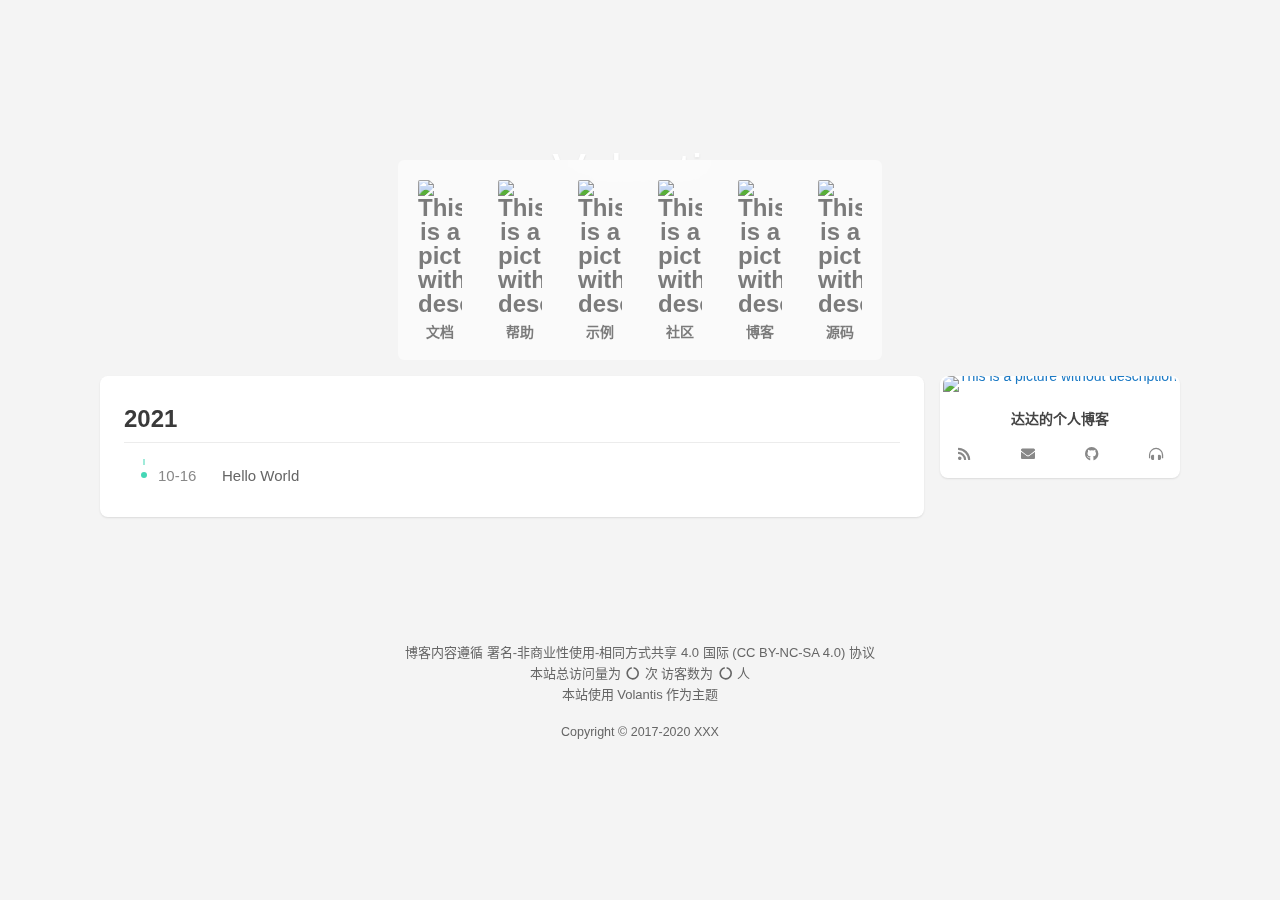
==== archives/index.html @ 703f2d9e "Site updated: 2021-10-16 23:51:51" ====
<!DOCTYPE html>
<html lang="zh-CN">
    <head hexo-theme='https://github.com/volantis-x/hexo-theme-volantis/tree/5.0.0-rc.1'>
  <meta name="generator" content="Hexo 5.4.0">
  <meta charset="utf-8">
  <!-- SEO相关 -->
  <meta name="robots" content="noindex,follow">
  <link rel="canonical" href="http://example.com/archives/"/>
  <!-- 渲染优化 -->
  <meta http-equiv='x-dns-prefetch-control' content='on' />
  <link rel='dns-prefetch' href='https://cdn.jsdelivr.net'>
  <link rel="preconnect" href="https://cdn.jsdelivr.net" crossorigin>
  <meta name="renderer" content="webkit">
  <meta name="force-rendering" content="webkit">
  <meta http-equiv="X-UA-Compatible" content="IE=Edge,chrome=1">
  <meta name="HandheldFriendly" content="True" >
  <meta name="apple-mobile-web-app-capable" content="yes">
  <meta name="viewport" content="width=device-width, initial-scale=1, maximum-scale=5">
  <meta content="达达的个人博客" name="application-name">
  <meta content="达达的个人博客" name="apple-mobile-web-app-title">
  <meta content="black-translucent" name="apple-mobile-web-app-status-bar-style">
  <meta content="telephone=no" name="format-detection">
  <link rel="preload" href="/css/style.css?time=1634399506554" as="style">
  <link rel="preload" href="https://cdn.jsdelivr.net/gh/volantis-x/cdn-fonts/VarelaRound/VarelaRound-Regular.ttf" as="font" type="font/ttf" crossorigin="anonymous">
<link rel="preload" href="https://cdn.jsdelivr.net/gh/volantis-x/cdn-fonts/UbuntuMono/UbuntuMono-Regular.ttf" as="font" type="font/ttf" crossorigin="anonymous">

  <!-- 页面元数据 -->
  <title>归档 - 达达的个人博客</title>
  <meta name="keywords" content="null">
  <meta property="og:type" content="website">
<meta property="og:title" content="达达的个人博客">
<meta property="og:url" content="http://example.com/archives/index.html">
<meta property="og:site_name" content="达达的个人博客">
<meta property="og:locale" content="zh_CN">
<meta property="og:image" content="https://cdn.jsdelivr.net/gh/volantis-x/cdn-org/blog/favicon/android-chrome-192x192.png">
<meta property="article:author" content="达达">
<meta name="twitter:card" content="summary">
<meta name="twitter:image" content="https://cdn.jsdelivr.net/gh/volantis-x/cdn-org/blog/favicon/android-chrome-192x192.png">
  <!-- feed -->
  <!-- import meta -->
      <meta name="msapplication-TileColor" content="#ffffff">
      <meta name="msapplication-config" content="https://cdn.jsdelivr.net/gh/volantis-x/cdn-org/blog/favicon/browserconfig.xml">
      <meta name="theme-color" content="#ffffff">
  <!-- link -->
  <!-- import link -->
      <link rel="apple-touch-icon" sizes="180x180" href="https://cdn.jsdelivr.net/gh/volantis-x/cdn-org/blog/favicon/apple-touch-icon.png">
      <link rel="icon" type="image/png" sizes="32x32" href="https://cdn.jsdelivr.net/gh/volantis-x/cdn-org/blog/favicon/favicon-32x32.png">
      <link rel="icon" type="image/png" sizes="16x16" href="https://cdn.jsdelivr.net/gh/volantis-x/cdn-org/blog/favicon/favicon-16x16.png">
      <link rel="manifest" href="https://cdn.jsdelivr.net/gh/volantis-x/cdn-org/blog/favicon/site.webmanifest">
      <link rel="mask-icon" href="https://cdn.jsdelivr.net/gh/volantis-x/cdn-org/blog/favicon/safari-pinned-tab.svg" color="#5bbad5">
      <link rel="shortcut icon" href="https://cdn.jsdelivr.net/gh/volantis-x/cdn-org/blog/favicon/favicon.ico">
  <style>
    /* 首屏样式 */
    #safearea {
  display: none;
}
/* 
  * Workaround for Chrome bug, part 1
  * Chunk rendering for all but the first article.
  * /layout/_partial/scripts/content-visibility-scroll-fix.ejs
*/
.post-story + .post-story,
article + article,
.post-wrapper + .post-wrapper {
  content-visibility: auto;
  contain-intrinsic-size: 10px 500px;
}
:root {
  --color-site-body: #f4f4f4;
  --color-site-bg: #f4f4f4;
  --color-site-inner: #fff;
  --color-site-footer: #666;
  --color-card: #fff;
  --color-text: #444;
  --color-block: #f6f6f6;
  --color-inlinecode: #c74f00;
  --color-codeblock: #fff7ea;
  --color-h1: #3a3a3a;
  --color-h2: #3a3a3a;
  --color-h3: #333;
  --color-h4: #444;
  --color-h5: #555;
  --color-h6: #666;
  --color-p: #444;
  --color-list: #666;
  --color-list-hl: #36ac91;
  --color-meta: #888;
  --color-read-bkg: #e0d8c8;
  --color-read-post: #f8f1e2;
}
* {
  box-sizing: border-box;
  -webkit-box-sizing: border-box;
  -moz-box-sizing: border-box;
  outline: none;
  margin: 0;
  padding: 0;
}
html {
  color: var(--color-text);
  width: 100%;
  height: 100%;
  font-family: UbuntuMono, "Varela Round", "PingFang SC", "Microsoft YaHei", Helvetica, Arial, Menlo, Monaco, monospace, sans-serif;
  font-size: 16px;
}
html >::-webkit-scrollbar {
  height: 4px;
  width: 4px;
}
html >::-webkit-scrollbar-track-piece {
  background: transparent;
}
html >::-webkit-scrollbar-thumb {
  background: #44d7b6;
  cursor: pointer;
  border-radius: 2px;
  -webkit-border-radius: 2px;
}
html >::-webkit-scrollbar-thumb:hover {
  background: #ff5722;
}
body {
  background-color: var(--color-site-body);
  text-rendering: optimizelegibility;
  -webkit-tap-highlight-color: rgba(0,0,0,0);
  line-height: 1.6;
  -webkit-text-size-adjust: 100%;
  -ms-text-size-adjust: 100%;
}
body.modal-active {
  overflow: hidden;
}
@media screen and (max-width: 680px) {
  body.modal-active {
    position: fixed;
    top: 0;
    right: 0;
    bottom: 0;
    left: 0;
  }
}
a {
  color: #1b79c4;
  cursor: pointer;
  text-decoration: none;
  transition: all 0.28s ease;
  -webkit-transition: all 0.28s ease;
  -khtml-transition: all 0.28s ease;
  -moz-transition: all 0.28s ease;
  -o-transition: all 0.28s ease;
  -ms-transition: all 0.28s ease;
}
a:hover {
  color: #ff5722;
}
a:active,
a:hover {
  outline: 0;
}
ul,
ol {
  padding-left: 0;
}
ul li,
ol li {
  list-style: none;
}
header {
  display: -webkit-box /* OLD - iOS 6-, Safari 3.1-6 */;
  display: -moz-box /* OLD - Firefox 19- (buggy but mostly works) */;
  display: block;
}
img {
  border: 0;
  background: none;
  max-width: 100%;
}
svg:not(:root) {
  overflow: hidden;
}
hr {
  -moz-box-sizing: content-box;
  box-sizing: content-box;
  -webkit-box-sizing: content-box;
  -moz-box-sizing: content-box;
  height: 0;
  border: 0;
  border-radius: 1px;
  -webkit-border-radius: 1px;
  border-bottom: 1px solid rgba(68,68,68,0.1);
}
button,
input {
  color: inherit;
  font: inherit;
  margin: 0;
}
button {
  overflow: visible;
  text-transform: none;
  -webkit-appearance: button;
  cursor: pointer;
}
@supports (backdrop-filter: blur(20px)) {
  .blur {
    background: rgba(255,255,255,0.9) !important;
    backdrop-filter: saturate(200%) blur(20px);
  }
}
.shadow {
  box-shadow: 0 1px 2px 0px rgba(0,0,0,0.1);
  -webkit-box-shadow: 0 1px 2px 0px rgba(0,0,0,0.1);
}
.shadow.floatable {
  transition: all 0.28s ease;
  -webkit-transition: all 0.28s ease;
  -khtml-transition: all 0.28s ease;
  -moz-transition: all 0.28s ease;
  -o-transition: all 0.28s ease;
  -ms-transition: all 0.28s ease;
}
.shadow.floatable:hover {
  box-shadow: 0 2px 4px 0px rgba(0,0,0,0.1), 0 4px 8px 0px rgba(0,0,0,0.1), 0 8px 16px 0px rgba(0,0,0,0.1);
  -webkit-box-shadow: 0 2px 4px 0px rgba(0,0,0,0.1), 0 4px 8px 0px rgba(0,0,0,0.1), 0 8px 16px 0px rgba(0,0,0,0.1);
}
#l_cover {
  min-height: 64px;
}
.cover-wrapper {
  top: 0;
  left: 0;
  max-width: 100%;
  height: 100vh;
  display: -webkit-box /* OLD - iOS 6-, Safari 3.1-6 */;
  display: -moz-box /* OLD - Firefox 19- (buggy but mostly works) */;
  display: -ms-flexbox /* TWEENER - IE 10 */;
  display: -webkit-flex /* NEW - Chrome */;
  display: flex /* NEW, Spec - Opera 12.1, Firefox 20+ */;
  display: flex;
  flex-wrap: nowrap;
  -webkit-flex-wrap: nowrap;
  -khtml-flex-wrap: nowrap;
  -moz-flex-wrap: nowrap;
  -o-flex-wrap: nowrap;
  -ms-flex-wrap: nowrap;
  -webkit-box-direction: normal;
  -moz-box-direction: normal;
  -webkit-box-orient: vertical;
  -moz-box-orient: vertical;
  -webkit-flex-direction: column;
  -ms-flex-direction: column;
  flex-direction: column;
  align-items: center;
  align-self: center;
  align-content: center;
  color: var(--color-site-inner);
  padding: 0 16px;
  user-select: none;
  -webkit-user-select: none;
  -moz-user-select: none;
  -ms-user-select: none;
  position: relative;
  overflow: hidden;
  margin-bottom: -100px;
}
.cover-wrapper .cover-bg {
  position: absolute;
  width: 100%;
  height: 100%;
  background-position: center;
  background-size: cover;
  -webkit-background-size: cover;
  -moz-background-size: cover;
}
.cover-wrapper .cover-bg.lazyload:not(.loaded) {
  opacity: 0;
  -webkit-opacity: 0;
  -moz-opacity: 0;
}
.cover-wrapper .cover-bg.lazyload.loaded {
  animation-delay: 0s;
  animation-duration: 0.5s;
  animation-fill-mode: forwards;
  animation-timing-function: ease-out;
  animation-name: fadeIn;
}
@-moz-keyframes fadeIn {
  0% {
    opacity: 0;
    -webkit-opacity: 0;
    -moz-opacity: 0;
    filter: blur(12px);
    transform: scale(1.02);
    -webkit-transform: scale(1.02);
    -khtml-transform: scale(1.02);
    -moz-transform: scale(1.02);
    -o-transform: scale(1.02);
    -ms-transform: scale(1.02);
  }
  100% {
    opacity: 1;
    -webkit-opacity: 1;
    -moz-opacity: 1;
  }
}
@-webkit-keyframes fadeIn {
  0% {
    opacity: 0;
    -webkit-opacity: 0;
    -moz-opacity: 0;
    filter: blur(12px);
    transform: scale(1.02);
    -webkit-transform: scale(1.02);
    -khtml-transform: scale(1.02);
    -moz-transform: scale(1.02);
    -o-transform: scale(1.02);
    -ms-transform: scale(1.02);
  }
  100% {
    opacity: 1;
    -webkit-opacity: 1;
    -moz-opacity: 1;
  }
}
@-o-keyframes fadeIn {
  0% {
    opacity: 0;
    -webkit-opacity: 0;
    -moz-opacity: 0;
    filter: blur(12px);
    transform: scale(1.02);
    -webkit-transform: scale(1.02);
    -khtml-transform: scale(1.02);
    -moz-transform: scale(1.02);
    -o-transform: scale(1.02);
    -ms-transform: scale(1.02);
  }
  100% {
    opacity: 1;
    -webkit-opacity: 1;
    -moz-opacity: 1;
  }
}
@keyframes fadeIn {
  0% {
    opacity: 0;
    -webkit-opacity: 0;
    -moz-opacity: 0;
    filter: blur(12px);
    transform: scale(1.02);
    -webkit-transform: scale(1.02);
    -khtml-transform: scale(1.02);
    -moz-transform: scale(1.02);
    -o-transform: scale(1.02);
    -ms-transform: scale(1.02);
  }
  100% {
    opacity: 1;
    -webkit-opacity: 1;
    -moz-opacity: 1;
  }
}
.cover-wrapper .cover-body {
  z-index: 1;
  position: relative;
  width: 100%;
  height: 100%;
}
.cover-wrapper#full {
  height: calc(100vh + 100px);
  padding-bottom: 100px;
}
.cover-wrapper#half {
  max-height: 640px;
  min-height: 400px;
  height: calc(36vh - 64px + 200px);
}
.cover-wrapper #scroll-down {
  width: 100%;
  height: 64px;
  position: absolute;
  bottom: 100px;
  text-align: center;
  cursor: pointer;
}
.cover-wrapper #scroll-down .scroll-down-effects {
  color: #fff;
  font-size: 24px;
  line-height: 64px;
  position: absolute;
  width: 24px;
  left: calc(50% - 12px);
  text-shadow: 0 1px 2px rgba(0,0,0,0.1);
  animation: scroll-down-effect 1.5s infinite;
  -webkit-animation: scroll-down-effect 1.5s infinite;
  -khtml-animation: scroll-down-effect 1.5s infinite;
  -moz-animation: scroll-down-effect 1.5s infinite;
  -o-animation: scroll-down-effect 1.5s infinite;
  -ms-animation: scroll-down-effect 1.5s infinite;
}
@-moz-keyframes scroll-down-effect {
  0% {
    top: 0;
    opacity: 1;
    -webkit-opacity: 1;
    -moz-opacity: 1;
  }
  50% {
    top: -16px;
    opacity: 0.4;
    -webkit-opacity: 0.4;
    -moz-opacity: 0.4;
  }
  100% {
    top: 0;
    opacity: 1;
    -webkit-opacity: 1;
    -moz-opacity: 1;
  }
}
@-webkit-keyframes scroll-down-effect {
  0% {
    top: 0;
    opacity: 1;
    -webkit-opacity: 1;
    -moz-opacity: 1;
  }
  50% {
    top: -16px;
    opacity: 0.4;
    -webkit-opacity: 0.4;
    -moz-opacity: 0.4;
  }
  100% {
    top: 0;
    opacity: 1;
    -webkit-opacity: 1;
    -moz-opacity: 1;
  }
}
@-o-keyframes scroll-down-effect {
  0% {
    top: 0;
    opacity: 1;
    -webkit-opacity: 1;
    -moz-opacity: 1;
  }
  50% {
    top: -16px;
    opacity: 0.4;
    -webkit-opacity: 0.4;
    -moz-opacity: 0.4;
  }
  100% {
    top: 0;
    opacity: 1;
    -webkit-opacity: 1;
    -moz-opacity: 1;
  }
}
@keyframes scroll-down-effect {
  0% {
    top: 0;
    opacity: 1;
    -webkit-opacity: 1;
    -moz-opacity: 1;
  }
  50% {
    top: -16px;
    opacity: 0.4;
    -webkit-opacity: 0.4;
    -moz-opacity: 0.4;
  }
  100% {
    top: 0;
    opacity: 1;
    -webkit-opacity: 1;
    -moz-opacity: 1;
  }
}
.cover-wrapper .cover-body {
  margin-top: 64px;
  margin-bottom: 100px;
}
.cover-wrapper .cover-body,
.cover-wrapper .cover-body .top,
.cover-wrapper .cover-body .bottom {
  display: -webkit-box /* OLD - iOS 6-, Safari 3.1-6 */;
  display: -moz-box /* OLD - Firefox 19- (buggy but mostly works) */;
  display: -ms-flexbox /* TWEENER - IE 10 */;
  display: -webkit-flex /* NEW - Chrome */;
  display: flex /* NEW, Spec - Opera 12.1, Firefox 20+ */;
  display: flex;
  -webkit-box-direction: normal;
  -moz-box-direction: normal;
  -webkit-box-orient: vertical;
  -moz-box-orient: vertical;
  -webkit-flex-direction: column;
  -ms-flex-direction: column;
  flex-direction: column;
  align-items: center;
  justify-content: center;
  -webkit-justify-content: center;
  -khtml-justify-content: center;
  -moz-justify-content: center;
  -o-justify-content: center;
  -ms-justify-content: center;
  max-width: 100%;
}
.cover-wrapper .cover-body .bottom {
  margin-top: 32px;
}
.cover-wrapper .cover-body .title {
  font-family: "Varela Round", "PingFang SC", "Microsoft YaHei", Helvetica, Arial, Helvetica, monospace;
  font-size: 3.125rem;
  line-height: 1.2;
  text-shadow: 0 1px 2px rgba(0,0,0,0.1);
}
.cover-wrapper .cover-body .subtitle {
  font-size: 20px;
}
.cover-wrapper .cover-body .logo {
  max-height: 120px;
  max-width: calc(100% - 4 * 16px);
}
@media screen and (min-height: 1024px) {
  .cover-wrapper .cover-body .title {
    font-size: 3rem;
  }
  .cover-wrapper .cover-body .subtitle {
    font-size: 1.05rem;
  }
  .cover-wrapper .cover-body .logo {
    max-height: 150px;
  }
}
.cover-wrapper .cover-body .m_search {
  position: relative;
  max-width: calc(100% - 16px);
  width: 320px;
  vertical-align: middle;
}
.cover-wrapper .cover-body .m_search .form {
  position: relative;
  display: -webkit-box /* OLD - iOS 6-, Safari 3.1-6 */;
  display: -moz-box /* OLD - Firefox 19- (buggy but mostly works) */;
  display: block;
  width: 100%;
}
.cover-wrapper .cover-body .m_search .icon,
.cover-wrapper .cover-body .m_search .input {
  transition: all 0.28s ease;
  -webkit-transition: all 0.28s ease;
  -khtml-transition: all 0.28s ease;
  -moz-transition: all 0.28s ease;
  -o-transition: all 0.28s ease;
  -ms-transition: all 0.28s ease;
}
.cover-wrapper .cover-body .m_search .icon {
  position: absolute;
  display: -webkit-box /* OLD - iOS 6-, Safari 3.1-6 */;
  display: -moz-box /* OLD - Firefox 19- (buggy but mostly works) */;
  display: block;
  line-height: 2.5rem;
  width: 32px;
  top: 0;
  left: 5px;
  color: rgba(68,68,68,0.75);
}
.cover-wrapper .cover-body .m_search .input {
  display: -webkit-box /* OLD - iOS 6-, Safari 3.1-6 */;
  display: -moz-box /* OLD - Firefox 19- (buggy but mostly works) */;
  display: block;
  height: 2.5rem;
  width: 100%;
  box-shadow: none;
  -webkit-box-shadow: none;
  box-sizing: border-box;
  -webkit-box-sizing: border-box;
  -moz-box-sizing: border-box;
  font-size: 0.875rem;
  -webkit-appearance: none;
  padding-left: 36px;
  border-radius: 1.4rem;
  -webkit-border-radius: 1.4rem;
  background: rgba(255,255,255,0.6);
  backdrop-filter: blur(10px);
  border: none;
  color: var(--color-text);
}
@media screen and (max-width: 500px) {
  .cover-wrapper .cover-body .m_search .input {
    padding-left: 36px;
  }
}
.cover-wrapper .cover-body .m_search .input:hover {
  background: rgba(255,255,255,0.8);
}
.cover-wrapper .cover-body .m_search .input:focus {
  background: #fff;
}
.cover-wrapper .list-h {
  display: -webkit-box /* OLD - iOS 6-, Safari 3.1-6 */;
  display: -moz-box /* OLD - Firefox 19- (buggy but mostly works) */;
  display: -ms-flexbox /* TWEENER - IE 10 */;
  display: -webkit-flex /* NEW - Chrome */;
  display: flex /* NEW, Spec - Opera 12.1, Firefox 20+ */;
  display: flex;
  -webkit-box-direction: normal;
  -moz-box-direction: normal;
  -webkit-box-orient: horizontal;
  -moz-box-orient: horizontal;
  -webkit-flex-direction: row;
  -ms-flex-direction: row;
  flex-direction: row;
  flex-wrap: wrap;
  -webkit-flex-wrap: wrap;
  -khtml-flex-wrap: wrap;
  -moz-flex-wrap: wrap;
  -o-flex-wrap: wrap;
  -ms-flex-wrap: wrap;
  align-items: stretch;
  border-radius: 4px;
  -webkit-border-radius: 4px;
  user-select: none;
  -webkit-user-select: none;
  -moz-user-select: none;
  -ms-user-select: none;
}
.cover-wrapper .list-h a {
  -webkit-box-flex: 1;
  -moz-box-flex: 1;
  -webkit-flex: 1 0;
  -ms-flex: 1 0;
  flex: 1 0;
  display: -webkit-box /* OLD - iOS 6-, Safari 3.1-6 */;
  display: -moz-box /* OLD - Firefox 19- (buggy but mostly works) */;
  display: -ms-flexbox /* TWEENER - IE 10 */;
  display: -webkit-flex /* NEW - Chrome */;
  display: flex /* NEW, Spec - Opera 12.1, Firefox 20+ */;
  display: flex;
  font-weight: 600;
}
.cover-wrapper .list-h a img {
  display: -webkit-box /* OLD - iOS 6-, Safari 3.1-6 */;
  display: -moz-box /* OLD - Firefox 19- (buggy but mostly works) */;
  display: block;
  border-radius: 2px;
  -webkit-border-radius: 2px;
  margin: 4px;
  min-width: 40px;
  max-width: 44px;
}
@media screen and (max-width: 768px) {
  .cover-wrapper .list-h a img {
    min-width: 36px;
    max-width: 40px;
  }
}
@media screen and (max-width: 500px) {
  .cover-wrapper .list-h a img {
    margin: 2px 4px;
    min-width: 32px;
    max-width: 36px;
  }
}
@media screen and (max-width: 375px) {
  .cover-wrapper .list-h a img {
    min-width: 28px;
    max-width: 32px;
  }
}
.cover-wrapper {
  max-width: 100%;
}
.cover-wrapper.search .bottom .menu {
  margin-top: 16px;
}
.cover-wrapper.search .bottom .menu .list-h a {
  white-space: nowrap;
  -webkit-box-direction: normal;
  -moz-box-direction: normal;
  -webkit-box-orient: horizontal;
  -moz-box-orient: horizontal;
  -webkit-flex-direction: row;
  -ms-flex-direction: row;
  flex-direction: row;
  align-items: baseline;
  padding: 2px;
  margin: 4px;
  color: var(--color-site-inner);
  opacity: 0.75;
  -webkit-opacity: 0.75;
  -moz-opacity: 0.75;
  text-shadow: 0 1px 2px rgba(0,0,0,0.05);
  border-bottom: 2px solid transparent;
}
.cover-wrapper.search .bottom .menu .list-h a i {
  margin-right: 4px;
}
.cover-wrapper.search .bottom .menu .list-h a p {
  font-size: 0.9375rem;
}
.cover-wrapper.search .bottom .menu .list-h a:hover,
.cover-wrapper.search .bottom .menu .list-h a.active,
.cover-wrapper.search .bottom .menu .list-h a:active {
  opacity: 1;
  -webkit-opacity: 1;
  -moz-opacity: 1;
  border-bottom: 2px solid var(--color-site-inner);
}
.cover-wrapper.dock .menu,
.cover-wrapper.featured .menu,
.cover-wrapper.focus .menu {
  border-radius: 6px;
  -webkit-border-radius: 6px;
}
.cover-wrapper.dock .menu .list-h a,
.cover-wrapper.featured .menu .list-h a,
.cover-wrapper.focus .menu .list-h a {
  -webkit-box-direction: normal;
  -moz-box-direction: normal;
  -webkit-box-orient: vertical;
  -moz-box-orient: vertical;
  -webkit-flex-direction: column;
  -ms-flex-direction: column;
  flex-direction: column;
  align-items: center;
  padding: 12px;
  line-height: 24px;
  border-radius: 4px;
  -webkit-border-radius: 4px;
  border-bottom: none;
  text-align: center;
  align-content: flex-end;
  color: rgba(68,68,68,0.7);
  font-size: 1.5rem;
}
@media screen and (max-width: 500px) {
  .cover-wrapper.dock .menu .list-h a,
  .cover-wrapper.featured .menu .list-h a,
  .cover-wrapper.focus .menu .list-h a {
    padding: 12px 8px;
  }
}
.cover-wrapper.dock .menu .list-h a i,
.cover-wrapper.featured .menu .list-h a i,
.cover-wrapper.focus .menu .list-h a i {
  margin: 8px;
}
.cover-wrapper.dock .menu .list-h a p,
.cover-wrapper.featured .menu .list-h a p,
.cover-wrapper.focus .menu .list-h a p {
  font-size: 0.875rem;
}
.cover-wrapper.dock .menu .list-h a.active,
.cover-wrapper.featured .menu .list-h a.active,
.cover-wrapper.focus .menu .list-h a.active {
  background: var(--color-card);
  backdrop-filter: none;
}
.cover-wrapper.dock .menu .list-h a.active i,
.cover-wrapper.featured .menu .list-h a.active i,
.cover-wrapper.focus .menu .list-h a.active i,
.cover-wrapper.dock .menu .list-h a.active i+p,
.cover-wrapper.featured .menu .list-h a.active i+p,
.cover-wrapper.focus .menu .list-h a.active i+p {
  color: #44d7b6;
}
.cover-wrapper.dock .menu .list-h a.active img+p,
.cover-wrapper.featured .menu .list-h a.active img+p,
.cover-wrapper.focus .menu .list-h a.active img+p {
  color: var(--color-text);
}
.cover-wrapper.dock .menu .list-h a:hover,
.cover-wrapper.featured .menu .list-h a:hover,
.cover-wrapper.focus .menu .list-h a:hover {
  background: var(--color-card);
}
.cover-wrapper.dock .top {
  margin-bottom: 48px;
}
.cover-wrapper.dock .menu {
  background: rgba(255,255,255,0.5);
  position: absolute;
  bottom: 0;
  max-width: 100%;
}
.cover-wrapper.dock .menu .list-h {
  flex-wrap: nowrap;
  -webkit-flex-wrap: nowrap;
  -khtml-flex-wrap: nowrap;
  -moz-flex-wrap: nowrap;
  -o-flex-wrap: nowrap;
  -ms-flex-wrap: nowrap;
  margin: 4px;
}
.cover-wrapper.dock .menu .list-h a+a {
  margin-left: 4px;
}
@media screen and (max-width: 500px) {
  .cover-wrapper.dock .menu .list-h {
    overflow-x: scroll;
  }
  .cover-wrapper.dock .menu .list-h::-webkit-scrollbar {
    height: 0;
    width: 0;
  }
  .cover-wrapper.dock .menu .list-h::-webkit-scrollbar-track-piece {
    background: transparent;
  }
  .cover-wrapper.dock .menu .list-h::-webkit-scrollbar-thumb {
    background: #44d7b6;
    cursor: pointer;
    border-radius: 0;
    -webkit-border-radius: 0;
  }
  .cover-wrapper.dock .menu .list-h::-webkit-scrollbar-thumb:hover {
    background: #ff5722;
  }
}
@supports (backdrop-filter: blur(20px)) {
  .cover-wrapper.dock .menu {
    background: rgba(255,255,255,0.5);
    backdrop-filter: saturate(200%) blur(20px);
  }
}
@font-face {
  font-family: 'UbuntuMono';
  src: url("https://cdn.jsdelivr.net/gh/volantis-x/cdn-fonts/UbuntuMono/UbuntuMono-Regular.ttf");
  font-weight: 'normal';
  font-style: 'normal';
  font-display: swap;
}
@font-face {
  font-family: 'Varela Round';
  src: url("https://cdn.jsdelivr.net/gh/volantis-x/cdn-fonts/VarelaRound/VarelaRound-Regular.ttf");
  font-weight: 'normal';
  font-style: 'normal';
  font-display: swap;
}
.l_header {
  position: fixed;
  z-index: 1000;
  top: 0;
  width: 100%;
  height: 64px;
  background: var(--color-card);
  box-shadow: 0 1px 2px 0px rgba(0,0,0,0.1);
  -webkit-box-shadow: 0 1px 2px 0px rgba(0,0,0,0.1);
}
.l_header.auto {
  transition: opacity 0.4s ease;
  -webkit-transition: opacity 0.4s ease;
  -khtml-transition: opacity 0.4s ease;
  -moz-transition: opacity 0.4s ease;
  -o-transition: opacity 0.4s ease;
  -ms-transition: opacity 0.4s ease;
  visibility: hidden;
}
.l_header.auto.show {
  opacity: 1 !important;
  -webkit-opacity: 1 !important;
  -moz-opacity: 1 !important;
  visibility: visible;
}
.l_header .container {
  margin-left: 16px;
  margin-right: 16px;
}
.l_header #wrapper {
  height: 100%;
  user-select: none;
  -webkit-user-select: none;
  -moz-user-select: none;
  -ms-user-select: none;
}
.l_header #wrapper .nav-main,
.l_header #wrapper .nav-sub {
  display: -webkit-box /* OLD - iOS 6-, Safari 3.1-6 */;
  display: -moz-box /* OLD - Firefox 19- (buggy but mostly works) */;
  display: -ms-flexbox /* TWEENER - IE 10 */;
  display: -webkit-flex /* NEW - Chrome */;
  display: flex /* NEW, Spec - Opera 12.1, Firefox 20+ */;
  display: flex;
  flex-wrap: nowrap;
  -webkit-flex-wrap: nowrap;
  -khtml-flex-wrap: nowrap;
  -moz-flex-wrap: nowrap;
  -o-flex-wrap: nowrap;
  -ms-flex-wrap: nowrap;
  justify-content: space-between;
  -webkit-justify-content: space-between;
  -khtml-justify-content: space-between;
  -moz-justify-content: space-between;
  -o-justify-content: space-between;
  -ms-justify-content: space-between;
  align-items: center;
}
.l_header #wrapper .nav-main {
  transition: all 0.28s ease;
  -webkit-transition: all 0.28s ease;
  -khtml-transition: all 0.28s ease;
  -moz-transition: all 0.28s ease;
  -o-transition: all 0.28s ease;
  -ms-transition: all 0.28s ease;
}
.l_header #wrapper.sub .nav-main {
  transform: translateY(-64px);
  -webkit-transform: translateY(-64px);
  -khtml-transform: translateY(-64px);
  -moz-transform: translateY(-64px);
  -o-transform: translateY(-64px);
  -ms-transform: translateY(-64px);
}
.l_header #wrapper .nav-sub {
  transition: all 0.28s ease;
  -webkit-transition: all 0.28s ease;
  -khtml-transition: all 0.28s ease;
  -moz-transition: all 0.28s ease;
  -o-transition: all 0.28s ease;
  -ms-transition: all 0.28s ease;
  opacity: 0;
  -webkit-opacity: 0;
  -moz-opacity: 0;
  height: 64px;
  width: calc(100% - 2 * 16px);
  position: absolute;
}
.l_header #wrapper .nav-sub ::-webkit-scrollbar {
  display: -webkit-box /* OLD - iOS 6-, Safari 3.1-6 */;
  display: -moz-box /* OLD - Firefox 19- (buggy but mostly works) */;
  display: none;
}
@media screen and (min-width: 2048px) {
  .l_header #wrapper .nav-sub {
    max-width: 55vw;
    margin: auto;
  }
}
.l_header #wrapper.sub .nav-sub {
  opacity: 1;
  -webkit-opacity: 1;
  -moz-opacity: 1;
}
.l_header #wrapper .title {
  position: relative;
  color: var(--color-text);
  padding-left: 24px;
  max-height: 64px;
}
.l_header #wrapper .nav-main .title {
  white-space: nowrap;
  overflow: hidden;
  text-overflow: ellipsis;
  flex-shrink: 0;
  line-height: 64px;
  padding: 0 24px;
  font-size: 1.25rem;
  font-family: "Varela Round", "PingFang SC", "Microsoft YaHei", Helvetica, Arial, Helvetica, monospace;
}
.l_header #wrapper .nav-main .title img {
  height: 64px;
}
.l_header .nav-sub {
  max-width: 1080px;
  margin: auto;
}
.l_header .nav-sub .title {
  font-weight: bold;
  font-family: UbuntuMono, "Varela Round", "PingFang SC", "Microsoft YaHei", Helvetica, Arial, Menlo, Monaco, monospace, sans-serif;
  line-height: 1.2;
  max-height: 64px;
  white-space: normal;
  flex-shrink: 1;
}
.l_header .switcher {
  display: -webkit-box /* OLD - iOS 6-, Safari 3.1-6 */;
  display: -moz-box /* OLD - Firefox 19- (buggy but mostly works) */;
  display: none;
  line-height: 64px;
  align-items: center;
}
.l_header .switcher .s-toc {
  display: -webkit-box /* OLD - iOS 6-, Safari 3.1-6 */;
  display: -moz-box /* OLD - Firefox 19- (buggy but mostly works) */;
  display: none;
}
@media screen and (max-width: 768px) {
  .l_header .switcher .s-toc {
    display: -webkit-box /* OLD - iOS 6-, Safari 3.1-6 */;
    display: -moz-box /* OLD - Firefox 19- (buggy but mostly works) */;
    display: -ms-flexbox /* TWEENER - IE 10 */;
    display: -webkit-flex /* NEW - Chrome */;
    display: flex /* NEW, Spec - Opera 12.1, Firefox 20+ */;
    display: flex;
  }
}
.l_header .switcher >li {
  height: 48px;
  transition: all 0.28s ease;
  -webkit-transition: all 0.28s ease;
  -khtml-transition: all 0.28s ease;
  -moz-transition: all 0.28s ease;
  -o-transition: all 0.28s ease;
  -ms-transition: all 0.28s ease;
  margin: 2px;
}
@media screen and (max-width: 500px) {
  .l_header .switcher >li {
    margin: 0 1px;
    height: 48px;
  }
}
.l_header .switcher >li >a {
  display: -webkit-box /* OLD - iOS 6-, Safari 3.1-6 */;
  display: -moz-box /* OLD - Firefox 19- (buggy but mostly works) */;
  display: -ms-flexbox /* TWEENER - IE 10 */;
  display: -webkit-flex /* NEW - Chrome */;
  display: flex /* NEW, Spec - Opera 12.1, Firefox 20+ */;
  display: flex;
  justify-content: center;
  -webkit-justify-content: center;
  -khtml-justify-content: center;
  -moz-justify-content: center;
  -o-justify-content: center;
  -ms-justify-content: center;
  align-items: center;
  width: 48px;
  height: 48px;
  padding: 0.85em 1.1em;
  border-radius: 100px;
  -webkit-border-radius: 100px;
  border: none;
  transition: all 0.28s ease;
  -webkit-transition: all 0.28s ease;
  -khtml-transition: all 0.28s ease;
  -moz-transition: all 0.28s ease;
  -o-transition: all 0.28s ease;
  -ms-transition: all 0.28s ease;
  color: #44d7b6;
}
.l_header .switcher >li >a:hover {
  border: none;
}
.l_header .switcher >li >a.active,
.l_header .switcher >li >a:active {
  border: none;
  background: var(--color-site-bg);
}
@media screen and (max-width: 500px) {
  .l_header .switcher >li >a {
    width: 36px;
    height: 48px;
  }
}
.l_header .nav-sub .switcher {
  display: -webkit-box /* OLD - iOS 6-, Safari 3.1-6 */;
  display: -moz-box /* OLD - Firefox 19- (buggy but mostly works) */;
  display: -ms-flexbox /* TWEENER - IE 10 */;
  display: -webkit-flex /* NEW - Chrome */;
  display: flex /* NEW, Spec - Opera 12.1, Firefox 20+ */;
  display: flex;
}
.l_header .m_search {
  display: -webkit-box /* OLD - iOS 6-, Safari 3.1-6 */;
  display: -moz-box /* OLD - Firefox 19- (buggy but mostly works) */;
  display: -ms-flexbox /* TWEENER - IE 10 */;
  display: -webkit-flex /* NEW - Chrome */;
  display: flex /* NEW, Spec - Opera 12.1, Firefox 20+ */;
  display: flex;
  height: 64px;
  width: 240px;
  transition: all 0.28s ease;
  -webkit-transition: all 0.28s ease;
  -khtml-transition: all 0.28s ease;
  -moz-transition: all 0.28s ease;
  -o-transition: all 0.28s ease;
  -ms-transition: all 0.28s ease;
}
@media screen and (max-width: 1024px) {
  .l_header .m_search {
    width: 44px;
    min-width: 44px;
  }
  .l_header .m_search input::placeholder {
    opacity: 0;
    -webkit-opacity: 0;
    -moz-opacity: 0;
  }
  .l_header .m_search:hover {
    width: 240px;
  }
  .l_header .m_search:hover input::placeholder {
    opacity: 1;
    -webkit-opacity: 1;
    -moz-opacity: 1;
  }
}
@media screen and (min-width: 500px) {
  .l_header .m_search:hover .input {
    width: 100%;
  }
  .l_header .m_search:hover .input::placeholder {
    opacity: 1;
    -webkit-opacity: 1;
    -moz-opacity: 1;
  }
}
@media screen and (max-width: 500px) {
  .l_header .m_search {
    min-width: 0;
  }
  .l_header .m_search input::placeholder {
    opacity: 1;
    -webkit-opacity: 1;
    -moz-opacity: 1;
  }
}
.l_header .m_search .form {
  position: relative;
  display: -webkit-box /* OLD - iOS 6-, Safari 3.1-6 */;
  display: -moz-box /* OLD - Firefox 19- (buggy but mostly works) */;
  display: -ms-flexbox /* TWEENER - IE 10 */;
  display: -webkit-flex /* NEW - Chrome */;
  display: flex /* NEW, Spec - Opera 12.1, Firefox 20+ */;
  display: flex;
  width: 100%;
  align-items: center;
}
.l_header .m_search .icon {
  position: absolute;
  width: 36px;
  left: 5px;
  color: var(--color-meta);
}
@media screen and (max-width: 500px) {
  .l_header .m_search .icon {
    display: -webkit-box /* OLD - iOS 6-, Safari 3.1-6 */;
    display: -moz-box /* OLD - Firefox 19- (buggy but mostly works) */;
    display: none;
  }
}
.l_header .m_search .input {
  display: -webkit-box /* OLD - iOS 6-, Safari 3.1-6 */;
  display: -moz-box /* OLD - Firefox 19- (buggy but mostly works) */;
  display: block;
  padding-top: 8px;
  padding-bottom: 8px;
  line-height: 1.3;
  width: 100%;
  color: var(--color-text);
  background: #fafafa;
  box-shadow: none;
  -webkit-box-shadow: none;
  box-sizing: border-box;
  -webkit-box-sizing: border-box;
  -moz-box-sizing: border-box;
  padding-left: 40px;
  font-size: 0.875rem;
  border-radius: 8px;
  -webkit-border-radius: 8px;
  border: none;
  transition: all 0.28s ease;
  -webkit-transition: all 0.28s ease;
  -khtml-transition: all 0.28s ease;
  -moz-transition: all 0.28s ease;
  -o-transition: all 0.28s ease;
  -ms-transition: all 0.28s ease;
}
@media screen and (min-width: 500px) {
  .l_header .m_search .input:focus {
    box-shadow: 0 4px 8px 0px rgba(0,0,0,0.1);
    -webkit-box-shadow: 0 4px 8px 0px rgba(0,0,0,0.1);
  }
}
@media screen and (max-width: 500px) {
  .l_header .m_search .input {
    background: var(--color-block);
    padding-left: 8px;
    border: none;
  }
  .l_header .m_search .input:hover,
  .l_header .m_search .input:focus {
    border: none;
  }
}
@media (max-width: 500px) {
  .l_header .m_search {
    left: 0;
    width: 0;
    overflow: hidden;
    position: absolute;
    background: #fff;
    transition: all 0.28s ease;
    -webkit-transition: all 0.28s ease;
    -khtml-transition: all 0.28s ease;
    -moz-transition: all 0.28s ease;
    -o-transition: all 0.28s ease;
    -ms-transition: all 0.28s ease;
  }
  .l_header .m_search .input {
    border-radius: 32px;
    -webkit-border-radius: 32px;
    margin-left: 16px;
    padding-left: 16px;
  }
  .l_header.z_search-open .m_search {
    width: 100%;
  }
  .l_header.z_search-open .m_search .input {
    width: calc(100% - 120px);
  }
}
ul.m-pc >li>a {
  color: inherit;
  border-bottom: 2px solid transparent;
}
ul.m-pc >li>a:active,
ul.m-pc >li>a.active {
  border-bottom: 2px solid #44d7b6;
}
ul.m-pc li:hover >ul.list-v,
ul.list-v li:hover >ul.list-v {
  display: -webkit-box /* OLD - iOS 6-, Safari 3.1-6 */;
  display: -moz-box /* OLD - Firefox 19- (buggy but mostly works) */;
  display: block;
}
ul.nav-list-h {
  display: -webkit-box /* OLD - iOS 6-, Safari 3.1-6 */;
  display: -moz-box /* OLD - Firefox 19- (buggy but mostly works) */;
  display: -ms-flexbox /* TWEENER - IE 10 */;
  display: -webkit-flex /* NEW - Chrome */;
  display: flex /* NEW, Spec - Opera 12.1, Firefox 20+ */;
  display: flex;
  align-items: stretch;
}
ul.nav-list-h>li {
  position: relative;
  justify-content: center;
  -webkit-justify-content: center;
  -khtml-justify-content: center;
  -moz-justify-content: center;
  -o-justify-content: center;
  -ms-justify-content: center;
  height: 100%;
  line-height: 2.4;
  border-radius: 4px;
  -webkit-border-radius: 4px;
}
ul.nav-list-h>li >a {
  -webkit-font-smoothing: antialiased;
  -moz-osx-font-smoothing: grayscale;
  font-weight: 600;
}
ul.list-v {
  z-index: 1;
  display: -webkit-box /* OLD - iOS 6-, Safari 3.1-6 */;
  display: -moz-box /* OLD - Firefox 19- (buggy but mostly works) */;
  display: none;
  position: absolute;
  background: var(--color-card);
  box-shadow: 0 2px 4px 0px rgba(0,0,0,0.08), 0 4px 8px 0px rgba(0,0,0,0.08), 0 8px 16px 0px rgba(0,0,0,0.08);
  -webkit-box-shadow: 0 2px 4px 0px rgba(0,0,0,0.08), 0 4px 8px 0px rgba(0,0,0,0.08), 0 8px 16px 0px rgba(0,0,0,0.08);
  margin-top: -6px;
  border-radius: 4px;
  -webkit-border-radius: 4px;
  padding: 8px 0;
}
ul.list-v.show {
  display: -webkit-box /* OLD - iOS 6-, Safari 3.1-6 */;
  display: -moz-box /* OLD - Firefox 19- (buggy but mostly works) */;
  display: block;
}
ul.list-v hr {
  margin-top: 8px;
  margin-bottom: 8px;
}
ul.list-v >li {
  white-space: nowrap;
  word-break: keep-all;
}
ul.list-v >li.header {
  font-size: 0.78125rem;
  font-weight: bold;
  line-height: 2em;
  color: var(--color-meta);
  margin: 8px 16px 4px;
}
ul.list-v >li.header i {
  margin-right: 8px;
}
ul.list-v >li ul {
  margin-left: 0;
  display: -webkit-box /* OLD - iOS 6-, Safari 3.1-6 */;
  display: -moz-box /* OLD - Firefox 19- (buggy but mostly works) */;
  display: none;
  margin-top: -40px;
}
ul.list-v .aplayer-container {
  min-height: 64px;
  padding: 6px 16px;
}
ul.list-v >li>a {
  transition: all 0.28s ease;
  -webkit-transition: all 0.28s ease;
  -khtml-transition: all 0.28s ease;
  -moz-transition: all 0.28s ease;
  -o-transition: all 0.28s ease;
  -ms-transition: all 0.28s ease;
  display: -webkit-box /* OLD - iOS 6-, Safari 3.1-6 */;
  display: -moz-box /* OLD - Firefox 19- (buggy but mostly works) */;
  display: block;
  color: var(--color-list);
  font-size: 0.875rem;
  font-weight: bold;
  line-height: 36px;
  padding: 0 20px 0 16px;
  text-overflow: ellipsis;
  margin: 0 4px;
  border-radius: 4px;
  -webkit-border-radius: 4px;
}
@media screen and (max-width: 1024px) {
  ul.list-v >li>a {
    line-height: 40px;
  }
}
ul.list-v >li>a >i {
  margin-right: 8px;
}
ul.list-v >li>a:active,
ul.list-v >li>a.active {
  color: var(--color-list-hl);
}
ul.list-v >li>a:hover {
  color: var(--color-list-hl);
  background: var(--color-site-bg);
}
.l_header .menu >ul>li>a {
  display: -webkit-box /* OLD - iOS 6-, Safari 3.1-6 */;
  display: -moz-box /* OLD - Firefox 19- (buggy but mostly works) */;
  display: block;
  padding: 0 8px;
}
.l_header .menu >ul>li>a >i {
  margin-right: 4px;
}
.l_header ul.nav-list-h>li {
  color: var(--color-list);
  line-height: 64px;
}
.l_header ul.nav-list-h>li >a {
  max-height: 64px;
  overflow: hidden;
  color: inherit;
}
.l_header ul.nav-list-h>li >a:active,
.l_header ul.nav-list-h>li >a.active {
  color: #44d7b6;
}
.l_header ul.nav-list-h>li:hover>a {
  color: var(--color-list-hl);
}
.l_header ul.nav-list-h>li i.music {
  animation: rotate-effect 1.5s linear infinite;
  -webkit-animation: rotate-effect 1.5s linear infinite;
  -khtml-animation: rotate-effect 1.5s linear infinite;
  -moz-animation: rotate-effect 1.5s linear infinite;
  -o-animation: rotate-effect 1.5s linear infinite;
  -ms-animation: rotate-effect 1.5s linear infinite;
}
@-moz-keyframes rotate-effect {
  0% {
    transform: rotate(0);
    -webkit-transform: rotate(0);
    -khtml-transform: rotate(0);
    -moz-transform: rotate(0);
    -o-transform: rotate(0);
    -ms-transform: rotate(0);
  }
  25% {
    transform: rotate(90deg);
    -webkit-transform: rotate(90deg);
    -khtml-transform: rotate(90deg);
    -moz-transform: rotate(90deg);
    -o-transform: rotate(90deg);
    -ms-transform: rotate(90deg);
  }
  50% {
    transform: rotate(180deg);
    -webkit-transform: rotate(180deg);
    -khtml-transform: rotate(180deg);
    -moz-transform: rotate(180deg);
    -o-transform: rotate(180deg);
    -ms-transform: rotate(180deg);
  }
  75% {
    transform: rotate(270deg);
    -webkit-transform: rotate(270deg);
    -khtml-transform: rotate(270deg);
    -moz-transform: rotate(270deg);
    -o-transform: rotate(270deg);
    -ms-transform: rotate(270deg);
  }
  100% {
    transform: rotate(360deg);
    -webkit-transform: rotate(360deg);
    -khtml-transform: rotate(360deg);
    -moz-transform: rotate(360deg);
    -o-transform: rotate(360deg);
    -ms-transform: rotate(360deg);
  }
}
@-webkit-keyframes rotate-effect {
  0% {
    transform: rotate(0);
    -webkit-transform: rotate(0);
    -khtml-transform: rotate(0);
    -moz-transform: rotate(0);
    -o-transform: rotate(0);
    -ms-transform: rotate(0);
  }
  25% {
    transform: rotate(90deg);
    -webkit-transform: rotate(90deg);
    -khtml-transform: rotate(90deg);
    -moz-transform: rotate(90deg);
    -o-transform: rotate(90deg);
    -ms-transform: rotate(90deg);
  }
  50% {
    transform: rotate(180deg);
    -webkit-transform: rotate(180deg);
    -khtml-transform: rotate(180deg);
    -moz-transform: rotate(180deg);
    -o-transform: rotate(180deg);
    -ms-transform: rotate(180deg);
  }
  75% {
    transform: rotate(270deg);
    -webkit-transform: rotate(270deg);
    -khtml-transform: rotate(270deg);
    -moz-transform: rotate(270deg);
    -o-transform: rotate(270deg);
    -ms-transform: rotate(270deg);
  }
  100% {
    transform: rotate(360deg);
    -webkit-transform: rotate(360deg);
    -khtml-transform: rotate(360deg);
    -moz-transform: rotate(360deg);
    -o-transform: rotate(360deg);
    -ms-transform: rotate(360deg);
  }
}
@-o-keyframes rotate-effect {
  0% {
    transform: rotate(0);
    -webkit-transform: rotate(0);
    -khtml-transform: rotate(0);
    -moz-transform: rotate(0);
    -o-transform: rotate(0);
    -ms-transform: rotate(0);
  }
  25% {
    transform: rotate(90deg);
    -webkit-transform: rotate(90deg);
    -khtml-transform: rotate(90deg);
    -moz-transform: rotate(90deg);
    -o-transform: rotate(90deg);
    -ms-transform: rotate(90deg);
  }
  50% {
    transform: rotate(180deg);
    -webkit-transform: rotate(180deg);
    -khtml-transform: rotate(180deg);
    -moz-transform: rotate(180deg);
    -o-transform: rotate(180deg);
    -ms-transform: rotate(180deg);
  }
  75% {
    transform: rotate(270deg);
    -webkit-transform: rotate(270deg);
    -khtml-transform: rotate(270deg);
    -moz-transform: rotate(270deg);
    -o-transform: rotate(270deg);
    -ms-transform: rotate(270deg);
  }
  100% {
    transform: rotate(360deg);
    -webkit-transform: rotate(360deg);
    -khtml-transform: rotate(360deg);
    -moz-transform: rotate(360deg);
    -o-transform: rotate(360deg);
    -ms-transform: rotate(360deg);
  }
}
@keyframes rotate-effect {
  0% {
    transform: rotate(0);
    -webkit-transform: rotate(0);
    -khtml-transform: rotate(0);
    -moz-transform: rotate(0);
    -o-transform: rotate(0);
    -ms-transform: rotate(0);
  }
  25% {
    transform: rotate(90deg);
    -webkit-transform: rotate(90deg);
    -khtml-transform: rotate(90deg);
    -moz-transform: rotate(90deg);
    -o-transform: rotate(90deg);
    -ms-transform: rotate(90deg);
  }
  50% {
    transform: rotate(180deg);
    -webkit-transform: rotate(180deg);
    -khtml-transform: rotate(180deg);
    -moz-transform: rotate(180deg);
    -o-transform: rotate(180deg);
    -ms-transform: rotate(180deg);
  }
  75% {
    transform: rotate(270deg);
    -webkit-transform: rotate(270deg);
    -khtml-transform: rotate(270deg);
    -moz-transform: rotate(270deg);
    -o-transform: rotate(270deg);
    -ms-transform: rotate(270deg);
  }
  100% {
    transform: rotate(360deg);
    -webkit-transform: rotate(360deg);
    -khtml-transform: rotate(360deg);
    -moz-transform: rotate(360deg);
    -o-transform: rotate(360deg);
    -ms-transform: rotate(360deg);
  }
}
.menu-phone li ul.list-v {
  right: calc(100% - 0.5 * 16px);
}
.menu-phone li ul.list-v ul {
  right: calc(100% - 0.5 * 16px);
}
#wrapper {
  max-width: 1080px;
  margin: auto;
}
@media screen and (min-width: 2048px) {
  #wrapper {
    max-width: 55vw;
  }
}
#wrapper .menu {
  -webkit-box-flex: 1;
  -moz-box-flex: 1;
  -webkit-flex: 1 1;
  -ms-flex: 1 1;
  flex: 1 1;
  margin: 0 16px 0 0;
}
#wrapper .menu .list-v ul {
  left: calc(100% - 0.5 * 16px);
}
.menu-phone {
  display: -webkit-box /* OLD - iOS 6-, Safari 3.1-6 */;
  display: -moz-box /* OLD - Firefox 19- (buggy but mostly works) */;
  display: none;
  margin-top: 16px;
  right: 8px;
  transition: all 0.28s ease;
  -webkit-transition: all 0.28s ease;
  -khtml-transition: all 0.28s ease;
  -moz-transition: all 0.28s ease;
  -o-transition: all 0.28s ease;
  -ms-transition: all 0.28s ease;
}
.menu-phone ul {
  right: calc(100% - 0.5 * 16px);
}
@media screen and (max-width: 500px) {
  .menu-phone {
    display: -webkit-box /* OLD - iOS 6-, Safari 3.1-6 */;
    display: -moz-box /* OLD - Firefox 19- (buggy but mostly works) */;
    display: block;
  }
}
.l_header {
  max-width: 65vw;
  left: calc((100% - 65vw) * 0.5);
  border-bottom-left-radius: 8px;
  border-bottom-right-radius: 8px;
}
@media screen and (max-width: 2048px) {
  .l_header {
    max-width: 1112px;
    left: calc((100% - 1112px) * 0.5);
  }
}
@media screen and (max-width: 1112px) {
  .l_header {
    left: 0;
    border-radius: 0;
    -webkit-border-radius: 0;
    max-width: 100%;
  }
}
@media screen and (max-width: 500px) {
  .l_header .container {
    margin-left: 0;
    margin-right: 0;
  }
  .l_header #wrapper .nav-main .title {
    padding-left: 16px;
    padding-right: 16px;
  }
  .l_header #wrapper .nav-sub {
    width: 100%;
  }
  .l_header #wrapper .nav-sub .title {
    overflow-y: scroll;
    margin-top: 2px;
    padding: 8px 16px;
  }
  .l_header #wrapper .switcher {
    display: -webkit-box /* OLD - iOS 6-, Safari 3.1-6 */;
    display: -moz-box /* OLD - Firefox 19- (buggy but mostly works) */;
    display: -ms-flexbox /* TWEENER - IE 10 */;
    display: -webkit-flex /* NEW - Chrome */;
    display: flex /* NEW, Spec - Opera 12.1, Firefox 20+ */;
    display: flex;
    margin-right: 8px;
  }
  .l_header .menu {
    display: -webkit-box /* OLD - iOS 6-, Safari 3.1-6 */;
    display: -moz-box /* OLD - Firefox 19- (buggy but mostly works) */;
    display: none;
  }
}
@media screen and (max-width: 500px) {
  .list-v li {
    max-width: 270px;
  }
}
#u-search {
  display: -webkit-box /* OLD - iOS 6-, Safari 3.1-6 */;
  display: -moz-box /* OLD - Firefox 19- (buggy but mostly works) */;
  display: none;
  position: fixed;
  top: 0;
  left: 0;
  width: 100%;
  height: 100%;
  padding: 60px 20px;
  z-index: 1001;
}
@media screen and (max-width: 680px) {
  #u-search {
    padding: 0px;
  }
}

  </style>
  <link rel="stylesheet" href="/css/style.css?time=1634399506554" media="print" onload="this.media='all';this.onload=null">
  <noscript><link rel="stylesheet" href="/css/style.css?time=1634399506554"></noscript>
  
<script>
if (/*@cc_on!@*/false || (!!window.MSInputMethodContext && !!document.documentMode))
    document.write(
	'<style>'+
		'html{'+
			'overflow-x: hidden !important;'+
			'overflow-y: hidden !important;'+
		'}'+
		'.kill-ie{'+
			'text-align:center;'+
			'height: 100%;'+
			'margin-top: 15%;'+
			'margin-bottom: 5500%;'+
		'}'+
    '.kill-t{'+
      'font-size: 2rem;'+
    '}'+
    '.kill-c{'+
      'font-size: 1.2rem;'+
    '}'+
		'#l_header,#l_body{'+
			'display: none;'+
		'}'+
	'</style>'+
    '<div class="kill-ie">'+
        `<span class="kill-t"><b>抱歉，您的浏览器无法访问本站</b></span><br/>`+
        `<span class="kill-c">微软已经于2016年终止了对 Internet Explorer (IE) 10 及更早版本的支持，<br/>继续使用存在极大的安全隐患，请使用当代主流的浏览器进行访问。</span><br/>`+
        `<a target="_blank" rel="noopener" href="https://www.microsoft.com/zh-cn/WindowsForBusiness/End-of-IE-support"><strong>了解详情 ></strong></a>`+
    '</div>');
</script>


<noscript>
	<style>
		html{
			overflow-x: hidden !important;
			overflow-y: hidden !important;
		}
		.kill-noscript{
			text-align:center;
			height: 100%;
			margin-top: 15%;
			margin-bottom: 5500%;
		}
    .kill-t{
      font-size: 2rem;
    }
    .kill-c{
      font-size: 1.2rem;
    }
		#l_header,#l_body{
			display: none;
		}
	</style>
    <div class="kill-noscript">
        <span class="kill-t"><b>抱歉，您的浏览器无法访问本站</b></span><br/>
        <span class="kill-c">本页面需要浏览器支持（启用）JavaScript</span><br/>
        <a target="_blank" rel="noopener" href="https://www.baidu.com/s?wd=启用JavaScript"><strong>了解详情 ></strong></a>
    </div>
</noscript>


  <script>
  /************这个文件存放不需要重载的全局变量和全局函数*********/
  window.volantis = {}; // volantis 全局变量
  volantis.dom = {}; // 页面Dom see: /source/js/app.js etc.
  /******************** volantis.EventListener ********************************/
  // 事件监听器 see: /source/js/app.js
  volantis.EventListener = {}
  // 这里存放pjax切换页面时将被移除的事件监听器
  volantis.EventListener.list = []
  //构造方法
  function volantisEventListener(type, f, ele) {
    this.type = type
    this.f = f
    this.ele = ele
  }
  // 移除事件监听器
  volantis.EventListener.remove = () => {
    volantis.EventListener.list.forEach(function (i) {
      i.ele.removeEventListener(i.type, i.f, false)
    })
    volantis.EventListener.list = []
  }
  /******************** volantis.dom.$ ********************************/
  // 注：这里没有选择器，也没有forEach一次只处理一个dom，这里重新封装主题常用的dom方法，返回的是dom对象，对象包含了以下方法，同时保留dom的原生API
  function volantisDom(ele) {
    if (!ele) ele = document.createElement("div")
    this.ele = ele;
    // ==============================================================
    this.ele.find = (c) => {
      let q = this.ele.querySelector(c)
      if (q)
        return new volantisDom(q)
    }
    // ==============================================================
    this.ele.hasClass = (c) => {
      return this.ele.className.match(new RegExp('(\\s|^)' + c + '(\\s|$)'));
    }
    this.ele.addClass = (c) => {
      this.ele.classList.add(c);
      return this.ele
    }
    this.ele.removeClass = (c) => {
      this.ele.classList.remove(c);
      return this.ele
    }
    this.ele.toggleClass = (c) => {
      if (this.ele.hasClass(c)) {
        this.ele.removeClass(c)
      } else {
        this.ele.addClass(c)
      }
      return this.ele
    }
    // ==============================================================
    // 参数 r 为 true 表示pjax切换页面时事件监听器将被移除，false不移除
    this.ele.on = (c, f, r = 1) => {
      this.ele.addEventListener(c, f, false)
      if (r) {
        volantis.EventListener.list.push(new volantisEventListener(c, f, this.ele))
      }
      return this.ele
    }
    this.ele.click = (f, r) => {
      this.ele.on("click", f, r)
      return this.ele
    }
    this.ele.scroll = (f, r) => {
      this.ele.on("scroll", f, r)
      return this.ele
    }
    // ==============================================================
    this.ele.html = (c) => {
      // if(c=== undefined){
      //   return this.ele.innerHTML
      // }else{
      this.ele.innerHTML = c
      return this.ele
      // }
    }
    // ==============================================================
    this.ele.hide = (c) => {
      this.ele.style.display = "none"
      return this.ele
    }
    this.ele.show = (c) => {
      this.ele.style.display = "block"
      return this.ele
    }
    // ==============================================================
    return this.ele
  }
  volantis.dom.$ = (ele) => {
    return !!ele ? new volantisDom(ele) : null;
  }
  /******************** RunItem ********************************/
  function RunItem() {
    this.list = []; // 存放回调函数
    this.start = () => {
      for (var i = 0; i < this.list.length; i++) {
        this.list[i].run();
      }
    };
    this.push = (fn, name, setRequestAnimationFrame = true) => {
      let myfn = fn
      if (setRequestAnimationFrame) {
        myfn = ()=>{
          volantis.requestAnimationFrame(fn)
        }
      }
      var f = new Item(myfn, name);
      this.list.push(f);
    };
    this.remove = (name) =>{
      for (let index = 0; index < this.list.length; index++) {
        const e = this.list[index];
        if (e.name == name) {
          this.list.splice(index,1);
        }
      }
    }
    // 构造一个可以run的对象
    function Item(fn, name) {
      // 函数名称
      this.name = name || fn.name;
      // run方法
      this.run = () => {
        try {
          fn()
        } catch (error) {
          console.log(error);
        }
      };
    }
  }
  /******************** Pjax ********************************/
  // /layout/_plugins/pjax/index.ejs
  // volantis.pjax.send(callBack[,"callBackName"]) 传入pjax:send回调函数
  // volantis.pjax.push(callBack[,"callBackName"]) 传入pjax:complete回调函数
  // volantis.pjax.error(callBack[,"callBackName"]) 传入pjax:error回调函数
  volantis.pjax = {};
  volantis.pjax.method = {
    complete: new RunItem(),
    error: new RunItem(),
    send: new RunItem(),
  };
  volantis.pjax = {
    ...volantis.pjax,
    push: volantis.pjax.method.complete.push,
    error: volantis.pjax.method.error.push,
    send: volantis.pjax.method.send.push,
  };
  /********************  Dark Mode  ********************************/
  // /layout/_partial/scripts/darkmode.ejs
  // volantis.dark.mode 当前模式 dark or light
  // volantis.dark.toggle() 暗黑模式触发器
  // volantis.dark.push(callBack[,"callBackName"]) 传入触发器回调函数
  volantis.dark = {};
  volantis.dark.method = {
    toggle: new RunItem(),
  };
  volantis.dark = {
    ...volantis.dark,
    push: volantis.dark.method.toggle.push,
  };
  /********************  Message  ********************************/
  // /layout/_plugins/message/script.ejs
  // volantis.message
  /********************  isMobile  ********************************/
  // /source/js/app.js
  // volantis.isMobile
  // volantis.isMobileOld
  /********************脚本动态加载函数********************************/
  // volantis.js(src, cb)  cb 可以传入onload回调函数 或者 JSON对象 例如: volantis.js("src", ()=>{}) 或 volantis.js("src", {defer:true,onload:()=>{}})
  // volantis.css(src)

  // 返回Promise对象，如下方法同步加载资源，这利于处理文件资源之间的依赖关系，例如：APlayer 需要在 MetingJS 之前加载
  // (async () => {
  //     await volantis.js("...theme.plugins.aplayer.js.aplayer...")
  //     await volantis.js("...theme.plugins.aplayer.js.meting...")
  // })();

  // 已经加入了setTimeout
  volantis.js = (src, cb) => {
    return new Promise(resolve => {
      setTimeout(function () {
        var HEAD = document.getElementsByTagName("head")[0] || document.documentElement;
        var script = document.createElement("script");
        script.setAttribute("type", "text/javascript");
        if (cb) {
          if (JSON.stringify(cb)) {
            for (let p in cb) {
              if (p == "onload") {
                script[p] = () => {
                  cb[p]()
                  resolve()
                }
              } else {
                script[p] = cb[p]
                script.onload = resolve
              }
            }
          } else {
            script.onload = () => {
              cb()
              resolve()
            };
          }
        } else {
          script.onload = resolve
        }
        script.setAttribute("src", src);
        HEAD.appendChild(script);
      });
    });
  }
  volantis.css = (src) => {
    return new Promise(resolve => {
      setTimeout(function () {
        var link = document.createElement('link');
        link.rel = "stylesheet";
        link.href = src;
        link.onload = resolve;
        document.getElementsByTagName("head")[0].appendChild(link);
      });
    });
  }
  /********************按需加载的插件********************************/
  // volantis.import.jQuery().then(()=>{})
  volantis.import = {
    jQuery: () => {
      if (typeof jQuery == "undefined") {
        return volantis.js("https://cdn.jsdelivr.net/npm/jquery@3.5/dist/jquery.min.js")
      } else {
        return new Promise(resolve => {
          resolve()
        });
      }
    }
  }
  /********************** requestAnimationFrame ********************************/
  // 1、requestAnimationFrame 会把每一帧中的所有 DOM 操作集中起来，在一次重绘或回流中就完成，并且重绘或回流的时间间隔紧紧跟随浏览器的刷新频率，一般来说，这个频率为每秒60帧。
  // 2、在隐藏或不可见的元素中，requestAnimationFrame 将不会进行重绘或回流，这当然就意味着更少的的 cpu，gpu 和内存使用量。
  volantis.requestAnimationFrame = (fn)=>{
    if (!window.requestAnimationFrame) {
      window.requestAnimationFrame = window.requestAnimationFrame || window.mozRequestAnimationFrame || window.webkitRequestAnimationFrame;
    }
    window.requestAnimationFrame(fn)
  }
  /************************ layoutHelper *****************************************/
  volantis.layoutHelper = (helper, html, opt)=>{
    opt = Object.assign({clean:false, pjax:true}, opt)
    function myhelper(helper, html, clean) {
      volantis.tempDiv = document.createElement("div");
      volantis.tempDiv.innerHTML = html;
      let layoutHelper = document.querySelector("#layoutHelper-"+helper)
      if (layoutHelper) {
        if (clean) {
          layoutHelper.innerHTML = ""
        }
        layoutHelper.append(volantis.tempDiv);
      }
    }
    myhelper(helper, html, opt.clean)
    if (opt.pjax) {
      volantis.pjax.push(()=>{
        myhelper(helper, html, opt.clean)
      },"layoutHelper-"+helper)
    }
  }
  /****************************** 滚动事件处理 ****************************************/
  volantis.scroll = {
    engine: new RunItem(),
    unengine: new RunItem(),
  };
  volantis.scroll = {
    ...volantis.scroll,
    push: volantis.scroll.engine.push,
  };
  // 滚动条距离顶部的距离
  volantis.scroll.getScrollTop = () =>{
    let scrollPos;
    if (window.pageYOffset) {
      scrollPos = window.pageYOffset;
    } else if (document.compatMode && document.compatMode != 'BackCompat') {
      scrollPos = document.documentElement.scrollTop;
    } else if (document.body) {
      scrollPos = document.body.scrollTop;
    }
    return scrollPos;
  }
  // 使用 requestAnimationFrame 处理滚动事件
  // `volantis.scroll.del` 中存储了一个数值, 该数值检测一定时间间隔内滚动条滚动的位移, 数值的检测频率是浏览器的刷新频率. 数值为正数时, 表示向下滚动. 数值为负数时, 表示向上滚动.
  volantis.scroll.handleScrollEvents = () => {
    volantis.scroll.lastScrollTop = volantis.scroll.getScrollTop()
    function loop() {
      const scrollTop = volantis.scroll.getScrollTop();
      if (volantis.scroll.lastScrollTop !== scrollTop) {
        volantis.scroll.del = scrollTop - volantis.scroll.lastScrollTop;
        volantis.scroll.lastScrollTop = scrollTop;
        // if (volantis.scroll.del > 0) {
        //   console.log("向下滚动");
        // } else {
        //   console.log("向上滚动");
        // }
        volantis.scroll.engine.start();
      }else{
        volantis.scroll.unengine.start();
      }
      volantis.requestAnimationFrame(loop)
    }
    volantis.requestAnimationFrame(loop)
  }
  volantis.scroll.handleScrollEvents()
  // 触发页面滚动至目标元素位置
  volantis.scroll.to = (ele, option = {}) =>{
    // 默认配置
    opt = {
      top: ele.getBoundingClientRect().top + document.documentElement.scrollTop,
      behavior: "smooth"
    }
    // 定义配置
    if ("top" in option) {
      opt.top = option.top
    }
    if ("behavior" in option) {
      opt.behavior = option.behavior
    }
    if ("addTop" in option) {
      opt.top += option.addTop
    }
    if (!("observerDic" in option)) {
      option.observerDic = 25
    }
    // 滚动
    window.scrollTo(opt);
    // 监视器
    // 监视并矫正元素滚动到指定位置 
    // 目前用于处理 toc 部分 lazyload 引起的 cls 导致的定位失败问题
    if (option.observer) {
      volantis.scroll.unengine.push(()=>{
        let me = ele.getBoundingClientRect().top
        if(!(me >= -option.observerDic && me <= option.observerDic)){
          volantis.scroll.to(ele, option)
        }else{
          volantis.scroll.unengine.remove("unengineObserver")
        }
      },"unengineObserver")
    }
  }
  /******************************************************************************/
  /******************************************************************************/
</script>
  <!-- Custom Files head begin-->
  
  <!-- Custom Files head end-->
</head>
  <body itemscope itemtype="http://schema.org/WebPage">
    <header itemscope itemtype="http://schema.org/WPHeader" id="l_header" class="l_header auto shadow blur " style='opacity: 0' >
  <div class='container'>
  <div id='wrapper'>
    <div class='nav-sub'>
      <p class="title"></p>
      <ul class='switcher nav-list-h m-phone' id="pjax-header-nav-list">
        <li><a id="s-comment" class="fas fa-comments fa-fw" target="_self"  href="/" onclick="return false;" title="comment"></a></li>
        
          <li><a id="s-toc" class="s-toc fas fa-list fa-fw" target="_self"  href="/" onclick="return false;" title="toc"></a></li>
        
      </ul>
    </div>
		<div class="nav-main">
      
        
        <a class="title flat-box" target="_self" href='/'>
          
            <img no-lazy class='logo' src='https://cdn.jsdelivr.net/gh/volantis-x/cdn-org/blog/Logo-NavBar@3x.png' alt="This is a picture without description" />
          
          
          
        </a>
      

			<div class='menu navigation'>
				<ul class='nav-list-h m-pc'>
          
          
          
            
            
              <li>
                <a class="menuitem flat-box faa-parent animated-hover" 
                href="/" title="博客"
                  
                  
                  
                    active-action="action-home"
                  >
                  <i class='fas fa-rss fa-fw'></i>博客
                </a>
                
              </li>
            
          
          
            
            
              <li>
                <a class="menuitem flat-box faa-parent animated-hover" 
                href="/categories/" title="分类"
                  
                  
                  
                    active-action="action-categories"
                  >
                  <i class='fas fa-folder-open fa-fw'></i>分类
                </a>
                
              </li>
            
          
          
            
            
              <li>
                <a class="menuitem flat-box faa-parent animated-hover" 
                href="/tags/" title="标签"
                  
                  
                  
                    active-action="action-tags"
                  >
                  <i class='fas fa-tags fa-fw'></i>标签
                </a>
                
              </li>
            
          
          
            
            
              <li>
                <a class="menuitem flat-box faa-parent animated-hover" 
                href="/archives/" title="归档"
                  
                  
                  
                    active-action="action-archives"
                  >
                  <i class='fas fa-archive fa-fw'></i>归档
                </a>
                
              </li>
            
          
          
            
            
              <li>
                <a class="menuitem flat-box faa-parent animated-hover" 
                href="/friends/" title="友链"
                  
                  
                  
                    active-action="action-friends"
                  >
                  <i class='fas fa-link fa-fw'></i>友链
                </a>
                
              </li>
            
          
          
            
            
              <li>
                <a class="menuitem flat-box faa-parent animated-hover" 
                href="/about/" title="关于"
                  
                  
                  
                    active-action="action-about"
                  >
                  <i class='fas fa-info-circle fa-fw'></i>关于
                </a>
                
              </li>
            
          
          
				</ul>
			</div>

      <div class="m_search">
        <form name="searchform" class="form u-search-form">
          <i class="icon fas fa-search fa-fw"></i>
          <input type="text" class="input u-search-input" placeholder="Search..." />
        </form>
      </div>

			<ul class='switcher nav-list-h m-phone'>
				
					<li><a class="s-search fas fa-search fa-fw" target="_self" href="/" onclick="return false;" title="search"></a></li>
				
				<li>
          <a class="s-menu fas fa-bars fa-fw" target="_self" href="/" onclick="return false;" title="menu"></a>
          <ul class="menu-phone list-v navigation white-box">
            
              
            
              <li>
                <a class="menuitem flat-box faa-parent animated-hover" 
                href="/" title="博客"
                  
                  
                  
                    active-action="action-home"
                  >
                  <i class='fas fa-rss fa-fw'></i>博客
                </a>
                
              </li>
            
          
            
              
            
              <li>
                <a class="menuitem flat-box faa-parent animated-hover" 
                href="/categories/" title="分类"
                  
                  
                  
                    active-action="action-categories"
                  >
                  <i class='fas fa-folder-open fa-fw'></i>分类
                </a>
                
              </li>
            
          
            
              
            
              <li>
                <a class="menuitem flat-box faa-parent animated-hover" 
                href="/tags/" title="标签"
                  
                  
                  
                    active-action="action-tags"
                  >
                  <i class='fas fa-tags fa-fw'></i>标签
                </a>
                
              </li>
            
          
            
              
            
              <li>
                <a class="menuitem flat-box faa-parent animated-hover" 
                href="/archives/" title="归档"
                  
                  
                  
                    active-action="action-archives"
                  >
                  <i class='fas fa-archive fa-fw'></i>归档
                </a>
                
              </li>
            
          
            
              
            
              <li>
                <a class="menuitem flat-box faa-parent animated-hover" 
                href="/friends/" title="友链"
                  
                  
                  
                    active-action="action-friends"
                  >
                  <i class='fas fa-link fa-fw'></i>友链
                </a>
                
              </li>
            
          
            
              
            
              <li>
                <a class="menuitem flat-box faa-parent animated-hover" 
                href="/about/" title="关于"
                  
                  
                  
                    active-action="action-about"
                  >
                  <i class='fas fa-info-circle fa-fw'></i>关于
                </a>
                
              </li>
            
          
            
          </ul>
        </li>
			</ul>

      <!-- Custom Files header begin -->
      
      <!-- Custom Files header end -->
		</div>
	</div>
  </div>
</header>

    <div id="l_body">
      <div id="l_cover">
  
    
      <!-- see: /layout/_partial/scripts/_ctrl/coverCtrl.ejs -->
      <div id="half" class='cover-wrapper  dock' style="display: ;">
        
  <div class='cover-bg lazyload placeholder' data-bg="https://uploadbeta.com/api/pictures/random/?key=BingEverydayWallpaperPicture"></div>

<div class='cover-body'>
  <div class='top'>
    
    
      <p class="title">Volantis</p>
    
    
  </div>
  <div class='bottom'>
    <div class='menu navigation'>
      <div class='list-h'>
        
          
            <a href="/v4/getting-started/"
              
              
              active-action="action-v4getting-started">
              <img src='https://cdn.jsdelivr.net/gh/twitter/twemoji@13.0/assets/svg/1f5c3.svg' alt="This is a picture without description" ><p>文档</p>
            </a>
          
            <a href="/faqs/"
              
              
              active-action="action-faqs">
              <img src='https://cdn.jsdelivr.net/gh/twitter/twemoji@13.0/assets/svg/1f516.svg' alt="This is a picture without description" ><p>帮助</p>
            </a>
          
            <a href="/examples/"
              
              
              active-action="action-examples">
              <img src='https://cdn.jsdelivr.net/gh/twitter/twemoji@13.0/assets/svg/1f396.svg' alt="This is a picture without description" ><p>示例</p>
            </a>
          
            <a href="/contributors/"
              
              
              active-action="action-contributors">
              <img src='https://cdn.jsdelivr.net/gh/twitter/twemoji@13.0/assets/svg/1f389.svg' alt="This is a picture without description" ><p>社区</p>
            </a>
          
            <a href="/archives/"
              
              
              active-action="action-archives">
              <img src='https://cdn.jsdelivr.net/gh/twitter/twemoji@13.0/assets/svg/1f4f0.svg' alt="This is a picture without description" ><p>博客</p>
            </a>
          
            <a target="_blank" rel="noopener" href="https://github.com/volantis-x/hexo-theme-volantis/"
              
              
              active-action="action-https:githubcomvolantis-xhexo-theme-volantis">
              <img src='https://cdn.jsdelivr.net/gh/twitter/twemoji@13.0/assets/svg/1f9ec.svg' alt="This is a picture without description" ><p>源码</p>
            </a>
          
        
      </div>
    </div>
  </div>
</div>

        <div id="scroll-down" style="display: none;"><i class="fa fa-chevron-down scroll-down-effects"></i></div>
      </div>
    
  
</div>

      <div id="safearea">
        <div class="body-wrapper">
          
<div id="l_main" class=''>
	
	  <article id="arc" class="post article white-box reveal shadow">
			
			
				
				
					
						
						<h2>2021</h2>
					
						<div class='timenode'>
								<a class="meta" href="/2021/10/16/hello-world/">
									<time>10-16</time>
									
										Hello World
									
									
									
									
								</a>
						</div>
				
			
	  </article>
	
</div>
<aside id='l_side' itemscope itemtype="http://schema.org/WPSideBar">
  
  
    
    

<section class="widget blogger shadow desktop mobile pjax">
  <div class='content'>
    
      
        <a class='avatar flat-box rectangle' href='/about/'>
          <img no-lazy src='https://cdn.jsdelivr.net/gh/volantis-x/cdn-org/blog/Logo-NavBar@3x.png' alt="This is a picture without description" />
        </a>
      
    
    
      <div class='text'>
        
        
        
          <p><span id="jinrishici-sentence">达达的个人博客</span></p>
          <script src="https://sdk.jinrishici.com/v2/browser/jinrishici.js" charset="utf-8"></script>
        
      </div>
    
    
      <div class="social-wrapper">
        
          
            <a href="/atom.xml"
              class="social fas fa-rss flat-btn"
              target="_blank"
              rel="external nofollow noopener noreferrer">
              
            </a>
          
        
          
            <a href="mailto:me@xxx.com"
              class="social fas fa-envelope flat-btn"
              target="_blank"
              rel="external nofollow noopener noreferrer">
              
            </a>
          
        
          
            <a href="https://github.com/volantis-x/"
              class="social fab fa-github flat-btn"
              target="_blank"
              rel="external nofollow noopener noreferrer">
              
            </a>
          
        
          
            <a href="/"
              class="social fas fa-headphones-alt flat-btn"
              target="_blank"
              rel="external nofollow noopener noreferrer">
              
            </a>
          
        
      </div>
    
  </div>
</section>

  

  
    
    

  

  
    
    

  

  


<!-- 没有 pjax 占位会报错 万恶的 pjax -->

  <div class="pjax">
    <!-- pjax占位 -->
  </div>

  <div class="pjax">
    <!-- pjax占位 -->
  </div>

  <div class="pjax">
    <!-- pjax占位 -->
  </div>

  <div class="pjax">
    <!-- pjax占位 -->
  </div>

  <div class="pjax">
    <!-- pjax占位 -->
  </div>


  <!-- Custom Files side begin -->
  
  <!-- Custom Files side end -->
</aside>


          <!--此文件用来存放一些不方便取值的变量-->
<!--思路大概是将值藏到重加载的区域内-->

<pjax>
<script>
  window.pdata={}
  pdata.ispage=false;
  pdata.postTitle="";
  pdata.commentPath="";
  pdata.commentPlaceholder="";
  pdata.commentConfig={};
  //  see: /layout/_partial/scripts/_ctrl/coverCtrl.ejs
  
    // header
    var l_header=document.getElementById("l_header");
    
    l_header.classList.remove("show");
    
    
      // cover
      var cover_wrapper=document.querySelector('#l_cover .cover-wrapper');
      var scroll_down=document.getElementById('scroll-down');
      cover_wrapper.id="half";
      cover_wrapper.style.display="";
      scroll_down.style.display="none";
    
  
</script>
</pjax>
        </div>
        
  
  <footer class="footer clearfix"  itemscope itemtype="http://schema.org/WPFooter">
    <br><br>
    
      
        <div class="aplayer-container">
          


        </div>
      
    
      
        <br>
        <div class="social-wrapper" itemprop="about" itemscope itemtype="http://schema.org/Thing">
          
            
          
            
          
            
          
        </div>
      
    
      
        <div><p>博客内容遵循 <a target="_blank" rel="noopener" href="https://creativecommons.org/licenses/by-nc-sa/4.0/deed.zh">署名-非商业性使用-相同方式共享 4.0 国际 (CC BY-NC-SA 4.0) 协议</a></p>
</div>
      
    
      
        
          <div><p><span id="lc-sv">本站总访问量为 <span id='number'><i class="fas fa-circle-notch fa-spin fa-fw" aria-hidden="true"></i></span> 次</span> <span id="lc-uv">访客数为 <span id='number'><i class="fas fa-circle-notch fa-spin fa-fw" aria-hidden="true"></i></span> 人</span></p>
</div>
        
      
    
      
        本站使用
        <a href="https://github.com/volantis-x/hexo-theme-volantis/tree/5.0.0-rc.1" target="_blank" class="codename">Volantis</a>
        作为主题
      
    
      
        <div class='copyright'>
        <p><a href="/">Copyright © 2017-2020 XXX</a></p>

        </div>
      
    
    <!-- Custom Files footer begin-->
    
    <!-- Custom Files footer end-->
  </footer>


        <a id="s-top" class="fas fa-arrow-up fa-fw" href="/" onclick="return false;" title="top"></a>
      </div>
    </div>
    <div>
      <script>
  /******************** volantis.dom ********************************/
  // 页面选择器 将dom对象缓存起来 see: /source/js/app.js etc.
  volantis.dom.bodyAnchor = volantis.dom.$(document.getElementById("safearea")); // 页面主体
  volantis.dom.topBtn = volantis.dom.$(document.getElementById('s-top')); // 向上
  volantis.dom.wrapper = volantis.dom.$(document.getElementById('wrapper')); // 整个导航栏
  volantis.dom.coverAnchor = volantis.dom.$(document.querySelector('#l_cover .cover-wrapper')); // 1个
  volantis.dom.switcher = volantis.dom.$(document.querySelector('#l_header .switcher .s-search')); // 搜索按钮   移动端 1个
  volantis.dom.header = volantis.dom.$(document.getElementById('l_header')); // 移动端导航栏
  volantis.dom.search = volantis.dom.$(document.querySelector('#l_header .m_search')); // 搜索框 桌面端 移动端 1个
  volantis.dom.mPhoneList = volantis.dom.$(document.querySelectorAll('#l_header .m-phone .list-v')); //  手机端 子菜单 多个
</script>

<script>
  
  volantis.css("https://cdn.jsdelivr.net/npm/@fortawesome/fontawesome-free@5.14/css/all.min.css");
  
  
  
</script>

<!-- required -->


<!-- internal -->


  <script>
  volantis.message = (title, message, option = {}, done = null) => {
    if (typeof iziToast === "undefined") {
      volantis.css('/css/message.css?time=1634399506554')
      volantis.js('/js/message.js?time=1634399506554', () => {
        tozashMessage(title, message, option, done);
      });
    } else {
      tozashMessage(title, message, option, done);
    }

    function tozashMessage(title, message, option, done) {
      const {
        icon,
        time,
        position,
        transitionIn,
        transitionOut,
        messageColor,
        titleColor,
        backgroundColor,
        zindex,
        displayMode
      } = option;
      iziToast.show({
        layout: '2',
        icon: 'Fontawesome',
        closeOnEscape: 'true',
        displayMode: displayMode || 'replace',
        transitionIn: transitionIn || 'bounceInLeft',
        transitionOut: transitionOut || 'fadeOutRight',
        messageColor: messageColor || 'var(--color-text)',
        titleColor: titleColor || 'var(--color-text)',
        backgroundColor: backgroundColor || 'var(--color-card)',
        zindex: zindex || '2147483647',
        icon: icon || 'fas fa-info-circle light-blue',
        timeout: time || '5000',
        position: position || 'topRight',
        title: title,
        message: message,
        onClosed: () => {
          if(done) done();
        },
      });
    }
  };

  volantis.question = (title, message, option = {}, success = null, cancel = null, done = null) => {
    if (typeof iziToast === "undefined") {
      volantis.css('/css/message.css?time=1634399506554')
      volantis.js('/js/message.js?time=1634399506554', () => {
        tozashQuestion(title, message, option, success, cancel, done);
      });
    } else {
      tozashQuestion(title, message, option, success, cancel, done);
    }

    function tozashQuestion(title, message, option, success, cancel, done) {
      const {
        icon,
        time,
        position,
        transitionIn,
        transitionOut,
        messageColor,
        titleColor,
        backgroundColor,
        zindex
      } = option;
      iziToast.question({ 
        id: 'question',
        icon: 'Fontawesome',
        close: false,
        overlay: true,
        displayMode: 'once',
        position: 'center',
        messageColor: messageColor || 'var(--color-text)',
        titleColor: titleColor || 'var(--color-text)',
        backgroundColor: backgroundColor || 'var(--color-card)',
        zindex: zindex || '2147483647',
        icon: icon || 'fas fa-question-circle light-blue',
        timeout: time || '20000',
        title: title,
        message: message,
        buttons: [
          ['<button><b>是</b></button>', (instance, toast) => {
            instance.hide({ transitionOut: transitionOut || 'fadeOut' }, toast, 'button');
            if(success) success(instance, toast)
          }],
          ['<button><b>否</b></button>', (instance, toast) => {
            instance.hide({ transitionOut: transitionOut || 'fadeOut' }, toast, 'button');
            if(cancel) cancel(instance, toast)
          }]
        ],
        onClosed: (instance, toast, closedBy) => {
          if(done) done(instance, toast, closedBy);
        }
      });
    }
  }

  volantis.hideMessage = (done = null) => {
    const toast = document.querySelector('.iziToast');
    if (!toast) {
      if(done) done()
      return;
    }
    
    if (typeof iziToast === "undefined") {
      volantis.css('/css/message.css?time=1634399506554')
      volantis.js('/js/message.js?time=1634399506554', () => {
        hideMessage(done);
      });
    } else {
      hideMessage(done);
    }

    function hideMessage(done) {
      iziToast.hide({}, toast);
      if(done) done();
    }
  }

  volantis.messageCopyright = {
    enable: 'true' === 'true' ? true : false,
    title: '知识共享许可协议',
    message: '请遵守 CC BY-NC-SA 4.0 协议。',
    icon: 'far fa-copyright light-blue'
  }

  volantis.messageRightMenu = {
    enable: 'true' === 'true' ? true : false,
  }

  if(volantis.messageCopyright.enable) {
    document.body.oncopy = function(){
      volantis.message(volantis.messageCopyright.title, volantis.messageCopyright.message, {
        icon: volantis.messageCopyright.icon
      });
    }; 
  }
</script>




  
  
  
  <div id="rightmenu-wrapper">
    <ul class="list-v rightmenu" id="rightmenu-content">
      <li class='navigation menuNavigation-Content'>
        <a class='nav icon-only fix-cursor-default' onclick='history.back()'><i class='fa fa-arrow-left fa-fw'></i></a>
        <a class='nav icon-only fix-cursor-default' onclick='history.forward()'><i class='fa fa-arrow-right fa-fw'></i></a>
        <a class='nav icon-only fix-cursor-default' onclick='window.location.reload()'><i class='fa fa-redo fa-fw'></i></a>
        <a class='nav icon-only fix-cursor-default' href='/'><i class='fa fa-home fa-fw'></i></a>
      </li>
      <li class='option menuOption-Content'>
        <span class='vlts-menu opt fix-cursor-default menu-Option' data-fn-type='copyText'>
          
          <i class='fa fa-copy fa-fw'></i> 复制文本
        </span>
        <span class='vlts-menu opt fix-cursor-default menu-Option' data-fn-type='copyPaste'>
          
          <i class='fa fa-paste fa-fw mR12'></i> 粘贴文本
        </span>
        <span class='vlts-menu opt fix-cursor-default menu-Option' data-fn-type='copySelect'>
          
          <i class='fa fa-object-ungroup fa-fw mR12'></i> 全选文本
        </span>
        <span class='vlts-menu opt fix-cursor-default menu-Option' data-fn-type='copyCut'>
          
          <i class='fa fa-cut fa-fw mR12'></i> 剪切文本
        </span>
        <span class='vlts-menu opt fix-cursor-default menu-Option' data-fn-type='openTab'>
          
          <i class='fa fa-external-link-square-alt fa-fw mR12'></i> 在新标签页打开
        </span>
        <span class='vlts-menu opt fix-cursor-default menu-Option' data-fn-type='copySrc'>
          
          <i class='fa fa-image fa-fw mR12'></i> 复制图片地址
        </span>
        <span class='vlts-menu opt fix-cursor-default menu-Option' data-fn-type='copyImg'>
          
          <i class='fa fa-images fa-fw mR12'></i> 复制图片文件
        </span>
      </li>
      
        
      
        
          <hr class="menuLoad-Content">
        
      
        
          
    <li class="menuLoad-Content">
      <a class='vlts-menu fix-cursor-default' href=https://volantis.js.org/faqs/
        
        
        
        
          id="https:volantisjsorgfaqs"
        
      >
        <i class='fa fa-question fa-fw'></i> 常见问题
      </a>
    </li>
  
        
      
        
          
    <li class="menuLoad-Content">
      <a class='vlts-menu fix-cursor-default' href=https://volantis.js.org/examples/
        
        
        
        
          id="https:volantisjsorgexamples"
        
      >
        <i class='fa fa-rss fa-fw'></i> 示例博客
      </a>
    </li>
  
        
      
        
          
    <li class="menuLoad-Content">
      <a class='vlts-menu fix-cursor-default' href=https://volantis.js.org/contributors/
        
        
        
        
          id="https:volantisjsorgcontributors"
        
      >
        <i class='fa fa-fan fa-spin fa-fw'></i> 加入社区
      </a>
    </li>
  
        
      
        
          <hr class="menuLoad-Content">
        
      
        
          
    <li class="menuLoad-Content">
      <a class='vlts-menu fix-cursor-default' href=https://github.com/volantis-x/volantis-docs/
        
        
        
        
          id="https:githubcomvolantis-xvolantis-docs"
        
      >
        <i class='fa fa-code-branch fa-fw'></i> 本站源码
      </a>
    </li>
  
        
      
        
          
    <li class="menuLoad-Content">
      <a class='vlts-menu fix-cursor-default' href=https://github.com/volantis-x/hexo-theme-volantis/
        
        
        
        
          id="https:githubcomvolantis-xhexo-theme-volantis"
        
      >
        <i class='fa fa-code-branch fa-fw'></i> 主题源码
      </a>
    </li>
  
        
      
        
          <hr class="menuLoad-Content">
        
      
        
          <li class='option menuOption-Content'>
            <span class='vlts-menu opt fix-cursor-default' id='printHtml'>
              <i class='fa fa-print fa-fw '></i> 打印页面
            </span>
          </li>  
        
      
        
          <li class='option menuOption-Content'>
            <span class='vlts-menu opt fix-cursor-default toggle-mode-btn' id='menuDarkBtn'>
              <i class='fa fa-moon fa-fw '></i> 暗黑模式
            </span>
          </li>
        
      
        
          <li class='option menuOption-Content'>
            <span class='vlts-menu opt fix-cursor-default' id='readingModel'>
              <i class='fa fa-book-open fa-fw '></i> 阅读模式
            </span>
          </li>  
        
      
        
      
    </ul>
  </div>
  <script>
    volantis.rightMenu = {};
    volantis.rightMenu.faicon = 'fa' || 'fa';
    
    
      volantis.rightMenu.defaultStyles = true;
    
    
    
    
    
      volantis.APlayerController = {};
    
    volantis.js('/js/rightMenu.js?time=1634399506554')
  </script>



<!-- rightmenu要在darkmode之前（ToggleButton） darkmode要在comments之前（volantis.dark.push）-->



<script>
  function loadIssuesJS() {
    
      const sites_api = document.getElementById('sites-api');
      if (sites_api != undefined && typeof SitesJS === 'undefined') {
        volantis.js("/js/plugins/sites.js?time=1634399506554")
      }
    
    
      const friends_api = document.getElementById('friends-api');
      if (friends_api != undefined && typeof FriendsJS === 'undefined') {
        volantis.js("/js/plugins/friends.js?time=1634399506554")
      }
    
    
      const contributors_api = document.getElementById('contributors-api');
      if (contributors_api != undefined && typeof ContributorsJS === 'undefined') {
        volantis.js("/js/plugins/contributors.js?time=1634399506554")
      }
    
  };
  loadIssuesJS()
  volantis.pjax.push(()=>{
    loadIssuesJS();
  })

</script>




  <script defer src="https://cdn.jsdelivr.net/npm/vanilla-lazyload@17.1.0/dist/lazyload.min.js"></script>
<script>
  // https://www.npmjs.com/package/vanilla-lazyload
  // Set the options globally
  // to make LazyLoad self-initialize
  window.lazyLoadOptions = {
    elements_selector: ".lazyload",
    threshold: 0
  };
  // Listen to the initialization event
  // and get the instance of LazyLoad
  window.addEventListener(
    "LazyLoad::Initialized",
    function (event) {
      window.lazyLoadInstance = event.detail.instance;
    },
    false
  );
  document.addEventListener('DOMContentLoaded', function () {
    lazyLoadInstance.update();
  });
  document.addEventListener('pjax:complete', function () {
    lazyLoadInstance.update();
  });
</script>




  

<script>
  window.FPConfig = {
	delay: 0,
	ignoreKeywords: ["#"],
	maxRPS: 6,
	hoverDelay: 0
  };
</script>
<script defer src="https://cdn.jsdelivr.net/gh/gijo-varghese/flying-pages@2.1.2/flying-pages.min.js"></script>









  <script>
  volantis.layoutHelper("comments",`<div id="giscus_container"></div>`)

  volantis.giscus = {};

  function check_giscus() {
    if (volantis.dark.mode === "dark") {
      volantis.giscus.Theme = 'https://cdn.jsdelivr.net/gh/volantis-x/cdn-volantis@master/css/giscus/dark.css';
    } else {
      volantis.giscus.Theme = 'https://cdn.jsdelivr.net/gh/volantis-x/cdn-volantis@master/css/giscus/light.css';
    }

    return document.getElementById("giscus_container");
  }

  function pjax_giscus() {
    const HEAD = check_giscus();
    if (!HEAD) return;
    let cfg = Object.assign({"theme":{"light":"https://cdn.jsdelivr.net/gh/volantis-x/cdn-volantis@master/css/giscus/light.css","dark":"https://cdn.jsdelivr.net/gh/volantis-x/cdn-volantis@master/css/giscus/dark.css"}},pdata.commentConfig)
    const script = document.createElement('script');
    script.setAttribute('src', 'https://giscus.app/client.js');
    Object.keys(cfg).forEach(k=>{
      if (k != "theme") {
        script.setAttribute('data-'+k, cfg[k]);
      }
    })
    script.setAttribute('data-theme', volantis.giscus.Theme);
    script.setAttribute('crossorigin', "anonymous");
    HEAD.appendChild(script);
  }

  function dark_giscus() {
    const HEAD = check_giscus();
    if (!HEAD) return;

    const message = {
      setConfig: {
        theme: volantis.giscus.Theme
      }
    };
    const giscusIframe = document.querySelector('iframe.giscus-frame');
    giscusIframe.contentWindow.postMessage({ giscus: message }, 'https://giscus.app');
  }
  pjax_giscus();
  volantis.pjax.push(pjax_giscus);
  volantis.dark.push(dark_giscus);
</script>






<script src="/js/app.js?time=1634399506554.js"></script>


<!-- optional -->

  <script>
  const SearchServiceDataPathRoot = ("/" || "/").endsWith("/")
    ? "/" || "/"
    : "//" || "/";
  const SearchServiceDataPath = SearchServiceDataPathRoot + "content.json";

  function loadSearchScript() {
    // see: layout/_partial/scripts/_ctrl/cdnCtrl.ejs
    return volantis.js("/js/search/hexo.js?time=1634399506554");
  }

  function loadSearchService() {
    loadSearchScript();
    document.querySelectorAll(".input.u-search-input").forEach((e) => {
      e.removeEventListener("focus", loadSearchService, false);
    });
  }

  // 打开并搜索 字符串 s
  function OpenSearch(s) {
    loadSearchScript().then(() => {
      SearchService.setQueryText(s);
      SearchService.search();
    });
  }

  // 访问含有 ?s=xxx  的链接时打开搜索 // 与搜索引擎 structured data 相关: /scripts/helpers/structured-data/lib/config.js
  if (window.location.search && /^\?s=/g.test(window.location.search)) {
    let queryText = decodeURI(window.location.search)
      .replace(/\ /g, "-")
      .replace(/^\?s=/g, "");
    OpenSearch(queryText);
  }

  // 搜索输入框获取焦点时加载搜索
  document.querySelectorAll(".input.u-search-input").forEach((e) => {
    e.addEventListener("focus", loadSearchService, false);
  });
</script>








  <script>



  function pjax_highlightjs_copyCode(){
    if (!(document.querySelector(".highlight .code pre") ||
      document.querySelector(".article pre code"))) {
      return;
    }
    VolantisApp.copyCode(".highlight .code pre, .article pre code")
  }
  volantis.requestAnimationFrame(pjax_highlightjs_copyCode)
  volantis.pjax.push(pjax_highlightjs_copyCode)

</script>











<!-- pjax 标签必须存在于所有页面 否则 pjax error -->
<pjax>

</pjax>

<script>
  function listennSidebarTOC() {
    const navItems = document.querySelectorAll(".toc li");
    if (!navItems.length) return;
    const sections = [...navItems].map((element) => {
      const link = element.querySelector(".toc-link");
      const target = document.getElementById(
        decodeURI(link.getAttribute("href")).replace("#", "")
      );
      // 解除 a 标签 href 的 锚点定位, a 标签 href 的 锚点定位 会随机启用?? 产生错位???
      link.setAttribute("onclick","return false;")
      link.setAttribute("toc-action","toc-"+decodeURI(link.getAttribute("href")).replace("#", ""))
      link.setAttribute("href","/")
      // 配置 点击 触发新的锚点定位
      link.addEventListener("click", (event) => {
        event.preventDefault();
        // 这里的 addTop 是通过错位使得 toc 自动展开.
        volantis.scroll.to(target,{addTop: 5, observer:true})
        // Anchor id
        history.pushState(null, document.title, "#" + target.id);
      });
      return target;
    });

    function activateNavByIndex(target) {
      if (target.classList.contains("active-current")) return;

      document.querySelectorAll(".toc .active").forEach((element) => {
        element.classList.remove("active", "active-current");
      });
      target.classList.add("active", "active-current");
      let parent = target.parentNode;
      while (!parent.matches(".toc")) {
        if (parent.matches("li")) parent.classList.add("active");
        parent = parent.parentNode;
      }
    }

    function findIndex(entries) {
      let index = 0;
      let entry = entries[index];
      if (entry.boundingClientRect.top > 0) {
        index = sections.indexOf(entry.target);
        return index === 0 ? 0 : index - 1;
      }
      for (; index < entries.length; index++) {
        if (entries[index].boundingClientRect.top <= 0) {
          entry = entries[index];
        } else {
          return sections.indexOf(entry.target);
        }
      }
      return sections.indexOf(entry.target);
    }

    function createIntersectionObserver(marginTop) {
      marginTop = Math.floor(marginTop + 10000);
      let intersectionObserver = new IntersectionObserver(
        (entries, observe) => {
          let scrollHeight = document.documentElement.scrollHeight;
          if (scrollHeight > marginTop) {
            observe.disconnect();
            createIntersectionObserver(scrollHeight);
            return;
          }
          let index = findIndex(entries);
          activateNavByIndex(navItems[index]);
        }, {
          rootMargin: marginTop + "px 0px -100% 0px",
          threshold: 0,
        }
      );
      sections.forEach((element) => {
        element && intersectionObserver.observe(element);
      });
    }

    createIntersectionObserver(document.documentElement.scrollHeight);
  }

  document.addEventListener("DOMContentLoaded", ()=>{
    volantis.requestAnimationFrame(listennSidebarTOC)
  });
  document.addEventListener("pjax:success", ()=>{
    volantis.requestAnimationFrame(listennSidebarTOC)
  });
</script>

<script>
  // https://web.dev/content-visibility/
  // https://www.caniuse.com/?search=content-visibility
  // https://infrequently.org/2020/12/content-visibility-scroll-fix/
  // https://infrequently.org/2020/12/resize-resilient-deferred-rendering/

  // 备注 目前已知的问题:
  // 动态修改导致的内容高度变化(例如评论框异步渲染的外部盒子高度变化) 无法提前获知, 进而导致的首次滚动条跳动无法去除 (wontfix) 事实上不使用 content-visibility 也会有跳动, 不过是比使用 content-visibility 跳动提前
  // scrollreveal 插件潜在问题 目前尚不明确

  let eqIsh = (a, b, fuzz = 2) => {
    return Math.abs(a - b) <= fuzz;
  };

  let rectNotEQ = (a, b) => {
    return !eqIsh(a.width, b.width) || !eqIsh(a.height, b.height);
  };

  // Keep a map of elements and the dimensions of
  // their place-holders, re-setting the element's
  // intrinsic size when we get updated measurements
  // from observers.
  let spaced = new WeakMap();

  // Only call this when known cheap, post layout
  let reserveSpace = (el, rect = el.getClientBoundingRect()) => {
    let old = spaced.get(el);
    // Set intrinsic size to prevent jumping on un-painting:
    //    https://drafts.csswg.org/css-sizing-4/#intrinsic-size-override
    if (!old || rectNotEQ(old, rect)) {
      spaced.set(el, rect);
      el.style["contain-intrinsic-size"] = `${rect.width}px ${rect.height}px`;
    }
  };

  let iObs = new IntersectionObserver(
    (entries, o) => {
      entries.forEach((entry) => {
        // We don't care if the element is intersecting or
        // has been laid out as our page structure ensures
        // they'll get the right width.
        reserveSpace(entry.target, entry.boundingClientRect);
      });
    },
    { rootMargin: "500px 0px 500px 0px" }
  );

  let rObs = new ResizeObserver((entries, o) => {
    entries.forEach((entry) => {
      reserveSpace(entry.target, entry.contentRect);
    });
  });

  let resizeResilientDeferredRendering = (Selector) => {
    let articles = document.querySelectorAll(Selector);

    if (articles.length) {
      articles.forEach((el) => {
        iObs.observe(el);
        rObs.observe(el);
      });

      // Workaround for Chrome bug, part 2.
      //
      // Re-enable browser management of rendering for the
      // first article after the first paint. Double-rAF
      // to ensure we get called after a layout.
      requestAnimationFrame(() => {
        requestAnimationFrame(() => {
          articles[0].style["content-visibility"] = "auto";
        });
      });
    }
  };

  let contentVisibilityScrollFix = () => {
    if (!("content-visibility" in document.documentElement.style)) {
      return;
    }
    resizeResilientDeferredRendering(".post-story");
    resizeResilientDeferredRendering("article");
    resizeResilientDeferredRendering(".post-wrapper");
  };
  contentVisibilityScrollFix();
  volantis.pjax.push(contentVisibilityScrollFix);
</script>



  <script type="application/ld+json">[{"@context":"http://schema.org","@type":"Organization","name":"达达的个人博客","url":"http://example.com/","logo":{"@type":"ImageObject","url":"https://cdn.jsdelivr.net/gh/volantis-x/cdn-org/blog/favicon/android-chrome-192x192.png","width":192,"height":192}},{"@context":"http://schema.org","@type":"Person","name":"达达","image":{"@type":"ImageObject","url":"https://cdn.jsdelivr.net/gh/volantis-x/cdn-org/blog/favicon/android-chrome-192x192.png"},"url":"http://example.com/","sameAs":["https://github.com/volantis-x"],"description":""},{"@context":"http://schema.org","@type":"BreadcrumbList","itemListElement":[{"@type":"ListItem","position":1,"item":{"@id":"http://example.com/","name":"达达的个人博客"}},{"@type":"ListItem","position":2,"item":{"@id":"http://example.com/archives/","name":"Archive"}}]},{"@context":"http://schema.org","@type":"WebSite","name":"达达的个人博客","url":"http://example.com/","keywords":null,"description":"","author":{"@type":"Person","name":"达达","image":{"@type":"ImageObject","url":"https://cdn.jsdelivr.net/gh/volantis-x/cdn-org/blog/favicon/android-chrome-192x192.png"},"url":"http://example.com/","description":""},"publisher":{"@type":"Organization","name":"达达的个人博客","url":"http://example.com/","logo":{"@type":"ImageObject","url":"https://cdn.jsdelivr.net/gh/volantis-x/cdn-org/blog/favicon/android-chrome-192x192.png","width":192,"height":192}},"potentialAction":{"@type":"SearchAction","name":"Site Search","target":{"@type":"EntryPoint","urlTemplate":"http://example.com?s={search_term_string}"},"query-input":"required name=search_term_string"}}]</script>


<!-- more -->



      
        <!-- 
  pjax重载区域接口：
  1.  <pjax></pjax> 标签 pjax 标签必须存在于所有页面 否则 pjax error
  2.  script[data-pjax]
  3.  .pjax-reload script
  4.  .pjax
-->



<script src="https://cdn.jsdelivr.net/npm/pjax@0.2.8/pjax.min.js"></script>


<script>
    var pjax;
    document.addEventListener('DOMContentLoaded', function () {
      pjax = new Pjax({
        elements: 'a[href]:not([href^="#"]):not([href="javascript:void(0)"]):not([pjax-fancybox]):not([onclick="return false;"]):not([target="_blank"]):not([target="view_window"]):not([href$=".xml"])',
        selectors: [
          "head title",
          
          "#l_main",
          "#pjax-header-nav-list",
          ".pjax",
          "pjax", // <pjax></pjax> 标签
          "script[data-pjax], .pjax-reload script" // script标签添加data-pjax 或 script标签外层添加.pjax-reload 的script代码段重载
        ],
        cacheBust: false,   // url 地址追加时间戳，用以避免浏览器缓存
        timeout: 5000
      });
    });

    document.addEventListener('pjax:send', function (e) {
      //window.stop(); // 相当于点击了浏览器的停止按钮

      try {
        var currentUrl = window.location.pathname;
        var targetUrl = e.triggerElement.href;
        var banUrl = [""];
        if (banUrl[0] != "") {
          banUrl.forEach(item => {
            if(currentUrl.indexOf(item) != -1 || targetUrl.indexOf(item) != -1) {
              window.location.href = targetUrl;
            }
          });
        }
      } catch (error) {}

      // 使用 volantis.pjax.send 方法传入pjax:send回调函数 参见layout/_partial/scripts/global.ejs
      volantis.pjax.method.send.start();
    });

    document.addEventListener('pjax:complete', function () {
      // 使用 volantis.pjax.push 方法传入重载函数 参见layout/_partial/scripts/global.ejs
      volantis.pjax.method.complete.start();
    });

    document.addEventListener('pjax:error', function (e) {
      // 使用 volantis.pjax.error 方法传入pjax:error回调函数 参见layout/_partial/scripts/global.ejs
      volantis.pjax.method.error.start();
      window.location.href = e.triggerElement.href;
    });
</script>

      
    </div>
  <!-- Custom Files bodyEnd begin-->
  
  <!-- Custom Files bodyEnd end-->
  </body>
</html>
---- css/style.css ----
:root {
  --block-hover: #ededed;
  --text-p1: #222;
  --text-p3: #777;
  --card: #fff;
}
::-moz-selection {
  background: rgba(33,150,243,0.2);
}
::selection {
  background: rgba(33,150,243,0.2);
}
h1 {
  font-size: 1.5rem;
}
h2 {
  font-size: 1.5rem;
}
h3 {
  font-size: 1.25rem;
}
h4 {
  font-size: 1.125rem;
}
h5 {
  font-size: 1rem;
}
h6 {
  font-size: 1rem;
}
h1,
h2,
h3,
h4,
h6 {
  font-weight: normal;
}
a:not([href]) {
  cursor: default;
}
pre {
  tab-size: 4;
  -moz-tab-size: 4;
  -o-tab-size: 4;
  -webkit-tab-size: 4;
}
.clearfix {
  zoom: 1;
}
.clearfix:before,
.clearfix:after {
  content: " ";
  display: -webkit-box /* OLD - iOS 6-, Safari 3.1-6 */;
  display: -moz-box /* OLD - Firefox 19- (buggy but mostly works) */;
  display: table;
}
.clearfix:after {
  clear: both;
}
.hidden {
  text-indent: -9999px;
  visibility: hidden;
  display: -webkit-box /* OLD - iOS 6-, Safari 3.1-6 */;
  display: -moz-box /* OLD - Firefox 19- (buggy but mostly works) */;
  display: none;
}
.inner {
  position: relative;
  width: 80%;
  max-width: 710px;
  margin: 0 auto;
}
.vertical {
  display: -webkit-box /* OLD - iOS 6-, Safari 3.1-6 */;
  display: -moz-box /* OLD - Firefox 19- (buggy but mostly works) */;
  display: table-cell;
  vertical-align: middle;
}
article,
aside,
details,
figcaption,
figure,
footer,
hgroup,
main,
menu,
nav,
section,
summary {
  display: -webkit-box /* OLD - iOS 6-, Safari 3.1-6 */;
  display: -moz-box /* OLD - Firefox 19- (buggy but mostly works) */;
  display: block;
}
article {
  overflow: hidden;
}
abbr[title] {
  border-bottom: 1px dotted;
}
b,
strong {
  font-weight: bold;
}
dfn {
  font-style: italic;
}
h1 {
  font-size: 2em;
  margin: 0.67em 0;
}
mark {
  background: #ff0;
  color: #000;
}
small {
  font-size: 80%;
}
sub,
sup {
  font-size: 50%;
  line-height: 1em;
}
sup {
  vertical-align: text-top;
}
sub {
  vertical-align: text-bottom;
}
figure {
  margin: 1em 40px;
}
pre {
  overflow: auto;
}
span.dot,
span.sep {
  font-size: 0.9em;
  margin: 0 0.2rem;
}
span.dot:before {
  content: '·';
}
span.sep:before {
  content: '/';
}
code,
kbd,
pre,
samp {
  font-family: monospace, monospace;
  font-size: 1em;
}
optgroup,
select,
textarea {
  color: inherit /* 1 */;
  font: inherit /* 2 */;
  margin: 0 /* 3 */;
}
select {
  text-transform: none;
}
html input[type="button"],
input[type="reset"],
input[type="submit"] {
  -webkit-appearance: button /* 2 */;
  cursor: pointer /* 3 */;
}
button[disabled],
html input[disabled] {
  cursor: default;
}
button::-moz-focus-inner,
input::-moz-focus-inner {
  border: 0;
  padding: 0;
}
input[type="checkbox"],
input[type="radio"] {
  box-sizing: border-box /* 1 */;
  -webkit-box-sizing: border-box /* 1 */;
  -moz-box-sizing: border-box /* 1 */;
  padding: 0 /* 2 */;
}
input[type="number"]::-webkit-inner-spin-button,
input[type="number"]::-webkit-outer-spin-button {
  height: auto;
}
input[type="search"] {
  -webkit-appearance: textfield /* 1 */;
  -moz-box-sizing: content-box;
  -webkit-box-sizing: content-box /* 2 */;
  box-sizing: content-box;
  -webkit-box-sizing: content-box;
  -moz-box-sizing: content-box;
}
input[type="search"]::-webkit-search-cancel-button,
input[type="search"]::-webkit-search-decoration {
  -webkit-appearance: none;
}
fieldset {
  border: 1px solid #c0c0c0;
  margin: 0 2px;
  padding: 0.35em 0.625em 0.75em;
}
legend {
  border: 0 /* 1 */;
  padding: 0 /* 2 */;
}
textarea {
  overflow: auto;
}
optgroup {
  font-weight: bold;
}
table:not([class]) {
  border-collapse: collapse;
  overflow: auto;
  display: -webkit-box /* OLD - iOS 6-, Safari 3.1-6 */;
  display: -moz-box /* OLD - Firefox 19- (buggy but mostly works) */;
  display: inline-block;
  max-width: 100%;
  vertical-align: text-top;
}
table:not([class]) th {
  background-color: #f1f1f1;
}
table:not([class]) td,
table:not([class]) th {
  padding: 8px 16px;
  border: 2px solid #f1f1f1;
  line-height: 1.5;
  font-size: 90%;
}
table:not([class]) tr {
  word-break: keep-all;
  background-color: #fefefe;
  transition: all 0.28s ease;
  -webkit-transition: all 0.28s ease;
  -khtml-transition: all 0.28s ease;
  -moz-transition: all 0.28s ease;
  -o-transition: all 0.28s ease;
  -ms-transition: all 0.28s ease;
}
table:not([class]) tr:hover {
  background-color: #f1f1f1;
}
td,
th {
  padding: 0;
}
article#arc,
article#cat,
article#tag {
  padding-top: 48px;
  padding-bottom: 48px;
}
article#arc h2,
article#cat h2,
article#tag h2 {
  font-weight: 600;
}
article#arc h2:first-child,
article#cat h2:first-child,
article#tag h2:first-child {
  margin-top: 0;
}
article#arc {
  margin-bottom: 32px;
  padding-bottom: 64px;
}
article#arc .timenode:before,
article#arc .timenode:after {
  margin-left: 12px;
}
article#arc .timenode .meta {
  padding: 6px 0;
  line-height: 1.5;
  height: auto;
  max-width: 100%;
  display: -webkit-box /* OLD - iOS 6-, Safari 3.1-6 */;
  display: -moz-box /* OLD - Firefox 19- (buggy but mostly works) */;
  display: -ms-flexbox /* TWEENER - IE 10 */;
  display: -webkit-flex /* NEW - Chrome */;
  display: flex /* NEW, Spec - Opera 12.1, Firefox 20+ */;
  display: flex;
  font-size: 0.9375rem;
  font-weight: 500;
  border-radius: 2px;
  -webkit-border-radius: 2px;
  color: var(--color-list);
}
article#arc .timenode .meta:before {
  display: -webkit-box /* OLD - iOS 6-, Safari 3.1-6 */;
  display: -moz-box /* OLD - Firefox 19- (buggy but mostly works) */;
  display: none;
}
article#arc .timenode .meta:after {
  margin-left: 14px;
}
article#arc .timenode .meta:hover {
  color: var(--color-p);
  background: var(--color-site-bg);
}
article#arc .timenode .meta time {
  color: var(--color-meta);
  margin-left: 34px;
  margin-right: 4px;
  flex-shrink: 0;
  width: 60px;
}
article#arc .timenode .meta i {
  line-height: 1.5;
  color: #ff5722;
}
article#arc .timenode .meta i.red {
  color: #fe5f58;
}
article#arc .timenode .meta i.green {
  color: #3dc550;
}
article#arc .timenode .meta i.yellow {
  color: #ffbd2b;
}
article#arc .timenode .meta i.blue {
  color: #1bcdfc;
}
article#arc .timenode .meta i.theme {
  color: #44d7b6;
}
article#arc .timenode .meta i.accent {
  color: #ff5722;
}
article#arc .timenode .meta i.orange {
  color: #ff5722;
}
article#cat .all-cats a {
  display: -webkit-box /* OLD - iOS 6-, Safari 3.1-6 */;
  display: -moz-box /* OLD - Firefox 19- (buggy but mostly works) */;
  display: block;
  padding: 8px 16px;
  border-radius: 4px;
  -webkit-border-radius: 4px;
  color: var(--color-list);
  font-size: 0.9375rem;
  font-weight: 500;
}
article#cat .all-cats a:hover {
  color: var(--color-list-hl);
  background: var(--color-site-bg);
}
article#cat .all-cats a.child {
  padding-left: 48px;
}
article#tag .all-tags {
  display: -webkit-box /* OLD - iOS 6-, Safari 3.1-6 */;
  display: -moz-box /* OLD - Firefox 19- (buggy but mostly works) */;
  display: -ms-flexbox /* TWEENER - IE 10 */;
  display: -webkit-flex /* NEW - Chrome */;
  display: flex /* NEW, Spec - Opera 12.1, Firefox 20+ */;
  display: flex;
  flex-wrap: wrap;
  -webkit-flex-wrap: wrap;
  -khtml-flex-wrap: wrap;
  -moz-flex-wrap: wrap;
  -o-flex-wrap: wrap;
  -ms-flex-wrap: wrap;
  align-items: flex-start;
  justify-content: flex-start;
  -webkit-justify-content: flex-start;
  -khtml-justify-content: flex-start;
  -moz-justify-content: flex-start;
  -o-justify-content: flex-start;
  -ms-justify-content: flex-start;
  align-items: baseline;
  text-align: center;
}
article#tag .all-tags ul {
  margin: 0 -8px;
  padding: 0;
  display: -webkit-box /* OLD - iOS 6-, Safari 3.1-6 */;
  display: -moz-box /* OLD - Firefox 19- (buggy but mostly works) */;
  display: -ms-flexbox /* TWEENER - IE 10 */;
  display: -webkit-flex /* NEW - Chrome */;
  display: flex /* NEW, Spec - Opera 12.1, Firefox 20+ */;
  display: flex;
  flex-wrap: wrap;
  -webkit-flex-wrap: wrap;
  -khtml-flex-wrap: wrap;
  -moz-flex-wrap: wrap;
  -o-flex-wrap: wrap;
  -ms-flex-wrap: wrap;
}
article#tag .all-tags ul li {
  list-style: none;
  margin: 8px;
  border-radius: 4px;
  -webkit-border-radius: 4px;
  overflow: hidden;
  display: -webkit-box /* OLD - iOS 6-, Safari 3.1-6 */;
  display: -moz-box /* OLD - Firefox 19- (buggy but mostly works) */;
  display: -ms-flexbox /* TWEENER - IE 10 */;
  display: -webkit-flex /* NEW - Chrome */;
  display: flex /* NEW, Spec - Opera 12.1, Firefox 20+ */;
  display: flex;
  position: relative;
  font-size: 0.9375rem;
}
article#tag .all-tags ul li a {
  display: -webkit-box /* OLD - iOS 6-, Safari 3.1-6 */;
  display: -moz-box /* OLD - Firefox 19- (buggy but mostly works) */;
  display: inline-block;
  color: var(--color-list);
  padding: 4px 52px 4px 16px;
  background: var(--color-block);
  font-weight: 500;
}
article#tag .all-tags ul li a:hover {
  background: #ff5722;
  color: #fff;
}
article#tag .all-tags ul li span {
  color: var(--color-meta);
  background: var(--color-card);
  padding: 2px 8px;
  border-radius: 2px;
  -webkit-border-radius: 2px;
  pointer-events: none;
  position: absolute;
  right: 2px;
  top: 2px;
  height: calc(100% - 4px);
}
article#tag .all-tags ul li span:before {
  content: 'x';
}
.article {
  color: var(--color-p);
  word-wrap: break-word;
}
.article a {
  word-break: break-word;
}
.article h1.title,
.article h2.title {
  left: 0;
}
.article h1.title:before,
.article h2.title:before {
  content: none;
}
.article h1,
.article h2 {
  padding-bottom: 0.2rem;
  margin-bottom: 1rem;
  border-bottom: 1px solid rgba(68,68,68,0.1);
}
.article h1 {
  text-align: left;
  color: var(--color-h1);
  margin-top: 48px;
}
.article h2 {
  text-align: left;
  color: var(--color-h2);
  margin-top: 48px;
}
.article h3 {
  text-align: left;
  color: var(--color-h3);
  margin-top: 24px;
}
.article h4 {
  text-align: left;
  color: var(--color-h4);
  margin-top: 16px;
}
.article h5 {
  font-weight: bold;
  color: var(--color-h5);
  margin-top: 1em;
}
.article h6 {
  color: var(--color-h6);
  margin-top: 1em;
}
.article center,
.article center p {
  text-align: center;
}
.article .aplayer {
  margin: 1em 0;
  display: -webkit-box /* OLD - iOS 6-, Safari 3.1-6 */;
  display: -moz-box /* OLD - Firefox 19- (buggy but mostly works) */;
  display: inline-block;
  width: 400px;
  max-width: 100%;
  border-radius: 4px;
  -webkit-border-radius: 4px;
  color: #666;
}
.article p.small-img img,
.article div.small-img img {
  width: auto;
  max-width: 100%;
  margin: 0;
  box-shadow: none;
  -webkit-box-shadow: none;
}
.article s {
  color: #8e8e8e;
  text-decoration-color: #8e8e8e;
}
.article p {
  margin-top: 1em;
  margin-bottom: 1em;
  text-align: justify;
  max-width: 100%;
  line-height: inherit;
}
.article .subtitle h6 {
  color: rgba(68,68,68,0.9);
}
.article figure figcaption span {
  display: -webkit-box /* OLD - iOS 6-, Safari 3.1-6 */;
  display: -moz-box /* OLD - Firefox 19- (buggy but mostly works) */;
  display: inline-block;
  margin-right: 5px;
}
.article blockquote {
  background: var(--color-block);
  border-left: 4px solid #44d7b6;
  border-radius: 4px;
  -webkit-border-radius: 4px;
}
.article blockquote {
  position: relative;
  width: 100%;
  padding: 16px;
  transition: all 0.28s ease;
  -webkit-transition: all 0.28s ease;
  -khtml-transition: all 0.28s ease;
  -moz-transition: all 0.28s ease;
  -o-transition: all 0.28s ease;
  -ms-transition: all 0.28s ease;
}
.article blockquote,
.article blockquote p,
.article blockquote ul,
.article blockquote ol {
  text-align: left;
  word-wrap: normal;
  font-size: 0.9375rem;
  margin-top: 0.5em;
  margin-bottom: 0.5em;
}
.article blockquote footer {
  padding: 0;
  text-align: justify;
  color: inherit;
  font-style: italic;
  margin: 1em 0;
}
.article blockquote footer cite {
  color: var(--color-meta);
  margin-left: 1em;
}
.article blockquote footer cite::before {
  content: '----';
  padding: 0 0.3em;
}
.article blockquote.pullquote.right {
  border-left: none;
  border-right: 4px solid #44d7b6;
}
.article blockquote.pullquote.right p {
  text-align: right;
}
.article pre {
  display: -webkit-box /* OLD - iOS 6-, Safari 3.1-6 */;
  display: -moz-box /* OLD - Firefox 19- (buggy but mostly works) */;
  display: block;
  -moz-box-sizing: border-box;
  box-sizing: border-box;
  -webkit-box-sizing: border-box;
  -moz-box-sizing: border-box;
  margin-top: 1em;
  margin-bottom: 1em;
  overflow: auto;
  background: var(--color-codeblock);
  font-size: 0.8125rem;
  font-family: Menlo, UbuntuMono, Monaco, monospace, courier, sans-serif;
  border: 1px solid #ffebcb;
  padding: 16px;
  border-radius: 4px;
  -webkit-border-radius: 4px;
}
.article pre >code:not([class]) {
  background: transparent;
}
.article div>pre {
  border-radius: 4px;
  -webkit-border-radius: 4px;
}
.article div>pre>code:not([class]) {
  padding: 0;
  margin: 0;
  background: transparent;
  color: rgba(68,68,68,0.9);
}
.article code {
  font-family: UbuntuMono, "Varela Round", "PingFang SC", "Microsoft YaHei", Helvetica, Arial, Menlo, Monaco, monospace, sans-serif;
}
.article code:not([class]) {
  word-break: break-all;
  color: var(--color-inlinecode);
  border-radius: 2px;
  -webkit-border-radius: 2px;
}
@media screen and (max-width: 500px) {
  .article ul,
  .article ol {
    font-size: 0.875rem;
  }
  .article figure {
    font-size: 13px;
    line-height: 1.5;
  }
}
.article .widget {
  background: transparent;
  margin: 1em 0;
  box-shadow: none;
  -webkit-box-shadow: none;
  border-radius: 4px;
  -webkit-border-radius: 4px;
  cursor: auto;
  background: var(--color-block);
  padding: 8px 0;
  transition: all 0.28s ease;
  -webkit-transition: all 0.28s ease;
  -khtml-transition: all 0.28s ease;
  -moz-transition: all 0.28s ease;
  -o-transition: all 0.28s ease;
  -ms-transition: all 0.28s ease;
  width: 100%;
}
.article .widget:hover {
  box-shadow: none;
  -webkit-box-shadow: none;
}
.article .widget:active {
  box-shadow: none;
  -webkit-box-shadow: none;
}
.article .widget header {
  padding: 4px 0.6em;
  padding-bottom: 0;
}
.article .widget header,
.article .widget header a {
  color: rgba(68,68,68,0.85);
}
.article .widget.copyright,
.article .widget.qrcode {
  background: none;
  padding: 0;
}
.article .widget.copyright header,
.article .widget.qrcode header {
  display: -webkit-box /* OLD - iOS 6-, Safari 3.1-6 */;
  display: -moz-box /* OLD - Firefox 19- (buggy but mostly works) */;
  display: none;
}
.article .widget.copyright .content,
.article .widget.qrcode .content {
  padding: 0;
}
.article .widget.list .content,
.article .widget.related_posts .content {
  padding: 0 0.6em !important;
}
.article .widget.list .content a,
.article .widget.related_posts .content a {
  color: #1b79c4;
}
.article .widget.list .content a:hover,
.article .widget.related_posts .content a:hover {
  color: #ff5722;
}
.article .widget .content {
  padding: 0 0.6em;
  margin: 0;
}
.article .widget .content ul {
  padding-left: 4px;
  margin-left: 16px;
}
.article .widget .content ul a {
  transition: all 0.1s ease;
  -webkit-transition: all 0.1s ease;
  -khtml-transition: all 0.1s ease;
  -moz-transition: all 0.1s ease;
  -o-transition: all 0.1s ease;
  -ms-transition: all 0.1s ease;
  display: -webkit-box /* OLD - iOS 6-, Safari 3.1-6 */;
  display: -moz-box /* OLD - Firefox 19- (buggy but mostly works) */;
  display: inline;
  border-left: none;
  padding: 0;
  padding-left: 4px;
  color: #1b79c4;
  font-weight: normal;
  text-decoration: none;
}
.article .widget .content ul a:hover,
.article .widget .content ul a.active,
.article .widget .content ul a:active {
  border-left: none !important;
  background: none !important;
}
.article .widget .content ul a:hover {
  color: #ff5722;
}
.article .widget .content .list a .name {
  display: -webkit-box /* OLD - iOS 6-, Safari 3.1-6 */;
  display: -moz-box /* OLD - Firefox 19- (buggy but mostly works) */;
  display: inline;
  color: #1b79c4;
}
.article .widget .content .list a:hover .name {
  color: #ff5722;
}
.article .widget.qrcode > .content {
  display: -webkit-box /* OLD - iOS 6-, Safari 3.1-6 */;
  display: -moz-box /* OLD - Firefox 19- (buggy but mostly works) */;
  display: -ms-flexbox /* TWEENER - IE 10 */;
  display: -webkit-flex /* NEW - Chrome */;
  display: flex /* NEW, Spec - Opera 12.1, Firefox 20+ */;
  display: flex;
  flex-wrap: wrap;
  -webkit-flex-wrap: wrap;
  -khtml-flex-wrap: wrap;
  -moz-flex-wrap: wrap;
  -o-flex-wrap: wrap;
  -ms-flex-wrap: wrap;
  align-items: center;
  justify-content: center;
  -webkit-justify-content: center;
  -khtml-justify-content: center;
  -moz-justify-content: center;
  -o-justify-content: center;
  -ms-justify-content: center;
  padding-left: 16px;
  padding-right: 16px;
  margin-bottom: 4px;
}
.article .widget.qrcode > .content>.fancybox,
.article .widget.qrcode > .content>img {
  margin: 0 8px;
}
.article .widget.qrcode > .content img {
  margin-bottom: 4px;
}
.article .article_footer {
  margin-top: 64px;
}
.article .widget-blur {
  backdrop-filter: none;
}
.md .footer {
  margin-top: 64px;
}
.md .footer >div {
  margin-top: 1em;
  margin-bottom: 1em;
}
.md .footer .header {
  line-height: 1.75;
  padding-bottom: 8px;
  font-weight: 500;
  font-size: 0.875rem;
  color: var(--color-list);
}
.md .footer .header i {
  margin-right: 2px;
}
.md .footer .body ul,
.md .footer .body ol {
  margin-top: 0;
  margin-bottom: 0;
}
.md .footer .references,
.md .footer .related_posts {
  background: var(--color-block);
  border-radius: 4px;
  -webkit-border-radius: 4px;
  padding: 16px;
}
.md .footer .references .body a {
  font-size: 0.9375rem;
  font-weight: 500;
}
.md .footer .related_posts .body {
  margin: 4px;
  overflow: hidden;
  border-radius: 2px;
  -webkit-border-radius: 2px;
}
.md .footer .related_posts .body .vlts-rps {
  display: -webkit-box /* OLD - iOS 6-, Safari 3.1-6 */;
  display: -moz-box /* OLD - Firefox 19- (buggy but mostly works) */;
  display: -ms-flexbox /* TWEENER - IE 10 */;
  display: -webkit-flex /* NEW - Chrome */;
  display: flex /* NEW, Spec - Opera 12.1, Firefox 20+ */;
  display: flex;
}
.md .footer .related_posts .body .vlts-rps .item {
  flex-shrink: 0;
  width: 240px;
}
.md .footer .related_posts .body .vlts-rps .item+.item {
  margin-left: 16px;
}
.md .footer .related_posts .body .vlts-rps .item:hover img {
  filter: ;
}
.md .footer .related_posts .body .vlts-rps img {
  border-radius: 2px;
  -webkit-border-radius: 2px;
  width: 100%;
  height: 120px;
  object-fit: cover;
  filter: ;
}
.md .footer .related_posts .body .vlts-rps span {
  display: -webkit-box /* OLD - iOS 6-, Safari 3.1-6 */;
  display: -moz-box /* OLD - Firefox 19- (buggy but mostly works) */;
  display: block;
  text-align: justify;
  display: -webkit-box /* OLD - iOS 6-, Safari 3.1-6 */;
  display: -moz-box /* OLD - Firefox 19- (buggy but mostly works) */;
  display: -webkit-box;
  -webkit-box-orient: vertical;
  overflow: hidden;
}
.md .footer .related_posts .body .vlts-rps .title {
  font-weight: 600;
  -webkit-line-clamp: 1;
}
.md .footer .related_posts .body .vlts-rps .excerpt {
  font-size: 0.875rem;
  color: var(--color-meta);
  -webkit-line-clamp: 3;
}
.md .footer .copyright blockquote p {
  font-size: 0.875rem;
  margin: 0.25em 0;
}
.md .footer .copyright blockquote p a {
  font-weight: 500;
}
.md .footer .donate {
  display: -webkit-box /* OLD - iOS 6-, Safari 3.1-6 */;
  display: -moz-box /* OLD - Firefox 19- (buggy but mostly works) */;
  display: -ms-flexbox /* TWEENER - IE 10 */;
  display: -webkit-flex /* NEW - Chrome */;
  display: flex /* NEW, Spec - Opera 12.1, Firefox 20+ */;
  display: flex;
  margin: 0 auto;
}
.md .footer .donate .imgs {
  display: -webkit-box /* OLD - iOS 6-, Safari 3.1-6 */;
  display: -moz-box /* OLD - Firefox 19- (buggy but mostly works) */;
  display: -ms-inline-flexbox /* TWEENER - IE 10 */;
  display: -webkit-inline-flex /* NEW - Chrome */;
  display: inline-flex /* NEW, Spec - Opera 12.1, Firefox 20+ */;
  display: inline-flex;
  margin: 0 auto;
}
.md .footer .donate .imgs .fancybox {
  margin: 8px;
}
.md .footer .donate .imgs img {
  width: 80px;
}
article .readmore {
  display: -webkit-box /* OLD - iOS 6-, Safari 3.1-6 */;
  display: -moz-box /* OLD - Firefox 19- (buggy but mostly works) */;
  display: block;
  margin-top: 24px;
  font-size: 0.875rem;
}
footer.footer {
  position: relative;
  padding: 40px 10px 120px 10px;
  width: 100%;
  color: var(--color-site-footer);
  margin: 0px auto;
  overflow: hidden;
  text-align: center;
}
footer.footer,
footer.footer p {
  font-size: 0.8125rem;
}
footer.footer .licenses {
  color: fade(, 50%);
}
footer.footer .social-wrapper {
  display: -webkit-box /* OLD - iOS 6-, Safari 3.1-6 */;
  display: -moz-box /* OLD - Firefox 19- (buggy but mostly works) */;
  display: -ms-flexbox /* TWEENER - IE 10 */;
  display: -webkit-flex /* NEW - Chrome */;
  display: flex /* NEW, Spec - Opera 12.1, Firefox 20+ */;
  display: flex;
  justify-content: center;
  -webkit-justify-content: center;
  -khtml-justify-content: center;
  -moz-justify-content: center;
  -o-justify-content: center;
  -ms-justify-content: center;
  flex-wrap: wrap;
  -webkit-flex-wrap: wrap;
  -khtml-flex-wrap: wrap;
  -moz-flex-wrap: wrap;
  -o-flex-wrap: wrap;
  -ms-flex-wrap: wrap;
  margin: 4px 8px;
}
footer.footer a {
  color: var(--color-site-footer);
  padding: 0;
  transition: all 0.28s ease;
  -webkit-transition: all 0.28s ease;
  -khtml-transition: all 0.28s ease;
  -moz-transition: all 0.28s ease;
  -o-transition: all 0.28s ease;
  -ms-transition: all 0.28s ease;
}
footer.footer a:hover {
  color: #ff5722;
}
footer.footer a:not(.social):hover {
  text-decoration: underline;
}
footer.footer a.social {
  position: relative;
  display: -webkit-box /* OLD - iOS 6-, Safari 3.1-6 */;
  display: -moz-box /* OLD - Firefox 19- (buggy but mostly works) */;
  display: inline-block;
  text-align: center;
  display: -webkit-box /* OLD - iOS 6-, Safari 3.1-6 */;
  display: -moz-box /* OLD - Firefox 19- (buggy but mostly works) */;
  display: -ms-flexbox /* TWEENER - IE 10 */;
  display: -webkit-flex /* NEW - Chrome */;
  display: flex /* NEW, Spec - Opera 12.1, Firefox 20+ */;
  display: flex;
  justify-content: center;
  -webkit-justify-content: center;
  -khtml-justify-content: center;
  -moz-justify-content: center;
  -o-justify-content: center;
  -ms-justify-content: center;
  align-items: center;
  min-width: 36px;
  min-height: 36px;
  margin: 4px;
  opacity: 0.75;
  -webkit-opacity: 0.75;
  -moz-opacity: 0.75;
  border-radius: 4px;
  -webkit-border-radius: 4px;
  font-size: 1rem;
}
footer.footer a.social img {
  margin: 8px;
  height: 24px;
}
footer.footer a.social:hover {
  color: #ff5722;
  background: rgba(255,87,34,0.1);
}
footer.footer .copyright {
  margin-top: 16px;
}
footer.footer .copyright p {
  font-size: 0.78125rem;
}
@media screen and (max-width: 768px) {
  footer.footer {
    justify-content: center;
    -webkit-justify-content: center;
    -khtml-justify-content: center;
    -moz-justify-content: center;
    -o-justify-content: center;
    -ms-justify-content: center;
  }
}
.article.l_friends .friends-group .friend-content {
  display: -webkit-box /* OLD - iOS 6-, Safari 3.1-6 */;
  display: -moz-box /* OLD - Firefox 19- (buggy but mostly works) */;
  display: -ms-flexbox /* TWEENER - IE 10 */;
  display: -webkit-flex /* NEW - Chrome */;
  display: flex /* NEW, Spec - Opera 12.1, Firefox 20+ */;
  display: flex;
  flex-wrap: wrap;
  -webkit-flex-wrap: wrap;
  -khtml-flex-wrap: wrap;
  -moz-flex-wrap: wrap;
  -o-flex-wrap: wrap;
  -ms-flex-wrap: wrap;
  margin: -8px;
  border-radius: 8px;
  -webkit-border-radius: 8px;
  align-items: flex-start;
  line-height: 1.3;
}
.article.l_friends .friends-group .friend-content .friend-card {
  display: -webkit-box /* OLD - iOS 6-, Safari 3.1-6 */;
  display: -moz-box /* OLD - Firefox 19- (buggy but mostly works) */;
  display: -ms-flexbox /* TWEENER - IE 10 */;
  display: -webkit-flex /* NEW - Chrome */;
  display: flex /* NEW, Spec - Opera 12.1, Firefox 20+ */;
  display: flex;
  border-radius: 4px;
  -webkit-border-radius: 4px;
  box-shadow: 0 1px 2px 0px rgba(0,0,0,0.1);
  -webkit-box-shadow: 0 1px 2px 0px rgba(0,0,0,0.1);
  padding: 8px 0;
  margin: 8px;
  margin-top: calc(2.25 * 16px + 32px);
  color: var(--color-meta);
  background: var(--color-block);
  justify-content: flex-start;
  -webkit-justify-content: flex-start;
  -khtml-justify-content: flex-start;
  -moz-justify-content: flex-start;
  -o-justify-content: flex-start;
  -ms-justify-content: flex-start;
  align-content: flex-start;
  -webkit-box-direction: normal;
  -moz-box-direction: normal;
  -webkit-box-orient: vertical;
  -moz-box-orient: vertical;
  -webkit-flex-direction: column;
  -ms-flex-direction: column;
  flex-direction: column;
  width: calc(100%/4 - 16px);
}
@media screen and (max-width: 1024px) {
  .article.l_friends .friends-group .friend-content .friend-card {
    width: calc(100%/4 - 16px);
  }
}
@media screen and (max-width: 768px) {
  .article.l_friends .friends-group .friend-content .friend-card {
    width: calc(100%/3 - 16px);
  }
}
@media screen and (max-width: 500px) {
  .article.l_friends .friends-group .friend-content .friend-card {
    width: calc(100%/2 - 16px);
  }
}
.article.l_friends .friends-group .friend-content .friend-card:hover .friend-left .avatar {
  transform: scale(1.2) rotate(12deg);
  -webkit-transform: scale(1.2) rotate(12deg);
  -khtml-transform: scale(1.2) rotate(12deg);
  -moz-transform: scale(1.2) rotate(12deg);
  -o-transform: scale(1.2) rotate(12deg);
  -ms-transform: scale(1.2) rotate(12deg);
  box-shadow: 0 2px 4px 0px rgba(0,0,0,0.1), 0 4px 8px 0px rgba(0,0,0,0.1), 0 8px 16px 0px rgba(0,0,0,0.1);
  -webkit-box-shadow: 0 2px 4px 0px rgba(0,0,0,0.1), 0 4px 8px 0px rgba(0,0,0,0.1), 0 8px 16px 0px rgba(0,0,0,0.1);
}
.article.l_friends .friends-group .friend-content .friend-card .friend-left {
  display: -webkit-box /* OLD - iOS 6-, Safari 3.1-6 */;
  display: -moz-box /* OLD - Firefox 19- (buggy but mostly works) */;
  display: -ms-flexbox /* TWEENER - IE 10 */;
  display: -webkit-flex /* NEW - Chrome */;
  display: flex /* NEW, Spec - Opera 12.1, Firefox 20+ */;
  display: flex;
  align-self: center;
}
.article.l_friends .friends-group .friend-content .friend-card .friend-left .avatar {
  width: 64px;
  height: 64px;
  transition: all 0.28s ease;
  -webkit-transition: all 0.28s ease;
  -khtml-transition: all 0.28s ease;
  -moz-transition: all 0.28s ease;
  -o-transition: all 0.28s ease;
  -ms-transition: all 0.28s ease;
  box-shadow: 0 1px 2px 0px rgba(0,0,0,0.1);
  -webkit-box-shadow: 0 1px 2px 0px rgba(0,0,0,0.1);
  margin: 16px 8px 4px 8px;
  margin-top: calc(-1.25 * 16px - 32px);
  border-radius: 100%;
  -webkit-border-radius: 100%;
  border: 2px solid #fff;
  background: #fff;
}
.article.l_friends .friends-group .friend-content .friend-card .friend-right {
  margin: 4px 8px;
  display: -webkit-box /* OLD - iOS 6-, Safari 3.1-6 */;
  display: -moz-box /* OLD - Firefox 19- (buggy but mostly works) */;
  display: -ms-flexbox /* TWEENER - IE 10 */;
  display: -webkit-flex /* NEW - Chrome */;
  display: flex /* NEW, Spec - Opera 12.1, Firefox 20+ */;
  display: flex;
  -webkit-box-direction: normal;
  -moz-box-direction: normal;
  -webkit-box-orient: vertical;
  -moz-box-orient: vertical;
  -webkit-flex-direction: column;
  -ms-flex-direction: column;
  flex-direction: column;
  text-align: center;
}
.article.l_friends .friends-group .friend-content .friend-card .friend-right p {
  text-align: center;
}
.article.l_friends .friends-group .friend-content .friend-card .friend-right .friend-tags-wrapper {
  transition: all 0.28s ease;
  -webkit-transition: all 0.28s ease;
  -khtml-transition: all 0.28s ease;
  -moz-transition: all 0.28s ease;
  -o-transition: all 0.28s ease;
  -ms-transition: all 0.28s ease;
  margin-left: -2px;
  word-break: break-all;
}
.article.l_friends .friends-group .friend-content .friend-card .friend-right p {
  margin: 0;
}
.article.l_friends .friends-group .friend-content .friend-card .friend-right p.friend-name {
  font-size: 0.8125rem;
  padding-top: 4px;
  font-weight: bold;
}
.article.l_friends .friends-group .friend-content .friend-card .friend-right p.tags {
  font-size: 0.78125rem;
  display: -webkit-box /* OLD - iOS 6-, Safari 3.1-6 */;
  display: -moz-box /* OLD - Firefox 19- (buggy but mostly works) */;
  display: inline;
  background: none;
  word-wrap: break-word;
  padding-right: 4px;
}
.md img {
  position: relative;
  transition: all 0.28s ease;
  -webkit-transition: all 0.28s ease;
  -khtml-transition: all 0.28s ease;
  -moz-transition: all 0.28s ease;
  -o-transition: all 0.28s ease;
  -ms-transition: all 0.28s ease;
}
@media screen and (max-width: 500px) {
  .md img {
    box-shadow: none;
    -webkit-box-shadow: none;
  }
}
.md div>img,
.md p>img {
  display: -webkit-box /* OLD - iOS 6-, Safari 3.1-6 */;
  display: -moz-box /* OLD - Firefox 19- (buggy but mostly works) */;
  display: block;
  margin: auto;
  border-radius: 4px;
  -webkit-border-radius: 4px;
}
@media screen and (max-width: 500px) {
  .md div>img,
  .md p>img {
    border-radius: 2px;
    -webkit-border-radius: 2px;
  }
}
.md span img {
  display: -webkit-box /* OLD - iOS 6-, Safari 3.1-6 */;
  display: -moz-box /* OLD - Firefox 19- (buggy but mostly works) */;
  display: inline;
  margin: auto;
}
.md .img-wrap {
  margin: 1.5rem auto;
  text-align: center;
  border-radius: 2px;
  -webkit-border-radius: 2px;
  overflow: hidden;
}
.md .img-wrap .img-bg {
  width: 100%;
}
.md .img-wrap .image-caption {
  display: -webkit-box /* OLD - iOS 6-, Safari 3.1-6 */;
  display: -moz-box /* OLD - Firefox 19- (buggy but mostly works) */;
  display: block;
  margin: 0.75rem auto;
  font-size: 0.8125rem;
  color: var(--color-meta);
}
.md .img-wrap .image-caption:empty {
  display: -webkit-box /* OLD - iOS 6-, Safari 3.1-6 */;
  display: -moz-box /* OLD - Firefox 19- (buggy but mostly works) */;
  display: none;
}
svg.loading {
  display: -webkit-box /* OLD - iOS 6-, Safari 3.1-6 */;
  display: -moz-box /* OLD - Firefox 19- (buggy but mostly works) */;
  display: block;
  position: absolute;
  color: var(--text-p3);
  width: 100%;
  height: 2rem;
  margin: auto;
  animation: spin infinite 2s;
  -webkit-animation: spin infinite 2s;
  -khtml-animation: spin infinite 2s;
  -moz-animation: spin infinite 2s;
  -o-animation: spin infinite 2s;
  -ms-animation: spin infinite 2s;
  animation-timing-function: linear;
}
@-moz-keyframes spin {
  from {
    transform: rotate(0deg);
    -webkit-transform: rotate(0deg);
    -khtml-transform: rotate(0deg);
    -moz-transform: rotate(0deg);
    -o-transform: rotate(0deg);
    -ms-transform: rotate(0deg);
  }
  to {
    transform: rotate(360deg);
    -webkit-transform: rotate(360deg);
    -khtml-transform: rotate(360deg);
    -moz-transform: rotate(360deg);
    -o-transform: rotate(360deg);
    -ms-transform: rotate(360deg);
  }
}
@-webkit-keyframes spin {
  from {
    transform: rotate(0deg);
    -webkit-transform: rotate(0deg);
    -khtml-transform: rotate(0deg);
    -moz-transform: rotate(0deg);
    -o-transform: rotate(0deg);
    -ms-transform: rotate(0deg);
  }
  to {
    transform: rotate(360deg);
    -webkit-transform: rotate(360deg);
    -khtml-transform: rotate(360deg);
    -moz-transform: rotate(360deg);
    -o-transform: rotate(360deg);
    -ms-transform: rotate(360deg);
  }
}
@-o-keyframes spin {
  from {
    transform: rotate(0deg);
    -webkit-transform: rotate(0deg);
    -khtml-transform: rotate(0deg);
    -moz-transform: rotate(0deg);
    -o-transform: rotate(0deg);
    -ms-transform: rotate(0deg);
  }
  to {
    transform: rotate(360deg);
    -webkit-transform: rotate(360deg);
    -khtml-transform: rotate(360deg);
    -moz-transform: rotate(360deg);
    -o-transform: rotate(360deg);
    -ms-transform: rotate(360deg);
  }
}
@keyframes spin {
  from {
    transform: rotate(0deg);
    -webkit-transform: rotate(0deg);
    -khtml-transform: rotate(0deg);
    -moz-transform: rotate(0deg);
    -o-transform: rotate(0deg);
    -ms-transform: rotate(0deg);
  }
  to {
    transform: rotate(360deg);
    -webkit-transform: rotate(360deg);
    -khtml-transform: rotate(360deg);
    -moz-transform: rotate(360deg);
    -o-transform: rotate(360deg);
    -ms-transform: rotate(360deg);
  }
}
#safearea {
  margin: 16px 16px 0;
}
#l_body {
  position: relative;
  -webkit-font-smoothing: antialiased;
  -moz-osx-font-smoothing: grayscale;
}
#l_body div.loading {
  margin: 16px 0;
  width: 100%;
  display: -webkit-box /* OLD - iOS 6-, Safari 3.1-6 */;
  display: -moz-box /* OLD - Firefox 19- (buggy but mostly works) */;
  display: block;
}
#l_body div.loading,
#l_body div.loading p {
  text-align: center;
}
#l_body #s-top {
  transition: all 0.6s ease;
  -webkit-transition: all 0.6s ease;
  -khtml-transition: all 0.6s ease;
  -moz-transition: all 0.6s ease;
  -o-transition: all 0.6s ease;
  -ms-transition: all 0.6s ease;
  z-index: 9;
  position: fixed;
  width: 48px;
  height: 48px;
  line-height: 48px;
  border-radius: 100%;
  -webkit-border-radius: 100%;
  bottom: 32px;
  right: 32px;
  transform: translateY(100px) scale(0);
  -webkit-transform: translateY(100px) scale(0);
  -khtml-transform: translateY(100px) scale(0);
  -moz-transform: translateY(100px) scale(0);
  -o-transform: translateY(100px) scale(0);
  -ms-transform: translateY(100px) scale(0);
  transform-origin: bottom;
  -webkit-transform-origin: bottom;
  -khtml-transform-origin: bottom;
  -moz-transform-origin: bottom;
  -o-transform-origin: bottom;
  -ms-transform-origin: bottom;
  color: var(--color-text);
}
@media screen and (max-width: 768px) {
  #l_body #s-top {
    right: 16px;
  }
}
#l_body #s-top.show {
  transform: translateY(0) scale(1);
  -webkit-transform: translateY(0) scale(1);
  -khtml-transform: translateY(0) scale(1);
  -moz-transform: translateY(0) scale(1);
  -o-transform: translateY(0) scale(1);
  -ms-transform: translateY(0) scale(1);
}
#l_body #s-top.show.hl {
  background: #44d7b6;
  color: #fff;
  box-shadow: 0 1px 2px 0px rgba(0,0,0,0.1);
  -webkit-box-shadow: 0 1px 2px 0px rgba(0,0,0,0.1);
}
@media screen and (min-width: 768px) {
  #l_body #s-top:hover {
    transform: scale(1.2);
    -webkit-transform: scale(1.2);
    -khtml-transform: scale(1.2);
    -moz-transform: scale(1.2);
    -o-transform: scale(1.2);
    -ms-transform: scale(1.2);
    border-radius: 25%;
    -webkit-border-radius: 25%;
    background: #44d7b6;
    color: #fff;
    box-shadow: 0 2px 4px 0px rgba(0,0,0,0.1), 0 4px 8px 0px rgba(0,0,0,0.1), 0 8px 16px 0px rgba(0,0,0,0.1);
    -webkit-box-shadow: 0 2px 4px 0px rgba(0,0,0,0.1), 0 4px 8px 0px rgba(0,0,0,0.1), 0 8px 16px 0px rgba(0,0,0,0.1);
  }
  #l_body #s-top:hover.hl {
    box-shadow: 0 2px 4px 0px rgba(0,0,0,0.1), 0 4px 8px 0px rgba(0,0,0,0.1), 0 8px 16px 0px rgba(0,0,0,0.1);
    -webkit-box-shadow: 0 2px 4px 0px rgba(0,0,0,0.1), 0 4px 8px 0px rgba(0,0,0,0.1), 0 8px 16px 0px rgba(0,0,0,0.1);
  }
}
#l_main {
  width: calc(100% - 1 * 240px);
  padding-right: 16px;
  float: left;
}
@media screen and (max-width: 768px) {
  #l_main {
    width: 100%;
  }
}
#l_main.no_sidebar {
  width: 100%;
  padding-right: 0;
  max-width: 840px;
  margin: auto;
}
@media screen and (min-width: 2048px) {
  #l_main.no_sidebar {
    max-width: calc(55vw - 240px);
  }
}
#l_main.no_sidebar ~#l_side {
  display: -webkit-box /* OLD - iOS 6-, Safari 3.1-6 */;
  display: -moz-box /* OLD - Firefox 19- (buggy but mostly works) */;
  display: none;
}
#l_main .post-list {
  position: relative;
  margin-bottom: 16px;
  column-gap: 16px;
  -webkit-column-gap: 16px;
  -moz-column-gap: 16px;
}
#l_main .post-list.multiple-columns {
  columns: 320px;
}
#l_main .post-wrapper {
  column-break-inside: avoid;
  break-inside: avoid-column;
}
#l_main .widget .content p,
#l_main .widget .content ul,
#l_main .widget .content ol,
#l_main .widget .content table,
#l_main .widget .content .tabs,
#l_main .widget .content details {
  margin-top: 1em;
  margin-bottom: 1em;
}
#l_main .widget .content .post {
  padding-top: 0;
  padding-bottom: 0;
  margin-top: 1em;
  margin-bottom: 1em;
}
#l_main .widget.grid .content .grid.fixed a {
  width: calc(100%/8 - 0 * 16px);
}
@media screen and (max-width: 1024px) {
  #l_main .widget.grid .content .grid.fixed a {
    width: calc(100%/7 - 0 * 16px);
  }
}
@media screen and (max-width: 768px) {
  #l_main .widget.grid .content .grid.fixed a {
    width: calc(100%/6 - 0 * 16px);
  }
}
@media screen and (max-width: 500px) {
  #l_main .widget.grid .content .grid.fixed a {
    width: calc(100%/5 - 0 * 16px);
  }
}
@media screen and (max-width: 425px) {
  #l_main .widget.grid .content .grid.fixed a {
    width: calc(100%/4 - 0 * 16px);
  }
}
@media screen and (max-width: 375px) {
  #l_main .widget.grid .content .grid.fixed a {
    width: calc(100%/3 - 0 * 16px);
  }
}
#l_main .post {
  position: relative;
  margin-bottom: 16px;
  padding: 24px;
  border-radius: 8px;
  -webkit-border-radius: 8px;
}
#l_main .post h1.title {
  font-size: 1.5rem;
  margin: 0;
  border-bottom: none;
  padding-bottom: 4px;
  border-bottom: none;
}
#l_main .post .article-meta {
  color: var(--color-meta);
  margin-bottom: 16px;
  line-height: normal;
}
#l_main .post .article-meta#top {
  margin-top: 16px;
  margin-bottom: 32px;
}
#l_main .post .article-meta#bottom {
  margin-top: 32px;
  margin-bottom: 8px;
}
#l_main .post .article-meta .aplayer,
#l_main .post .article-meta .aplayer-pic,
#l_main .post .article-meta .thumbnail {
  width: 48px;
  height: 48px;
}
#l_main .post .article-meta .aplayer,
#l_main .post .article-meta .thumbnail {
  transition: all 0.28s ease;
  -webkit-transition: all 0.28s ease;
  -khtml-transition: all 0.28s ease;
  -moz-transition: all 0.28s ease;
  -o-transition: all 0.28s ease;
  -ms-transition: all 0.28s ease;
  border-radius: 100%;
  -webkit-border-radius: 100%;
  float: right;
  margin: 2px;
  box-shadow: 0 1px 2px 0px rgba(0,0,0,0.1);
  -webkit-box-shadow: 0 1px 2px 0px rgba(0,0,0,0.1);
}
#l_main .post .article-meta .aplayer:hover,
#l_main .post .article-meta .thumbnail:hover {
  border-radius: 25%;
  -webkit-border-radius: 25%;
  transform: scale(1.1);
  -webkit-transform: scale(1.1);
  -khtml-transform: scale(1.1);
  -moz-transform: scale(1.1);
  -o-transform: scale(1.1);
  -ms-transform: scale(1.1);
  box-shadow: 0 2px 4px 0px rgba(0,0,0,0.1), 0 4px 8px 0px rgba(0,0,0,0.1), 0 8px 16px 0px rgba(0,0,0,0.1);
  -webkit-box-shadow: 0 2px 4px 0px rgba(0,0,0,0.1), 0 4px 8px 0px rgba(0,0,0,0.1), 0 8px 16px 0px rgba(0,0,0,0.1);
}
@media screen and (max-width: 500px) {
  #l_main .post .article-meta .aplayer:hover,
  #l_main .post .article-meta .thumbnail:hover {
    border-radius: 100%;
    -webkit-border-radius: 100%;
    transform: scale(1);
    -webkit-transform: scale(1);
    -khtml-transform: scale(1);
    -moz-transform: scale(1);
    -o-transform: scale(1);
    -ms-transform: scale(1);
    box-shadow: 0 1px 2px 0px rgba(0,0,0,0.1);
    -webkit-box-shadow: 0 1px 2px 0px rgba(0,0,0,0.1);
  }
}
#l_main .post .article-meta .thumbnail {
  width: auto;
  border-radius: 4px;
  -webkit-border-radius: 4px;
  box-shadow: none;
  -webkit-box-shadow: none;
  transition: all 0.28s ease;
  -webkit-transition: all 0.28s ease;
  -khtml-transition: all 0.28s ease;
  -moz-transition: all 0.28s ease;
  -o-transition: all 0.28s ease;
  -ms-transition: all 0.28s ease;
}
#l_main .post .article-meta .thumbnail:hover {
  border-radius: 4px;
  -webkit-border-radius: 4px;
  transform: scale(1.1) rotate(4deg);
  -webkit-transform: scale(1.1) rotate(4deg);
  -khtml-transform: scale(1.1) rotate(4deg);
  -moz-transform: scale(1.1) rotate(4deg);
  -o-transform: scale(1.1) rotate(4deg);
  -ms-transform: scale(1.1) rotate(4deg);
  box-shadow: none;
  -webkit-box-shadow: none;
}
#l_main .post .article-meta .new-meta-box {
  transition: all 0.1s ease;
  -webkit-transition: all 0.1s ease;
  -khtml-transition: all 0.1s ease;
  -moz-transition: all 0.1s ease;
  -o-transition: all 0.1s ease;
  -ms-transition: all 0.1s ease;
  display: -webkit-box /* OLD - iOS 6-, Safari 3.1-6 */;
  display: -moz-box /* OLD - Firefox 19- (buggy but mostly works) */;
  display: -ms-flexbox /* TWEENER - IE 10 */;
  display: -webkit-flex /* NEW - Chrome */;
  display: flex /* NEW, Spec - Opera 12.1, Firefox 20+ */;
  display: flex;
  align-items: center;
  flex-wrap: wrap;
  -webkit-flex-wrap: wrap;
  -khtml-flex-wrap: wrap;
  -moz-flex-wrap: wrap;
  -o-flex-wrap: wrap;
  -ms-flex-wrap: wrap;
  -webkit-font-smoothing: auto;
  -moz-osx-font-smoothing: auto;
}
#l_main .post .article-meta .new-meta-box,
#l_main .post .article-meta .new-meta-box p,
#l_main .post .article-meta .new-meta-box i {
  font-size: 0.8125rem;
}
#l_main .post .article-meta .new-meta-box .new-meta-item {
  color: var(--color-meta);
  display: -webkit-box /* OLD - iOS 6-, Safari 3.1-6 */;
  display: -moz-box /* OLD - Firefox 19- (buggy but mostly works) */;
  display: -ms-flexbox /* TWEENER - IE 10 */;
  display: -webkit-flex /* NEW - Chrome */;
  display: flex /* NEW, Spec - Opera 12.1, Firefox 20+ */;
  display: flex;
  align-items: baseline;
  justify-content: center;
  -webkit-justify-content: center;
  -khtml-justify-content: center;
  -moz-justify-content: center;
  -o-justify-content: center;
  -ms-justify-content: center;
  margin: 0 16px 0 0;
  padding: 8px 0;
}
#l_main .post .article-meta .new-meta-box .new-meta-item .notlink {
  cursor: default;
}
#l_main .post .article-meta .new-meta-box .new-meta-item .notlink:hover {
  color: var(--color-meta);
}
#l_main .post .article-meta .new-meta-box .new-meta-item .notlink:hover p {
  color: var(--color-meta);
}
#l_main .post .article-meta .new-meta-box .new-meta-item:last-child {
  margin-right: 0;
}
#l_main .post .article-meta .new-meta-box .new-meta-item img,
#l_main .post .article-meta .new-meta-box .new-meta-item i {
  display: -webkit-box /* OLD - iOS 6-, Safari 3.1-6 */;
  display: -moz-box /* OLD - Firefox 19- (buggy but mostly works) */;
  display: inline;
}
#l_main .post .article-meta .new-meta-box .new-meta-item i {
  margin-right: 4px;
  border-radius: 0;
  -webkit-border-radius: 0;
}
#l_main .post .article-meta .new-meta-box .new-meta-item i.fa-hashtag {
  margin-right: 2px;
}
#l_main .post .article-meta .new-meta-box .new-meta-item p,
#l_main .post .article-meta .new-meta-box .new-meta-item a {
  color: var(--color-meta);
  padding: 3px 0;
}
#l_main .post .article-meta .new-meta-box .new-meta-item a {
  display: -webkit-box /* OLD - iOS 6-, Safari 3.1-6 */;
  display: -moz-box /* OLD - Firefox 19- (buggy but mostly works) */;
  display: -ms-flexbox /* TWEENER - IE 10 */;
  display: -webkit-flex /* NEW - Chrome */;
  display: flex /* NEW, Spec - Opera 12.1, Firefox 20+ */;
  display: flex;
  justify-content: center;
  -webkit-justify-content: center;
  -khtml-justify-content: center;
  -moz-justify-content: center;
  -o-justify-content: center;
  -ms-justify-content: center;
  align-items: center;
}
#l_main .post .article-meta .new-meta-box .new-meta-item a img {
  height: 16px;
  width: 16px;
  margin-right: 8px;
}
#l_main .post .article-meta .new-meta-box .new-meta-item a p {
  margin: 0;
  font-weight: normal;
  transition: all 0.28s ease;
  -webkit-transition: all 0.28s ease;
  -khtml-transition: all 0.28s ease;
  -moz-transition: all 0.28s ease;
  -o-transition: all 0.28s ease;
  -ms-transition: all 0.28s ease;
}
#l_main .post .article-meta .new-meta-box .new-meta-item a:hover {
  color: #ff5722;
}
#l_main .post .article-meta .new-meta-box .new-meta-item a:hover p {
  color: #ff5722;
}
#l_main .post .article-meta .new-meta-box .author img,
#l_main .post .article-meta .new-meta-box .author i {
  border-radius: 100%;
  -webkit-border-radius: 100%;
}
#l_main .post .article-meta .new-meta-box .author img {
  transform: translateY(-0.5px);
  -webkit-transform: translateY(-0.5px);
  -khtml-transform: translateY(-0.5px);
  -moz-transform: translateY(-0.5px);
  -o-transform: translateY(-0.5px);
  -ms-transform: translateY(-0.5px);
}
@media screen and (max-width: 500px) {
  #l_main .post .article-meta .new-meta-box .share {
    width: 100%;
    margin-top: 16px;
    background: var(--color-block);
    border-radius: 4px;
    -webkit-border-radius: 4px;
  }
}
#l_main .post .article-meta .new-meta-box .share-body {
  position: relative;
  display: -webkit-box /* OLD - iOS 6-, Safari 3.1-6 */;
  display: -moz-box /* OLD - Firefox 19- (buggy but mostly works) */;
  display: -ms-flexbox /* TWEENER - IE 10 */;
  display: -webkit-flex /* NEW - Chrome */;
  display: flex /* NEW, Spec - Opera 12.1, Firefox 20+ */;
  display: flex;
  justify-content: center;
  -webkit-justify-content: center;
  -khtml-justify-content: center;
  -moz-justify-content: center;
  -o-justify-content: center;
  -ms-justify-content: center;
  margin: 0;
  padding: 0 2px;
}
#l_main .post .article-meta .new-meta-box .share-body a {
  padding: 0;
  margin: 0 1px;
}
#l_main .post .article-meta .new-meta-box .share-body a img {
  margin: 2px;
  height: 24px;
  width: auto;
  background: transparent;
}
@media screen and (max-width: 500px) {
  #l_main .post .article-meta .new-meta-box .share-body a img {
    height: 32px;
    margin: 8px;
  }
}
#l_main .post .article-meta .new-meta-box .share-body div.hoverbox div.target {
  display: -webkit-box /* OLD - iOS 6-, Safari 3.1-6 */;
  display: -moz-box /* OLD - Firefox 19- (buggy but mostly works) */;
  display: none;
  position: absolute;
  background: var(--color-card);
  border-radius: 8px;
  -webkit-border-radius: 8px;
  box-shadow: 0 2px 4px 0px rgba(0,0,0,0.1), 0 4px 8px 0px rgba(0,0,0,0.1), 0 8px 16px 0px rgba(0,0,0,0.1);
  -webkit-box-shadow: 0 2px 4px 0px rgba(0,0,0,0.1), 0 4px 8px 0px rgba(0,0,0,0.1), 0 8px 16px 0px rgba(0,0,0,0.1);
  padding: 8px;
  left: 50%;
  top: -20px;
  transform: translate(-50%, -100%);
  -webkit-transform: translate(-50%, -100%);
  -khtml-transform: translate(-50%, -100%);
  -moz-transform: translate(-50%, -100%);
  -o-transform: translate(-50%, -100%);
  -ms-transform: translate(-50%, -100%);
}
#l_main .post .article-meta .new-meta-box .share-body div.hoverbox div.target img {
  display: -webkit-box /* OLD - iOS 6-, Safari 3.1-6 */;
  display: -moz-box /* OLD - Firefox 19- (buggy but mostly works) */;
  display: block;
  margin: 0;
  padding: 0;
  height: 128px;
  width: 128px;
  min-width: 128px;
}
#l_main .post .article-meta .new-meta-box .share-body div.hoverbox:hover div.target {
  display: -webkit-box /* OLD - iOS 6-, Safari 3.1-6 */;
  display: -moz-box /* OLD - Firefox 19- (buggy but mostly works) */;
  display: -ms-flexbox /* TWEENER - IE 10 */;
  display: -webkit-flex /* NEW - Chrome */;
  display: flex /* NEW, Spec - Opera 12.1, Firefox 20+ */;
  display: flex;
}
@media screen and (max-width: 500px) {
  #l_main .post .article-meta .new-meta-box .share-body div.hoverbox div.target {
    position: absolute;
  }
}
#l_main .post span>img {
  display: -webkit-box /* OLD - iOS 6-, Safari 3.1-6 */;
  display: -moz-box /* OLD - Firefox 19- (buggy but mostly works) */;
  display: inline-block;
}
#l_main .post a img {
  display: -webkit-box /* OLD - iOS 6-, Safari 3.1-6 */;
  display: -moz-box /* OLD - Firefox 19- (buggy but mostly works) */;
  display: inline;
}
@media screen and (max-width: 768px) {
  #l_main {
    padding-right: 0;
  }
}
@media screen and (max-width: 768px) and (max-width: 500px) {
  #l_main {
    width: 100%;
  }
}
.body-wrapper {
  position: relative;
  display: -webkit-box /* OLD - iOS 6-, Safari 3.1-6 */;
  display: -moz-box /* OLD - Firefox 19- (buggy but mostly works) */;
  display: -ms-flexbox /* TWEENER - IE 10 */;
  display: -webkit-flex /* NEW - Chrome */;
  display: flex /* NEW, Spec - Opera 12.1, Firefox 20+ */;
  display: flex;
  width: 100%;
  max-width: 1080px;
  margin: 0 auto;
  flex-wrap: wrap;
  -webkit-flex-wrap: wrap;
  -khtml-flex-wrap: wrap;
  -moz-flex-wrap: wrap;
  -o-flex-wrap: wrap;
  -ms-flex-wrap: wrap;
  justify-content: space-between;
  -webkit-justify-content: space-between;
  -khtml-justify-content: space-between;
  -moz-justify-content: space-between;
  -o-justify-content: space-between;
  -ms-justify-content: space-between;
  align-items: stretch;
}
@media screen and (min-width: 2048px) {
  .body-wrapper {
    max-width: 55vw;
  }
}
article#comments p[ct] {
  margin-top: 0;
  margin-bottom: 1em;
  font-size: 1.125rem;
  color: var(--color-text);
  font-weight: 600;
}
article#comments p[cst] {
  margin-top: 1em;
  margin-bottom: 1em;
  font-size: 0.875rem;
}
article#comments #load-btns,
article#comments #loading-comments {
  text-align: center;
  margin: 16px 0;
}
article#comments #load-btns,
article#comments #loading-comments,
article#comments #load-btns a,
article#comments #loading-comments a,
article#comments #load-btns i,
article#comments #loading-comments i {
  line-height: 3em;
}
article#comments #load-btns a.load-comments,
article#comments #loading-comments a.load-comments {
  display: -webkit-box /* OLD - iOS 6-, Safari 3.1-6 */;
  display: -moz-box /* OLD - Firefox 19- (buggy but mostly works) */;
  display: inline-block;
  border-radius: 2px;
  -webkit-border-radius: 2px;
  cursor: pointer;
  background: #44d7b6;
  color: #fff;
  padding-left: 48px;
  padding-right: 48px;
}
article#comments #load-btns a.load-comments:hover,
article#comments #loading-comments a.load-comments:hover {
  background: #ff5722;
}
.white-box {
  background: var(--color-card);
}
img {
  max-width: 100%;
}
img.lazyload:not(.placeholder) {
  transition: opacity 0.5s ease-out 0s;
  -webkit-transition: opacity 0.5s ease-out 0s;
  -khtml-transition: opacity 0.5s ease-out 0s;
  -moz-transition: opacity 0.5s ease-out 0s;
  -o-transition: opacity 0.5s ease-out 0s;
  -ms-transition: opacity 0.5s ease-out 0s;
  transition: filter 0.25s ease-out 0s;
  -webkit-transition: filter 0.25s ease-out 0s;
  -khtml-transition: filter 0.25s ease-out 0s;
  -moz-transition: filter 0.25s ease-out 0s;
  -o-transition: filter 0.25s ease-out 0s;
  -ms-transition: filter 0.25s ease-out 0s;
}
img.lazyload:not(.placeholder):not(.loaded) {
  opacity: 0;
  -webkit-opacity: 0;
  -moz-opacity: 0;
}
img.lazyload:not(.placeholder).loaded {
  opacity: 1;
  -webkit-opacity: 1;
  -moz-opacity: 1;
}
img.lazyload:not(.placeholder):not(.loaded) {
  filter: blur(8px);
}
img.lazyload:not(.placeholder).loaded {
  filter: none;
}
.md >p {
  padding-top: 4px;
}
.md h1,
.md h2,
.md h3,
.md h4,
.md h5,
.md h6 {
  position: relative;
  pointer-events: none;
  margin-top: 0;
  font-weight: 500;
}
.md h1 >a,
.md h2 >a,
.md h3 >a,
.md h4 >a,
.md h5 >a,
.md h6 >a {
  color: inherit;
  pointer-events: auto;
}
.md h1 >a:hover,
.md h2 >a:hover,
.md h3 >a:hover,
.md h4 >a:hover,
.md h5 >a:hover,
.md h6 >a:hover {
  color: #ff5722;
}
.md h1:before,
.md h2:before,
.md h3:before,
.md h4:before,
.md h5:before,
.md h6:before {
  content: '';
  display: -webkit-box /* OLD - iOS 6-, Safari 3.1-6 */;
  display: -moz-box /* OLD - Firefox 19- (buggy but mostly works) */;
  display: block;
  margin-top: -48px;
  height: 96px;
  visibility: hidden;
  pointer-events: none;
}
.md h1:before,
.md h2:before {
  margin-top: -32px;
}
.md .article-meta+h1,
.md .article-meta+h2 {
  margin-top: -80px;
}
.md h3,
.md h4,
.md h5,
.md h6 {
  margin-bottom: 1em;
}
.md h3:before {
  margin-top: -56px;
}
.md h4:before {
  margin-top: -64px;
}
.md h5 {
  font-weight: bold;
}
.md h2+h3:before {
  margin-top: -80px;
}
.md ul,
.md ol {
  font-size: 0.9375rem;
  list-style: initial;
  padding-left: 8px;
  margin-left: 16px;
  margin-top: 1em;
  margin-bottom: 1em;
}
.md ul ul,
.md ol ul,
.md ul ol,
.md ol ol {
  margin-top: 0;
  margin-bottom: 0;
}
.md ul li,
.md ol li {
  margin-top: 0px;
  margin-bottom: 0px;
}
.md ul li li,
.md ol li li {
  margin-top: 0;
  margin-bottom: 0;
}
.md ul li p,
.md ol li p {
  margin-top: 4px;
  margin-bottom: 0;
}
.md ul.task-list,
.md ol.task-list {
  padding-left: 0;
  margin-left: 4px;
}
.md ul.task-list li,
.md ol.task-list li {
  list-style: none;
}
.md ul.task-list li input,
.md ol.task-list li input {
  margin-right: 4px;
}
.md ul>li {
  list-style: initial;
}
.md ol>li {
  list-style: decimal;
}
.md .div-ori-link {
  display: -webkit-box /* OLD - iOS 6-, Safari 3.1-6 */;
  display: -moz-box /* OLD - Firefox 19- (buggy but mostly works) */;
  display: block;
  text-align: center;
  margin: 4rem 0;
}
.md .ori-link {
  margin: auto;
  padding: 1em 3em;
  border: 1px solid #44d7b6;
  border-radius: 4px;
  -webkit-border-radius: 4px;
  color: #44d7b6;
  font-weight: 500;
}
.md .ori-link:hover {
  color: #ff5722;
  border-color: #ff5722;
}
#l_main .prev-next {
  width: 100%;
  display: -webkit-box /* OLD - iOS 6-, Safari 3.1-6 */;
  display: -moz-box /* OLD - Firefox 19- (buggy but mostly works) */;
  display: -ms-flexbox /* TWEENER - IE 10 */;
  display: -webkit-flex /* NEW - Chrome */;
  display: flex /* NEW, Spec - Opera 12.1, Firefox 20+ */;
  display: flex;
  justify-content: space-between;
  -webkit-justify-content: space-between;
  -khtml-justify-content: space-between;
  -moz-justify-content: space-between;
  -o-justify-content: space-between;
  -ms-justify-content: space-between;
  align-items: baseline;
  color: var(--color-meta);
  margin: 0;
  font-weight: 600;
}
#l_main .prev-next .prev {
  text-align: left;
  border-top-right-radius: 32px;
  border-bottom-right-radius: 32px;
}
#l_main .prev-next .next {
  text-align: right;
  border-top-left-radius: 32px;
  border-bottom-left-radius: 32px;
}
#l_main .prev-next p {
  margin: 16px;
}
#l_main .prev-next section {
  color: var(--color-meta);
  padding: 16px;
  border-radius: 8px;
  -webkit-border-radius: 8px;
}
#l_main .prev-next section:hover {
  color: #ff5722;
}
#l_main .article .prev-next {
  width: 100%;
  display: -webkit-box /* OLD - iOS 6-, Safari 3.1-6 */;
  display: -moz-box /* OLD - Firefox 19- (buggy but mostly works) */;
  display: -ms-flexbox /* TWEENER - IE 10 */;
  display: -webkit-flex /* NEW - Chrome */;
  display: flex /* NEW, Spec - Opera 12.1, Firefox 20+ */;
  display: flex;
  justify-content: space-between;
  -webkit-justify-content: space-between;
  -khtml-justify-content: space-between;
  -moz-justify-content: space-between;
  -o-justify-content: space-between;
  -ms-justify-content: space-between;
  align-content: flex-start;
  margin-top: 8px;
}
#l_main .article .prev-next >a {
  width: 100%;
  padding: 8px;
  color: var(--color-meta);
  background: var(--color-block);
  border-radius: 4px;
  -webkit-border-radius: 4px;
}
#l_main .article .prev-next >a:hover {
  background: #ffeee8;
}
#l_main .article .prev-next >a:hover p.title {
  color: #ff5722;
}
#l_main .article .prev-next >a p {
  margin: 8px 0.5rem;
}
#l_main .article .prev-next >a p.title {
  font-weight: 600;
  font-size: 1rem;
}
#l_main .article .prev-next >a p.title >i {
  width: 1rem;
}
#l_main .article .prev-next >a p.content {
  font-size: 0.875rem;
  font-weight: 400;
  text-align: justify;
  word-break: break-all;
}
#l_main .article .prev-next >a:only-child {
  margin-left: 0;
  margin-right: 0;
}
#l_main .article .prev-next .prev {
  margin-left: 0;
  margin-right: 8px;
}
#l_main .article .prev-next .prev p.title {
  text-align: left;
}
#l_main .article .prev-next .next {
  margin-left: 8px;
  margin-right: 0;
}
#l_main .article .prev-next .next p.title {
  text-align: right;
}
.article-title {
  font-weight: 500;
  margin-bottom: 12px;
  line-height: 1.4;
}
.article-title a {
  color: var(--color-h1);
}
.article-title a:hover {
  color: #ff5722;
}
.article-title[pin] {
  margin-right: 36px;
}
.post-v3 {
  overflow: hidden;
  text-align: justify;
}
.post-v3 .md {
  color: var(--color-p);
}
.post-v3 .pin {
  position: absolute;
  width: 20px;
  height: 20px;
  border-radius: 20px;
  -webkit-border-radius: 20px;
  right: 24px;
  top: 24px;
  z-index: 1;
  pointer-events: none;
}
.meta-v3[line_style='solid'] {
  border-top: 1px solid rgba(68,68,68,0.1);
}
.meta-v3[line_style='dashed'] {
  border-top: 2px dashed rgba(68,68,68,0.1);
}
.meta-v3[line_style='dotted'] {
  border-top: 4px dotted rgba(68,68,68,0.1);
}
.meta-v3 {
  margin-top: 16px;
  padding-top: 12px;
  display: -webkit-box /* OLD - iOS 6-, Safari 3.1-6 */;
  display: -moz-box /* OLD - Firefox 19- (buggy but mostly works) */;
  display: -ms-flexbox /* TWEENER - IE 10 */;
  display: -webkit-flex /* NEW - Chrome */;
  display: flex /* NEW, Spec - Opera 12.1, Firefox 20+ */;
  display: flex;
  flex-wrap: wrap;
  -webkit-flex-wrap: wrap;
  -khtml-flex-wrap: wrap;
  -moz-flex-wrap: wrap;
  -o-flex-wrap: wrap;
  -ms-flex-wrap: wrap;
  justify-content: space-between;
  -webkit-justify-content: space-between;
  -khtml-justify-content: space-between;
  -moz-justify-content: space-between;
  -o-justify-content: space-between;
  -ms-justify-content: space-between;
  color: var(--color-meta);
}
.meta-v3 >div {
  display: -webkit-box /* OLD - iOS 6-, Safari 3.1-6 */;
  display: -moz-box /* OLD - Firefox 19- (buggy but mostly works) */;
  display: -ms-flexbox /* TWEENER - IE 10 */;
  display: -webkit-flex /* NEW - Chrome */;
  display: flex /* NEW, Spec - Opera 12.1, Firefox 20+ */;
  display: flex;
  align-items: center;
  user-select: none;
  -webkit-user-select: none;
  -moz-user-select: none;
  -ms-user-select: none;
}
.meta-v3 time {
  font-size: 0.875rem;
}
.meta-v3 .category-link {
  font-size: 0.875rem;
  color: var(--color-meta);
  -webkit-font-smoothing: auto;
  -moz-osx-font-smoothing: auto;
}
.meta-v3 .category-link:hover {
  color: #ff5722;
}
.meta-v3 .readmore {
  font-weight: bold;
}
.meta-v3 .avatar {
  line-height: 0;
  margin-right: 0.75em;
}
.meta-v3 .avatar img {
  width: 24px;
  height: 24px;
  display: -webkit-box /* OLD - iOS 6-, Safari 3.1-6 */;
  display: -moz-box /* OLD - Firefox 19- (buggy but mostly works) */;
  display: block;
  border-radius: 12px;
  -webkit-border-radius: 12px;
  object-fit: cover;
}
.headimg-div {
  display: -webkit-box /* OLD - iOS 6-, Safari 3.1-6 */;
  display: -moz-box /* OLD - Firefox 19- (buggy but mostly works) */;
  display: block;
  margin-left: -24px;
  margin-top: -24px;
  margin-bottom: 20px;
  width: calc(100% + 3 * 16px);
}
.headimg-div .headimg-a {
  display: -webkit-box /* OLD - iOS 6-, Safari 3.1-6 */;
  display: -moz-box /* OLD - Firefox 19- (buggy but mostly works) */;
  display: block;
  overflow: hidden;
  height: 280px;
}
@media screen and (max-width: 768px) {
  .headimg-div .headimg-a {
    height: 250px;
  }
}
@media screen and (max-width: 500px) {
  .headimg-div .headimg-a {
    height: 220px;
  }
}
@media screen and (max-width: 425px) {
  .headimg-div .headimg-a {
    height: 190px;
  }
}
.headimg-div .headimg {
  object-fit: cover;
  width: 100%;
  height: 100%;
  transition: transform 3s ease-out;
  -webkit-transition: transform 3s ease-out;
  -khtml-transition: transform 3s ease-out;
  -moz-transition: transform 3s ease-out;
  -o-transition: transform 3s ease-out;
  -ms-transition: transform 3s ease-out;
}
.headimg-div .headimg:hover {
  transform: scale(1.1);
  -webkit-transform: scale(1.1);
  -khtml-transform: scale(1.1);
  -moz-transform: scale(1.1);
  -o-transform: scale(1.1);
  -ms-transform: scale(1.1);
}
.headimg-div .headimg.lazyload:not(.placeholder) {
  transition: transform 3s ease-out, opacity 0.5s ease-out;
  -webkit-transition: transform 3s ease-out, opacity 0.5s ease-out;
  -khtml-transition: transform 3s ease-out, opacity 0.5s ease-out;
  -moz-transition: transform 3s ease-out, opacity 0.5s ease-out;
  -o-transition: transform 3s ease-out, opacity 0.5s ease-out;
  -ms-transition: transform 3s ease-out, opacity 0.5s ease-out;
}
.headimg-div .headimg.lazyload:not(.placeholder):not(.loaded) {
  opacity: 0;
  -webkit-opacity: 0;
  -moz-opacity: 0;
}
.headimg-div .headimg.lazyload:not(.placeholder).loaded {
  opacity: 1;
  -webkit-opacity: 1;
  -moz-opacity: 1;
}
#u-search .modal {
  position: fixed;
  height: 80%;
  width: 100%;
  max-width: 640px;
  left: 50%;
  top: 0;
  margin: 64px 0px 0px -320px;
  background: var(--color-card);
  z-index: 3;
  border-radius: 8px;
  -webkit-border-radius: 8px;
  overflow: hidden;
}
@media screen and (max-width: 680px) {
  #u-search .modal {
    box-shadow: none;
    -webkit-box-shadow: none;
    max-width: none;
    top: 0;
    left: 0;
    margin: 0;
    height: 100%;
    border-radius: 0;
    -webkit-border-radius: 0;
  }
}
#u-search .modal .modal-header {
  position: relative;
  width: 100%;
  height: 64px;
  z-index: 3;
  border-top-left-radius: 8px;
  border-top-right-radius: 8px;
  font-size: $fontsize;
  box-shadow: 0 1px 2px 0px rgba(0,0,0,0.1);
  -webkit-box-shadow: 0 1px 2px 0px rgba(0,0,0,0.1);
  background: #fff;
  transition: all 0.28s ease;
  -webkit-transition: all 0.28s ease;
  -khtml-transition: all 0.28s ease;
  -moz-transition: all 0.28s ease;
  -o-transition: all 0.28s ease;
  -ms-transition: all 0.28s ease;
}
@media screen and (max-width: 680px) {
  #u-search .modal .modal-header {
    border-radius: 0;
    -webkit-border-radius: 0;
    padding: 0px;
  }
}
#u-search .modal .modal-header .btn-close {
  display: -webkit-box /* OLD - iOS 6-, Safari 3.1-6 */;
  display: -moz-box /* OLD - Firefox 19- (buggy but mostly works) */;
  display: block;
  position: absolute;
  width: 55px;
  height: 64px;
  top: 0;
  right: 0;
  color: #44d7b6;
  cursor: pointer;
  text-align: center;
  line-height: 64px;
  vertical-align: middle;
  transition: all 0.28s ease;
  -webkit-transition: all 0.28s ease;
  -khtml-transition: all 0.28s ease;
  -moz-transition: all 0.28s ease;
  -o-transition: all 0.28s ease;
  -ms-transition: all 0.28s ease;
  z-index: 2;
}
#u-search .modal .modal-header .btn-close:hover {
  transform: rotate(90deg);
  -webkit-transform: rotate(90deg);
  -khtml-transform: rotate(90deg);
  -moz-transform: rotate(90deg);
  -o-transform: rotate(90deg);
  -ms-transform: rotate(90deg);
}
#u-search .modal .modal-header #u-search-modal-form {
  position: relative;
  width: 100%;
  height: 100%;
  z-index: 2;
}
#u-search .modal .modal-header #u-search-modal-form input {
  color: var(--color-text);
}
#u-search .modal .modal-header #u-search-modal-form #u-search-modal-input {
  margin: 16px 50px;
  padding: 0 8px;
  width: calc(100% - 100px - 16px);
  line-height: 2rem;
  border-radius: 8px;
  -webkit-border-radius: 8px;
  vertical-align: middle;
  border: none;
  appearance: none;
  box-shadow: none;
  -webkit-box-shadow: none;
  background: transparent;
  transition: all 0.28s ease;
  -webkit-transition: all 0.28s ease;
  -khtml-transition: all 0.28s ease;
  -moz-transition: all 0.28s ease;
  -o-transition: all 0.28s ease;
  -ms-transition: all 0.28s ease;
}
@media screen and (max-width: 680px) {
  #u-search .modal .modal-header #u-search-modal-form #u-search-modal-input {
    padding: 0;
  }
}
#u-search .modal .modal-header #u-search-modal-form #u-search-modal-input:focus {
  border-top-left-radius: 8px;
  border-top-right-radius: 8px;
}
#u-search .modal .modal-header #u-search-modal-btn-submit {
  position: absolute;
  top: 0;
  left: 0;
  padding-left: 5px;
  padding-top: 2px;
  background: transparent;
  border: none;
  width: 50px;
  height: 64px;
  vertical-align: middle;
  color: #44d7b6;
  z-index: 2;
}
#u-search .modal .modal-body {
  position: absolute;
  padding: 16px;
  width: 100%;
  height: calc(100% - 64px);
  top: 64px;
  left: 0;
  overflow-y: scroll;
  -webkit-overflow-scrolling: touch;
  background: var(--color-card);
  border-radius: 8px;
  -webkit-border-radius: 8px;
}
#u-search .modal .modal-body::-webkit-scrollbar {
  height: 4px;
  width: 4px;
}
#u-search .modal .modal-body::-webkit-scrollbar-track-piece {
  background: transparent;
}
#u-search .modal .modal-body::-webkit-scrollbar-thumb {
  background: #44d7b6;
  cursor: pointer;
  border-radius: 2px;
  -webkit-border-radius: 2px;
}
#u-search .modal .modal-body::-webkit-scrollbar-thumb:hover {
  background: #ff5722;
}
#u-search .modal .modal-body .modal-results {
  list-style: none;
}
#u-search .modal .modal-body .modal-results .result {
  position: relative;
  display: -webkit-box /* OLD - iOS 6-, Safari 3.1-6 */;
  display: -moz-box /* OLD - Firefox 19- (buggy but mostly works) */;
  display: block;
  padding: 16px;
  border-radius: 8px;
  -webkit-border-radius: 8px;
}
#u-search .modal .modal-body .modal-results .result b[mark] {
  color: #29bf9d;
  text-decoration: underline;
}
#u-search .modal .modal-body .modal-results .result:hover {
  background: var(--color-site-bg);
}
#u-search .modal .modal-body .modal-results .result:hover .title {
  color: var(--color-list-hl);
}
#u-search .modal .modal-body .modal-results .result .title {
  display: -webkit-box /* OLD - iOS 6-, Safari 3.1-6 */;
  display: -moz-box /* OLD - Firefox 19- (buggy but mostly works) */;
  display: inline-block;
  max-width: 100%;
  color: var(--color-list);
  font-weight: bold;
  padding: 1px;
  margin-bottom: 2px;
  white-space: normal;
  overflow: hidden;
  text-overflow: ellipsis;
  font-size: 1.125rem;
}
#u-search .modal .modal-body .modal-results .result .digest {
  display: -webkit-box /* OLD - iOS 6-, Safari 3.1-6 */;
  display: -moz-box /* OLD - Firefox 19- (buggy but mostly works) */;
  display: block;
  white-space: inherit;
  overflow: hidden;
  word-break: break-all;
  text-overflow: ellipsis;
  font-size: 0.8125rem;
  color: var(--color-meta);
}
#u-search .modal .modal-body .modal-results .result .icon {
  position: absolute;
  top: 50%;
  right: 0;
  margin-top: -4px;
  font-size: 11px;
  color: var(--color-meta);
}
#u-search .modal-overlay {
  position: absolute;
  top: 0;
  left: 0;
  width: 100%;
  height: 100%;
  background: rgba(0,0,0,0.7);
  z-index: 1;
}
#l_side {
  width: 240px;
  float: right;
  position: relative;
  display: -webkit-box /* OLD - iOS 6-, Safari 3.1-6 */;
  display: -moz-box /* OLD - Firefox 19- (buggy but mostly works) */;
  display: -ms-flexbox /* TWEENER - IE 10 */;
  display: -webkit-flex /* NEW - Chrome */;
  display: flex /* NEW, Spec - Opera 12.1, Firefox 20+ */;
  display: flex;
  -webkit-box-direction: normal;
  -moz-box-direction: normal;
  -webkit-box-orient: vertical;
  -moz-box-orient: vertical;
  -webkit-flex-direction: column;
  -ms-flex-direction: column;
  flex-direction: column;
}
@media screen and (max-width: 768px) {
  #l_side {
    width: 100%;
  }
}
#l_side .widget {
  overflow: hidden;
}
#l_side .widget.sticky {
  position: sticky;
  top: 80px;
  z-index: 1;
}
#l_side .widget >.content {
  max-height: 200vh;
  overflow: auto;
  text-align: justify;
  font-size: 0.875rem;
  max-width: 100%;
}
@media screen and (max-width: 768px) {
  #l_side .widget >.content {
    max-height: none;
  }
}
#l_side .widget >.content::-webkit-scrollbar {
  height: 4px;
  width: 4px;
}
#l_side .widget >.content::-webkit-scrollbar-track-piece {
  background: transparent;
}
#l_side .widget >.content::-webkit-scrollbar-thumb {
  background: #44d7b6;
  cursor: pointer;
  border-radius: 2px;
  -webkit-border-radius: 2px;
}
#l_side .widget >.content::-webkit-scrollbar-thumb:hover {
  background: #ff5722;
}
.widget {
  z-index: 0;
  background: var(--color-card);
  margin-bottom: 16px;
  border-radius: 8px;
  -webkit-border-radius: 8px;
  width: 100%;
  display: -webkit-box /* OLD - iOS 6-, Safari 3.1-6 */;
  display: -moz-box /* OLD - Firefox 19- (buggy but mostly works) */;
  display: none;
}
.widget ul li,
.widget ol li {
  margin-top: 0;
  margin-bottom: 0;
}
.widget.desktop {
  display: -webkit-box /* OLD - iOS 6-, Safari 3.1-6 */;
  display: -moz-box /* OLD - Firefox 19- (buggy but mostly works) */;
  display: block;
}
@media screen and (max-width: 768px) {
  .widget {
    display: -webkit-box /* OLD - iOS 6-, Safari 3.1-6 */;
    display: -moz-box /* OLD - Firefox 19- (buggy but mostly works) */;
    display: none !important;
  }
  .widget.mobile {
    display: -webkit-box /* OLD - iOS 6-, Safari 3.1-6 */;
    display: -moz-box /* OLD - Firefox 19- (buggy but mostly works) */;
    display: block !important;
  }
}
.widget header {
  border-top-left-radius: 8px;
  border-top-right-radius: 8px;
  padding: calc(16px - 2px);
  font-weight: bold;
  font-size: 0.875rem;
  padding-bottom: 0;
}
.widget header,
.widget header a {
  color: var(--color-meta);
}
.widget header >a:hover {
  color: #ff5722;
}
.widget header span.name {
  margin-left: 8px;
}
.widget >.content {
  padding: 8px 0;
}
.widget >.content p {
  margin-top: 1em;
  margin-bottom: 1em;
}
.widget >.content p:first-child {
  margin-top: 0.5em;
}
.widget >.content ul>li a {
  color: var(--color-meta);
  padding: 0 16px;
  padding-left: 12px;
  line-height: 2;
  display: -webkit-box /* OLD - iOS 6-, Safari 3.1-6 */;
  display: -moz-box /* OLD - Firefox 19- (buggy but mostly works) */;
  display: -ms-flexbox /* TWEENER - IE 10 */;
  display: -webkit-flex /* NEW - Chrome */;
  display: flex /* NEW, Spec - Opera 12.1, Firefox 20+ */;
  display: flex;
  justify-content: space-between;
  -webkit-justify-content: space-between;
  -khtml-justify-content: space-between;
  -moz-justify-content: space-between;
  -o-justify-content: space-between;
  -ms-justify-content: space-between;
  align-content: center;
  border-left: 2px solid transparent;
  transition: all 0.28s ease;
  -webkit-transition: all 0.28s ease;
  -khtml-transition: all 0.28s ease;
  -moz-transition: all 0.28s ease;
  -o-transition: all 0.28s ease;
  -ms-transition: all 0.28s ease;
}
.widget >.content ul.entry,
.widget >.content ul.popular-posts {
  list-style: none;
}
.widget >.content ul.entry a,
.widget >.content ul.popular-posts a {
  color: var(--color-list);
}
.widget >.content ul.entry a .name,
.widget >.content ul.popular-posts a .name {
  -webkit-box-flex: auto;
  -moz-box-flex: auto;
  -webkit-flex: auto 0;
  -ms-flex: auto 0;
  flex: auto 0;
}
.widget >.content ul.entry a .badge,
.widget >.content ul.popular-posts a .badge {
  -webkit-box-flex: none;
  -moz-box-flex: none;
  -webkit-flex: none 0;
  -ms-flex: none 0;
  flex: none 0;
  font-weight: normal;
  font-size: 0.875rem;
  color: rgba(68,68,68,0.7);
}
.widget >.content ul.entry a.active,
.widget >.content ul.popular-posts a.active {
  border-left: 2px solid #44d7b6;
  color: var(--color-list-hl);
}
.widget >.content ul.entry a.active .badge,
.widget >.content ul.popular-posts a.active .badge {
  color: rgba(68,215,182,0.9);
}
.widget >.content ul.entry a.child,
.widget >.content ul.popular-posts a.child {
  padding-left: 32px;
}
.widget >.content ul.entry a:hover,
.widget >.content ul.popular-posts a:hover {
  border-left: 2px solid #44d7b6;
  color: var(--color-list-hl);
  background: var(--color-site-bg);
}
.widget.blogger {
  transition: all 0.28s ease;
  -webkit-transition: all 0.28s ease;
  -khtml-transition: all 0.28s ease;
  -moz-transition: all 0.28s ease;
  -o-transition: all 0.28s ease;
  -ms-transition: all 0.28s ease;
}
.widget.blogger .content {
  padding: 0;
  display: -webkit-box /* OLD - iOS 6-, Safari 3.1-6 */;
  display: -moz-box /* OLD - Firefox 19- (buggy but mostly works) */;
  display: -ms-flexbox /* TWEENER - IE 10 */;
  display: -webkit-flex /* NEW - Chrome */;
  display: flex /* NEW, Spec - Opera 12.1, Firefox 20+ */;
  display: flex;
  -webkit-box-direction: normal;
  -moz-box-direction: normal;
  -webkit-box-orient: vertical;
  -moz-box-orient: vertical;
  -webkit-flex-direction: column;
  -ms-flex-direction: column;
  flex-direction: column;
  align-items: stretch;
}
.widget.blogger .content >.avatar {
  align-self: center;
  overflow: hidden;
  position: relative;
  border-top-left-radius: 8px;
  border-top-right-radius: 8px;
  line-height: 0;
}
.widget.blogger .content >.avatar.circle {
  border-radius: 100%;
  -webkit-border-radius: 100%;
  width: 128px;
  height: 128px;
  margin-top: 32px;
  margin-bottom: 1em;
}
.widget.blogger .content >.avatar.circle img {
  display: -webkit-box /* OLD - iOS 6-, Safari 3.1-6 */;
  display: -moz-box /* OLD - Firefox 19- (buggy but mostly works) */;
  display: block;
  position: absolute;
  top: 50%;
  left: 50%;
  transform: translate(-50%, -50%);
  -webkit-transform: translate(-50%, -50%);
  -khtml-transform: translate(-50%, -50%);
  -moz-transform: translate(-50%, -50%);
  -o-transform: translate(-50%, -50%);
  -ms-transform: translate(-50%, -50%);
}
@media screen and (max-width: 768px) {
  .widget.blogger .content >.avatar {
    width: 80px;
    height: 80px;
    border-radius: 100%;
    -webkit-border-radius: 100%;
    border: 2px solid #fff;
  }
  .widget.blogger .content >.avatar img {
    display: -webkit-box /* OLD - iOS 6-, Safari 3.1-6 */;
    display: -moz-box /* OLD - Firefox 19- (buggy but mostly works) */;
    display: block;
    top: 50%;
    left: 50%;
    transform: translate(-50%, -50%);
    -webkit-transform: translate(-50%, -50%);
    -khtml-transform: translate(-50%, -50%);
    -moz-transform: translate(-50%, -50%);
    -o-transform: translate(-50%, -50%);
    -ms-transform: translate(-50%, -50%);
    position: absolute;
  }
}
.widget.blogger .content .text :first-child {
  margin-top: 16px;
}
.widget.blogger .content h2 {
  text-align: center;
  font-weight: bold;
  margin: 8px;
}
@media screen and (max-width: 768px) {
  .widget.blogger .content h2 {
    margin: 8px;
  }
}
.widget.blogger .content p {
  text-align: center;
  font-weight: bold;
  margin: 8px 8px 0 8px;
  empty-cells: hide;
}
.widget.blogger .content .social-wrapper {
  display: -webkit-box /* OLD - iOS 6-, Safari 3.1-6 */;
  display: -moz-box /* OLD - Firefox 19- (buggy but mostly works) */;
  display: -ms-flexbox /* TWEENER - IE 10 */;
  display: -webkit-flex /* NEW - Chrome */;
  display: flex /* NEW, Spec - Opera 12.1, Firefox 20+ */;
  display: flex;
  justify-content: space-between;
  -webkit-justify-content: space-between;
  -khtml-justify-content: space-between;
  -moz-justify-content: space-between;
  -o-justify-content: space-between;
  -ms-justify-content: space-between;
  flex-wrap: wrap;
  -webkit-flex-wrap: wrap;
  -khtml-flex-wrap: wrap;
  -moz-flex-wrap: wrap;
  -o-flex-wrap: wrap;
  -ms-flex-wrap: wrap;
  margin: 4px 4px;
}
.widget.blogger .content .social-wrapper a {
  color: var(--color-meta);
  padding: 0;
  transition: all 0.28s ease;
  -webkit-transition: all 0.28s ease;
  -khtml-transition: all 0.28s ease;
  -moz-transition: all 0.28s ease;
  -o-transition: all 0.28s ease;
  -ms-transition: all 0.28s ease;
}
.widget.blogger .content .social-wrapper a:hover {
  color: #ff5722;
}
.widget.blogger .content .social-wrapper a.social {
  display: -webkit-box /* OLD - iOS 6-, Safari 3.1-6 */;
  display: -moz-box /* OLD - Firefox 19- (buggy but mostly works) */;
  display: -ms-flexbox /* TWEENER - IE 10 */;
  display: -webkit-flex /* NEW - Chrome */;
  display: flex /* NEW, Spec - Opera 12.1, Firefox 20+ */;
  display: flex;
  justify-content: center;
  -webkit-justify-content: center;
  -khtml-justify-content: center;
  -moz-justify-content: center;
  -o-justify-content: center;
  -ms-justify-content: center;
  align-items: center;
  width: 32px;
  height: 32px;
  margin: 4px;
  border-radius: 100px;
  -webkit-border-radius: 100px;
}
.widget.blogger .content .social-wrapper a.social:hover {
  background: #ecfbf7;
  color: #44d7b6;
}
@media screen and (max-width: 768px) {
  .widget.blogger .content .social-wrapper {
    justify-content: center;
    -webkit-justify-content: center;
    -khtml-justify-content: center;
    -moz-justify-content: center;
    -o-justify-content: center;
    -ms-justify-content: center;
    display: -webkit-box /* OLD - iOS 6-, Safari 3.1-6 */;
    display: -moz-box /* OLD - Firefox 19- (buggy but mostly works) */;
    display: none;
  }
}
@media screen and (max-width: 768px) {
  .widget.blogger {
    box-shadow: none;
    -webkit-box-shadow: none;
    background: transparent !important;
    margin-top: 32px;
    backdrop-filter: none;
    color: var(--color-site-inner);
  }
}
.widget.text .content {
  padding: 4px 16px;
}
.widget.text .content,
.widget.text .content p {
  font-size: 0.875rem;
  word-break: break-all;
}
.widget.text .content a {
  color: #1b79c4;
  transition: all 0.28s ease;
  -webkit-transition: all 0.28s ease;
  -khtml-transition: all 0.28s ease;
  -moz-transition: all 0.28s ease;
  -o-transition: all 0.28s ease;
  -ms-transition: all 0.28s ease;
}
.widget.text .content a:hover {
  color: #ff5722;
}
.widget.text .content a:active {
  color: #d93400;
}
.widget.list .content {
  padding: 8px 0;
}
.widget.list .content a {
  font-size: 0.875rem;
  font-weight: bold;
  line-height: 1.5;
  padding-top: 6px;
  padding-bottom: 6px;
}
.widget.list .content a img,
.widget.list .content a i {
  margin-right: 4px;
}
.widget.list .content a i {
  margin-left: 1px;
}
.widget.list .content a img {
  vertical-align: middle;
  height: 20px;
  width: 20px;
  margin-bottom: 4px;
}
.widget.list .content a img#round {
  border-radius: 100%;
  -webkit-border-radius: 100%;
}
.widget.grid .content .grid {
  border: none;
  display: -webkit-box /* OLD - iOS 6-, Safari 3.1-6 */;
  display: -moz-box /* OLD - Firefox 19- (buggy but mostly works) */;
  display: -ms-flexbox /* TWEENER - IE 10 */;
  display: -webkit-flex /* NEW - Chrome */;
  display: flex /* NEW, Spec - Opera 12.1, Firefox 20+ */;
  display: flex;
  flex-wrap: wrap;
  -webkit-flex-wrap: wrap;
  -khtml-flex-wrap: wrap;
  -moz-flex-wrap: wrap;
  -o-flex-wrap: wrap;
  -ms-flex-wrap: wrap;
  justify-content: space-around;
  -webkit-justify-content: space-around;
  -khtml-justify-content: space-around;
  -moz-justify-content: space-around;
  -o-justify-content: space-around;
  -ms-justify-content: space-around;
  padding: 4px 16px;
}
.widget.grid .content .grid a {
  text-align: center;
  border-radius: 2px;
  -webkit-border-radius: 2px;
  margin: 0;
  padding: 4px 8px;
  display: -webkit-box /* OLD - iOS 6-, Safari 3.1-6 */;
  display: -moz-box /* OLD - Firefox 19- (buggy but mostly works) */;
  display: -ms-flexbox /* TWEENER - IE 10 */;
  display: -webkit-flex /* NEW - Chrome */;
  display: flex /* NEW, Spec - Opera 12.1, Firefox 20+ */;
  display: flex;
  -webkit-box-direction: normal;
  -moz-box-direction: normal;
  -webkit-box-orient: vertical;
  -moz-box-orient: vertical;
  -webkit-flex-direction: column;
  -ms-flex-direction: column;
  flex-direction: column;
  align-items: center;
  font-size: 0.78125rem;
  font-weight: bold;
  color: rgba(68,68,68,0.7);
  line-height: 1.5;
  word-wrap: break-word;
}
.widget.grid .content .grid a i {
  margin-top: 0.3em;
  margin-bottom: 0.3em;
  font-size: 1.8em;
}
.widget.grid .content .grid a img {
  display: -webkit-box /* OLD - iOS 6-, Safari 3.1-6 */;
  display: -moz-box /* OLD - Firefox 19- (buggy but mostly works) */;
  display: inline;
  vertical-align: middle;
  margin-bottom: 4px;
}
.widget.grid .content .grid a img#round {
  border-radius: 100%;
  -webkit-border-radius: 100%;
}
.widget.grid .content .grid a.active {
  color: var(--color-list-hl);
  background: var(--color-site-bg);
}
.widget.grid .content .grid a:hover {
  color: var(--color-list-hl);
  background: var(--color-site-bg);
  border-radius: 2px;
  -webkit-border-radius: 2px;
}
.widget.grid .content .grid.fixed a {
  width: calc(100%/3 - 0 * 16px);
}
@media screen and (max-width: 768px) {
  .widget.grid .content .grid.fixed a {
    width: calc(100%/6 - 0 * 16px);
  }
}
@media screen and (max-width: 500px) {
  .widget.grid .content .grid.fixed a {
    width: calc(100%/5 - 0 * 16px);
  }
}
@media screen and (max-width: 425px) {
  .widget.grid .content .grid.fixed a {
    width: calc(100%/4 - 0 * 16px);
  }
}
@media screen and (max-width: 375px) {
  .widget.grid .content .grid.fixed a {
    width: calc(100%/3 - 0 * 16px);
  }
}
.widget.tagcloud .content {
  text-align: justify;
  padding: 8px 16px;
}
.widget.tagcloud .content a {
  display: -webkit-box /* OLD - iOS 6-, Safari 3.1-6 */;
  display: -moz-box /* OLD - Firefox 19- (buggy but mostly works) */;
  display: inline-block;
  transition: all 0.28s ease;
  -webkit-transition: all 0.28s ease;
  -khtml-transition: all 0.28s ease;
  -moz-transition: all 0.28s ease;
  -o-transition: all 0.28s ease;
  -ms-transition: all 0.28s ease;
  line-height: 1.2em;
  margin: 4px 0;
  border-bottom: 1px solid transparent;
}
.widget.tagcloud .content a:hover {
  color: #ff5722 !important;
  border-bottom: 1px solid #ff5722;
}
.widget.related_posts .content {
  font-weight: bold;
}
.widget.related_posts .content ul {
  margin-top: 8px;
  margin-bottom: 8px;
}
.widget.related_posts .content h3 {
  font-size: 0.875rem;
  font-weight: bold;
  margin: 0;
}
.widget.related_posts .content h3 a {
  line-height: inherit;
  padding-top: 4px;
  padding-bottom: 4px;
}
.widget.qrcode .content {
  display: -webkit-box /* OLD - iOS 6-, Safari 3.1-6 */;
  display: -moz-box /* OLD - Firefox 19- (buggy but mostly works) */;
  display: -ms-flexbox /* TWEENER - IE 10 */;
  display: -webkit-flex /* NEW - Chrome */;
  display: flex /* NEW, Spec - Opera 12.1, Firefox 20+ */;
  display: flex;
  flex-wrap: wrap;
  -webkit-flex-wrap: wrap;
  -khtml-flex-wrap: wrap;
  -moz-flex-wrap: wrap;
  -o-flex-wrap: wrap;
  -ms-flex-wrap: wrap;
  align-items: center;
  justify-content: space-around;
  -webkit-justify-content: space-around;
  -khtml-justify-content: space-around;
  -moz-justify-content: space-around;
  -o-justify-content: space-around;
  -ms-justify-content: space-around;
  padding-left: 16px;
  padding-right: 16px;
}
.widget.qrcode .content,
.widget.qrcode .content img {
  margin-bottom: 4px;
}
#l_side>.widget.page >.content {
  padding-top: 0;
  padding-left: 12px;
  padding-right: 12px;
}
.webinfo {
  padding: 0.2rem 1rem;
}
.webinfo .webinfo-item {
  display: -webkit-box /* OLD - iOS 6-, Safari 3.1-6 */;
  display: -moz-box /* OLD - Firefox 19- (buggy but mostly works) */;
  display: block;
  padding: 4px 0 0;
}
.webinfo .webinfo-item div:first-child {
  display: -webkit-box /* OLD - iOS 6-, Safari 3.1-6 */;
  display: -moz-box /* OLD - Firefox 19- (buggy but mostly works) */;
  display: inline-block;
}
.webinfo .webinfo-item div:last-child {
  display: -webkit-box /* OLD - iOS 6-, Safari 3.1-6 */;
  display: -moz-box /* OLD - Firefox 19- (buggy but mostly works) */;
  display: inline-block;
  float: right;
}
.widget-last {
  display: -webkit-box /* OLD - iOS 6-, Safari 3.1-6 */;
  display: -moz-box /* OLD - Firefox 19- (buggy but mostly works) */;
  display: block !important;
}
.widget-last .item {
  display: -webkit-box /* OLD - iOS 6-, Safari 3.1-6 */;
  display: -moz-box /* OLD - Firefox 19- (buggy but mostly works) */;
  display: -ms-flexbox /* TWEENER - IE 10 */;
  display: -webkit-flex /* NEW - Chrome */;
  display: flex /* NEW, Spec - Opera 12.1, Firefox 20+ */;
  display: flex;
  justify-content: space-between;
  -webkit-justify-content: space-between;
  -khtml-justify-content: space-between;
  -moz-justify-content: space-between;
  -o-justify-content: space-between;
  -ms-justify-content: space-between;
  font-size: 0.8rem;
}
.widget-last .item-title {
  width: 100%;
  display: -webkit-box /* OLD - iOS 6-, Safari 3.1-6 */;
  display: -moz-box /* OLD - Firefox 19- (buggy but mostly works) */;
  display: inline-block;
  white-space: nowrap;
  overflow: hidden;
  text-overflow: ellipsis;
}
.snackbar-wrap {
  position: fixed;
  width: 100%;
  left: 0;
  bottom: 0;
  background: #44d7b6;
  padding: 16px;
  z-index: 2;
}
.snackbar-content {
  max-width: 1080px;
  margin: 16px auto;
}
@media screen and (max-width: 1080px) {
  .snackbar-content {
    max-width: 100%;
  }
}
.snackbar-content p {
  margin-top: 0.5rem;
  margin-bottom: 0.5rem;
  color: #fff;
}
.snackbar-content .title {
  font-size: 1.5rem;
  font-weight: 600;
}
.snackbar-content .action {
  display: -webkit-box /* OLD - iOS 6-, Safari 3.1-6 */;
  display: -moz-box /* OLD - Firefox 19- (buggy but mostly works) */;
  display: block;
  margin: 1.5rem -4px;
}
.snackbar-content .action a {
  margin: 4px;
  cursor: pointer;
  color: #fff;
  display: -webkit-box /* OLD - iOS 6-, Safari 3.1-6 */;
  display: -moz-box /* OLD - Firefox 19- (buggy but mostly works) */;
  display: inline-block;
  padding: 0.4em 2em;
  font-weight: 600;
  border-radius: 2px;
  -webkit-border-radius: 2px;
  border: 1px solid #fff;
}
.snackbar-content .action a:hover {
  color: #44d7b6;
  background: #fff;
}
.snackbar-wrap[theme='warning'] {
  background: #f7e751;
}
.snackbar-wrap[theme='warning'] .snackbar-content p {
  color: #000;
}
.snackbar-wrap[theme='warning'] .snackbar-content a {
  color: #000;
  border-color: #000;
}
.snackbar-wrap[theme='warning'] .snackbar-content a:hover {
  color: #f7e751;
  background: #000;
}
#l_side .toc-wrapper {
  z-index: 1;
  overflow: hidden;
  border-radius: 8px;
  -webkit-border-radius: 8px;
  position: sticky;
  top: 80px;
  transition: all 0.28s ease;
  -webkit-transition: all 0.28s ease;
  -khtml-transition: all 0.28s ease;
  -moz-transition: all 0.28s ease;
  -o-transition: all 0.28s ease;
  -ms-transition: all 0.28s ease;
  line-height: 1.6;
  transition: all 0.28s ease;
  -webkit-transition: all 0.28s ease;
  -khtml-transition: all 0.28s ease;
  -moz-transition: all 0.28s ease;
  -o-transition: all 0.28s ease;
  -ms-transition: all 0.28s ease;
}
#l_side .toc-wrapper header {
  position: sticky;
  width: 100%;
  top: 0;
  padding-bottom: 4px;
}
#l_side .toc-wrapper .content {
  max-height: calc(100vh - 144px);
}
#l_side .toc-wrapper .content a {
  border-left: 2px solid transparent;
}
#l_side .toc-wrapper .content a.active {
  color: var(--color-list-hl);
  border-left: 2px solid #44d7b6;
}
#l_side .toc-wrapper .content a:hover {
  color: var(--color-list-hl);
  background: var(--color-site-bg);
  border-left: 2px solid #44d7b6;
}
@media screen and (max-width: 768px) {
  #l_side .toc-wrapper {
    z-index: 1001;
    position: fixed;
    max-height: 1000px;
    width: auto;
    max-width: calc(100% - 2 * 16px);
    top: 48px;
    right: 16px;
    border-radius: 4px;
    -webkit-border-radius: 4px;
    box-shadow: 0 4px 8px 0px rgba(0,0,0,0.1);
    -webkit-box-shadow: 0 4px 8px 0px rgba(0,0,0,0.1);
    border: 1px solid #e7e7e7;
    visibility: hidden;
    transform: scale(0, 0);
    -webkit-transform: scale(0, 0);
    -khtml-transform: scale(0, 0);
    -moz-transform: scale(0, 0);
    -o-transform: scale(0, 0);
    -ms-transform: scale(0, 0);
    transform-origin: right top;
    -webkit-transform-origin: right top;
    -khtml-transform-origin: right top;
    -moz-transform-origin: right top;
    -o-transform-origin: right top;
    -ms-transform-origin: right top;
  }
  #l_side .toc-wrapper.active {
    visibility: visible;
    transform: scale(1, 1);
    -webkit-transform: scale(1, 1);
    -khtml-transform: scale(1, 1);
    -moz-transform: scale(1, 1);
    -o-transform: scale(1, 1);
    -ms-transform: scale(1, 1);
  }
}
@media screen and (max-width: 375px) {
  #l_side .toc-wrapper {
    right: 0;
  }
}
#l_side .toc-wrapper a {
  padding-left: 8px;
  color: var(--color-meta);
  font-size: 0.875rem;
  display: -webkit-box /* OLD - iOS 6-, Safari 3.1-6 */;
  display: -moz-box /* OLD - Firefox 19- (buggy but mostly works) */;
  display: inline-block;
}
#l_side .toc-wrapper ul .toc-child a,
#l_side .toc-wrapper ol .toc-child a {
  font-weight: normal;
}
#l_side .toc-wrapper ul .toc-item.toc-level-1 .toc-child a,
#l_side .toc-wrapper ol .toc-item.toc-level-1 .toc-child a {
  padding-left: 12.8px;
}
#l_side .toc-wrapper ul .toc-item.toc-level-2 .toc-child a,
#l_side .toc-wrapper ol .toc-item.toc-level-2 .toc-child a {
  padding-left: 25.6px;
}
#l_side .toc-wrapper ul .toc-item.toc-level-3 .toc-child a,
#l_side .toc-wrapper ol .toc-item.toc-level-3 .toc-child a {
  padding-left: 38.4px;
}
#l_side .toc-wrapper ul .toc-item.toc-level-4 .toc-child a,
#l_side .toc-wrapper ol .toc-item.toc-level-4 .toc-child a {
  padding-left: 51.2px;
}
#l_side .toc-wrapper ul .toc-item.toc-level-5 .toc-child a,
#l_side .toc-wrapper ol .toc-item.toc-level-5 .toc-child a {
  padding-left: 64px;
}
#l_side .toc-wrapper ul .toc-item.toc-level-6 .toc-child a,
#l_side .toc-wrapper ol .toc-item.toc-level-6 .toc-child a {
  padding-left: 76.8px;
}
#l_side .toc-wrapper ul li,
#l_side .toc-wrapper ol li {
  width: auto;
  text-align: left;
}
#l_side .toc-wrapper ul li a,
#l_side .toc-wrapper ol li a {
  padding: 0 8px 0 11px;
  font-weight: bold;
  width: 100%;
}
#l_side .toc-wrapper:empty {
  display: -webkit-box /* OLD - iOS 6-, Safari 3.1-6 */;
  display: -moz-box /* OLD - Firefox 19- (buggy but mostly works) */;
  display: none;
}
#l_side .toc-wrapper .toc-child {
  font-size: 1rem;
  overflow: hidden;
  transition: max-height 0.6s ease-in;
  -webkit-transition: max-height 0.6s ease-in;
  -khtml-transition: max-height 0.6s ease-in;
  -moz-transition: max-height 0.6s ease-in;
  -o-transition: max-height 0.6s ease-in;
  -ms-transition: max-height 0.6s ease-in;
  max-height: 0;
}
#l_side .toc-wrapper .toc-item.active>.toc-link {
  color: var(--color-list-hl);
  border-left: 2px solid #44d7b6;
}
#l_side .toc-wrapper .toc-item.active>.toc-child {
  max-height: 1000px;
}
.md .video-wrap {
  margin: 1.5rem auto;
}
.article span.btn,
.md span.btn {
  display: -webkit-box /* OLD - iOS 6-, Safari 3.1-6 */;
  display: -moz-box /* OLD - Firefox 19- (buggy but mostly works) */;
  display: inline;
}
.article span.btn a,
.md span.btn a {
  text-decoration: none;
  border-bottom: none;
  display: -webkit-box /* OLD - iOS 6-, Safari 3.1-6 */;
  display: -moz-box /* OLD - Firefox 19- (buggy but mostly works) */;
  display: inline-block;
  padding: 3px 4px 2px 4px;
  margin: 2px;
  line-height: 1.1;
  border-radius: 2px;
  -webkit-border-radius: 2px;
  transition: all 0.28s ease;
  -webkit-transition: all 0.28s ease;
  -khtml-transition: all 0.28s ease;
  -moz-transition: all 0.28s ease;
  -o-transition: all 0.28s ease;
  -ms-transition: all 0.28s ease;
}
.article span.btn a i,
.md span.btn a i {
  margin-right: 2px;
}
.article span.btn a:not([href]),
.md span.btn a:not([href]) {
  opacity: 0.5;
  -webkit-opacity: 0.5;
  -moz-opacity: 0.5;
}
.article span.btn a:not([href]):hover,
.md span.btn a:not([href]):hover {
  cursor: $not-allowed, not-allowed;
}
.article span.btn a,
.md span.btn a,
.article span.btn.regular a,
.md span.btn.regular a {
  color: #44d7b6;
  border: 1px solid #44d7b6;
}
.article span.btn a:hover,
.md span.btn a:hover,
.article span.btn.regular a:hover,
.md span.btn.regular a:hover {
  color: #ff5722;
  border-color: #ff5722;
}
.article span.btn a i,
.md span.btn a i,
.article span.btn.regular a i,
.md span.btn.regular a i {
  margin-right: 4px;
}
.article span.btn.regular a,
.md span.btn.regular a,
.article span.btn.solid a,
.md span.btn.solid a {
  padding: 8px 12px;
}
.article span.btn.solid a,
.md span.btn.solid a {
  border: none;
  background: #44d7b6;
  color: #fff;
}
.article span.btn.solid a:hover,
.md span.btn.solid a:hover {
  color: #fff;
  background: #ff5722;
}
.article span.btn.large a,
.md span.btn.large a {
  font-size: 1rem;
  padding: 12px 36px;
}
.article span.btn.large a i,
.md span.btn.large a i {
  margin-right: 8px;
}
.article span.btn.center,
.md span.btn.center {
  display: -webkit-box /* OLD - iOS 6-, Safari 3.1-6 */;
  display: -moz-box /* OLD - Firefox 19- (buggy but mostly works) */;
  display: block;
  text-align: center;
}
.article div.btns,
.md div.btns {
  margin: 0 -8px;
  display: -webkit-box /* OLD - iOS 6-, Safari 3.1-6 */;
  display: -moz-box /* OLD - Firefox 19- (buggy but mostly works) */;
  display: -ms-flexbox /* TWEENER - IE 10 */;
  display: -webkit-flex /* NEW - Chrome */;
  display: flex /* NEW, Spec - Opera 12.1, Firefox 20+ */;
  display: flex;
  flex-wrap: wrap;
  -webkit-flex-wrap: wrap;
  -khtml-flex-wrap: wrap;
  -moz-flex-wrap: wrap;
  -o-flex-wrap: wrap;
  -ms-flex-wrap: wrap;
  align-items: flex-start;
  overflow: visible;
  line-height: 1.8;
}
.article div.btns,
.md div.btns,
.article div.btns p,
.md div.btns p,
.article div.btns a,
.md div.btns a {
  font-size: 0.8125rem;
  color: var(--color-p);
}
.article div.btns b,
.md div.btns b {
  font-size: 0.875rem;
}
.article div.btns.wide>a,
.md div.btns.wide>a {
  padding-left: 32px;
  padding-right: 32px;
}
.article div.btns.fill>a,
.md div.btns.fill>a {
  flex-grow: 1;
  width: auto;
}
.article div.btns.around,
.md div.btns.around {
  justify-content: space-around;
  -webkit-justify-content: space-around;
  -khtml-justify-content: space-around;
  -moz-justify-content: space-around;
  -o-justify-content: space-around;
  -ms-justify-content: space-around;
}
.article div.btns.center,
.md div.btns.center {
  justify-content: center;
  -webkit-justify-content: center;
  -khtml-justify-content: center;
  -moz-justify-content: center;
  -o-justify-content: center;
  -ms-justify-content: center;
}
.article div.btns.grid2>a,
.md div.btns.grid2>a {
  width: calc(100%/2 - 16px);
}
@media screen and (max-width: 1024px) {
  .article div.btns.grid2>a,
  .md div.btns.grid2>a {
    width: calc(100%/2 - 16px);
  }
}
@media screen and (max-width: 768px) {
  .article div.btns.grid2>a,
  .md div.btns.grid2>a {
    width: calc(100%/2 - 16px);
  }
}
@media screen and (max-width: 500px) {
  .article div.btns.grid2>a,
  .md div.btns.grid2>a {
    width: calc(100%/1 - 16px);
  }
}
.article div.btns.grid3>a,
.md div.btns.grid3>a {
  width: calc(100%/3 - 16px);
}
@media screen and (max-width: 1024px) {
  .article div.btns.grid3>a,
  .md div.btns.grid3>a {
    width: calc(100%/3 - 16px);
  }
}
@media screen and (max-width: 768px) {
  .article div.btns.grid3>a,
  .md div.btns.grid3>a {
    width: calc(100%/3 - 16px);
  }
}
@media screen and (max-width: 500px) {
  .article div.btns.grid3>a,
  .md div.btns.grid3>a {
    width: calc(100%/1 - 16px);
  }
}
.article div.btns.grid4>a,
.md div.btns.grid4>a {
  width: calc(100%/4 - 16px);
}
@media screen and (max-width: 1024px) {
  .article div.btns.grid4>a,
  .md div.btns.grid4>a {
    width: calc(100%/3 - 16px);
  }
}
@media screen and (max-width: 768px) {
  .article div.btns.grid4>a,
  .md div.btns.grid4>a {
    width: calc(100%/3 - 16px);
  }
}
@media screen and (max-width: 500px) {
  .article div.btns.grid4>a,
  .md div.btns.grid4>a {
    width: calc(100%/2 - 16px);
  }
}
.article div.btns.grid5>a,
.md div.btns.grid5>a {
  width: calc(100%/5 - 16px);
}
@media screen and (max-width: 1024px) {
  .article div.btns.grid5>a,
  .md div.btns.grid5>a {
    width: calc(100%/4 - 16px);
  }
}
@media screen and (max-width: 768px) {
  .article div.btns.grid5>a,
  .md div.btns.grid5>a {
    width: calc(100%/3 - 16px);
  }
}
@media screen and (max-width: 500px) {
  .article div.btns.grid5>a,
  .md div.btns.grid5>a {
    width: calc(100%/2 - 16px);
  }
}
.article div.btns a,
.md div.btns a {
  transition: all 0.28s ease;
  -webkit-transition: all 0.28s ease;
  -khtml-transition: all 0.28s ease;
  -moz-transition: all 0.28s ease;
  -o-transition: all 0.28s ease;
  -ms-transition: all 0.28s ease;
  text-decoration: none;
  border-bottom: none;
  margin: 8px;
  margin-top: calc(1.25 * 16px + 32px);
  min-width: 120px;
  font-weight: bold;
  display: -webkit-box /* OLD - iOS 6-, Safari 3.1-6 */;
  display: -moz-box /* OLD - Firefox 19- (buggy but mostly works) */;
  display: -ms-flexbox /* TWEENER - IE 10 */;
  display: -webkit-flex /* NEW - Chrome */;
  display: flex /* NEW, Spec - Opera 12.1, Firefox 20+ */;
  display: flex;
  justify-content: flex-start;
  -webkit-justify-content: flex-start;
  -khtml-justify-content: flex-start;
  -moz-justify-content: flex-start;
  -o-justify-content: flex-start;
  -ms-justify-content: flex-start;
  align-content: center;
  align-items: center;
  -webkit-box-direction: normal;
  -moz-box-direction: normal;
  -webkit-box-orient: vertical;
  -moz-box-orient: vertical;
  -webkit-flex-direction: column;
  -ms-flex-direction: column;
  flex-direction: column;
  padding: 8px;
  text-align: center;
  background: var(--color-block);
  border-radius: 4px;
  -webkit-border-radius: 4px;
}
.article div.btns a>img:first-child,
.md div.btns a>img:first-child,
.article div.btns a>i:first-child,
.md div.btns a>i:first-child {
  transition: all 0.28s ease;
  -webkit-transition: all 0.28s ease;
  -khtml-transition: all 0.28s ease;
  -moz-transition: all 0.28s ease;
  -o-transition: all 0.28s ease;
  -ms-transition: all 0.28s ease;
  height: 64px;
  width: 64px;
  box-shadow: 0 1px 2px 0px rgba(0,0,0,0.1);
  -webkit-box-shadow: 0 1px 2px 0px rgba(0,0,0,0.1);
  margin: 16px 8px 4px 8px;
  margin-top: calc(-1.25 * 16px - 32px);
  border: 2px solid var(--color-card);
  background: #fff;
  line-height: 60px;
  font-size: 28px;
}
.article div.btns a>img:first-child.auto,
.md div.btns a>img:first-child.auto,
.article div.btns a>i:first-child.auto,
.md div.btns a>i:first-child.auto {
  width: auto;
}
.article div.btns a>i:first-child,
.md div.btns a>i:first-child {
  color: #fff;
  background: #44d7b6;
}
.article div.btns a p,
.md div.btns a p,
.article div.btns a b,
.md div.btns a b {
  margin: 0.25em;
  font-weight: normal;
  line-height: 1.25;
  word-wrap: break-word;
}
.article div.btns a b,
.md div.btns a b {
  font-weight: bold;
  line-height: 1.3;
}
.article div.btns a img,
.md div.btns a img {
  margin: 0.4em auto;
}
.article div.btns a:not([href]),
.md div.btns a:not([href]) {
  cursor: default;
  color: inherit;
}
.article div.btns a[href]:hover,
.md div.btns a[href]:hover {
  background: rgba(255,87,34,0.15);
}
.article div.btns a[href]:hover,
.md div.btns a[href]:hover,
.article div.btns a[href]:hover b,
.md div.btns a[href]:hover b {
  color: #ff5722;
}
.article div.btns a[href]:hover>img:first-child,
.md div.btns a[href]:hover>img:first-child,
.article div.btns a[href]:hover>i:first-child,
.md div.btns a[href]:hover>i:first-child {
  transform: scale(1.1) translateY(-8px);
  -webkit-transform: scale(1.1) translateY(-8px);
  -khtml-transform: scale(1.1) translateY(-8px);
  -moz-transform: scale(1.1) translateY(-8px);
  -o-transform: scale(1.1) translateY(-8px);
  -ms-transform: scale(1.1) translateY(-8px);
  box-shadow: 0 4px 8px 0px rgba(0,0,0,0.1);
  -webkit-box-shadow: 0 4px 8px 0px rgba(0,0,0,0.1);
}
.article div.btns a[href]:hover>i:first-child,
.md div.btns a[href]:hover>i:first-child {
  background: #ff5722;
}
.article div.btns.circle a>img:first-child,
.md div.btns.circle a>img:first-child,
.article div.btns.circle a>i:first-child,
.md div.btns.circle a>i:first-child {
  border-radius: 32px;
  -webkit-border-radius: 32px;
}
.article div.btns.rounded a>img:first-child,
.md div.btns.rounded a>img:first-child,
.article div.btns.rounded a>i:first-child,
.md div.btns.rounded a>i:first-child {
  border-radius: 16px;
  -webkit-border-radius: 16px;
}
.md .checkbox {
  display: -webkit-box /* OLD - iOS 6-, Safari 3.1-6 */;
  display: -moz-box /* OLD - Firefox 19- (buggy but mostly works) */;
  display: -ms-flexbox /* TWEENER - IE 10 */;
  display: -webkit-flex /* NEW - Chrome */;
  display: flex /* NEW, Spec - Opera 12.1, Firefox 20+ */;
  display: flex;
  align-items: center;
  margin-top: 1em;
  margin-bottom: 1em;
/* Checkbox */
/* Radio */
/* Colors */
}
.md .checkbox+.checkbox {
  margin-top: -1em;
}
.md .checkbox input {
  transform: translate(0, -1px);
  -webkit-transform: translate(0, -1px);
  -khtml-transform: translate(0, -1px);
  -moz-transform: translate(0, -1px);
  -o-transform: translate(0, -1px);
  -ms-transform: translate(0, -1px);
  -webkit-appearance: none;
  -moz-appearance: none;
  -ms-appearance: none;
  -o-appearance: none;
  appearance: none;
  position: relative;
  height: 16px;
  width: 16px;
  transition: all 0.15s ease-out 0s;
  -webkit-transition: all 0.15s ease-out 0s;
  -khtml-transition: all 0.15s ease-out 0s;
  -moz-transition: all 0.15s ease-out 0s;
  -o-transition: all 0.15s ease-out 0s;
  -ms-transition: all 0.15s ease-out 0s;
  cursor: pointer;
  display: -webkit-box /* OLD - iOS 6-, Safari 3.1-6 */;
  display: -moz-box /* OLD - Firefox 19- (buggy but mostly works) */;
  display: inline-block;
  outline: none;
  border-radius: 2px;
  -webkit-border-radius: 2px;
  flex-shrink: 0;
  margin-right: 8px;
  pointer-events: none;
}
.md .checkbox input[type=checkbox]:before,
.md .checkbox input[type=checkbox]:after {
  position: absolute;
  content: "";
  background: #fff;
}
.md .checkbox input[type=checkbox]:before {
  left: 1px;
  top: 5px;
  width: 0px;
  height: 2px;
  transition: all 0.2s ease-in;
  -webkit-transition: all 0.2s ease-in;
  -khtml-transition: all 0.2s ease-in;
  -moz-transition: all 0.2s ease-in;
  -o-transition: all 0.2s ease-in;
  -ms-transition: all 0.2s ease-in;
  transform: rotate(45deg);
  -webkit-transform: rotate(45deg);
  -khtml-transform: rotate(45deg);
  -moz-transform: rotate(45deg);
  -o-transform: rotate(45deg);
  -ms-transform: rotate(45deg);
  -webkit-transform: rotate(45deg);
  -moz-transform: rotate(45deg);
  -ms-transform: rotate(45deg);
  -o-transform: rotate(45deg);
}
.md .checkbox input[type=checkbox]:after {
  right: 7px;
  bottom: 3px;
  width: 2px;
  height: 0px;
  transition: all 0.2s ease-out;
  -webkit-transition: all 0.2s ease-out;
  -khtml-transition: all 0.2s ease-out;
  -moz-transition: all 0.2s ease-out;
  -o-transition: all 0.2s ease-out;
  -ms-transition: all 0.2s ease-out;
  transform: rotate(40deg);
  -webkit-transform: rotate(40deg);
  -khtml-transform: rotate(40deg);
  -moz-transform: rotate(40deg);
  -o-transform: rotate(40deg);
  -ms-transform: rotate(40deg);
  -webkit-transform: rotate(40deg);
  -moz-transform: rotate(40deg);
  -ms-transform: rotate(40deg);
  -o-transform: rotate(40deg);
  transition-delay: 0.25s;
  -webkit-transition-delay: 0.25s;
  -khtml-transition-delay: 0.25s;
  -moz-transition-delay: 0.25s;
  -o-transition-delay: 0.25s;
  -ms-transition-delay: 0.25s;
}
.md .checkbox input[type=checkbox]:checked:before {
  left: 0px;
  top: 7px;
  width: 6px;
  height: 2px;
}
.md .checkbox input[type=checkbox]:checked:after {
  right: 3px;
  bottom: 1px;
  width: 2px;
  height: 10px;
}
.md .checkbox.minus input[type=checkbox]:before {
  transform: rotate(0);
  -webkit-transform: rotate(0);
  -khtml-transform: rotate(0);
  -moz-transform: rotate(0);
  -o-transform: rotate(0);
  -ms-transform: rotate(0);
  left: 1px;
  top: 5px;
  width: 0px;
  height: 2px;
}
.md .checkbox.minus input[type=checkbox]:after {
  transform: rotate(0);
  -webkit-transform: rotate(0);
  -khtml-transform: rotate(0);
  -moz-transform: rotate(0);
  -o-transform: rotate(0);
  -ms-transform: rotate(0);
  left: 1px;
  top: 5px;
  width: 0px;
  height: 2px;
}
.md .checkbox.minus input[type=checkbox]:checked:before {
  left: 1px;
  top: 5px;
  width: 10px;
  height: 2px;
}
.md .checkbox.minus input[type=checkbox]:checked:after {
  left: 1px;
  top: 5px;
  width: 10px;
  height: 2px;
}
.md .checkbox.plus input[type=checkbox]:before {
  transform: rotate(0);
  -webkit-transform: rotate(0);
  -khtml-transform: rotate(0);
  -moz-transform: rotate(0);
  -o-transform: rotate(0);
  -ms-transform: rotate(0);
  left: 1px;
  top: 5px;
  width: 0px;
  height: 2px;
}
.md .checkbox.plus input[type=checkbox]:after {
  transform: rotate(0);
  -webkit-transform: rotate(0);
  -khtml-transform: rotate(0);
  -moz-transform: rotate(0);
  -o-transform: rotate(0);
  -ms-transform: rotate(0);
  left: 5px;
  top: 1px;
  width: 2px;
  height: 0px;
}
.md .checkbox.plus input[type=checkbox]:checked:before {
  left: 1px;
  top: 5px;
  width: 10px;
  height: 2px;
}
.md .checkbox.plus input[type=checkbox]:checked:after {
  left: 5px;
  top: 1px;
  width: 2px;
  height: 10px;
}
.md .checkbox.times input[type=checkbox]:before {
  transform: rotate(45deg);
  -webkit-transform: rotate(45deg);
  -khtml-transform: rotate(45deg);
  -moz-transform: rotate(45deg);
  -o-transform: rotate(45deg);
  -ms-transform: rotate(45deg);
  left: 3px;
  top: 1px;
  width: 0px;
  height: 2px;
}
.md .checkbox.times input[type=checkbox]:after {
  transform: rotate(135deg);
  -webkit-transform: rotate(135deg);
  -khtml-transform: rotate(135deg);
  -moz-transform: rotate(135deg);
  -o-transform: rotate(135deg);
  -ms-transform: rotate(135deg);
  right: 3px;
  top: 1px;
  width: 0px;
  height: 2px;
}
.md .checkbox.times input[type=checkbox]:checked:before {
  left: 1px;
  top: 5px;
  width: 10px;
  height: 2px;
}
.md .checkbox.times input[type=checkbox]:checked:after {
  right: 1px;
  top: 5px;
  width: 10px;
  height: 2px;
}
.md .checkbox input[type=radio] {
  border-radius: 50%;
  -webkit-border-radius: 50%;
}
.md .checkbox input[type=radio]:before {
  content: "";
  display: -webkit-box /* OLD - iOS 6-, Safari 3.1-6 */;
  display: -moz-box /* OLD - Firefox 19- (buggy but mostly works) */;
  display: block;
  width: 8px;
  height: 8px;
  border-radius: 50%;
  -webkit-border-radius: 50%;
  margin: 2px;
  transform: scale(0);
  -webkit-transform: scale(0);
  -khtml-transform: scale(0);
  -moz-transform: scale(0);
  -o-transform: scale(0);
  -ms-transform: scale(0);
  transition: all 0.25s ease-out;
  -webkit-transition: all 0.25s ease-out;
  -khtml-transition: all 0.25s ease-out;
  -moz-transition: all 0.25s ease-out;
  -o-transition: all 0.25s ease-out;
  -ms-transition: all 0.25s ease-out;
}
.md .checkbox input[type=radio]:checked:before {
  transform: scale(1);
  -webkit-transform: scale(1);
  -khtml-transform: scale(1);
  -moz-transform: scale(1);
  -o-transform: scale(1);
  -ms-transform: scale(1);
}
.md .checkbox input {
  border: 2px solid #44d7b6;
}
.md .checkbox input[type=checkbox]:checked {
  background: #44d7b6;
}
.md .checkbox input[type=radio]:checked:before {
  background: #44d7b6;
}
.md .checkbox.red input {
  border-color: #fe5f58;
}
.md .checkbox.red input[type=checkbox]:checked {
  background: #fe5f58;
}
.md .checkbox.red input[type=radio]:checked:before {
  background: #fe5f58;
}
.md .checkbox.green input {
  border-color: #3dc550;
}
.md .checkbox.green input[type=checkbox]:checked {
  background: #3dc550;
}
.md .checkbox.green input[type=radio]:checked:before {
  background: #3dc550;
}
.md .checkbox.yellow input {
  border-color: #ffbd2b;
}
.md .checkbox.yellow input[type=checkbox]:checked {
  background: #ffbd2b;
}
.md .checkbox.yellow input[type=radio]:checked:before {
  background: #ffbd2b;
}
.md .checkbox.cyan input {
  border-color: #1bcdfc;
}
.md .checkbox.cyan input[type=checkbox]:checked {
  background: #1bcdfc;
}
.md .checkbox.cyan input[type=radio]:checked:before {
  background: #1bcdfc;
}
.md .checkbox.blue input {
  border-color: #2196f3;
}
.md .checkbox.blue input[type=checkbox]:checked {
  background: #2196f3;
}
.md .checkbox.blue input[type=radio]:checked:before {
  background: #2196f3;
}
article .checkbox p {
  display: -webkit-box /* OLD - iOS 6-, Safari 3.1-6 */;
  display: -moz-box /* OLD - Firefox 19- (buggy but mostly works) */;
  display: inline-block;
  margin-top: 0 !important;
  margin-bottom: 0 !important;
}
div.dropmenu-wrapper {
  display: -webkit-box /* OLD - iOS 6-, Safari 3.1-6 */;
  display: -moz-box /* OLD - Firefox 19- (buggy but mostly works) */;
  display: inline-block;
}
div.dropmenu {
  position: relative;
  display: -webkit-box /* OLD - iOS 6-, Safari 3.1-6 */;
  display: -moz-box /* OLD - Firefox 19- (buggy but mostly works) */;
  display: inline-block;
  transition: all 0.28s ease;
  -webkit-transition: all 0.28s ease;
  -khtml-transition: all 0.28s ease;
  -moz-transition: all 0.28s ease;
  -o-transition: all 0.28s ease;
  -ms-transition: all 0.28s ease;
  color: #1b79c4;
}
div.dropmenu:hover {
  color: inherit;
}
div.dropmenu:hover >ul {
  display: -webkit-box /* OLD - iOS 6-, Safari 3.1-6 */;
  display: -moz-box /* OLD - Firefox 19- (buggy but mostly works) */;
  display: block;
  left: 0;
  margin-left: 0;
  margin-top: 0px;
}
div.dropmenu ul>li {
  list-style: none;
}
div.dropmenu ul>li >a:hover {
  text-decoration: none !important;
}
div.dropmenu .list-v .list-v {
  left: calc(100% - 0.5 * 16px);
}
div.gallery {
  margin: 1em 0;
  overflow: hidden;
}
div.gallery+.gallery {
  margin-top: -1em;
}
div.gallery >.fancybox,
div.gallery >p>.fancybox {
  margin: 1px;
  padding: 0;
  position: relative;
}
div.gallery >.fancybox a,
div.gallery >p>.fancybox a {
  height: 100%;
  width: 100%;
}
div.gallery >.fancybox img,
div.gallery >p>.fancybox img {
  object-fit: cover;
  height: 100%;
  width: 100%;
}
div.gallery >.fancybox .image-caption,
div.gallery >p>.fancybox .image-caption {
  opacity: 0;
  -webkit-opacity: 0;
  -moz-opacity: 0;
  transform: translateY(100%);
  -webkit-transform: translateY(100%);
  -khtml-transform: translateY(100%);
  -moz-transform: translateY(100%);
  -o-transform: translateY(100%);
  -ms-transform: translateY(100%);
  transition: all 0.3s ease;
  -webkit-transition: all 0.3s ease;
  -khtml-transition: all 0.3s ease;
  -moz-transition: all 0.3s ease;
  -o-transition: all 0.3s ease;
  -ms-transition: all 0.3s ease;
  pointer-events: none;
  position: absolute;
  width: 100%;
  bottom: 0;
  text-align: center;
  background: rgba(0,0,0,0.3);
  color: #fff;
}
div.gallery >.fancybox .image-caption:empty,
div.gallery >p>.fancybox .image-caption:empty {
  display: -webkit-box /* OLD - iOS 6-, Safari 3.1-6 */;
  display: -moz-box /* OLD - Firefox 19- (buggy but mostly works) */;
  display: none;
}
div.gallery >.fancybox:hover .image-caption,
div.gallery >p>.fancybox:hover .image-caption {
  opacity: 1;
  -webkit-opacity: 1;
  -moz-opacity: 1;
  transform: translateY(0);
  -webkit-transform: translateY(0);
  -khtml-transform: translateY(0);
  -moz-transform: translateY(0);
  -o-transform: translateY(0);
  -ms-transform: translateY(0);
}
div.gallery,
div.gallery >p {
  display: -webkit-box /* OLD - iOS 6-, Safari 3.1-6 */;
  display: -moz-box /* OLD - Firefox 19- (buggy but mostly works) */;
  display: -ms-flexbox /* TWEENER - IE 10 */;
  display: -webkit-flex /* NEW - Chrome */;
  display: flex /* NEW, Spec - Opera 12.1, Firefox 20+ */;
  display: flex;
  justify-content: center;
  -webkit-justify-content: center;
  -khtml-justify-content: center;
  -moz-justify-content: center;
  -o-justify-content: center;
  -ms-justify-content: center;
  align-items: center;
  flex-wrap: nowrap;
  -webkit-flex-wrap: nowrap;
  -khtml-flex-wrap: nowrap;
  -moz-flex-wrap: nowrap;
  -o-flex-wrap: nowrap;
  -ms-flex-wrap: nowrap;
  padding: 0 !important;
  align-items: stretch;
}
div.gallery[col] {
  flex-wrap: wrap;
  -webkit-flex-wrap: wrap;
  -khtml-flex-wrap: wrap;
  -moz-flex-wrap: wrap;
  -o-flex-wrap: wrap;
  -ms-flex-wrap: wrap;
  justify-content: flex-start;
  -webkit-justify-content: flex-start;
  -khtml-justify-content: flex-start;
  -moz-justify-content: flex-start;
  -o-justify-content: flex-start;
  -ms-justify-content: flex-start;
}
div.gallery[col='2']>.fancybox {
  width: calc(50% - 2 * 1px);
}
div.gallery[col='3']>.fancybox {
  width: calc(33.33% - 2 * 1px);
}
div.gallery[col='4']>.fancybox {
  width: calc(25% - 2 * 1px);
}
div.gallery[col='5']>.fancybox {
  width: calc(20% - 2 * 1px);
}
div.gallery[col='6']>.fancybox {
  width: calc(16.66% - 2 * 1px);
}
div.gallery[col='7']>.fancybox {
  width: calc(14.2857% - 2 * 1px);
}
div.gallery[col='8']>.fancybox {
  width: calc(12.5% - 2 * 1px);
}
div.gallery >p {
  margin: 0;
}
div.gallery.left,
div.gallery.left>p {
  justify-content: flex-start;
  -webkit-justify-content: flex-start;
  -khtml-justify-content: flex-start;
  -moz-justify-content: flex-start;
  -o-justify-content: flex-start;
  -ms-justify-content: flex-start;
}
div.gallery.center,
div.gallery.center>p {
  justify-content: center;
  -webkit-justify-content: center;
  -khtml-justify-content: center;
  -moz-justify-content: center;
  -o-justify-content: center;
  -ms-justify-content: center;
}
div.gallery.right,
div.gallery.right>p {
  justify-content: flex-end;
  -webkit-justify-content: flex-end;
  -khtml-justify-content: flex-end;
  -moz-justify-content: flex-end;
  -o-justify-content: flex-end;
  -ms-justify-content: flex-end;
}
div.gallery.stretch,
div.gallery.stretch>p {
  align-items: stretch;
}
.fancybox-container .fancybox-stage {
  cursor: zoom-out;
}
div.fancybox {
  margin-top: 1em;
  margin-bottom: 1em;
  display: -webkit-box /* OLD - iOS 6-, Safari 3.1-6 */;
  display: -moz-box /* OLD - Firefox 19- (buggy but mostly works) */;
  display: -ms-flexbox /* TWEENER - IE 10 */;
  display: -webkit-flex /* NEW - Chrome */;
  display: flex /* NEW, Spec - Opera 12.1, Firefox 20+ */;
  display: flex;
  -webkit-box-direction: normal;
  -moz-box-direction: normal;
  -webkit-box-orient: vertical;
  -moz-box-orient: vertical;
  -webkit-flex-direction: column;
  -ms-flex-direction: column;
  flex-direction: column;
  justify-content: center;
  -webkit-justify-content: center;
  -khtml-justify-content: center;
  -moz-justify-content: center;
  -o-justify-content: center;
  -ms-justify-content: center;
  align-items: center;
  flex-wrap: nowrap;
  -webkit-flex-wrap: nowrap;
  -khtml-flex-wrap: nowrap;
  -moz-flex-wrap: nowrap;
  -o-flex-wrap: nowrap;
  -ms-flex-wrap: nowrap;
  padding: 0 !important;
  overflow: hidden;
  border-radius: 2px;
  -webkit-border-radius: 2px;
}
@media screen and (max-width: 500px) {
  div.fancybox {
    border-radius: 1px;
    -webkit-border-radius: 1px;
  }
}
div.fancybox a {
  line-height: 0;
  margin: 0 auto;
  align-items: stretch;
}
div.fancybox .gallery {
  overflow: hidden;
}
div.fancybox .image-caption {
  font-size: 0.8125rem;
  padding-top: 0.5em;
  padding-bottom: 1em;
  color: var(--color-meta);
}
div.fancybox .image-caption:empty {
  display: -webkit-box /* OLD - iOS 6-, Safari 3.1-6 */;
  display: -moz-box /* OLD - Firefox 19- (buggy but mostly works) */;
  display: none;
}
details {
  display: -webkit-box /* OLD - iOS 6-, Safari 3.1-6 */;
  display: -moz-box /* OLD - Firefox 19- (buggy but mostly works) */;
  display: block;
  padding: 16px;
  margin: 1em 0;
  border-radius: 4px;
  -webkit-border-radius: 4px;
  background: var(--color-card);
  font-size: 0.9375rem;
  transition: all 0.28s ease;
  -webkit-transition: all 0.28s ease;
  -khtml-transition: all 0.28s ease;
  -moz-transition: all 0.28s ease;
  -o-transition: all 0.28s ease;
  -ms-transition: all 0.28s ease;
  border: 1px solid var(--color-block);
}
details summary {
  cursor: pointer;
  padding: 16px;
  margin: -16px;
  border-radius: 4px;
  -webkit-border-radius: 4px;
  color: rgba(68,68,68,0.7);
  font-size: 0.875rem;
  font-weight: bold;
  position: relative;
  line-height: normal;
}
details summary > p,
details summary > h1,
details summary > h2,
details summary > h3,
details summary > h4,
details summary > h5,
details summary > h6 {
  display: -webkit-box /* OLD - iOS 6-, Safari 3.1-6 */;
  display: -moz-box /* OLD - Firefox 19- (buggy but mostly works) */;
  display: inline;
  border-bottom: none !important;
}
details summary:hover {
  color: var(--color-p);
}
details summary:hover:after {
  position: absolute;
  content: '+';
  text-align: center;
  top: 50%;
  transform: translateY(-50%);
  -webkit-transform: translateY(-50%);
  -khtml-transform: translateY(-50%);
  -moz-transform: translateY(-50%);
  -o-transform: translateY(-50%);
  -ms-transform: translateY(-50%);
  right: 16px;
}
details >summary {
  background: var(--color-block);
}
details[blue] {
  border-color: #e8f4fd;
}
details[blue] >summary {
  background: #e8f4fd;
}
details[cyan] {
  border-color: #e8fafe;
}
details[cyan] >summary {
  background: #e8fafe;
}
details[green] {
  border-color: #ebf9ed;
}
details[green] >summary {
  background: #ebf9ed;
}
details[yellow] {
  border-color: #fff8e9;
}
details[yellow] >summary {
  background: #fff8e9;
}
details[red] {
  border-color: #feefee;
}
details[red] >summary {
  background: #feefee;
}
details[open] {
  border-color: rgba(68,68,68,0.2);
}
details[open] >summary {
  border-bottom: 1px solid rgba(68,68,68,0.2);
  border-bottom-left-radius: 0;
  border-bottom-right-radius: 0;
}
details[open][blue] {
  border-color: rgba(33,150,243,0.3);
}
details[open][blue] >summary {
  border-bottom-color: rgba(33,150,243,0.3);
}
details[open][cyan] {
  border-color: rgba(27,205,252,0.3);
}
details[open][cyan] >summary {
  border-bottom-color: rgba(27,205,252,0.3);
}
details[open][green] {
  border-color: rgba(61,197,80,0.3);
}
details[open][green] >summary {
  border-bottom-color: rgba(61,197,80,0.3);
}
details[open][yellow] {
  border-color: rgba(255,189,43,0.3);
}
details[open][yellow] >summary {
  border-bottom-color: rgba(255,189,43,0.3);
}
details[open][red] {
  border-color: rgba(254,95,88,0.3);
}
details[open][red] >summary {
  border-bottom-color: rgba(254,95,88,0.3);
}
details[open] >summary {
  color: #444;
  margin-bottom: 0;
}
details[open] >summary:hover:after {
  content: '-';
}
details[open] >div.content {
  padding: 16px;
  margin: -16px;
  margin-top: 0;
}
details[open] >div.content p>a:hover {
  text-decoration: underline;
}
details[open] >div.content > p:first-child,
details[open] >div.content > .tabs:first-child,
details[open] >div.content > ul:first-child,
details[open] >div.content > ol:first-child,
details[open] >div.content > .highlight:first-child,
details[open] >div.content > .note:first-child,
details[open] >div.content > details:first-child {
  margin-top: 0;
}
details[open] >div.content > p:last-child,
details[open] >div.content > .tabs:last-child,
details[open] >div.content > ul:last-child,
details[open] >div.content > ol:last-child,
details[open] >div.content > .highlight:last-child,
details[open] >div.content > .note:last-child,
details[open] >div.content > details:last-child {
  margin-bottom: 0;
}
.md .frame-wrap {
  position: relative;
  overflow: hidden;
  margin: 0 auto;
  max-width: 100%;
  display: -webkit-box /* OLD - iOS 6-, Safari 3.1-6 */;
  display: -moz-box /* OLD - Firefox 19- (buggy but mostly works) */;
  display: -ms-flexbox /* TWEENER - IE 10 */;
  display: -webkit-flex /* NEW - Chrome */;
  display: flex /* NEW, Spec - Opera 12.1, Firefox 20+ */;
  display: flex;
  -webkit-box-direction: normal;
  -moz-box-direction: normal;
  -webkit-box-orient: vertical;
  -moz-box-orient: vertical;
  -webkit-flex-direction: column;
  -ms-flex-direction: column;
  flex-direction: column;
  align-items: center;
}
.md .frame-wrap img,
.md .frame-wrap video {
  border-radius: 0;
  -webkit-border-radius: 0;
}
.md .frame-wrap .frame {
  z-index: 1;
  display: -webkit-box /* OLD - iOS 6-, Safari 3.1-6 */;
  display: -moz-box /* OLD - Firefox 19- (buggy but mostly works) */;
  display: block;
  position: absolute;
  background-size: 100%;
  -webkit-background-size: 100%;
  -moz-background-size: 100%;
  background-repeat: no-repeat;
  overflow: hidden;
}
.md .img-wrap .frame-wrap[part] {
  height: auto;
}
.md .frame-wrap#iphone11 img,
.md .frame-wrap#iphone11 video {
  width: 287px;
  margin-top: 19px;
  margin-bottom: 20px;
}
.md .frame-wrap#iphone11 .frame {
  background-image: url("https://cdn.jsdelivr.net/gh/volantis-x/cdn-volantis@3/img/frame/iphone11.svg");
  width: 329px;
  height: 658px;
}
.md .frame-wrap[part='top'] img,
.md .frame-wrap[part='top'] video {
  margin-bottom: 0 !important;
}
.md .frame-wrap:not([part='bottom']) .frame {
  top: 0;
}
.md .frame-wrap[part='bottom'] img,
.md .frame-wrap[part='bottom'] video {
  bottom: 0;
  margin-top: 0 !important;
}
.md .frame-wrap[part='bottom'] .frame {
  bottom: 0;
}
@media screen and (max-width: 500px) {
  .md .frame-wrap#iphone11 img,
  .md .frame-wrap#iphone11 video {
    width: 208px;
    margin-top: 13px;
    margin-bottom: 14px;
  }
  .md .frame-wrap#iphone11 .frame {
    width: 238px;
    height: 476px;
  }
}
.users-wrap {
  overflow: hidden;
}
.users-wrap .group-header {
  margin: 0 0 1rem;
}
.users-wrap .group-header p {
  margin: 0;
  font-size: 0.875rem;
}
.users-wrap .group-header p:first-child {
  font-size: 1.25rem;
  font-weight: 500;
}
.users-wrap .group-body {
  width: 100%;
  display: -webkit-box /* OLD - iOS 6-, Safari 3.1-6 */;
  display: -moz-box /* OLD - Firefox 19- (buggy but mostly works) */;
  display: -ms-flexbox /* TWEENER - IE 10 */;
  display: -webkit-flex /* NEW - Chrome */;
  display: flex /* NEW, Spec - Opera 12.1, Firefox 20+ */;
  display: flex;
  flex-wrap: wrap;
  -webkit-flex-wrap: wrap;
  -khtml-flex-wrap: wrap;
  -moz-flex-wrap: wrap;
  -o-flex-wrap: wrap;
  -ms-flex-wrap: wrap;
  align-items: stretch;
  margin-bottom: 2rem;
}
.users-wrap .friendsjs-wrap {
  display: -webkit-box /* OLD - iOS 6-, Safari 3.1-6 */;
  display: -moz-box /* OLD - Firefox 19- (buggy but mostly works) */;
  display: block;
}
.users-wrap .friendsjs-wrap .loading-wrap {
  min-height: 50px;
  margin: 2rem 0;
  text-align: center;
}
.users-wrap .user-card {
  flex-shrink: 1;
  display: -webkit-box /* OLD - iOS 6-, Safari 3.1-6 */;
  display: -moz-box /* OLD - Firefox 19- (buggy but mostly works) */;
  display: -ms-flexbox /* TWEENER - IE 10 */;
  display: -webkit-flex /* NEW - Chrome */;
  display: flex /* NEW, Spec - Opera 12.1, Firefox 20+ */;
  display: flex;
  align-items: stretch;
  width: 12.5%;
}
@media screen and (max-width: 980px) {
  .users-wrap .user-card {
    width: 14.28%;
  }
}
@media screen and (max-width: 900px) {
  .users-wrap .user-card {
    width: 16.66%;
  }
}
@media screen and (max-width: 820px) {
  .users-wrap .user-card {
    width: 20%;
  }
}
@media screen and (max-width: 768px) {
  .users-wrap .user-card {
    width: 16.66%;
  }
}
@media screen and (max-width: 500px) {
  .users-wrap .user-card {
    width: 25%;
  }
}
.users-wrap .user-card .card-link {
  margin: 0;
  width: 100%;
  color: var(--text-p1);
  font-size: 10px;
  font-weight: 500;
  display: -webkit-box /* OLD - iOS 6-, Safari 3.1-6 */;
  display: -moz-box /* OLD - Firefox 19- (buggy but mostly works) */;
  display: -ms-flexbox /* TWEENER - IE 10 */;
  display: -webkit-flex /* NEW - Chrome */;
  display: flex /* NEW, Spec - Opera 12.1, Firefox 20+ */;
  display: flex;
  justify-content: flex-start;
  -webkit-justify-content: flex-start;
  -khtml-justify-content: flex-start;
  -moz-justify-content: flex-start;
  -o-justify-content: flex-start;
  -ms-justify-content: flex-start;
  -webkit-box-direction: normal;
  -moz-box-direction: normal;
  -webkit-box-orient: vertical;
  -moz-box-orient: vertical;
  -webkit-flex-direction: column;
  -ms-flex-direction: column;
  flex-direction: column;
  align-items: center;
  text-align: center;
  line-height: 1.2;
  border-radius: 4px;
  -webkit-border-radius: 4px;
  overflow: hidden;
  position: relative;
  padding: 1rem 0.5rem;
}
.users-wrap .user-card .card-link img {
  object-fit: cover;
  display: -webkit-box /* OLD - iOS 6-, Safari 3.1-6 */;
  display: -moz-box /* OLD - Firefox 19- (buggy but mostly works) */;
  display: block;
  width: 48px;
  height: 48px;
  background: var(--card);
  border-radius: 64px;
  -webkit-border-radius: 64px;
  margin: 0 0 0.5rem;
}
.users-wrap .user-card .card-link >img {
  transition: transform 0.2s ease-out, box-shadow 0.2s ease-out;
  -webkit-transition: transform 0.2s ease-out, box-shadow 0.2s ease-out;
  -khtml-transition: transform 0.2s ease-out, box-shadow 0.2s ease-out;
  -moz-transition: transform 0.2s ease-out, box-shadow 0.2s ease-out;
  -o-transition: transform 0.2s ease-out, box-shadow 0.2s ease-out;
  -ms-transition: transform 0.2s ease-out, box-shadow 0.2s ease-out;
}
.users-wrap .user-card .card-link:hover {
  background: var(--block-hover);
}
.users-wrap .user-card .card-link:hover img {
  transform: scale(1.2) rotate(8deg);
  -webkit-transform: scale(1.2) rotate(8deg);
  -khtml-transform: scale(1.2) rotate(8deg);
  -moz-transform: scale(1.2) rotate(8deg);
  -o-transform: scale(1.2) rotate(8deg);
  -ms-transform: scale(1.2) rotate(8deg);
  box-shadow: 0 2px 4px 0px rgba(0,0,0,0.1), 0 4px 8px 0px rgba(0,0,0,0.1), 0 8px 16px 0px rgba(0,0,0,0.1);
  -webkit-box-shadow: 0 2px 4px 0px rgba(0,0,0,0.1), 0 4px 8px 0px rgba(0,0,0,0.1), 0 8px 16px 0px rgba(0,0,0,0.1);
}
a.ghcard {
  display: -webkit-box /* OLD - iOS 6-, Safari 3.1-6 */;
  display: -moz-box /* OLD - Firefox 19- (buggy but mostly works) */;
  display: inline-block;
  line-height: 0;
}
.md .ghcard-group {
  column-count: 2;
  -webkit-column-count: 2;
  -moz-column-count: 2;
  column-gap: 0;
  -webkit-column-gap: 0;
  -moz-column-gap: 0;
  margin: 0 -8px;
}
.md .ghcard-group .ghcard {
  margin: 8px;
}
.md .img {
  object-fit: contain;
}
img.inline {
  display: -webkit-box /* OLD - iOS 6-, Safari 3.1-6 */;
  display: -moz-box /* OLD - Firefox 19- (buggy but mostly works) */;
  display: inline !important;
  vertical-align: middle;
  transform: translateY(-4px);
  -webkit-transform: translateY(-4px);
  -khtml-transform: translateY(-4px);
  -moz-transform: translateY(-4px);
  -o-transform: translateY(-4px);
  -ms-transform: translateY(-4px);
}
.md .tag.link {
  margin-top: 1em;
  margin-bottom: 1em;
}
.md .link-card {
  margin-right: 1em;
  background: var(--color-block);
  display: -webkit-box /* OLD - iOS 6-, Safari 3.1-6 */;
  display: -moz-box /* OLD - Firefox 19- (buggy but mostly works) */;
  display: -ms-inline-flexbox /* TWEENER - IE 10 */;
  display: -webkit-inline-flex /* NEW - Chrome */;
  display: inline-flex /* NEW, Spec - Opera 12.1, Firefox 20+ */;
  display: inline-flex;
  align-items: center;
  cursor: pointer;
  text-align: center;
  width: 361px;
  max-width: 100%;
  box-shadow: 0 1px 2px 0px rgba(0,0,0,0.1);
  -webkit-box-shadow: 0 1px 2px 0px rgba(0,0,0,0.1);
  color: var(--color-p);
  border-radius: 8px;
  -webkit-border-radius: 8px;
}
@media screen and (max-width: 425px) {
  .md .link-card {
    max-width: 100%;
    width: 100%;
  }
}
.md .link-card:hover {
  box-shadow: 0 4px 8px 0px rgba(0,0,0,0.1), 0 2px 4px 0px rgba(0,0,0,0.1), 0 4px 8px 0px rgba(0,0,0,0.1), 0 8px 16px 0px rgba(0,0,0,0.1);
  -webkit-box-shadow: 0 4px 8px 0px rgba(0,0,0,0.1), 0 2px 4px 0px rgba(0,0,0,0.1), 0 4px 8px 0px rgba(0,0,0,0.1), 0 8px 16px 0px rgba(0,0,0,0.1);
}
.md .link-card div.left,
.md .link-card div.right {
  pointer-events: none;
}
.md .link-card div.left {
  width: 54px;
  height: 54px;
  margin: 12px;
  overflow: hidden;
  flex-shrink: 0;
  position: relative;
}
.md .link-card div.left i {
  font-size: 32px;
  line-height: 48px;
  margin-left: 4px;
}
.md .link-card div.left img {
  display: -webkit-box /* OLD - iOS 6-, Safari 3.1-6 */;
  display: -moz-box /* OLD - Firefox 19- (buggy but mostly works) */;
  display: block;
  position: absolute;
  border-radius: 8px/4;
  -webkit-border-radius: 8px/4;
  top: 50%;
  left: 50%;
  transform: translate(-50%, -50%);
  -webkit-transform: translate(-50%, -50%);
  -khtml-transform: translate(-50%, -50%);
  -moz-transform: translate(-50%, -50%);
  -o-transform: translate(-50%, -50%);
  -ms-transform: translate(-50%, -50%);
}
.md .link-card div.right {
  overflow: hidden;
  margin-right: 16px;
}
.md .link-card p {
  margin: 0;
  white-space: nowrap;
  overflow: hidden;
  text-overflow: ellipsis;
}
.md .link-card p.text {
  font-weight: bold;
}
.md .link-card p.url {
  flex-shrink: 0;
  color: var(--color-meta);
  font-size: 0.8125rem;
}
.md .link-group {
  display: -webkit-box /* OLD - iOS 6-, Safari 3.1-6 */;
  display: -moz-box /* OLD - Firefox 19- (buggy but mostly works) */;
  display: grid;
  grid-template-columns: 1fr 1fr;
  grid-gap: 16px;
}
@media screen and (max-width: 850px) {
  .md .link-group {
    grid-template-columns: 1fr;
  }
}
.md .link-group .tag.link {
  margin: 0;
}
.md .link-group .link-card {
  width: 100%;
}
audio,
video {
  border-radius: 4px;
  -webkit-border-radius: 4px;
  max-width: 100%;
}
video {
  z-index: 1;
  transition: all 0.28s ease;
  -webkit-transition: all 0.28s ease;
  -khtml-transition: all 0.28s ease;
  -moz-transition: all 0.28s ease;
  -o-transition: all 0.28s ease;
  -ms-transition: all 0.28s ease;
}
video:hover {
  box-shadow: 0 4px 8px 0px rgba(0,0,0,0.24), 0 8px 16px 0px rgba(0,0,0,0.24);
  -webkit-box-shadow: 0 4px 8px 0px rgba(0,0,0,0.24), 0 8px 16px 0px rgba(0,0,0,0.24);
}
div.video {
  line-height: 0;
  text-align: center;
}
div.videos {
  max-width: calc(100% + 2 * 4px);
  display: -webkit-box /* OLD - iOS 6-, Safari 3.1-6 */;
  display: -moz-box /* OLD - Firefox 19- (buggy but mostly works) */;
  display: -ms-flexbox /* TWEENER - IE 10 */;
  display: -webkit-flex /* NEW - Chrome */;
  display: flex /* NEW, Spec - Opera 12.1, Firefox 20+ */;
  display: flex;
  flex-wrap: wrap;
  -webkit-flex-wrap: wrap;
  -khtml-flex-wrap: wrap;
  -moz-flex-wrap: wrap;
  -o-flex-wrap: wrap;
  -ms-flex-wrap: wrap;
  justify-content: flex-start;
  -webkit-justify-content: flex-start;
  -khtml-justify-content: flex-start;
  -moz-justify-content: flex-start;
  -o-justify-content: flex-start;
  -ms-justify-content: flex-start;
  align-items: flex-end;
  margin: 1em -4px;
}
div.videos .video,
div.videos iframe {
  width: 100%;
  margin: 4px;
}
div.videos iframe {
  border-radius: 4px;
  -webkit-border-radius: 4px;
  width: 100%;
  min-height: 300px;
}
div.videos.left {
  justify-content: flex-start;
  -webkit-justify-content: flex-start;
  -khtml-justify-content: flex-start;
  -moz-justify-content: flex-start;
  -o-justify-content: flex-start;
  -ms-justify-content: flex-start;
}
div.videos.center {
  justify-content: center;
  -webkit-justify-content: center;
  -khtml-justify-content: center;
  -moz-justify-content: center;
  -o-justify-content: center;
  -ms-justify-content: center;
}
div.videos.right {
  justify-content: flex-end;
  -webkit-justify-content: flex-end;
  -khtml-justify-content: flex-end;
  -moz-justify-content: flex-end;
  -o-justify-content: flex-end;
  -ms-justify-content: flex-end;
}
div.videos.stretch {
  align-items: stretch;
}
div.videos[col='1'] .video,
div.videos[col='1'] iframe {
  width: 100%;
}
div.videos[col='2'] .video,
div.videos[col='2'] iframe {
  width: calc(50% - 2 * 4px);
}
div.videos[col='3'] .video,
div.videos[col='3'] iframe {
  width: calc(33.33% - 2 * 4px);
}
div.videos[col='4'] .video,
div.videos[col='4'] iframe {
  width: calc(25% - 2 * 4px);
}
div.note {
  position: relative;
  margin-top: 1em;
  margin-bottom: 1em;
  padding: 16px;
  padding-left: calc(16px + 16px);
  border-radius: 4px;
  -webkit-border-radius: 4px;
  font-size: 0.9375rem;
  background: var(--color-block);
  border-left: 4px solid #44d7b6;
}
div.note h2,
div.note h3,
div.note h4,
div.note h5,
div.note h6 {
  margin-top: 3px;
  margin-bottom: 0;
  padding-top: 0 !important;
  border-bottom: initial;
}
div.note p,
div.note ul,
div.note ol,
div.note blockquote,
div.note img {
  margin-top: 0.5em;
  margin-bottom: 0.5em;
}
div.note .link-card {
  background: var(--color-card);
}
div.note::before {
  position: absolute;
  top: calc(50% - 24px * 0.5);
  left: 4px;
  width: 24px;
  height: 24px;
  text-align: center;
  font-weight: 600;
  line-height: 24px;
  vertical-align: middle;
  font-family: 'Font Awesome 5 Free';
}
div.note::before {
  color: #44d7b6;
  content: '\f054';
}
div.note::before {
  content: '\f054';
}
div.note.quote {
  background: #e8f4fd;
  border-color: #2196f3;
}
div.note.quote::before {
  color: #2196f3;
  content: '\f10d';
}
div.note.info {
  background: #ecfbf7;
  border-color: #44d7b6;
}
div.note.info::before {
  color: #44d7b6;
  content: '\f129';
}
div.note.success,
div.note.done {
  background: #ebf9ed;
  border-color: #3dc550;
}
div.note.success::before,
div.note.done::before {
  color: #3dc550;
  content: '\f00c';
}
div.note.warning {
  background: #fff8e9;
  border-color: #ffbd2b;
}
div.note.warning::before {
  color: #ffbd2b;
  content: '\f12a';
}
div.note.danger,
div.note.error {
  background: #feefee;
  border-color: #fe5f58;
}
div.note.danger::before,
div.note.error::before {
  color: #fe5f58;
  content: '\f00d';
}
div.note.radiation::before {
  content: '\f7b9';
}
div.note.bug::before {
  content: '\f188';
}
div.note.idea::before {
  content: '\f0eb';
}
div.note.link::before {
  content: '\f0c1';
}
div.note.paperclip::before {
  content: '\f0c6';
}
div.note.todo::before {
  content: '\f0ae';
}
div.note.message::before {
  content: '\f4ad';
}
div.note.guide::before {
  content: '\f277';
}
div.note.download::before {
  content: '\f019';
}
div.note.up::before {
  content: '\f102';
}
div.note.undo::before {
  content: '\f2ea';
}
div.note.play::before {
  content: '\f144';
}
div.note.clear {
  background: none;
  border-color: none;
}
div.note.light {
  background: #f5f5f5;
  border-color: #a1a1a1;
}
div.note.light::before {
  color: #a1a1a1;
}
div.note.gray {
  background: #f5f5f5;
  border-color: #696969;
}
div.note.gray::before {
  color: #696969;
}
div.note.theme {
  background: #ecfbf7;
  border-color: #44d7b6;
}
div.note.theme::before {
  color: #44d7b6;
}
div.note.red {
  background: #feefee;
  border-color: #fe5f58;
}
div.note.red::before {
  color: #fe5f58;
}
div.note.yellow {
  background: #fff8e9;
  border-color: #ffbd2b;
}
div.note.yellow::before {
  color: #ffbd2b;
}
div.note.green {
  background: #ebf9ed;
  border-color: #3dc550;
}
div.note.green::before {
  color: #3dc550;
}
div.note.cyan {
  background: #e8fafe;
  border-color: #1bcdfc;
}
div.note.cyan::before {
  color: #1bcdfc;
}
div.note.blue {
  background: #e8f4fd;
  border-color: #2196f3;
}
div.note.blue::before {
  color: #2196f3;
}
.sites-wrap .group-header {
  margin: 0 0 1rem;
}
.sites-wrap .group-header p {
  margin: 0;
  font-size: 0.875rem;
}
.sites-wrap .group-header p:first-child {
  font-size: 1.25rem;
  font-weight: 500;
}
.sites-wrap .group-body {
  width: 100%;
  margin-bottom: 2rem;
}
.sites-wrap .sitesjs-wrap {
  display: -webkit-box /* OLD - iOS 6-, Safari 3.1-6 */;
  display: -moz-box /* OLD - Firefox 19- (buggy but mostly works) */;
  display: block;
}
.sites-wrap .sitesjs-wrap .loading-wrap {
  min-height: 50px;
  margin: 2rem 0;
  text-align: center;
}
.sites-wrap .group-body {
  display: -webkit-box /* OLD - iOS 6-, Safari 3.1-6 */;
  display: -moz-box /* OLD - Firefox 19- (buggy but mostly works) */;
  display: grid;
  grid-gap: 1rem 1rem;
  grid-template-columns: repeat(auto-fill, calc((100% - 3 * 1rem) / 4));
  margin-bottom: 2rem;
}
@media screen and (max-width: 1024px) {
  .sites-wrap .group-body {
    grid-template-columns: repeat(auto-fill, calc((100% - 2 * 1rem) / 3));
  }
}
@media screen and (max-width: 900px) {
  .sites-wrap .group-body {
    grid-template-columns: repeat(auto-fill, calc((100% - 1 * 1rem) / 2));
  }
}
@media screen and (max-width: 768px) {
  .sites-wrap .group-body {
    grid-template-columns: repeat(auto-fill, calc((100% - 2 * 1rem) / 3));
  }
}
@media screen and (max-width: 500px) {
  .sites-wrap .group-body {
    grid-template-columns: repeat(auto-fill, calc((100% - 1 * 1rem) / 2));
  }
}
.sites-wrap .group-body .site-card .card-link {
  width: 100%;
  display: -webkit-box /* OLD - iOS 6-, Safari 3.1-6 */;
  display: -moz-box /* OLD - Firefox 19- (buggy but mostly works) */;
  display: -ms-flexbox /* TWEENER - IE 10 */;
  display: -webkit-flex /* NEW - Chrome */;
  display: flex /* NEW, Spec - Opera 12.1, Firefox 20+ */;
  display: flex;
  -webkit-box-direction: normal;
  -moz-box-direction: normal;
  -webkit-box-orient: vertical;
  -moz-box-orient: vertical;
  -webkit-flex-direction: column;
  -ms-flex-direction: column;
  flex-direction: column;
}
.sites-wrap .group-body .site-card .card-link >img {
  width: 100%;
  height: 120px;
  border-radius: 4px;
  -webkit-border-radius: 4px;
  object-fit: cover;
  box-shadow: 0 1px 2px 0px rgba(0,0,0,0.2);
  -webkit-box-shadow: 0 1px 2px 0px rgba(0,0,0,0.2);
}
@media screen and (max-width: 1024px) {
  .sites-wrap .group-body .site-card .card-link >img {
    height: 150px;
  }
}
@media screen and (max-width: 900px) {
  .sites-wrap .group-body .site-card .card-link >img {
    height: 180px;
  }
}
@media screen and (max-width: 768px) {
  .sites-wrap .group-body .site-card .card-link >img {
    height: 150px;
  }
}
.sites-wrap .group-body .site-card .card-link .info {
  margin-top: 0.5rem;
  line-height: 1.2;
}
.sites-wrap .group-body .site-card .card-link .info >img {
  width: 28px;
  height: 28px;
  border-radius: 28px;
  -webkit-border-radius: 28px;
  float: left;
  margin-right: 8px;
  margin-top: 2px;
}
.sites-wrap .group-body .site-card .card-link .info span {
  display: -webkit-box /* OLD - iOS 6-, Safari 3.1-6 */;
  display: -moz-box /* OLD - Firefox 19- (buggy but mostly works) */;
  display: block;
}
.sites-wrap .group-body .site-card .card-link .info .title {
  font-weight: 500;
  color: var(--text-p1);
  font-size: 0.875rem;
  margin-top: 1px;
  display: -webkit-box /* OLD - iOS 6-, Safari 3.1-6 */;
  display: -moz-box /* OLD - Firefox 19- (buggy but mostly works) */;
  display: -webkit-box;
  -webkit-box-orient: vertical;
  overflow: hidden;
  -webkit-line-clamp: 1;
}
.sites-wrap .group-body .site-card .card-link .info .desc {
  font-size: 10px;
  margin-top: 2px;
  word-wrap: break-word;
  color: var(--text-p3);
  display: -webkit-box /* OLD - iOS 6-, Safari 3.1-6 */;
  display: -moz-box /* OLD - Firefox 19- (buggy but mostly works) */;
  display: -webkit-box;
  -webkit-box-orient: vertical;
  overflow: hidden;
  -webkit-line-clamp: 2;
}
.sites-wrap .site-card .card-link >img {
  transition: all 0.28s ease;
  -webkit-transition: all 0.28s ease;
  -khtml-transition: all 0.28s ease;
  -moz-transition: all 0.28s ease;
  -o-transition: all 0.28s ease;
  -ms-transition: all 0.28s ease;
}
.sites-wrap .site-card .card-link:hover >img {
  box-shadow: 0 4px 8px 0px rgba(0,0,0,0.1), 0 2px 4px 0px rgba(0,0,0,0.1), 0 4px 8px 0px rgba(0,0,0,0.1), 0 8px 16px 0px rgba(0,0,0,0.1);
  -webkit-box-shadow: 0 4px 8px 0px rgba(0,0,0,0.1), 0 2px 4px 0px rgba(0,0,0,0.1), 0 4px 8px 0px rgba(0,0,0,0.1), 0 8px 16px 0px rgba(0,0,0,0.1);
}
p.p.subtitle {
  font-weight: bold;
  color: #44b299;
  font-size: 1.25rem !important;
  padding-top: 1.5rem;
}
p.p.subtitle:first-child {
  padding-top: 1rem;
}
span.p.logo,
p.p.logo {
  font-family: "Varela Round", "PingFang SC", "Microsoft YaHei", Helvetica, Arial, Helvetica, monospace;
}
span.p.code,
p.p.code {
  font-family: Menlo, UbuntuMono, Monaco, monospace, courier, sans-serif;
}
span.p.left,
p.p.left {
  display: -webkit-box /* OLD - iOS 6-, Safari 3.1-6 */;
  display: -moz-box /* OLD - Firefox 19- (buggy but mostly works) */;
  display: block;
  text-align: left;
}
span.p.center,
p.p.center {
  display: -webkit-box /* OLD - iOS 6-, Safari 3.1-6 */;
  display: -moz-box /* OLD - Firefox 19- (buggy but mostly works) */;
  display: block;
  text-align: center;
}
span.p.right,
p.p.right {
  display: -webkit-box /* OLD - iOS 6-, Safari 3.1-6 */;
  display: -moz-box /* OLD - Firefox 19- (buggy but mostly works) */;
  display: block;
  text-align: right;
}
span.p.small,
p.p.small {
  font-size: 0.875rem;
}
span.p.large,
p.p.large {
  font-size: 2.5rem;
  line-height: 1.4;
}
span.p.huge,
p.p.huge {
  font-size: 4rem;
  line-height: 1.4;
}
span.p.ultra,
p.p.ultra {
  font-size: 6rem;
  line-height: 1.4;
}
span.p.small,
p.p.small,
span.p.large,
p.p.large,
span.p.huge,
p.p.huge,
span.p.ultra,
p.p.ultra {
  margin: 0;
  padding: 0;
}
span.p.bold,
p.p.bold {
  font-weight: bold;
}
span.p.h1,
p.p.h1,
span.p.h2,
p.p.h2 {
  padding-bottom: 0.2rem;
  font-weight: 500;
}
span.p.h1,
p.p.h1 {
  font-size: 1.5rem;
  color: var(--color-h1);
  padding-top: 2em;
}
span.p.h2,
p.p.h2 {
  font-size: 1.5rem;
  color: var(--color-h2);
  padding-top: 2em;
  border-bottom: 1px solid rgba(68,68,68,0.1);
}
span.p.h3,
p.p.h3 {
  font-size: 1.25rem;
  color: var(--color-h3);
  padding-top: 2em;
}
span.p.h4,
p.p.h4 {
  font-size: 1.125rem;
  color: var(--color-h4);
  padding-top: 2em;
}
span.p.h5,
p.p.h5 {
  font-size: 1rem;
  color: var(--color-h5);
  padding-top: 1.5em;
}
span.p.red,
p.p.red {
  color: #fe5f58;
}
span.p.yellow,
p.p.yellow {
  color: #ffbd2b;
}
span.p.green,
p.p.green {
  color: #3dc550;
}
span.p.cyan,
p.p.cyan {
  color: #1bcdfc;
}
span.p.blue,
p.p.blue {
  color: #2196f3;
}
span.p.purple,
p.p.purple {
  color: #9c27b0;
}
span.p.gray,
p.p.gray {
  color: #999;
}
.md .table {
  overflow: auto;
  margin-top: 1em;
  margin-bottom: 1em;
}
.md .table table {
  display: -webkit-box /* OLD - iOS 6-, Safari 3.1-6 */;
  display: -moz-box /* OLD - Firefox 19- (buggy but mostly works) */;
  display: table;
  width: 100%;
}
div.tabs {
  display: -webkit-box /* OLD - iOS 6-, Safari 3.1-6 */;
  display: -moz-box /* OLD - Firefox 19- (buggy but mostly works) */;
  display: block;
  position: relative;
  margin-top: 1em;
  margin-bottom: 1em;
  border-radius: 4px;
  -webkit-border-radius: 4px;
  background: var(--color-card);
  border: 1px solid rgba(68,68,68,0.2);
  font-size: 0.9375rem;
}
div.tabs .highlight,
div.tabs p,
div.tabs ul,
div.tabs ol,
div.tabs div.note,
div.tabs details {
  margin-top: 1em;
  margin-bottom: 1em;
}
div.tabs ul.nav-tabs {
  display: -webkit-box /* OLD - iOS 6-, Safari 3.1-6 */;
  display: -moz-box /* OLD - Firefox 19- (buggy but mostly works) */;
  display: -ms-flexbox /* TWEENER - IE 10 */;
  display: -webkit-flex /* NEW - Chrome */;
  display: flex /* NEW, Spec - Opera 12.1, Firefox 20+ */;
  display: flex;
  overflow-x: auto;
  white-space: nowrap;
  justify-content: flex-start;
  -webkit-justify-content: flex-start;
  -khtml-justify-content: flex-start;
  -moz-justify-content: flex-start;
  -o-justify-content: flex-start;
  -ms-justify-content: flex-start;
  margin: 0 !important;
  padding: 8px 8px 0 8px;
  background: var(--color-block);
  border-radius: 4px 4px 0 0;
  -webkit-border-radius: 4px 4px 0 0;
  line-height: 1.5;
}
div.tabs ul.nav-tabs li.tab {
  list-style-type: none;
  margin-top: 0;
  margin-bottom: 0;
}
div.tabs ul.nav-tabs li.tab:last-child {
  padding-right: 16px;
}
div.tabs ul.nav-tabs li.tab a {
  display: -webkit-box /* OLD - iOS 6-, Safari 3.1-6 */;
  display: -moz-box /* OLD - Firefox 19- (buggy but mostly works) */;
  display: block;
  cursor: pointer;
  border-radius: 4px 4px 0 0;
  -webkit-border-radius: 4px 4px 0 0;
  padding: 8px;
  text-align: center;
  font-size: 0.875rem;
  line-height: inherit;
  font-weight: bold;
  color: var(--color-meta);
  border: 1px solid transparent;
}
div.tabs ul.nav-tabs li.tab a:hover {
  color: var(--color-p);
}
div.tabs ul.nav-tabs li.tab a i {
  pointer-events: none;
}
div.tabs ul.nav-tabs li.tab.active a {
  cursor: default;
  color: var(--color-p);
  background: #fff;
  border: 1px solid rgba(68,68,68,0.2);
  border-bottom: 1px solid var(--color-card);
}
div.tabs .tab-content {
  border-top: 1px solid rgba(68,68,68,0.2);
  margin-top: -1px;
}
div.tabs .tab-content .tab-pane {
  padding: 16px;
}
div.tabs .tab-content .tab-pane:not(.active) {
  display: -webkit-box /* OLD - iOS 6-, Safari 3.1-6 */;
  display: -moz-box /* OLD - Firefox 19- (buggy but mostly works) */;
  display: none;
}
div.tabs .tab-content .tab-pane.active {
  display: -webkit-box /* OLD - iOS 6-, Safari 3.1-6 */;
  display: -moz-box /* OLD - Firefox 19- (buggy but mostly works) */;
  display: block;
}
div.tabs .tab-content .tab-pane > p:first-child,
div.tabs .tab-content .tab-pane > .tabs:first-child,
div.tabs .tab-content .tab-pane > ul:first-child,
div.tabs .tab-content .tab-pane > ol:first-child,
div.tabs .tab-content .tab-pane > .highlight:first-child,
div.tabs .tab-content .tab-pane > .note:first-child {
  margin-top: 0;
}
div.tabs .tab-content .tab-pane > p:last-child,
div.tabs .tab-content .tab-pane > .tabs:last-child,
div.tabs .tab-content .tab-pane > ul:last-child,
div.tabs .tab-content .tab-pane > ol:last-child,
div.tabs .tab-content .tab-pane > .highlight:last-child,
div.tabs .tab-content .tab-pane > .note:last-child {
  margin-bottom: 0;
}
.article del {
  color: #8e8e8e;
  text-decoration-color: #8e8e8e;
}
.article u {
  color: var(--color-text);
  text-decoration: none;
  border-bottom: 1px solid #fe5f58;
}
.article emp {
  color: var(--color-text);
  border-bottom: 4px dotted #fe5f58;
}
.article wavy {
  color: var(--color-text);
  text-decoration-style: wavy;
  text-decoration-line: underline;
  text-decoration-color: #fe5f58;
}
.article psw {
  color: transparent;
  background: #a1a1a1;
  border-radius: 2px;
  -webkit-border-radius: 2px;
  transition: all 0.28s ease;
  -webkit-transition: all 0.28s ease;
  -khtml-transition: all 0.28s ease;
  -moz-transition: all 0.28s ease;
  -o-transition: all 0.28s ease;
  -ms-transition: all 0.28s ease;
}
.article psw:hover {
  color: var(--color-p);
  background: none;
}
.article kbd {
  border-radius: 4px;
  -webkit-border-radius: 4px;
  border: 1px solid #d2d2d2;
  border-bottom-width: 2px;
  background: #fafafa;
  padding-left: 4px;
  padding-right: 4px;
}
div.timenode {
  position: relative;
}
div.timenode:before,
div.timenode:after {
  content: '';
  z-index: 1;
  position: absolute;
  background: rgba(68,215,182,0.5);
  width: 2px;
  left: 7px;
}
div.timenode:before {
  top: 0px;
  height: 6px;
}
div.timenode:after {
  top: 26px;
  height: calc(100% - 26px);
}
div.timenode:last-child:after {
  height: calc(100% - 26px - 16px);
  border-bottom-left-radius: 2px;
  border-bottom-right-radius: 2px;
}
div.timenode .meta,
div.timenode .body {
  max-width: calc(100% - 24px);
}
div.timenode .meta {
  position: relative;
  color: var(--color-meta);
  font-size: 0.875rem;
  line-height: 32px;
  height: 32px;
}
div.timenode .meta:before,
div.timenode .meta:after {
  content: '';
  position: absolute;
  top: 8px;
  z-index: 2;
}
div.timenode .meta:before {
  background: rgba(68,215,182,0.5);
  width: 16px;
  height: 16px;
  border-radius: 8px;
  -webkit-border-radius: 8px;
}
div.timenode .meta:after {
  background: #44d7b6;
  margin-left: 2px;
  margin-top: 2px;
  width: 12px;
  height: 12px;
  border-radius: 6px;
  -webkit-border-radius: 6px;
  transform: scale(0.5);
  -webkit-transform: scale(0.5);
  -khtml-transform: scale(0.5);
  -moz-transform: scale(0.5);
  -o-transform: scale(0.5);
  -ms-transform: scale(0.5);
  transition: all 0.28s ease;
  -webkit-transition: all 0.28s ease;
  -khtml-transition: all 0.28s ease;
  -moz-transition: all 0.28s ease;
  -o-transition: all 0.28s ease;
  -ms-transition: all 0.28s ease;
}
div.timenode .meta p {
  font-weight: bold;
  margin: 0 0 0 24px;
}
div.timenode .body {
  margin: 4px 0 16px 24px;
  padding: 16px;
  border-radius: 8px;
  -webkit-border-radius: 8px;
  background: var(--color-block);
  display: -webkit-box /* OLD - iOS 6-, Safari 3.1-6 */;
  display: -moz-box /* OLD - Firefox 19- (buggy but mostly works) */;
  display: inline-block;
}
div.timenode .body:empty {
  display: -webkit-box /* OLD - iOS 6-, Safari 3.1-6 */;
  display: -moz-box /* OLD - Firefox 19- (buggy but mostly works) */;
  display: none;
}
div.timenode .body >*:first-child {
  margin-top: 0.25em;
}
div.timenode .body >*:last-child {
  margin-bottom: 0.25em;
}
div.timenode .body .highlight {
  border: 1px solid #e4e4e4;
}
div.timenode:hover .meta {
  color: var(--color-text);
}
div.timenode:hover .meta:before {
  background: rgba(255,87,34,0.5);
}
div.timenode:hover .meta:after {
  background: #ff5722;
  transform: scale(1);
  -webkit-transform: scale(1);
  -khtml-transform: scale(1);
  -moz-transform: scale(1);
  -o-transform: scale(1);
  -ms-transform: scale(1);
}
.article mjx-container {
  font-family: Menlo, UbuntuMono, Monaco, monospace, courier, sans-serif;
  padding: 16px 8px;
  border-radius: 4px;
  -webkit-border-radius: 4px;
  min-width: 0 !important;
}
.article mjx-container[jax="CHTML"][display="true"],
.article .has-jax {
  overflow: auto hidden;
}
.article mjx-container + br {
  display: -webkit-box /* OLD - iOS 6-, Safari 3.1-6 */;
  display: -moz-box /* OLD - Firefox 19- (buggy but mostly works) */;
  display: none;
}
.fa.red,
.fas.red,
.far.red,
.fad.red,
.fal.red,
.iziToast>.iziToast-body .iziToast-icon.red {
  color: #f44336;
}
.fa.pink,
.fas.pink,
.far.pink,
.fad.pink,
.fal.pink,
.iziToast>.iziToast-body .iziToast-icon.pink {
  color: #e91e63;
}
.fa.purple,
.fas.purple,
.far.purple,
.fad.purple,
.fal.purple,
.iziToast>.iziToast-body .iziToast-icon.purple {
  color: #9c27b0;
}
.fa.indigo,
.fas.indigo,
.far.indigo,
.fad.indigo,
.fal.indigo,
.iziToast>.iziToast-body .iziToast-icon.indigo {
  color: #3f51b5;
}
.fa.light-blue,
.fas.light-blue,
.far.light-blue,
.fad.light-blue,
.fal.light-blue,
.iziToast>.iziToast-body .iziToast-icon.light-blue {
  color: #4ba7ee;
}
.fa.deep-blue,
.fas.deep-blue,
.far.deep-blue,
.fad.deep-blue,
.fal.deep-blue,
.iziToast>.iziToast-body .iziToast-icon.deep-blue {
  color: #3367d6;
}
.fa.teal,
.fas.teal,
.far.teal,
.fad.teal,
.fal.teal,
.iziToast>.iziToast-body .iziToast-icon.teal {
  color: #009688;
}
.fa.light-green,
.fas.light-green,
.far.light-green,
.fad.light-green,
.fal.light-green,
.iziToast>.iziToast-body .iziToast-icon.light-green {
  color: #8bc34a;
}
.fa.orange,
.fas.orange,
.far.orange,
.fad.orange,
.fal.orange,
.iziToast>.iziToast-body .iziToast-icon.orange {
  color: #ff9800;
}
.fa.deep-orange,
.fas.deep-orange,
.far.deep-orange,
.fad.deep-orange,
.fal.deep-orange,
.iziToast>.iziToast-body .iziToast-icon.deep-orange {
  color: #ff5722;
}
.fa.brown,
.fas.brown,
.far.brown,
.fad.brown,
.fal.brown,
.iziToast>.iziToast-body .iziToast-icon.brown {
  color: #795548;
}
.fa.blue-grey,
.fas.blue-grey,
.far.blue-grey,
.fad.blue-grey,
.fal.blue-grey,
.iziToast>.iziToast-body .iziToast-icon.blue-grey {
  color: #607d8b;
}
.fa.yellow,
.fas.yellow,
.far.yellow,
.fad.yellow,
.fal.yellow,
.iziToast>.iziToast-body .iziToast-icon.yellow {
  color: #fcec60;
}
.fa.TURQUOISE,
.fas.TURQUOISE,
.far.TURQUOISE,
.fad.TURQUOISE,
.fal.TURQUOISE,
.iziToast>.iziToast-body .iziToast-icon.TURQUOISE {
  color: #1abc9c;
}
.fa.EMERALD,
.fas.EMERALD,
.far.EMERALD,
.fad.EMERALD,
.fal.EMERALD,
.iziToast>.iziToast-body .iziToast-icon.EMERALD {
  color: #2ecc71;
}
.fa.PETERRIVE,
.fas.PETERRIVE,
.far.PETERRIVE,
.fad.PETERRIVE,
.fal.PETERRIVE,
.iziToast>.iziToast-body .iziToast-icon.PETERRIVE {
  color: #3498db;
}
.fa.AMETHYST,
.fas.AMETHYST,
.far.AMETHYST,
.fad.AMETHYST,
.fal.AMETHYST,
.iziToast>.iziToast-body .iziToast-icon.AMETHYST {
  color: #9b59b6;
}
.fa.WETASPHALT,
.fas.WETASPHALT,
.far.WETASPHALT,
.fad.WETASPHALT,
.fal.WETASPHALT,
.iziToast>.iziToast-body .iziToast-icon.WETASPHALT {
  color: #34495e;
}
.fa.GREENSEA,
.fas.GREENSEA,
.far.GREENSEA,
.fad.GREENSEA,
.fal.GREENSEA,
.iziToast>.iziToast-body .iziToast-icon.GREENSEA {
  color: #16a085;
}
.fa.NEPHRITIS,
.fas.NEPHRITIS,
.far.NEPHRITIS,
.fad.NEPHRITIS,
.fal.NEPHRITIS,
.iziToast>.iziToast-body .iziToast-icon.NEPHRITIS {
  color: #27ae60;
}
.fa.BELIZEHOLE,
.fas.BELIZEHOLE,
.far.BELIZEHOLE,
.fad.BELIZEHOLE,
.fal.BELIZEHOLE,
.iziToast>.iziToast-body .iziToast-icon.BELIZEHOLE {
  color: #2980b9;
}
.fa.WISTERIA,
.fas.WISTERIA,
.far.WISTERIA,
.fad.WISTERIA,
.fal.WISTERIA,
.iziToast>.iziToast-body .iziToast-icon.WISTERIA {
  color: #8e44ad;
}
.fa.MIDNIGHTBLUE,
.fas.MIDNIGHTBLUE,
.far.MIDNIGHTBLUE,
.fad.MIDNIGHTBLUE,
.fal.MIDNIGHTBLUE,
.iziToast>.iziToast-body .iziToast-icon.MIDNIGHTBLUE {
  color: #2c3e50;
}
.fa.SUNFLOWER,
.fas.SUNFLOWER,
.far.SUNFLOWER,
.fad.SUNFLOWER,
.fal.SUNFLOWER,
.iziToast>.iziToast-body .iziToast-icon.SUNFLOWER {
  color: #f1c40f;
}
.fa.CARROT,
.fas.CARROT,
.far.CARROT,
.fad.CARROT,
.fal.CARROT,
.iziToast>.iziToast-body .iziToast-icon.CARROT {
  color: #e67e22;
}
.fa.ALIZARIN,
.fas.ALIZARIN,
.far.ALIZARIN,
.fad.ALIZARIN,
.fal.ALIZARIN,
.iziToast>.iziToast-body .iziToast-icon.ALIZARIN {
  color: #e74c3c;
}
.fa.CLOUDS,
.fas.CLOUDS,
.far.CLOUDS,
.fad.CLOUDS,
.fal.CLOUDS,
.iziToast>.iziToast-body .iziToast-icon.CLOUDS {
  color: #ecf0f1;
}
.fa.CONCRETE,
.fas.CONCRETE,
.far.CONCRETE,
.fad.CONCRETE,
.fal.CONCRETE,
.iziToast>.iziToast-body .iziToast-icon.CONCRETE {
  color: #95a5a6;
}
.fa.ORANGE,
.fas.ORANGE,
.far.ORANGE,
.fad.ORANGE,
.fal.ORANGE,
.iziToast>.iziToast-body .iziToast-icon.ORANGE {
  color: #f39c12;
}
.fa.PUMPKIN,
.fas.PUMPKIN,
.far.PUMPKIN,
.fad.PUMPKIN,
.fal.PUMPKIN,
.iziToast>.iziToast-body .iziToast-icon.PUMPKIN {
  color: #d35400;
}
.fa.POMEGRANATE,
.fas.POMEGRANATE,
.far.POMEGRANATE,
.fad.POMEGRANATE,
.fal.POMEGRANATE,
.iziToast>.iziToast-body .iziToast-icon.POMEGRANATE {
  color: #c0392b;
}
.fa.SILVER,
.fas.SILVER,
.far.SILVER,
.fad.SILVER,
.fal.SILVER,
.iziToast>.iziToast-body .iziToast-icon.SILVER {
  color: #bdc3c7;
}
.fa.ASBESTOS,
.fas.ASBESTOS,
.far.ASBESTOS,
.fad.ASBESTOS,
.fal.ASBESTOS,
.iziToast>.iziToast-body .iziToast-icon.ASBESTOS {
  color: #7f8c8d;
}
.highlight {
  position: relative;
}
.btn-copy {
  z-index: 1;
  display: -webkit-box /* OLD - iOS 6-, Safari 3.1-6 */;
  display: -moz-box /* OLD - Firefox 19- (buggy but mostly works) */;
  display: inline-block;
  cursor: pointer;
  border: none;
  user-select: none;
  -webkit-user-select: none;
  -moz-user-select: none;
  -ms-user-select: none;
  -webkit-appearance: none;
  font-family: Menlo, Menlo, UbuntuMono, Monaco, monospace, courier, sans-serif;
  font-size: 11px;
  font-weight: bold;
  padding: 4px 8px;
  color: var(--color-meta);
  background: var(--color-card);
  border-radius: 3px;
  -webkit-border-radius: 3px;
  box-shadow: 0 1px 2px 0px rgba(0,0,0,0.1);
  -webkit-box-shadow: 0 1px 2px 0px rgba(0,0,0,0.1);
  position: absolute;
  top: 1px;
  right: 1px;
  opacity: 0;
  -webkit-opacity: 0;
  -moz-opacity: 0;
  transition: all 0.28s ease;
  -webkit-transition: all 0.28s ease;
  -khtml-transition: all 0.28s ease;
  -moz-transition: all 0.28s ease;
  -o-transition: all 0.28s ease;
  -ms-transition: all 0.28s ease;
}
.btn-copy >i {
  margin-right: 4px;
}
.btn-copy:hover {
  color: #ff5722;
  background: #ffeee8;
}
.highlight:hover .btn-copy {
  opacity: 1;
  -webkit-opacity: 1;
  -moz-opacity: 1;
}
.article pre:hover .btn-copy {
  opacity: 1;
  -webkit-opacity: 1;
  -moz-opacity: 1;
}
.hljs:before,
.highlight:before {
  position: absolute;
  top: 0;
  right: 0;
  color: var(--color-meta);
  font-size: 13px;
  padding: 4px 8px;
}
.hljs.md:before,
.highlight.md:before,
.hljs.markdown:before,
.highlight.markdown:before {
  content: "md";
}
.hljs.yaml:before,
.highlight.yaml:before {
  content: "YAML";
}
.hljs.json:before,
.highlight.json:before {
  content: "JSON";
}
.hljs.html:before,
.highlight.html:before {
  content: "HTML";
}
.hljs.js:before,
.highlight.js:before,
.hljs.javascript:before,
.highlight.javascript:before {
  content: "JS";
}
.hljs.css:before,
.highlight.css:before {
  content: "CSS";
}
.hljs.less:before,
.highlight.less:before {
  content: "Less";
}
.hljs.stylus:before,
.highlight.stylus:before {
  content: "Stylus";
}
.hljs.bash:before,
.highlight.bash:before {
  content: "bash";
}
.hljs.shell:before,
.highlight.shell:before {
  content: "shell";
}
.hljs.sh:before,
.highlight.sh:before {
  content: "sh";
}
.hljs.ini:before,
.highlight.ini:before {
  content: "ini";
}
.hljs.c:before,
.highlight.c:before {
  content: "C";
}
.hljs.cpp:before,
.highlight.cpp:before {
  content: "C++";
}
.hljs.objc:before,
.highlight.objc:before,
.hljs.objectivec:before,
.highlight.objectivec:before {
  content: "Objective-C";
}
.hljs.swift:before,
.highlight.swift:before {
  content: "Swift";
}
.hljs.java:before,
.highlight.java:before {
  content: "Java";
}
.hljs.python:before,
.highlight.python:before {
  content: "Python";
}
.hljs.php:before,
.highlight.php:before {
  content: "PHP";
}
.hljs.rust:before,
.highlight.rust:before {
  content: "Rust";
}
.hljs.sql:before,
.highlight.sql:before {
  content: "SQL";
}
.hljs.ruby:before,
.highlight.ruby:before {
  content: "Ruby";
}
.hljs.makefile:before,
.highlight.makefile:before {
  content: "Makefile";
}
.hljs.go:before,
.highlight.go:before {
  content: "Go";
}
.hljs.typescript:before,
.highlight.typescript:before {
  content: "TypeScript";
}
.highlight pre .line,
.highlight pre .params {
  color: rgba(68,68,68,0.9);
}
.highlight pre .line .addition {
  color: #3fa33f;
}
.highlight pre .line .deletion {
  color: #ee2b29;
}
.highlight pre .marked {
  background-color: rgba(254,213,66,0.4);
  padding: 2px 8px 2px 0;
  border-radius: 2px;
  -webkit-border-radius: 2px;
  width: 100%;
}
.highlight pre .title,
.highlight pre .attr,
.highlight pre .attribute {
  color: #3f51b5;
}
.highlight pre .comment {
  color: var(--color-meta);
}
.highlight pre .keyword,
.highlight pre .meta-keyword,
.highlight pre .javascript .function {
  color: #9c27b0;
}
.highlight pre .type,
.highlight pre .built_in,
.highlight pre .tag .name {
  color: #4ba7ee;
}
.highlight pre .variable,
.highlight pre .regexp,
.highlight pre .ruby .constant,
.highlight pre .xml .tag .title,
.highlight pre .xml .pi,
.highlight pre .xml .doctype,
.highlight pre .html .doctype,
.highlight pre .css .id,
.highlight pre .css .class,
.highlight pre .css .pseudo {
  color: #fd8607;
}
.highlight pre .number,
.highlight pre .preprocessor,
.highlight pre .literal,
.highlight pre .constant {
  color: #fd8607;
}
.highlight pre .class,
.highlight pre .ruby .class .title,
.highlight pre .css .rules .attribute {
  color: #ff9800;
}
.highlight pre .string,
.highlight pre .meta-string {
  color: #449e48;
}
.highlight pre .value,
.highlight pre .inheritance,
.highlight pre .header,
.highlight pre .ruby .symbol,
.highlight pre .xml .cdata {
  color: #4caf50;
}
.highlight pre .css .hexcolor {
  color: #6cc;
}
.highlight pre .function,
.highlight pre .python .decorator,
.highlight pre .python .title,
.highlight pre .ruby .function .title,
.highlight pre .ruby .title .keyword,
.highlight pre .perl .sub,
.highlight pre .javascript .title,
.highlight pre .coffeescript .title {
  color: #69c;
}
.highlight.html .line .tag .name,
.highlight.css .line .tag .name,
.highlight.less .line .tag .name,
.highlight.stylus .line .tag .name,
.highlight.html .line .selector-tag,
.highlight.css .line .selector-tag,
.highlight.less .line .selector-tag,
.highlight.stylus .line .selector-tag {
  color: #ee2b29;
}
.highlight.html .line .selector-class,
.highlight.css .line .selector-class,
.highlight.less .line .selector-class,
.highlight.stylus .line .selector-class,
.highlight.html .line .selector-attr,
.highlight.css .line .selector-attr,
.highlight.less .line .selector-attr,
.highlight.stylus .line .selector-attr {
  color: #fd8607;
}
.highlight.html .line .attribute,
.highlight.css .line .attribute,
.highlight.less .line .attribute,
.highlight.stylus .line .attribute {
  color: #3f51b5;
}
.highlight.html .line .number,
.highlight.css .line .number,
.highlight.less .line .number,
.highlight.stylus .line .number {
  color: #17afca;
}
.highlight.objc .line .meta,
.highlight.objectivec .line .meta,
.highlight.swift .line .meta,
.highlight.c .line .meta {
  color: #9c27b0;
}
.highlight.objc .line .meta-string,
.highlight.objectivec .line .meta-string,
.highlight.swift .line .meta-string,
.highlight.c .line .meta-string,
.highlight.objc .line .string,
.highlight.objectivec .line .string,
.highlight.swift .line .string,
.highlight.c .line .string {
  color: #fb3f1b;
}
.highlight.objc .line .class,
.highlight.objectivec .line .class,
.highlight.swift .line .class,
.highlight.c .line .class {
  color: rgba(68,68,68,0.9);
}
.highlight.objc .line .class .title,
.highlight.objectivec .line .class .title,
.highlight.swift .line .class .title,
.highlight.c .line .class .title {
  color: #1e80f0;
}
.highlight.objc .line .comment,
.highlight.objectivec .line .comment,
.highlight.swift .line .comment,
.highlight.c .line .comment {
  color: #3fa33f;
}
.highlight.json .line .attr {
  color: #e24f5a;
}
.highlight.json .line .literal {
  color: #3f51b5;
}
.highlight.yaml .line .attr {
  color: #e24f5a;
}
pre {
  position: relative;
}
.hljs {
  margin: -16px !important;
  padding: 16px !important;
  -webkit-font-smoothing: auto;
  -moz-osx-font-smoothing: auto;
}
.hljs::-webkit-scrollbar {
  height: 4px;
  width: 4px;
}
.hljs::-webkit-scrollbar-track-piece {
  background: transparent;
}
.hljs::-webkit-scrollbar-thumb {
  background: #44d7b6;
  cursor: pointer;
  border-radius: 2px;
  -webkit-border-radius: 2px;
}
.hljs::-webkit-scrollbar-thumb:hover {
  background: #ff5722;
}
.highlight {
  position: relative;
  width: 100%;
  margin: 1em 0;
  display: -webkit-box /* OLD - iOS 6-, Safari 3.1-6 */;
  display: -moz-box /* OLD - Firefox 19- (buggy but mostly works) */;
  display: block;
  background: var(--color-block);
  font-size: 0.8125rem;
  font-family: Menlo, UbuntuMono, Monaco, monospace, courier, sans-serif;
  border-radius: 4px;
  -webkit-border-radius: 4px;
  line-height: 1.5;
  -webkit-font-smoothing: auto;
  -moz-osx-font-smoothing: auto;
  transition: all 0.28s ease;
  -webkit-transition: all 0.28s ease;
  -khtml-transition: all 0.28s ease;
  -moz-transition: all 0.28s ease;
  -o-transition: all 0.28s ease;
  -ms-transition: all 0.28s ease;
}
.highlight:hover {
  background: var(--color-codeblock);
}
.highlight:hover figcaption {
  transition: all 0.28s ease;
  -webkit-transition: all 0.28s ease;
  -khtml-transition: all 0.28s ease;
  -moz-transition: all 0.28s ease;
  -o-transition: all 0.28s ease;
  -ms-transition: all 0.28s ease;
  background: #ffeed2;
}
.highlight:hover .gutter {
  background: #ffedd0;
}
.highlight figcaption {
  font-size: 13px;
  position: sticky;
  left: 0;
  padding: 4px 8px 4px 8px;
  background: #eaeaea;
  border-top-left-radius: calc(4px - 1px);
  border-top-right-radius: calc(4px - 1px);
}
.highlight >table {
  overflow: auto;
  display: -webkit-box /* OLD - iOS 6-, Safari 3.1-6 */;
  display: -moz-box /* OLD - Firefox 19- (buggy but mostly works) */;
  display: block;
  margin: 0;
  background-color: transparent;
  border: none;
}
.highlight >table::-webkit-scrollbar {
  height: 4px;
  width: 4px;
}
.highlight >table::-webkit-scrollbar-track-piece {
  background: transparent;
}
.highlight >table::-webkit-scrollbar-thumb {
  background: transparent;
  cursor: pointer;
  border-radius: 4px;
  -webkit-border-radius: 4px;
}
.highlight >table:hover::-webkit-scrollbar-thumb {
  background: rgba(68,68,68,0.5);
}
.highlight >table:hover::-webkit-scrollbar-thumb:hover {
  background: #ff5722;
}
.highlight >table td,
.highlight >table th {
  padding: 0;
  border: none;
  line-height: 1.5;
}
.highlight >table tr {
  background-color: transparent;
}
.highlight >table tr:hover {
  background-color: transparent;
}
.highlight >table pre {
  overflow-y: hidden;
}
.highlight >table .gutter {
  user-select: none;
  -webkit-user-select: none;
  -moz-user-select: none;
  -ms-user-select: none;
  padding: 0 12px;
  text-align: right;
  border-width: 0;
  margin-left: 0;
  position: sticky;
  left: 0;
  z-index: 1;
  background: #e9e9e9;
}
.highlight >table .gutter pre {
  color: var(--color-meta);
}
.highlight >table pre {
  background: transparent;
  margin: 0;
  padding: 0;
  border: none;
}
.highlight >table pre .code:before {
  display: -webkit-box /* OLD - iOS 6-, Safari 3.1-6 */;
  display: -moz-box /* OLD - Firefox 19- (buggy but mostly works) */;
  display: none;
}
.highlight >table .code {
  padding: 20px 16px;
  vertical-align: top;
  background-color: transparent;
}
.highlight >table .code:before {
  content: "";
  position: absolute;
  top: 0;
  right: 0;
  color: var(--color-meta);
  font-size: 13px;
  padding: 4px 8px;
}
.iziToast-texts {
  max-width: 300px !important;
  min-width: 200px !important;
}
@media screen and (max-width: 500px) {
  .iziToast-texts {
    max-width: unset !important;
    min-width: unset !important;
  }
}
.iziToast-title {
  margin-bottom: 6px !important;
  font-size: 1rem !important;
}
.iziToast-message {
  word-break: break-all !important;
}
.common_read {
  z-index: auto !important;
  opacity: 1 !important;
  -webkit-opacity: 1 !important;
  -moz-opacity: 1 !important;
  overflow: visible !important;
  transform: none !important;
  -webkit-transform: none !important;
  -khtml-transform: none !important;
  -moz-transform: none !important;
  -o-transform: none !important;
  -ms-transform: none !important;
  animation: none !important;
  -webkit-animation: none !important;
  -khtml-animation: none !important;
  -moz-animation: none !important;
  -o-animation: none !important;
  -ms-animation: none !important;
  position: relative !important;
}
.body-wrapper.common_read {
  display: -webkit-box /* OLD - iOS 6-, Safari 3.1-6 */;
  display: -moz-box /* OLD - Firefox 19- (buggy but mostly works) */;
  display: block;
}
#safearea.common_read {
  padding-bottom: 16px;
}
@media screen and (max-width: 900px) {
  #safearea.common_read {
    padding: 0;
    margin: 0;
  }
}
#l_body.common_read {
  z-index: 2147483646 !important;
}
.read_cover {
  min-height: 10px !important;
}
@media screen and (max-width: 900px) {
  .read_cover {
    min-height: 0 !important;
  }
}
.common_read_bkg {
  background-color: var(--color-read-bkg) !important;
  opacity: 1 !important;
  -webkit-opacity: 1 !important;
  -moz-opacity: 1 !important;
  display: -webkit-box /* OLD - iOS 6-, Safari 3.1-6 */;
  display: -moz-box /* OLD - Firefox 19- (buggy but mostly works) */;
  display: block !important;
  position: fixed !important;
  top: 0 !important;
  left: 0 !important;
  right: 0 !important;
  bottom: 0 !important;
  z-index: 2147483645 !important;
  transition: opacity 1s cubic-bezier(0.23, 1, 0.32, 1) 0ms !important;
  -webkit-transition: opacity 1s cubic-bezier(0.23, 1, 0.32, 1) 0ms !important;
  -khtml-transition: opacity 1s cubic-bezier(0.23, 1, 0.32, 1) 0ms !important;
  -moz-transition: opacity 1s cubic-bezier(0.23, 1, 0.32, 1) 0ms !important;
  -o-transition: opacity 1s cubic-bezier(0.23, 1, 0.32, 1) 0ms !important;
  -ms-transition: opacity 1s cubic-bezier(0.23, 1, 0.32, 1) 0ms !important;
}
.common_read_hide {
  opacity: 0 !important;
  -webkit-opacity: 0 !important;
  -moz-opacity: 0 !important;
  z-index: -2147483645 !important;
}
.common_read_main {
  width: 840px !important;
  padding: 0 !important;
  margin: 0 auto;
  float: initial !important;
}
@media screen and (max-width: 900px) {
  .common_read_main {
    width: auto !important;
  }
}
.post_read {
  background-color: var(--color-read-post) !important;
  z-index: 2147483646 !important;
  overflow: visible !important;
  font-size: 1.15rem !important;
  border-radius: 0 !important;
  -webkit-border-radius: 0 !important;
  box-shadow: 0 6px 12px 3px rgba(0,0,0,0.2);
  -webkit-box-shadow: 0 6px 12px 3px rgba(0,0,0,0.2);
}
div#rightmenu-wrapper {
  display: -webkit-box /* OLD - iOS 6-, Safari 3.1-6 */;
  display: -moz-box /* OLD - Firefox 19- (buggy but mostly works) */;
  display: none;
  position: fixed;
  z-index: 9000;
  user-select: none;
  -webkit-user-select: none;
  -moz-user-select: none;
  -ms-user-select: none;
}
ul.list-v.rightmenu {
  display: -webkit-box /* OLD - iOS 6-, Safari 3.1-6 */;
  display: -moz-box /* OLD - Firefox 19- (buggy but mostly works) */;
  display: block;
  max-width: 240px;
  overflow: hidden;
}
ul.list-v.rightmenu.left {
  right: 0;
}
ul.list-v.rightmenu.top {
  bottom: 0;
}
ul.list-v.rightmenu a {
  cursor: default;
}
ul.list-v.rightmenu a.vlts-menu {
  text-overflow: ellipsis;
  overflow: hidden;
  line-height: 32px;
}
ul.list-v.rightmenu >li>span {
  transition: all 0.28s ease;
  -webkit-transition: all 0.28s ease;
  -khtml-transition: all 0.28s ease;
  -moz-transition: all 0.28s ease;
  -o-transition: all 0.28s ease;
  -ms-transition: all 0.28s ease;
  display: -webkit-box /* OLD - iOS 6-, Safari 3.1-6 */;
  display: -moz-box /* OLD - Firefox 19- (buggy but mostly works) */;
  display: block;
  color: var(--color-list);
  font-size: 0.875rem;
  line-height: 36px;
  padding: 0 20px 0 16px;
  text-overflow: ellipsis;
  margin: 0 4px;
  border-radius: 4px;
  -webkit-border-radius: 4px;
}
@media screen and (max-width: 1024px) {
  ul.list-v.rightmenu >li>span {
    line-height: 40px;
  }
}
ul.list-v.rightmenu >li>span >i {
  margin-right: 8px;
}
ul.list-v.rightmenu >li>span:active,
ul.list-v.rightmenu >li>span.active {
  color: var(--color-list-hl);
}
ul.list-v.rightmenu >li>span:hover {
  color: var(--color-list-hl);
  background: var(--color-site-bg);
}
ul.list-v.rightmenu li.navigation,
ul.list-v.rightmenu li.music {
  display: -webkit-box /* OLD - iOS 6-, Safari 3.1-6 */;
  display: -moz-box /* OLD - Firefox 19- (buggy but mostly works) */;
  display: -ms-flexbox /* TWEENER - IE 10 */;
  display: -webkit-flex /* NEW - Chrome */;
  display: flex /* NEW, Spec - Opera 12.1, Firefox 20+ */;
  display: flex;
  justify-content: space-between;
  -webkit-justify-content: space-between;
  -khtml-justify-content: space-between;
  -moz-justify-content: space-between;
  -o-justify-content: space-between;
  -ms-justify-content: space-between;
}
ul.list-v.rightmenu li.navigation a.icon-only,
ul.list-v.rightmenu li.music a.icon-only {
  line-height: 0;
  margin: 0;
  padding: 0;
  border-radius: 32px;
  -webkit-border-radius: 32px;
  overflow: hidden;
  width: 32px;
  height: 32px;
}
ul.list-v.rightmenu li.navigation a.nav i,
ul.list-v.rightmenu li.music a.nav i {
  margin: 0;
  width: 32px;
  line-height: 32px;
}
ul.list-v.rightmenu li.navigation a.nav:first-child,
ul.list-v.rightmenu li.music a.nav:first-child {
  margin-left: 10px;
}
ul.list-v.rightmenu li.navigation a.nav:last-child,
ul.list-v.rightmenu li.music a.nav:last-child {
  margin-right: 10px;
}
ul.list-v.rightmenu li.music.name {
  display: -webkit-box /* OLD - iOS 6-, Safari 3.1-6 */;
  display: -moz-box /* OLD - Firefox 19- (buggy but mostly works) */;
  display: -ms-flexbox /* TWEENER - IE 10 */;
  display: -webkit-flex /* NEW - Chrome */;
  display: flex /* NEW, Spec - Opera 12.1, Firefox 20+ */;
  display: flex;
  -webkit-box-direction: normal;
  -moz-box-direction: normal;
  -webkit-box-orient: vertical;
  -moz-box-orient: vertical;
  -webkit-flex-direction: column;
  -ms-flex-direction: column;
  flex-direction: column;
  align-items: center;
}
ul.list-v.rightmenu li.music.name p.nav.music-title {
  color: #696969;
  font-size: 0.875rem;
  max-width: 128px;
  margin: 0 20px;
  overflow: hidden;
}
ul.list-v.rightmenu li.music.name p.nav.music-title:hover {
  background: none;
}
ul.list-v.rightmenu li.music .nav.volume {
  width: 100%;
  padding: 0 8px;
}
ul.list-v.rightmenu li.music .nav.volume:hover {
  background: transparent;
}
ul.list-v.rightmenu li.music .nav.volume .aplayer-volume-bar {
  margin: 4px 0 8px;
  position: relative;
  height: 8px;
  width: 100%;
  background: #ededed;
  border-radius: 32px;
  -webkit-border-radius: 32px;
  overflow: hidden;
  cursor: pointer;
  transition: all 0.28s ease;
  -webkit-transition: all 0.28s ease;
  -khtml-transition: all 0.28s ease;
  -moz-transition: all 0.28s ease;
  -o-transition: all 0.28s ease;
  -ms-transition: all 0.28s ease;
}
ul.list-v.rightmenu li.music .nav.volume .aplayer-volume-bar i.left,
ul.list-v.rightmenu li.music .nav.volume .aplayer-volume-bar i.right {
  color: #696969;
  position: absolute;
  top: 0;
  width: 28px;
  line-height: 28px;
  transition: all 0.28s ease;
  -webkit-transition: all 0.28s ease;
  -khtml-transition: all 0.28s ease;
  -moz-transition: all 0.28s ease;
  -o-transition: all 0.28s ease;
  -ms-transition: all 0.28s ease;
  opacity: 0;
  -webkit-opacity: 0;
  -moz-opacity: 0;
  transform: scale(0.5) translateY(-18px);
  -webkit-transform: scale(0.5) translateY(-18px);
  -khtml-transform: scale(0.5) translateY(-18px);
  -moz-transform: scale(0.5) translateY(-18px);
  -o-transform: scale(0.5) translateY(-18px);
  -ms-transform: scale(0.5) translateY(-18px);
}
ul.list-v.rightmenu li.music .nav.volume .aplayer-volume-bar i.left {
  left: 0;
}
ul.list-v.rightmenu li.music .nav.volume .aplayer-volume-bar i.right {
  right: 0;
}
ul.list-v.rightmenu li.music .nav.volume .aplayer-volume-bar:hover {
  height: 28px;
}
ul.list-v.rightmenu li.music .nav.volume .aplayer-volume-bar:hover i {
  opacity: 1;
  -webkit-opacity: 1;
  -moz-opacity: 1;
  transform: scale(1) translateY(0);
  -webkit-transform: scale(1) translateY(0);
  -khtml-transform: scale(1) translateY(0);
  -moz-transform: scale(1) translateY(0);
  -o-transform: scale(1) translateY(0);
  -ms-transform: scale(1) translateY(0);
}
ul.list-v.rightmenu li.music .nav.volume .aplayer-volume-bar .aplayer-volume {
  background: #44d7b6;
  height: 100%;
  width: 100%;
}
#safearea {
  display: -webkit-box /* OLD - iOS 6-, Safari 3.1-6 */;
  display: -moz-box /* OLD - Firefox 19- (buggy but mostly works) */;
  display: block;
}
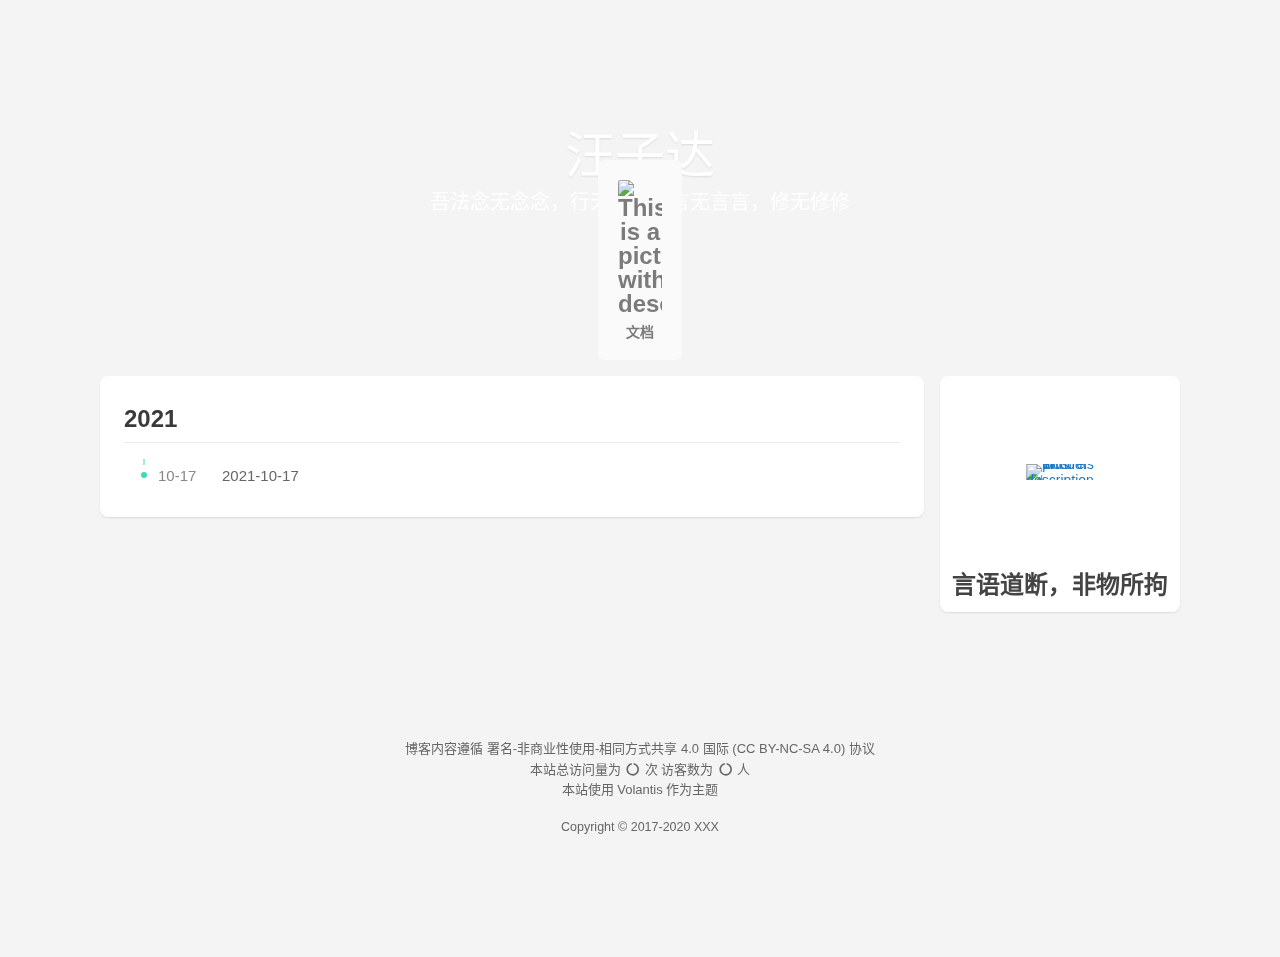
==== commit 0b84bd5a: "Site updated: 2021-10-17 16:23:30" ====
--- a/archives/index.html
+++ b/archives/index.html
@@ -1,6 +1,6 @@
 <!DOCTYPE html>
 <html lang="zh-CN">
-    <head hexo-theme='https://github.com/volantis-x/hexo-theme-volantis/tree/5.0.0-rc.1'>
+    <head hexo-theme='https://github.com/volantis-x/hexo-theme-volantis/tree/5.0.0-alpha.5'>
   <meta name="generator" content="Hexo 5.4.0">
   <meta charset="utf-8">
   <!-- SEO相关 -->
@@ -20,8 +20,8 @@
   <meta content="达达的个人博客" name="apple-mobile-web-app-title">
   <meta content="black-translucent" name="apple-mobile-web-app-status-bar-style">
   <meta content="telephone=no" name="format-detection">
-  <link rel="preload" href="/css/style.css?time=1634399506554" as="style">
-  <link rel="preload" href="https://cdn.jsdelivr.net/gh/volantis-x/cdn-fonts/VarelaRound/VarelaRound-Regular.ttf" as="font" type="font/ttf" crossorigin="anonymous">
+  <link rel="preload" href="/css/style.css?time=1634458992789" as="style">
+  <link rel="preload" href="https://cdn.jsdelivr.net/gh/inkss/common@1/fonts/canva/SentyGoldenBell.woff2" as="font" type="font/woff2" crossorigin="anonymous">
 <link rel="preload" href="https://cdn.jsdelivr.net/gh/volantis-x/cdn-fonts/UbuntuMono/UbuntuMono-Regular.ttf" as="font" type="font/ttf" crossorigin="anonymous">
 
   <!-- 页面元数据 -->
@@ -38,17 +38,8 @@
 <meta name="twitter:image" content="https://cdn.jsdelivr.net/gh/volantis-x/cdn-org/blog/favicon/android-chrome-192x192.png">
   <!-- feed -->
   <!-- import meta -->
-      <meta name="msapplication-TileColor" content="#ffffff">
-      <meta name="msapplication-config" content="https://cdn.jsdelivr.net/gh/volantis-x/cdn-org/blog/favicon/browserconfig.xml">
-      <meta name="theme-color" content="#ffffff">
   <!-- link -->
   <!-- import link -->
-      <link rel="apple-touch-icon" sizes="180x180" href="https://cdn.jsdelivr.net/gh/volantis-x/cdn-org/blog/favicon/apple-touch-icon.png">
-      <link rel="icon" type="image/png" sizes="32x32" href="https://cdn.jsdelivr.net/gh/volantis-x/cdn-org/blog/favicon/favicon-32x32.png">
-      <link rel="icon" type="image/png" sizes="16x16" href="https://cdn.jsdelivr.net/gh/volantis-x/cdn-org/blog/favicon/favicon-16x16.png">
-      <link rel="manifest" href="https://cdn.jsdelivr.net/gh/volantis-x/cdn-org/blog/favicon/site.webmanifest">
-      <link rel="mask-icon" href="https://cdn.jsdelivr.net/gh/volantis-x/cdn-org/blog/favicon/safari-pinned-tab.svg" color="#5bbad5">
-      <link rel="shortcut icon" href="https://cdn.jsdelivr.net/gh/volantis-x/cdn-org/blog/favicon/favicon.ico">
   <style>
     /* 首屏样式 */
     #safearea {
@@ -511,7 +502,7 @@
   margin-top: 32px;
 }
 .cover-wrapper .cover-body .title {
-  font-family: "Varela Round", "PingFang SC", "Microsoft YaHei", Helvetica, Arial, Helvetica, monospace;
+  font-family: "SentyGoldenBell", "PingFang SC", "Microsoft YaHei", Helvetica, Arial, Helvetica, monospace;
   font-size: 3.125rem;
   line-height: 1.2;
   text-shadow: 0 1px 2px rgba(0,0,0,0.1);
@@ -825,6 +816,152 @@
     backdrop-filter: saturate(200%) blur(20px);
   }
 }
+@media (prefers-color-scheme: dark) {
+  :root {
+    --color-mode: 'dark';
+  }
+  :root:not([color-scheme]) {
+    --color-site-body: #000;
+    --color-read-bkg: #222;
+    --color-read-post: #333;
+    --color-site-bg: #222;
+    --color-site-inner: #eee;
+    --color-site-footer: #aaa;
+    --color-card: #333;
+    --color-text: #eee;
+    --color-block: #3a3a3a;
+    --color-codeblock: #343a3c;
+    --color-inlinecode: #d56d28;
+    --color-h1: #eee;
+    --color-h2: #eee;
+    --color-h3: #ddd;
+    --color-h4: #ddd;
+    --color-h5: #ddd;
+    --color-h6: #ddd;
+    --color-p: #bbb;
+    --color-list: #aaa;
+    --color-list-hl: #69dfc4;
+    --color-meta: #888;
+    --color-link: #888;
+  }
+  :root:not([color-scheme]) img {
+    filter: brightness(70%) !important;
+  }
+  :root:not([color-scheme]) #wrapper .title {
+    color: var(--color-meta) !important;
+  }
+  :root:not([color-scheme]) .l_header ul.nav-list-h>li>a,
+  :root:not([color-scheme]) ul.list-v >li>a {
+    color: var(--color-list) !important;
+  }
+  :root:not([color-scheme]) .blur {
+    background: var(--color-site-bg) !important;
+  }
+  :root:not([color-scheme]) .nav-main .u-search-input {
+    background: var(--color-card) !important;
+  }
+  :root:not([color-scheme]) #l_main .article .prev-next>a {
+    background: var(--color-block) !important;
+  }
+  :root:not([color-scheme]) #l_main .article .prev-next>a:hover {
+    background: var(--color-card) !important;
+  }
+  :root:not([color-scheme]) .article blockquote {
+    background: var(--color-block) !important;
+  }
+  :root:not([color-scheme]) .article-title a {
+    color: var(--color-h1) !important;
+  }
+  :root:not([color-scheme]) details>summary {
+    color: var(--color-p) !important;
+    background: var(--color-site-bg) !important;
+  }
+  :root:not([color-scheme]) details {
+    border: 1px solid var(--color-site-bg) !important;
+    background: var(--color-site-bg) !important;
+  }
+  :root:not([color-scheme]) #u-search .modal,
+  :root:not([color-scheme]) #u-search .modal-header,
+  :root:not([color-scheme]) #u-search .modal-body {
+    background: var(--color-card) !important;
+  }
+  :root:not([color-scheme]) #u-search .modal-body .modal-results .result:hover {
+    background: var(--color-block) !important;
+  }
+}
+[color-scheme='dark'] {
+  --color-site-body: #000;
+  --color-read-bkg: #222;
+  --color-read-post: #333;
+  --color-site-bg: #222;
+  --color-site-inner: #eee;
+  --color-site-footer: #aaa;
+  --color-card: #333;
+  --color-text: #eee;
+  --color-block: #3a3a3a;
+  --color-codeblock: #343a3c;
+  --color-inlinecode: #d56d28;
+  --color-h1: #eee;
+  --color-h2: #eee;
+  --color-h3: #ddd;
+  --color-h4: #ddd;
+  --color-h5: #ddd;
+  --color-h6: #ddd;
+  --color-p: #bbb;
+  --color-list: #aaa;
+  --color-list-hl: #69dfc4;
+  --color-meta: #888;
+  --color-link: #888;
+}
+[color-scheme='dark'] img {
+  filter: brightness(70%) !important;
+}
+[color-scheme='dark'] #wrapper .title {
+  color: var(--color-meta) !important;
+}
+[color-scheme='dark'] .l_header ul.nav-list-h>li>a,
+[color-scheme='dark'] ul.list-v >li>a {
+  color: var(--color-list) !important;
+}
+[color-scheme='dark'] .blur {
+  background: var(--color-site-bg) !important;
+}
+[color-scheme='dark'] .nav-main .u-search-input {
+  background: var(--color-card) !important;
+}
+[color-scheme='dark'] #l_main .article .prev-next>a {
+  background: var(--color-block) !important;
+}
+[color-scheme='dark'] #l_main .article .prev-next>a:hover {
+  background: var(--color-card) !important;
+}
+[color-scheme='dark'] .article blockquote {
+  background: var(--color-block) !important;
+}
+[color-scheme='dark'] .article-title a {
+  color: var(--color-h1) !important;
+}
+[color-scheme='dark'] details>summary {
+  color: var(--color-p) !important;
+  background: var(--color-site-bg) !important;
+}
+[color-scheme='dark'] details {
+  border: 1px solid var(--color-site-bg) !important;
+  background: var(--color-site-bg) !important;
+}
+[color-scheme='dark'] #u-search .modal,
+[color-scheme='dark'] #u-search .modal-header,
+[color-scheme='dark'] #u-search .modal-body {
+  background: var(--color-card) !important;
+}
+[color-scheme='dark'] #u-search .modal-body .modal-results .result:hover {
+  background: var(--color-block) !important;
+}
+@media screen and (max-width: 500px) {
+  [color-scheme='dark'] .l_header .m_search {
+    background: var(--color-site-bg) !important;
+  }
+}
 @font-face {
   font-family: 'UbuntuMono';
   src: url("https://cdn.jsdelivr.net/gh/volantis-x/cdn-fonts/UbuntuMono/UbuntuMono-Regular.ttf");
@@ -833,8 +970,8 @@
   font-display: swap;
 }
 @font-face {
-  font-family: 'Varela Round';
-  src: url("https://cdn.jsdelivr.net/gh/volantis-x/cdn-fonts/VarelaRound/VarelaRound-Regular.ttf");
+  font-family: 'SentyGoldenBell';
+  src: url("https://cdn.jsdelivr.net/gh/inkss/common@1/fonts/canva/SentyGoldenBell.woff2");
   font-weight: 'normal';
   font-style: 'normal';
   font-display: swap;
@@ -957,7 +1094,7 @@
   line-height: 64px;
   padding: 0 24px;
   font-size: 1.25rem;
-  font-family: "Varela Round", "PingFang SC", "Microsoft YaHei", Helvetica, Arial, Helvetica, monospace;
+  font-family: "SentyGoldenBell", "PingFang SC", "Microsoft YaHei", Helvetica, Arial, Helvetica, monospace;
 }
 .l_header #wrapper .nav-main .title img {
   height: 64px;
@@ -1661,10 +1798,21 @@
     padding: 0px;
   }
 }
+@media screen and (prefers-color-scheme: dark) and (max-width: 500px) {
+  .l_header .m_search {
+    background: var(--color-site-bg) !important;
+  }
+}
 
   </style>
-  <link rel="stylesheet" href="/css/style.css?time=1634399506554" media="print" onload="this.media='all';this.onload=null">
-  <noscript><link rel="stylesheet" href="/css/style.css?time=1634399506554"></noscript>
+  <link rel="stylesheet" href="/css/style.css?time=1634458992789" media="print" onload="this.media='all';this.onload=null">
+  <noscript><link rel="stylesheet" href="/css/style.css?time=1634458992789"></noscript>
+    <script>
+      var userColorScheme=localStorage.getItem("color-scheme")
+      if(userColorScheme){
+        document.documentElement.setAttribute("color-scheme", userColorScheme);
+      }
+    </script>
   
 <script>
 if (/*@cc_on!@*/false || (!!window.MSInputMethodContext && !!document.documentMode))
@@ -2355,14 +2503,16 @@
       <!-- see: /layout/_partial/scripts/_ctrl/coverCtrl.ejs -->
       <div id="half" class='cover-wrapper  dock' style="display: ;">
         
-  <div class='cover-bg lazyload placeholder' data-bg="https://uploadbeta.com/api/pictures/random/?key=BingEverydayWallpaperPicture"></div>
+  <div class='cover-bg lazyload placeholder' data-bg="image/bg.jpg"></div>
 
 <div class='cover-body'>
   <div class='top'>
     
     
-      <p class="title">Volantis</p>
-    
+      <p class="title">汪子达</p>
+    
+    
+      <p class="subtitle">吾法念无念念，行无行行，言无言言，修无修修</p>
     
   </div>
   <div class='bottom'>
@@ -2375,41 +2525,6 @@
               
               active-action="action-v4getting-started">
               <img src='https://cdn.jsdelivr.net/gh/twitter/twemoji@13.0/assets/svg/1f5c3.svg' alt="This is a picture without description" ><p>文档</p>
-            </a>
-          
-            <a href="/faqs/"
-              
-              
-              active-action="action-faqs">
-              <img src='https://cdn.jsdelivr.net/gh/twitter/twemoji@13.0/assets/svg/1f516.svg' alt="This is a picture without description" ><p>帮助</p>
-            </a>
-          
-            <a href="/examples/"
-              
-              
-              active-action="action-examples">
-              <img src='https://cdn.jsdelivr.net/gh/twitter/twemoji@13.0/assets/svg/1f396.svg' alt="This is a picture without description" ><p>示例</p>
-            </a>
-          
-            <a href="/contributors/"
-              
-              
-              active-action="action-contributors">
-              <img src='https://cdn.jsdelivr.net/gh/twitter/twemoji@13.0/assets/svg/1f389.svg' alt="This is a picture without description" ><p>社区</p>
-            </a>
-          
-            <a href="/archives/"
-              
-              
-              active-action="action-archives">
-              <img src='https://cdn.jsdelivr.net/gh/twitter/twemoji@13.0/assets/svg/1f4f0.svg' alt="This is a picture without description" ><p>博客</p>
-            </a>
-          
-            <a target="_blank" rel="noopener" href="https://github.com/volantis-x/hexo-theme-volantis/"
-              
-              
-              active-action="action-https:githubcomvolantis-xhexo-theme-volantis">
-              <img src='https://cdn.jsdelivr.net/gh/twitter/twemoji@13.0/assets/svg/1f9ec.svg' alt="This is a picture without description" ><p>源码</p>
             </a>
           
         
@@ -2439,10 +2554,10 @@
 						<h2>2021</h2>
 					
 						<div class='timenode'>
-								<a class="meta" href="/2021/10/16/hello-world/">
-									<time>10-16</time>
+								<a class="meta" href="/2021/10/17/SEATA/">
+									<time>10-17</time>
 									
-										Hello World
+										2021-10-17
 									
 									
 									
@@ -2464,61 +2579,20 @@
   <div class='content'>
     
       
-        <a class='avatar flat-box rectangle' href='/about/'>
-          <img no-lazy src='https://cdn.jsdelivr.net/gh/volantis-x/cdn-org/blog/Logo-NavBar@3x.png' alt="This is a picture without description" />
+        <a class='avatar flat-box circle' href='/about/'>
+          <img no-lazy src='image/cat.png' alt="This is a picture without description" />
         </a>
       
     
     
       <div class='text'>
         
-        
-        
-          <p><span id="jinrishici-sentence">达达的个人博客</span></p>
-          <script src="https://sdk.jinrishici.com/v2/browser/jinrishici.js" charset="utf-8"></script>
+          <h2>言语道断，非物所拘</h2>
+        
+        
         
       </div>
     
-    
-      <div class="social-wrapper">
-        
-          
-            <a href="/atom.xml"
-              class="social fas fa-rss flat-btn"
-              target="_blank"
-              rel="external nofollow noopener noreferrer">
-              
-            </a>
-          
-        
-          
-            <a href="mailto:me@xxx.com"
-              class="social fas fa-envelope flat-btn"
-              target="_blank"
-              rel="external nofollow noopener noreferrer">
-              
-            </a>
-          
-        
-          
-            <a href="https://github.com/volantis-x/"
-              class="social fab fa-github flat-btn"
-              target="_blank"
-              rel="external nofollow noopener noreferrer">
-              
-            </a>
-          
-        
-          
-            <a href="/"
-              class="social fas fa-headphones-alt flat-btn"
-              target="_blank"
-              rel="external nofollow noopener noreferrer">
-              
-            </a>
-          
-        
-      </div>
     
   </div>
 </section>
@@ -2529,18 +2603,20 @@
     
     
 
+
+
   
 
-  
-    
-    
-
-  
-
-  
-
 
 <!-- 没有 pjax 占位会报错 万恶的 pjax -->
+
+  <div class="pjax">
+    <!-- pjax占位 -->
+  </div>
+
+  <div class="pjax">
+    <!-- pjax占位 -->
+  </div>
 
   <div class="pjax">
     <!-- pjax占位 -->
@@ -2639,7 +2715,7 @@
     
       
         本站使用
-        <a href="https://github.com/volantis-x/hexo-theme-volantis/tree/5.0.0-rc.1" target="_blank" class="codename">Volantis</a>
+        <a href="https://github.com/volantis-x/hexo-theme-volantis/tree/dev" target="_blank" class="codename">Volantis</a>
         作为主题
       
     
@@ -2690,8 +2766,8 @@
   <script>
   volantis.message = (title, message, option = {}, done = null) => {
     if (typeof iziToast === "undefined") {
-      volantis.css('/css/message.css?time=1634399506554')
-      volantis.js('/js/message.js?time=1634399506554', () => {
+      volantis.css('/css/message.css?time=1634458992788')
+      volantis.js('/js/message.js?time=1634458992788', () => {
         tozashMessage(title, message, option, done);
       });
     } else {
@@ -2736,8 +2812,8 @@
 
   volantis.question = (title, message, option = {}, success = null, cancel = null, done = null) => {
     if (typeof iziToast === "undefined") {
-      volantis.css('/css/message.css?time=1634399506554')
-      volantis.js('/js/message.js?time=1634399506554', () => {
+      volantis.css('/css/message.css?time=1634458992788')
+      volantis.js('/js/message.js?time=1634458992788', () => {
         tozashQuestion(title, message, option, success, cancel, done);
       });
     } else {
@@ -2796,8 +2872,8 @@
     }
     
     if (typeof iziToast === "undefined") {
-      volantis.css('/css/message.css?time=1634399506554')
-      volantis.js('/js/message.js?time=1634399506554', () => {
+      volantis.css('/css/message.css?time=1634458992788')
+      volantis.js('/js/message.js?time=1634458992788', () => {
         hideMessage(done);
       });
     } else {
@@ -2999,12 +3075,26 @@
         
       
         
+          
+    <li class="menuLoad-Content">
+      <a class='vlts-menu fix-cursor-default' 
+        
+        
+        
+        
+      >
+         
+      </a>
+    </li>
+  
+        
       
     </ul>
   </div>
   <script>
     volantis.rightMenu = {};
     volantis.rightMenu.faicon = 'fa' || 'fa';
+    volantis.rightMenu.musicAlwaysShow = 'true' === 'true';
     
     
       volantis.rightMenu.defaultStyles = true;
@@ -3015,12 +3105,111 @@
     
       volantis.APlayerController = {};
     
-    volantis.js('/js/rightMenu.js?time=1634399506554')
+    volantis.js('/js/rightMenu.js?time=1634458992788')
   </script>
 
 
 
 <!-- rightmenu要在darkmode之前（ToggleButton） darkmode要在comments之前（volantis.dark.push）-->
+
+  <script>
+const rootElement = document.documentElement;
+const darkModeStorageKey = "color-scheme";
+const rootElementDarkModeAttributeName = "color-scheme";
+const setLS = (k, v) => {
+    localStorage.setItem(k, v);
+};
+const removeLS = (k) => {
+    localStorage.removeItem(k);
+};
+const getLS = (k) => {
+    return localStorage.getItem(k);
+};
+const getModeFromCSSMediaQuery = () => {
+  return window.matchMedia("(prefers-color-scheme: dark)").matches
+    ? "dark"
+    : "light";
+};
+const resetRootDarkModeAttributeAndLS = () => {
+  rootElement.removeAttribute(rootElementDarkModeAttributeName);
+  removeLS(darkModeStorageKey);
+};
+const validColorModeKeys = {
+  dark: true,
+  light: true,
+};
+const applyCustomDarkModeSettings = (mode) => {
+  const currentSetting = mode || getLS(darkModeStorageKey);
+  getCustomDarkMode();
+  if (currentSetting === getModeFromCSSMediaQuery()) {
+    resetRootDarkModeAttributeAndLS();
+  } else if (validColorModeKeys[currentSetting]) {
+    rootElement.setAttribute(rootElementDarkModeAttributeName, currentSetting);
+  } else {
+    resetRootDarkModeAttributeAndLS();
+  }
+};
+const invertDarkModeObj = {
+  dark: "light",
+  light: "dark",
+};
+/**
+ * get target mode
+ */
+ const getCustomDarkMode = () => {
+  let currentSetting = getLS(darkModeStorageKey);
+  if (validColorModeKeys[currentSetting]) {
+    currentSetting = invertDarkModeObj[currentSetting];
+  } else if (currentSetting === null) {
+    currentSetting = invertDarkModeObj[getModeFromCSSMediaQuery()];
+  } else {
+    return;
+  }
+  if(currentSetting=="dark"){
+    volantis.dark.mode="light";
+  }else{
+    volantis.dark.mode="dark";
+  }
+  // console.log(volantis.dark.mode)
+};
+const toggleCustomDarkMode = () => {
+  let currentSetting = getLS(darkModeStorageKey);
+  if (validColorModeKeys[currentSetting]) {
+    currentSetting = invertDarkModeObj[currentSetting];
+  } else if (currentSetting === null) {
+    currentSetting = invertDarkModeObj[getModeFromCSSMediaQuery()];
+  } else {
+    return;
+  }
+  setLS(darkModeStorageKey, currentSetting);
+  return currentSetting;
+};
+/**
+ * 暗黑模式触发器
+ */
+volantis.dark.toggle=()=>{
+  const mode = toggleCustomDarkMode();
+  applyCustomDarkModeSettings(mode);
+  // 使用 volantis.dark.push 方法传入volantis.dark.toggle回调函数 参见layout/_partial/scripts/global.ejs
+  volantis.dark.method.toggle.start();
+}
+/**
+ * bind event for toggle button
+ */
+
+function bindToggleButton() {
+  var btn= document.querySelectorAll("#wrapper .toggle-mode-btn,#rightmenu-wrapper .toggle-mode-btn")
+  btn.forEach(function (e) {
+    volantis.dom.$(e).on('click',volantis.dark.toggle);
+  })
+}
+applyCustomDarkModeSettings();
+document.addEventListener("DOMContentLoaded", ()=>{
+  volantis.requestAnimationFrame(bindToggleButton)
+});
+volantis.pjax.push(bindToggleButton);
+</script>
+
 
 
 
@@ -3029,19 +3218,19 @@
     
       const sites_api = document.getElementById('sites-api');
       if (sites_api != undefined && typeof SitesJS === 'undefined') {
-        volantis.js("/js/plugins/sites.js?time=1634399506554")
+        volantis.js("/js/plugins/sites.js?time=1634458992788")
       }
     
     
       const friends_api = document.getElementById('friends-api');
       if (friends_api != undefined && typeof FriendsJS === 'undefined') {
-        volantis.js("/js/plugins/friends.js?time=1634399506554")
+        volantis.js("/js/plugins/friends.js?time=1634458992788")
       }
     
     
       const contributors_api = document.getElementById('contributors-api');
       if (contributors_api != undefined && typeof ContributorsJS === 'undefined') {
-        volantis.js("/js/plugins/contributors.js?time=1634399506554")
+        volantis.js("/js/plugins/contributors.js?time=1634458992788")
       }
     
   };
@@ -3157,7 +3346,7 @@
 
 
 
-<script src="/js/app.js?time=1634399506554.js"></script>
+<script src="/js/app.js?time=1634458992789.js"></script>
 
 
 <!-- optional -->
@@ -3170,7 +3359,7 @@
 
   function loadSearchScript() {
     // see: layout/_partial/scripts/_ctrl/cdnCtrl.ejs
-    return volantis.js("/js/search/hexo.js?time=1634399506554");
+    return volantis.js("/js/search/hexo.js?time=1634458992789");
   }
 
   function loadSearchService() {
--- a/css/style.css
+++ b/css/style.css
@@ -6533,6 +6533,146 @@
 .iziToast-message {
   word-break: break-all !important;
 }
+p,
+input,
+pre>span,
+textarea {
+  cursor: url("https://cdn.jsdelivr.net/gh/inkss/common@1/cursor/text.png"), text;
+}
+.fancybox-container .fancybox-stage,
+.fancybox__carousel .is-draggable {
+  cursor: url("https://cdn.jsdelivr.net/gh/inkss/common@1/cursor/zoom-out.png"), zoom-out;
+}
+.fancybox a,
+.fancybox-can-zoomIn .fancybox-content,
+.fancybox__carousel .fancybox__slide.can-zoom_in .fancybox__content {
+  cursor: url("https://cdn.jsdelivr.net/gh/inkss/common@1/cursor/zoom-in.png"), zoom-in;
+}
+span.btn>a:not([href]):hover,
+.fancybox-button[disabled],
+.fancybox-button[disabled]:hover,
+.gt-container .gt-btn.is--disable,
+span.not-select {
+  cursor: url("https://cdn.jsdelivr.net/gh/inkss/common@1/cursor/circle.png"), not-allowed;
+}
+html,
+a:not([href]),
+a:not([href]) p,
+button[disabled],
+html input[disabled],
+.article .widget,
+#l_body .post section.meta .new-meta-box .new-meta-item .notlink,
+ul.list-v.rightmenu a,
+span.btn a:not([href]),
+div.tabs ul.nav-tabs li.tab.active a,
+article#comments #valine_container .vcards .vhead span.vnick,
+kbd,
+.a > p,
+.not-select,
+.not-select p,
+.MiniValine *,
+.aplayer .aplayer-info .aplayer-music,
+.gt-container a.is--active,
+.iziToast,
+.iziToast p,
+.iframe,
+.embed-show,
+p > img,
+p > svg,
+.fix-cursor-default {
+  cursor: url("https://cdn.jsdelivr.net/gh/inkss/common@1/cursor/left_ptr.png"), default;
+}
+a,
+psw,
+button,
+html input[type=button],
+input[type=reset],
+input[type=submit],
+table::-webkit-scrollbar-thumb,
+scrollbar::-webkit-scrollbar-thumb,
+#scroll-down,
+ul.list-v.rightmenu li.music a.nav.volume .aplayer-volume-bar,
+#u-search .modal .modal-header .btn-close,
+#u-search .modal .modal-footer .nav,
+article .checkbox input,
+details summary,
+.article a.link-card,
+div.tabs ul.nav-tabs li.tab a,
+.btn-copy,
+.fancybox-can-pan .fancybox-content,
+.fancybox-can-swipe .fancybox-content,
+.waves-effect,
+a.result.search-result-fix,
+.tag > p,
+.prev > p,
+.next > p,
+.author > p,
+.list-h > a > p,
+.category > a > p,
+.friend-right p,
+.v[data-class=v] a,
+.v[data-class=v] .vbtn,
+.v[data-class=v] .vicon,
+.v[data-class=v] .vcards .vcard .vhead .vnick,
+.v[data-class=v] .vcards .vcard .vh .vmeta .vat,
+.v[data-class=v] .vwrap .vemojis i,
+.v[data-class=v] .vcards .vcard .vcontent.expand,
+.aplayer .aplayer-pic,
+.aplayer .aplayer-info .aplayer-controller .aplayer-time .aplayer-icon,
+.aplayer .aplayer-info .aplayer-controller .aplayer-bar-wrap,
+.aplayer .aplayer-list ol li,
+.aplayer .aplayer-list ol li .aplayer-list-author,
+.aplayer .aplayer-list ol li .aplayer-list-index,
+.waves-button,
+.waves-button-input,
+.waves-button:hover,
+.waves-button:visited,
+.fancybox-button,
+.MiniValine .vbtn,
+.MiniValine .vcancel-comment-reply,
+.MiniValine .vcancel-comment-reply svg,
+.MiniValine .vlist .vcard .vcomment-body .vat,
+.MiniValine .vlist .vcard .vcomment-body .vhead .vname,
+.MiniValine .vinputs-area .btn-wrap .vfunction-btn svg,
+.MiniValine .vinputs-area .vextra-area .vsmile-icons img,
+.MiniValine .vlist .vcard .vcomment-body .text-wrapper .vcomment a,
+.gt-container .gt-btn,
+.gt-container .gt-user-inner,
+.gt-container .gt-avatar-github,
+.gt-container .gt-popup .gt-action,
+.gt-container .gt-comment-like:hover,
+.gt-container .gt-comment-edit:hover,
+.gt-container .gt-comment-reply:hover,
+.tk-icon,
+.tk-avatar img,
+.tk-meta a,
+.tk-action-icon,
+.fancybox,
+.fix-cursor-pointer {
+  cursor: url("https://cdn.jsdelivr.net/gh/inkss/common@1/cursor/pointer.png"), pointer;
+}
+.cur-default {
+  cursor: url("https://cdn.jsdelivr.net/gh/inkss/common@1/cursor/left_ptr.png"), default !important;
+}
+.cur-pointer,
+.carousel__button,
+.fancybox__slide {
+  cursor: url("https://cdn.jsdelivr.net/gh/inkss/common@1/cursor/pointer.png"), pointer !important;
+}
+.cur-not-allowed {
+  cursor: url("https://cdn.jsdelivr.net/gh/inkss/common@1/cursor/circle.png"), not-allowed !important;
+}
+.cur-zoom-in,
+.fancybox__carousel .fancybox__slide.can-zoom_in .fancybox__content {
+  cursor: url("https://cdn.jsdelivr.net/gh/inkss/common@1/cursor/zoom-in.png"), zoom-in !important;
+}
+.cur-zoom-out,
+.fancybox__carousel .is-draggable {
+  cursor: url("https://cdn.jsdelivr.net/gh/inkss/common@1/cursor/zoom-out.png"), zoom-out !important;
+}
+.cur-text {
+  cursor: url("https://cdn.jsdelivr.net/gh/inkss/common@1/cursor/text.png"), text !important;
+}
 .common_read {
   z-index: auto !important;
   opacity: 1 !important;
@@ -6831,6 +6971,149 @@
   height: 100%;
   width: 100%;
 }
+@media (prefers-color-scheme: dark) {
+  :root {
+    --color-mode: 'dark';
+  }
+  :root:not([color-scheme]) {
+    --block-hover: #1c1c1c;
+    --text-p1: #fff;
+    --text-p3: #777;
+    --card: #fff;
+  }
+  :root:not([color-scheme]) fal,
+  :root:not([color-scheme]) fad,
+  :root:not([color-scheme]) fa,
+  :root:not([color-scheme]) svg.iconfont,
+  :root:not([color-scheme]) img,
+  :root:not([color-scheme]) .lazyload {
+    filter: brightness(70%) !important;
+  }
+  :root:not([color-scheme]) .widget.blogger .content .social-wrapper a.social:hover {
+    background: var(--color-card);
+  }
+  :root:not([color-scheme]) .content {
+    color: var(--color-p);
+  }
+  :root:not([color-scheme]) .note {
+    background: var(--color-block) !important;
+  }
+  :root:not([color-scheme]) div.tabs ul.nav-tabs li.tab.active a {
+    color: var(--color-p);
+    background: var(--color-card);
+  }
+  :root:not([color-scheme]) kbd {
+    background: var(--color-block) !important;
+  }
+  :root:not([color-scheme]) .cover-wrapper.dock .menu .list-h a:hover,
+  :root:not([color-scheme]) .cover-wrapper.featured .menu .list-h a:hover,
+  :root:not([color-scheme]) .cover-wrapper.focus .menu .list-h a:hover {
+    color: var(--color-text) !important;
+  }
+  :root:not([color-scheme]) .gutter {
+    background: var(--color-card) !important;
+    background-color: var(--color-card) !important;
+  }
+  :root:not([color-scheme]) .highlight figcaption {
+    background-color: #21252b;
+  }
+  :root:not([color-scheme]) .highlight pre .line,
+  :root:not([color-scheme]) .highlight pre .params {
+    color: rgba(158,142,142,0.9);
+  }
+  :root:not([color-scheme]) *:not(.highlight) >table tr {
+    background-color: var(--color-card);
+  }
+  :root:not([color-scheme]) *:not(.highlight) >table th {
+    background: var(--color-site-bg);
+  }
+  :root:not([color-scheme]) *:not(.highlight) table td,
+  :root:not([color-scheme]) *:not(.highlight) table th {
+    border-color: var(--color-site-bg);
+  }
+  :root:not([color-scheme]) *:not(.highlight) >table tr:hover {
+    background: var(--color-codeblock);
+  }
+  :root:not([color-scheme]) .timenode .highlight {
+    border-color: var(--color-site-bg) !important;
+  }
+  :root:not([color-scheme]) blockquote p {
+    color: var(--color-p);
+  }
+  :root:not([color-scheme]) #archive-page .archive .all-tags ul li span {
+    color: var(--color-text);
+    background: #6f6f72;
+  }
+}
+[color-scheme='dark'] {
+  --block-hover: #1c1c1c;
+  --text-p1: #fff;
+  --text-p3: #777;
+  --card: #fff;
+}
+[color-scheme='dark'] fal,
+[color-scheme='dark'] fad,
+[color-scheme='dark'] fa,
+[color-scheme='dark'] svg.iconfont,
+[color-scheme='dark'] img,
+[color-scheme='dark'] .lazyload {
+  filter: brightness(70%) !important;
+}
+[color-scheme='dark'] .widget.blogger .content .social-wrapper a.social:hover {
+  background: var(--color-card);
+}
+[color-scheme='dark'] .content {
+  color: var(--color-p);
+}
+[color-scheme='dark'] .note {
+  background: var(--color-block) !important;
+}
+[color-scheme='dark'] div.tabs ul.nav-tabs li.tab.active a {
+  color: var(--color-p);
+  background: var(--color-card);
+}
+[color-scheme='dark'] kbd {
+  background: var(--color-block) !important;
+}
+[color-scheme='dark'] .cover-wrapper.dock .menu .list-h a:hover,
+[color-scheme='dark'] .cover-wrapper.featured .menu .list-h a:hover,
+[color-scheme='dark'] .cover-wrapper.focus .menu .list-h a:hover {
+  color: var(--color-text) !important;
+}
+[color-scheme='dark'] .gutter {
+  background: var(--color-card) !important;
+  background-color: var(--color-card) !important;
+}
+[color-scheme='dark'] .highlight figcaption {
+  background-color: #21252b;
+}
+[color-scheme='dark'] .highlight pre .line,
+[color-scheme='dark'] .highlight pre .params {
+  color: rgba(158,142,142,0.9);
+}
+[color-scheme='dark'] *:not(.highlight) >table tr {
+  background-color: var(--color-card);
+}
+[color-scheme='dark'] *:not(.highlight) >table th {
+  background: var(--color-site-bg);
+}
+[color-scheme='dark'] *:not(.highlight) table td,
+[color-scheme='dark'] *:not(.highlight) table th {
+  border-color: var(--color-site-bg);
+}
+[color-scheme='dark'] *:not(.highlight) >table tr:hover {
+  background: var(--color-codeblock);
+}
+[color-scheme='dark'] .timenode .highlight {
+  border-color: var(--color-site-bg) !important;
+}
+[color-scheme='dark'] blockquote p {
+  color: var(--color-p);
+}
+[color-scheme='dark'] #archive-page .archive .all-tags ul li span {
+  color: var(--color-text);
+  background: #6f6f72;
+}
 #safearea {
   display: -webkit-box /* OLD - iOS 6-, Safari 3.1-6 */;
   display: -moz-box /* OLD - Firefox 19- (buggy but mostly works) */;
--- a/css/style.css
+++ b/css/style.css
@@ -6533,6 +6533,146 @@
 .iziToast-message {
   word-break: break-all !important;
 }
+p,
+input,
+pre>span,
+textarea {
+  cursor: url("https://cdn.jsdelivr.net/gh/inkss/common@1/cursor/text.png"), text;
+}
+.fancybox-container .fancybox-stage,
+.fancybox__carousel .is-draggable {
+  cursor: url("https://cdn.jsdelivr.net/gh/inkss/common@1/cursor/zoom-out.png"), zoom-out;
+}
+.fancybox a,
+.fancybox-can-zoomIn .fancybox-content,
+.fancybox__carousel .fancybox__slide.can-zoom_in .fancybox__content {
+  cursor: url("https://cdn.jsdelivr.net/gh/inkss/common@1/cursor/zoom-in.png"), zoom-in;
+}
+span.btn>a:not([href]):hover,
+.fancybox-button[disabled],
+.fancybox-button[disabled]:hover,
+.gt-container .gt-btn.is--disable,
+span.not-select {
+  cursor: url("https://cdn.jsdelivr.net/gh/inkss/common@1/cursor/circle.png"), not-allowed;
+}
+html,
+a:not([href]),
+a:not([href]) p,
+button[disabled],
+html input[disabled],
+.article .widget,
+#l_body .post section.meta .new-meta-box .new-meta-item .notlink,
+ul.list-v.rightmenu a,
+span.btn a:not([href]),
+div.tabs ul.nav-tabs li.tab.active a,
+article#comments #valine_container .vcards .vhead span.vnick,
+kbd,
+.a > p,
+.not-select,
+.not-select p,
+.MiniValine *,
+.aplayer .aplayer-info .aplayer-music,
+.gt-container a.is--active,
+.iziToast,
+.iziToast p,
+.iframe,
+.embed-show,
+p > img,
+p > svg,
+.fix-cursor-default {
+  cursor: url("https://cdn.jsdelivr.net/gh/inkss/common@1/cursor/left_ptr.png"), default;
+}
+a,
+psw,
+button,
+html input[type=button],
+input[type=reset],
+input[type=submit],
+table::-webkit-scrollbar-thumb,
+scrollbar::-webkit-scrollbar-thumb,
+#scroll-down,
+ul.list-v.rightmenu li.music a.nav.volume .aplayer-volume-bar,
+#u-search .modal .modal-header .btn-close,
+#u-search .modal .modal-footer .nav,
+article .checkbox input,
+details summary,
+.article a.link-card,
+div.tabs ul.nav-tabs li.tab a,
+.btn-copy,
+.fancybox-can-pan .fancybox-content,
+.fancybox-can-swipe .fancybox-content,
+.waves-effect,
+a.result.search-result-fix,
+.tag > p,
+.prev > p,
+.next > p,
+.author > p,
+.list-h > a > p,
+.category > a > p,
+.friend-right p,
+.v[data-class=v] a,
+.v[data-class=v] .vbtn,
+.v[data-class=v] .vicon,
+.v[data-class=v] .vcards .vcard .vhead .vnick,
+.v[data-class=v] .vcards .vcard .vh .vmeta .vat,
+.v[data-class=v] .vwrap .vemojis i,
+.v[data-class=v] .vcards .vcard .vcontent.expand,
+.aplayer .aplayer-pic,
+.aplayer .aplayer-info .aplayer-controller .aplayer-time .aplayer-icon,
+.aplayer .aplayer-info .aplayer-controller .aplayer-bar-wrap,
+.aplayer .aplayer-list ol li,
+.aplayer .aplayer-list ol li .aplayer-list-author,
+.aplayer .aplayer-list ol li .aplayer-list-index,
+.waves-button,
+.waves-button-input,
+.waves-button:hover,
+.waves-button:visited,
+.fancybox-button,
+.MiniValine .vbtn,
+.MiniValine .vcancel-comment-reply,
+.MiniValine .vcancel-comment-reply svg,
+.MiniValine .vlist .vcard .vcomment-body .vat,
+.MiniValine .vlist .vcard .vcomment-body .vhead .vname,
+.MiniValine .vinputs-area .btn-wrap .vfunction-btn svg,
+.MiniValine .vinputs-area .vextra-area .vsmile-icons img,
+.MiniValine .vlist .vcard .vcomment-body .text-wrapper .vcomment a,
+.gt-container .gt-btn,
+.gt-container .gt-user-inner,
+.gt-container .gt-avatar-github,
+.gt-container .gt-popup .gt-action,
+.gt-container .gt-comment-like:hover,
+.gt-container .gt-comment-edit:hover,
+.gt-container .gt-comment-reply:hover,
+.tk-icon,
+.tk-avatar img,
+.tk-meta a,
+.tk-action-icon,
+.fancybox,
+.fix-cursor-pointer {
+  cursor: url("https://cdn.jsdelivr.net/gh/inkss/common@1/cursor/pointer.png"), pointer;
+}
+.cur-default {
+  cursor: url("https://cdn.jsdelivr.net/gh/inkss/common@1/cursor/left_ptr.png"), default !important;
+}
+.cur-pointer,
+.carousel__button,
+.fancybox__slide {
+  cursor: url("https://cdn.jsdelivr.net/gh/inkss/common@1/cursor/pointer.png"), pointer !important;
+}
+.cur-not-allowed {
+  cursor: url("https://cdn.jsdelivr.net/gh/inkss/common@1/cursor/circle.png"), not-allowed !important;
+}
+.cur-zoom-in,
+.fancybox__carousel .fancybox__slide.can-zoom_in .fancybox__content {
+  cursor: url("https://cdn.jsdelivr.net/gh/inkss/common@1/cursor/zoom-in.png"), zoom-in !important;
+}
+.cur-zoom-out,
+.fancybox__carousel .is-draggable {
+  cursor: url("https://cdn.jsdelivr.net/gh/inkss/common@1/cursor/zoom-out.png"), zoom-out !important;
+}
+.cur-text {
+  cursor: url("https://cdn.jsdelivr.net/gh/inkss/common@1/cursor/text.png"), text !important;
+}
 .common_read {
   z-index: auto !important;
   opacity: 1 !important;
@@ -6831,6 +6971,149 @@
   height: 100%;
   width: 100%;
 }
+@media (prefers-color-scheme: dark) {
+  :root {
+    --color-mode: 'dark';
+  }
+  :root:not([color-scheme]) {
+    --block-hover: #1c1c1c;
+    --text-p1: #fff;
+    --text-p3: #777;
+    --card: #fff;
+  }
+  :root:not([color-scheme]) fal,
+  :root:not([color-scheme]) fad,
+  :root:not([color-scheme]) fa,
+  :root:not([color-scheme]) svg.iconfont,
+  :root:not([color-scheme]) img,
+  :root:not([color-scheme]) .lazyload {
+    filter: brightness(70%) !important;
+  }
+  :root:not([color-scheme]) .widget.blogger .content .social-wrapper a.social:hover {
+    background: var(--color-card);
+  }
+  :root:not([color-scheme]) .content {
+    color: var(--color-p);
+  }
+  :root:not([color-scheme]) .note {
+    background: var(--color-block) !important;
+  }
+  :root:not([color-scheme]) div.tabs ul.nav-tabs li.tab.active a {
+    color: var(--color-p);
+    background: var(--color-card);
+  }
+  :root:not([color-scheme]) kbd {
+    background: var(--color-block) !important;
+  }
+  :root:not([color-scheme]) .cover-wrapper.dock .menu .list-h a:hover,
+  :root:not([color-scheme]) .cover-wrapper.featured .menu .list-h a:hover,
+  :root:not([color-scheme]) .cover-wrapper.focus .menu .list-h a:hover {
+    color: var(--color-text) !important;
+  }
+  :root:not([color-scheme]) .gutter {
+    background: var(--color-card) !important;
+    background-color: var(--color-card) !important;
+  }
+  :root:not([color-scheme]) .highlight figcaption {
+    background-color: #21252b;
+  }
+  :root:not([color-scheme]) .highlight pre .line,
+  :root:not([color-scheme]) .highlight pre .params {
+    color: rgba(158,142,142,0.9);
+  }
+  :root:not([color-scheme]) *:not(.highlight) >table tr {
+    background-color: var(--color-card);
+  }
+  :root:not([color-scheme]) *:not(.highlight) >table th {
+    background: var(--color-site-bg);
+  }
+  :root:not([color-scheme]) *:not(.highlight) table td,
+  :root:not([color-scheme]) *:not(.highlight) table th {
+    border-color: var(--color-site-bg);
+  }
+  :root:not([color-scheme]) *:not(.highlight) >table tr:hover {
+    background: var(--color-codeblock);
+  }
+  :root:not([color-scheme]) .timenode .highlight {
+    border-color: var(--color-site-bg) !important;
+  }
+  :root:not([color-scheme]) blockquote p {
+    color: var(--color-p);
+  }
+  :root:not([color-scheme]) #archive-page .archive .all-tags ul li span {
+    color: var(--color-text);
+    background: #6f6f72;
+  }
+}
+[color-scheme='dark'] {
+  --block-hover: #1c1c1c;
+  --text-p1: #fff;
+  --text-p3: #777;
+  --card: #fff;
+}
+[color-scheme='dark'] fal,
+[color-scheme='dark'] fad,
+[color-scheme='dark'] fa,
+[color-scheme='dark'] svg.iconfont,
+[color-scheme='dark'] img,
+[color-scheme='dark'] .lazyload {
+  filter: brightness(70%) !important;
+}
+[color-scheme='dark'] .widget.blogger .content .social-wrapper a.social:hover {
+  background: var(--color-card);
+}
+[color-scheme='dark'] .content {
+  color: var(--color-p);
+}
+[color-scheme='dark'] .note {
+  background: var(--color-block) !important;
+}
+[color-scheme='dark'] div.tabs ul.nav-tabs li.tab.active a {
+  color: var(--color-p);
+  background: var(--color-card);
+}
+[color-scheme='dark'] kbd {
+  background: var(--color-block) !important;
+}
+[color-scheme='dark'] .cover-wrapper.dock .menu .list-h a:hover,
+[color-scheme='dark'] .cover-wrapper.featured .menu .list-h a:hover,
+[color-scheme='dark'] .cover-wrapper.focus .menu .list-h a:hover {
+  color: var(--color-text) !important;
+}
+[color-scheme='dark'] .gutter {
+  background: var(--color-card) !important;
+  background-color: var(--color-card) !important;
+}
+[color-scheme='dark'] .highlight figcaption {
+  background-color: #21252b;
+}
+[color-scheme='dark'] .highlight pre .line,
+[color-scheme='dark'] .highlight pre .params {
+  color: rgba(158,142,142,0.9);
+}
+[color-scheme='dark'] *:not(.highlight) >table tr {
+  background-color: var(--color-card);
+}
+[color-scheme='dark'] *:not(.highlight) >table th {
+  background: var(--color-site-bg);
+}
+[color-scheme='dark'] *:not(.highlight) table td,
+[color-scheme='dark'] *:not(.highlight) table th {
+  border-color: var(--color-site-bg);
+}
+[color-scheme='dark'] *:not(.highlight) >table tr:hover {
+  background: var(--color-codeblock);
+}
+[color-scheme='dark'] .timenode .highlight {
+  border-color: var(--color-site-bg) !important;
+}
+[color-scheme='dark'] blockquote p {
+  color: var(--color-p);
+}
+[color-scheme='dark'] #archive-page .archive .all-tags ul li span {
+  color: var(--color-text);
+  background: #6f6f72;
+}
 #safearea {
   display: -webkit-box /* OLD - iOS 6-, Safari 3.1-6 */;
   display: -moz-box /* OLD - Firefox 19- (buggy but mostly works) */;
--- a/css/style.css
+++ b/css/style.css
@@ -6533,6 +6533,146 @@
 .iziToast-message {
   word-break: break-all !important;
 }
+p,
+input,
+pre>span,
+textarea {
+  cursor: url("https://cdn.jsdelivr.net/gh/inkss/common@1/cursor/text.png"), text;
+}
+.fancybox-container .fancybox-stage,
+.fancybox__carousel .is-draggable {
+  cursor: url("https://cdn.jsdelivr.net/gh/inkss/common@1/cursor/zoom-out.png"), zoom-out;
+}
+.fancybox a,
+.fancybox-can-zoomIn .fancybox-content,
+.fancybox__carousel .fancybox__slide.can-zoom_in .fancybox__content {
+  cursor: url("https://cdn.jsdelivr.net/gh/inkss/common@1/cursor/zoom-in.png"), zoom-in;
+}
+span.btn>a:not([href]):hover,
+.fancybox-button[disabled],
+.fancybox-button[disabled]:hover,
+.gt-container .gt-btn.is--disable,
+span.not-select {
+  cursor: url("https://cdn.jsdelivr.net/gh/inkss/common@1/cursor/circle.png"), not-allowed;
+}
+html,
+a:not([href]),
+a:not([href]) p,
+button[disabled],
+html input[disabled],
+.article .widget,
+#l_body .post section.meta .new-meta-box .new-meta-item .notlink,
+ul.list-v.rightmenu a,
+span.btn a:not([href]),
+div.tabs ul.nav-tabs li.tab.active a,
+article#comments #valine_container .vcards .vhead span.vnick,
+kbd,
+.a > p,
+.not-select,
+.not-select p,
+.MiniValine *,
+.aplayer .aplayer-info .aplayer-music,
+.gt-container a.is--active,
+.iziToast,
+.iziToast p,
+.iframe,
+.embed-show,
+p > img,
+p > svg,
+.fix-cursor-default {
+  cursor: url("https://cdn.jsdelivr.net/gh/inkss/common@1/cursor/left_ptr.png"), default;
+}
+a,
+psw,
+button,
+html input[type=button],
+input[type=reset],
+input[type=submit],
+table::-webkit-scrollbar-thumb,
+scrollbar::-webkit-scrollbar-thumb,
+#scroll-down,
+ul.list-v.rightmenu li.music a.nav.volume .aplayer-volume-bar,
+#u-search .modal .modal-header .btn-close,
+#u-search .modal .modal-footer .nav,
+article .checkbox input,
+details summary,
+.article a.link-card,
+div.tabs ul.nav-tabs li.tab a,
+.btn-copy,
+.fancybox-can-pan .fancybox-content,
+.fancybox-can-swipe .fancybox-content,
+.waves-effect,
+a.result.search-result-fix,
+.tag > p,
+.prev > p,
+.next > p,
+.author > p,
+.list-h > a > p,
+.category > a > p,
+.friend-right p,
+.v[data-class=v] a,
+.v[data-class=v] .vbtn,
+.v[data-class=v] .vicon,
+.v[data-class=v] .vcards .vcard .vhead .vnick,
+.v[data-class=v] .vcards .vcard .vh .vmeta .vat,
+.v[data-class=v] .vwrap .vemojis i,
+.v[data-class=v] .vcards .vcard .vcontent.expand,
+.aplayer .aplayer-pic,
+.aplayer .aplayer-info .aplayer-controller .aplayer-time .aplayer-icon,
+.aplayer .aplayer-info .aplayer-controller .aplayer-bar-wrap,
+.aplayer .aplayer-list ol li,
+.aplayer .aplayer-list ol li .aplayer-list-author,
+.aplayer .aplayer-list ol li .aplayer-list-index,
+.waves-button,
+.waves-button-input,
+.waves-button:hover,
+.waves-button:visited,
+.fancybox-button,
+.MiniValine .vbtn,
+.MiniValine .vcancel-comment-reply,
+.MiniValine .vcancel-comment-reply svg,
+.MiniValine .vlist .vcard .vcomment-body .vat,
+.MiniValine .vlist .vcard .vcomment-body .vhead .vname,
+.MiniValine .vinputs-area .btn-wrap .vfunction-btn svg,
+.MiniValine .vinputs-area .vextra-area .vsmile-icons img,
+.MiniValine .vlist .vcard .vcomment-body .text-wrapper .vcomment a,
+.gt-container .gt-btn,
+.gt-container .gt-user-inner,
+.gt-container .gt-avatar-github,
+.gt-container .gt-popup .gt-action,
+.gt-container .gt-comment-like:hover,
+.gt-container .gt-comment-edit:hover,
+.gt-container .gt-comment-reply:hover,
+.tk-icon,
+.tk-avatar img,
+.tk-meta a,
+.tk-action-icon,
+.fancybox,
+.fix-cursor-pointer {
+  cursor: url("https://cdn.jsdelivr.net/gh/inkss/common@1/cursor/pointer.png"), pointer;
+}
+.cur-default {
+  cursor: url("https://cdn.jsdelivr.net/gh/inkss/common@1/cursor/left_ptr.png"), default !important;
+}
+.cur-pointer,
+.carousel__button,
+.fancybox__slide {
+  cursor: url("https://cdn.jsdelivr.net/gh/inkss/common@1/cursor/pointer.png"), pointer !important;
+}
+.cur-not-allowed {
+  cursor: url("https://cdn.jsdelivr.net/gh/inkss/common@1/cursor/circle.png"), not-allowed !important;
+}
+.cur-zoom-in,
+.fancybox__carousel .fancybox__slide.can-zoom_in .fancybox__content {
+  cursor: url("https://cdn.jsdelivr.net/gh/inkss/common@1/cursor/zoom-in.png"), zoom-in !important;
+}
+.cur-zoom-out,
+.fancybox__carousel .is-draggable {
+  cursor: url("https://cdn.jsdelivr.net/gh/inkss/common@1/cursor/zoom-out.png"), zoom-out !important;
+}
+.cur-text {
+  cursor: url("https://cdn.jsdelivr.net/gh/inkss/common@1/cursor/text.png"), text !important;
+}
 .common_read {
   z-index: auto !important;
   opacity: 1 !important;
@@ -6831,6 +6971,149 @@
   height: 100%;
   width: 100%;
 }
+@media (prefers-color-scheme: dark) {
+  :root {
+    --color-mode: 'dark';
+  }
+  :root:not([color-scheme]) {
+    --block-hover: #1c1c1c;
+    --text-p1: #fff;
+    --text-p3: #777;
+    --card: #fff;
+  }
+  :root:not([color-scheme]) fal,
+  :root:not([color-scheme]) fad,
+  :root:not([color-scheme]) fa,
+  :root:not([color-scheme]) svg.iconfont,
+  :root:not([color-scheme]) img,
+  :root:not([color-scheme]) .lazyload {
+    filter: brightness(70%) !important;
+  }
+  :root:not([color-scheme]) .widget.blogger .content .social-wrapper a.social:hover {
+    background: var(--color-card);
+  }
+  :root:not([color-scheme]) .content {
+    color: var(--color-p);
+  }
+  :root:not([color-scheme]) .note {
+    background: var(--color-block) !important;
+  }
+  :root:not([color-scheme]) div.tabs ul.nav-tabs li.tab.active a {
+    color: var(--color-p);
+    background: var(--color-card);
+  }
+  :root:not([color-scheme]) kbd {
+    background: var(--color-block) !important;
+  }
+  :root:not([color-scheme]) .cover-wrapper.dock .menu .list-h a:hover,
+  :root:not([color-scheme]) .cover-wrapper.featured .menu .list-h a:hover,
+  :root:not([color-scheme]) .cover-wrapper.focus .menu .list-h a:hover {
+    color: var(--color-text) !important;
+  }
+  :root:not([color-scheme]) .gutter {
+    background: var(--color-card) !important;
+    background-color: var(--color-card) !important;
+  }
+  :root:not([color-scheme]) .highlight figcaption {
+    background-color: #21252b;
+  }
+  :root:not([color-scheme]) .highlight pre .line,
+  :root:not([color-scheme]) .highlight pre .params {
+    color: rgba(158,142,142,0.9);
+  }
+  :root:not([color-scheme]) *:not(.highlight) >table tr {
+    background-color: var(--color-card);
+  }
+  :root:not([color-scheme]) *:not(.highlight) >table th {
+    background: var(--color-site-bg);
+  }
+  :root:not([color-scheme]) *:not(.highlight) table td,
+  :root:not([color-scheme]) *:not(.highlight) table th {
+    border-color: var(--color-site-bg);
+  }
+  :root:not([color-scheme]) *:not(.highlight) >table tr:hover {
+    background: var(--color-codeblock);
+  }
+  :root:not([color-scheme]) .timenode .highlight {
+    border-color: var(--color-site-bg) !important;
+  }
+  :root:not([color-scheme]) blockquote p {
+    color: var(--color-p);
+  }
+  :root:not([color-scheme]) #archive-page .archive .all-tags ul li span {
+    color: var(--color-text);
+    background: #6f6f72;
+  }
+}
+[color-scheme='dark'] {
+  --block-hover: #1c1c1c;
+  --text-p1: #fff;
+  --text-p3: #777;
+  --card: #fff;
+}
+[color-scheme='dark'] fal,
+[color-scheme='dark'] fad,
+[color-scheme='dark'] fa,
+[color-scheme='dark'] svg.iconfont,
+[color-scheme='dark'] img,
+[color-scheme='dark'] .lazyload {
+  filter: brightness(70%) !important;
+}
+[color-scheme='dark'] .widget.blogger .content .social-wrapper a.social:hover {
+  background: var(--color-card);
+}
+[color-scheme='dark'] .content {
+  color: var(--color-p);
+}
+[color-scheme='dark'] .note {
+  background: var(--color-block) !important;
+}
+[color-scheme='dark'] div.tabs ul.nav-tabs li.tab.active a {
+  color: var(--color-p);
+  background: var(--color-card);
+}
+[color-scheme='dark'] kbd {
+  background: var(--color-block) !important;
+}
+[color-scheme='dark'] .cover-wrapper.dock .menu .list-h a:hover,
+[color-scheme='dark'] .cover-wrapper.featured .menu .list-h a:hover,
+[color-scheme='dark'] .cover-wrapper.focus .menu .list-h a:hover {
+  color: var(--color-text) !important;
+}
+[color-scheme='dark'] .gutter {
+  background: var(--color-card) !important;
+  background-color: var(--color-card) !important;
+}
+[color-scheme='dark'] .highlight figcaption {
+  background-color: #21252b;
+}
+[color-scheme='dark'] .highlight pre .line,
+[color-scheme='dark'] .highlight pre .params {
+  color: rgba(158,142,142,0.9);
+}
+[color-scheme='dark'] *:not(.highlight) >table tr {
+  background-color: var(--color-card);
+}
+[color-scheme='dark'] *:not(.highlight) >table th {
+  background: var(--color-site-bg);
+}
+[color-scheme='dark'] *:not(.highlight) table td,
+[color-scheme='dark'] *:not(.highlight) table th {
+  border-color: var(--color-site-bg);
+}
+[color-scheme='dark'] *:not(.highlight) >table tr:hover {
+  background: var(--color-codeblock);
+}
+[color-scheme='dark'] .timenode .highlight {
+  border-color: var(--color-site-bg) !important;
+}
+[color-scheme='dark'] blockquote p {
+  color: var(--color-p);
+}
+[color-scheme='dark'] #archive-page .archive .all-tags ul li span {
+  color: var(--color-text);
+  background: #6f6f72;
+}
 #safearea {
   display: -webkit-box /* OLD - iOS 6-, Safari 3.1-6 */;
   display: -moz-box /* OLD - Firefox 19- (buggy but mostly works) */;
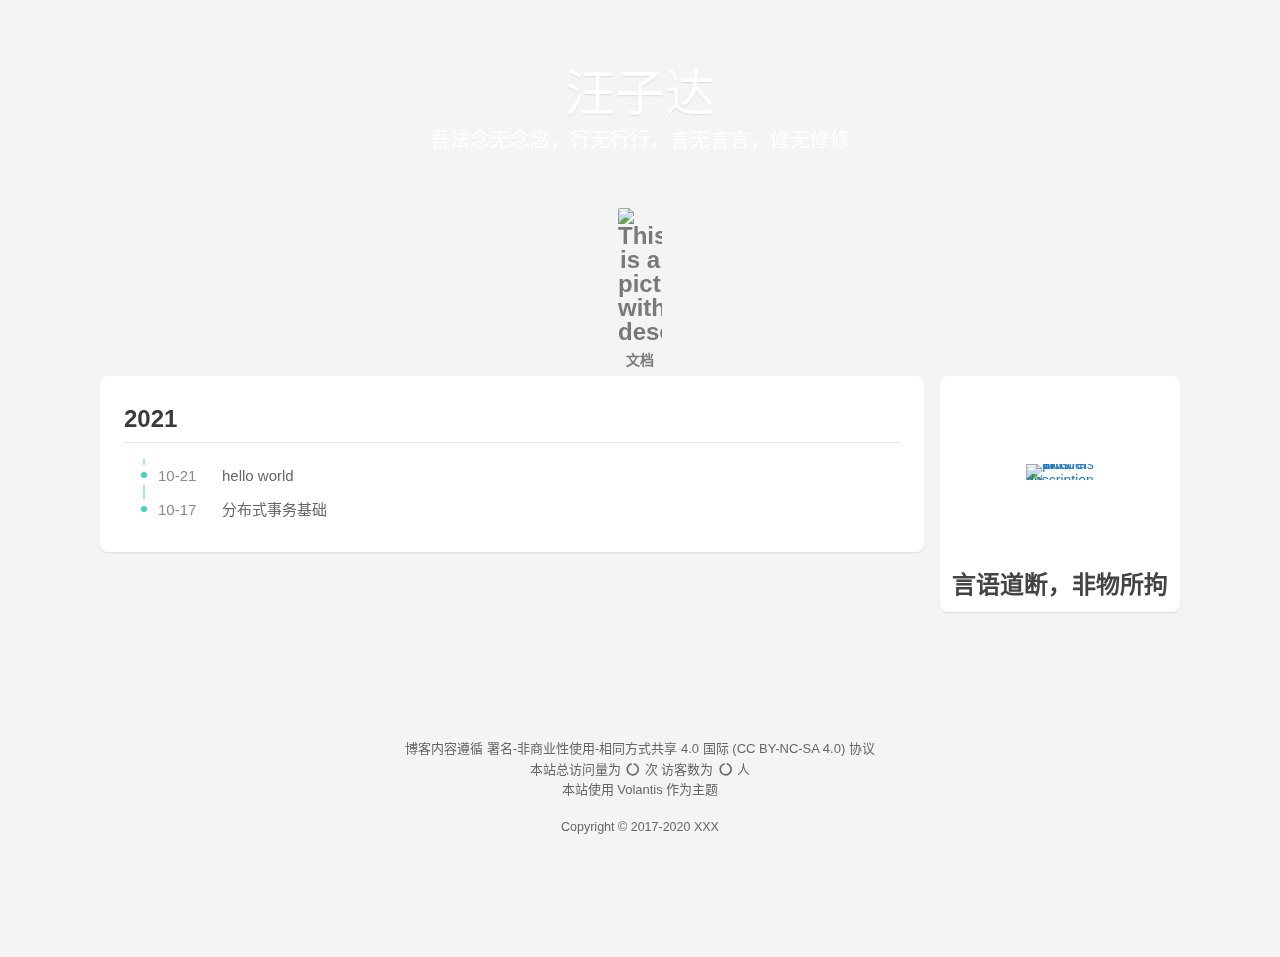
==== commit ca8fab0d: "Site updated: 2021-10-21 23:45:22" ====
--- a/archives/index.html
+++ b/archives/index.html
@@ -20,7 +20,7 @@
   <meta content="达达的个人博客" name="apple-mobile-web-app-title">
   <meta content="black-translucent" name="apple-mobile-web-app-status-bar-style">
   <meta content="telephone=no" name="format-detection">
-  <link rel="preload" href="/css/style.css?time=1634458992789" as="style">
+  <link rel="preload" href="/css/style.css?time=1634829056151" as="style">
   <link rel="preload" href="https://cdn.jsdelivr.net/gh/inkss/common@1/fonts/canva/SentyGoldenBell.woff2" as="font" type="font/woff2" crossorigin="anonymous">
 <link rel="preload" href="https://cdn.jsdelivr.net/gh/volantis-x/cdn-fonts/UbuntuMono/UbuntuMono-Regular.ttf" as="font" type="font/ttf" crossorigin="anonymous">
 
@@ -768,53 +768,34 @@
 .cover-wrapper.focus .menu .list-h a:hover {
   background: var(--color-card);
 }
-.cover-wrapper.dock .top {
-  margin-bottom: 48px;
-}
-.cover-wrapper.dock .menu {
+.cover-wrapper.focus .menu {
+  transition: all 0.28s ease;
+  -webkit-transition: all 0.28s ease;
+  -khtml-transition: all 0.28s ease;
+  -moz-transition: all 0.28s ease;
+  -o-transition: all 0.28s ease;
+  -ms-transition: all 0.28s ease;
+}
+.cover-wrapper.focus .menu .list-h {
+  margin: 2px;
+}
+.cover-wrapper.focus .menu:hover {
   background: rgba(255,255,255,0.5);
-  position: absolute;
-  bottom: 0;
-  max-width: 100%;
-}
-.cover-wrapper.dock .menu .list-h {
-  flex-wrap: nowrap;
-  -webkit-flex-wrap: nowrap;
-  -khtml-flex-wrap: nowrap;
-  -moz-flex-wrap: nowrap;
-  -o-flex-wrap: nowrap;
-  -ms-flex-wrap: nowrap;
-  margin: 4px;
-}
-.cover-wrapper.dock .menu .list-h a+a {
-  margin-left: 4px;
-}
-@media screen and (max-width: 500px) {
-  .cover-wrapper.dock .menu .list-h {
-    overflow-x: scroll;
-  }
-  .cover-wrapper.dock .menu .list-h::-webkit-scrollbar {
-    height: 0;
-    width: 0;
-  }
-  .cover-wrapper.dock .menu .list-h::-webkit-scrollbar-track-piece {
-    background: transparent;
-  }
-  .cover-wrapper.dock .menu .list-h::-webkit-scrollbar-thumb {
-    background: #44d7b6;
-    cursor: pointer;
-    border-radius: 0;
-    -webkit-border-radius: 0;
-  }
-  .cover-wrapper.dock .menu .list-h::-webkit-scrollbar-thumb:hover {
-    background: #ff5722;
-  }
 }
 @supports (backdrop-filter: blur(20px)) {
-  .cover-wrapper.dock .menu {
+  .cover-wrapper.focus .menu:hover {
     background: rgba(255,255,255,0.5);
     backdrop-filter: saturate(200%) blur(20px);
   }
+}
+.cover-wrapper.focus .menu .list-h a {
+  margin: 2px;
+}
+.cover-wrapper.focus .menu .list-h a:hover {
+  opacity: 1;
+  -webkit-opacity: 1;
+  -moz-opacity: 1;
+  background: var(--color-card);
 }
 @media (prefers-color-scheme: dark) {
   :root {
@@ -1805,8 +1786,8 @@
 }
 
   </style>
-  <link rel="stylesheet" href="/css/style.css?time=1634458992789" media="print" onload="this.media='all';this.onload=null">
-  <noscript><link rel="stylesheet" href="/css/style.css?time=1634458992789"></noscript>
+  <link rel="stylesheet" href="/css/style.css?time=1634829056151" media="print" onload="this.media='all';this.onload=null">
+  <noscript><link rel="stylesheet" href="/css/style.css?time=1634829056151"></noscript>
     <script>
       var userColorScheme=localStorage.getItem("color-scheme")
       if(userColorScheme){
@@ -2501,7 +2482,7 @@
   
     
       <!-- see: /layout/_partial/scripts/_ctrl/coverCtrl.ejs -->
-      <div id="half" class='cover-wrapper  dock' style="display: ;">
+      <div id="half" class='cover-wrapper  focus' style="display: ;">
         
   <div class='cover-bg lazyload placeholder' data-bg="image/bg.jpg"></div>
 
@@ -2524,7 +2505,7 @@
               
               
               active-action="action-v4getting-started">
-              <img src='https://cdn.jsdelivr.net/gh/twitter/twemoji@13.0/assets/svg/1f5c3.svg' alt="This is a picture without description" ><p>文档</p>
+              <img src='icon/book.png' alt="This is a picture without description" ><p>文档</p>
             </a>
           
         
@@ -2554,10 +2535,26 @@
 						<h2>2021</h2>
 					
 						<div class='timenode'>
+								<a class="meta" href="/2021/10/21/test/">
+									<time>10-21</time>
+									
+										hello world
+									
+									
+									
+									
+								</a>
+						</div>
+				
+			
+				
+				
+					
+						<div class='timenode'>
 								<a class="meta" href="/2021/10/17/SEATA/">
 									<time>10-17</time>
 									
-										2021-10-17
+										分布式事务基础
 									
 									
 									
@@ -2766,8 +2763,8 @@
   <script>
   volantis.message = (title, message, option = {}, done = null) => {
     if (typeof iziToast === "undefined") {
-      volantis.css('/css/message.css?time=1634458992788')
-      volantis.js('/js/message.js?time=1634458992788', () => {
+      volantis.css('/css/message.css?time=1634829056151')
+      volantis.js('/js/message.js?time=1634829056151', () => {
         tozashMessage(title, message, option, done);
       });
     } else {
@@ -2812,8 +2809,8 @@
 
   volantis.question = (title, message, option = {}, success = null, cancel = null, done = null) => {
     if (typeof iziToast === "undefined") {
-      volantis.css('/css/message.css?time=1634458992788')
-      volantis.js('/js/message.js?time=1634458992788', () => {
+      volantis.css('/css/message.css?time=1634829056151')
+      volantis.js('/js/message.js?time=1634829056151', () => {
         tozashQuestion(title, message, option, success, cancel, done);
       });
     } else {
@@ -2872,8 +2869,8 @@
     }
     
     if (typeof iziToast === "undefined") {
-      volantis.css('/css/message.css?time=1634458992788')
-      volantis.js('/js/message.js?time=1634458992788', () => {
+      volantis.css('/css/message.css?time=1634829056151')
+      volantis.js('/js/message.js?time=1634829056151', () => {
         hideMessage(done);
       });
     } else {
@@ -3105,7 +3102,7 @@
     
       volantis.APlayerController = {};
     
-    volantis.js('/js/rightMenu.js?time=1634458992788')
+    volantis.js('/js/rightMenu.js?time=1634829056151')
   </script>
 
 
@@ -3218,19 +3215,19 @@
     
       const sites_api = document.getElementById('sites-api');
       if (sites_api != undefined && typeof SitesJS === 'undefined') {
-        volantis.js("/js/plugins/sites.js?time=1634458992788")
+        volantis.js("/js/plugins/sites.js?time=1634829056151")
       }
     
     
       const friends_api = document.getElementById('friends-api');
       if (friends_api != undefined && typeof FriendsJS === 'undefined') {
-        volantis.js("/js/plugins/friends.js?time=1634458992788")
+        volantis.js("/js/plugins/friends.js?time=1634829056151")
       }
     
     
       const contributors_api = document.getElementById('contributors-api');
       if (contributors_api != undefined && typeof ContributorsJS === 'undefined') {
-        volantis.js("/js/plugins/contributors.js?time=1634458992788")
+        volantis.js("/js/plugins/contributors.js?time=1634829056151")
       }
     
   };
@@ -3346,7 +3343,7 @@
 
 
 
-<script src="/js/app.js?time=1634458992789.js"></script>
+<script src="/js/app.js?time=1634829056151.js"></script>
 
 
 <!-- optional -->
@@ -3359,7 +3356,7 @@
 
   function loadSearchScript() {
     // see: layout/_partial/scripts/_ctrl/cdnCtrl.ejs
-    return volantis.js("/js/search/hexo.js?time=1634458992789");
+    return volantis.js("/js/search/hexo.js?time=1634829056151");
   }
 
   function loadSearchService() {
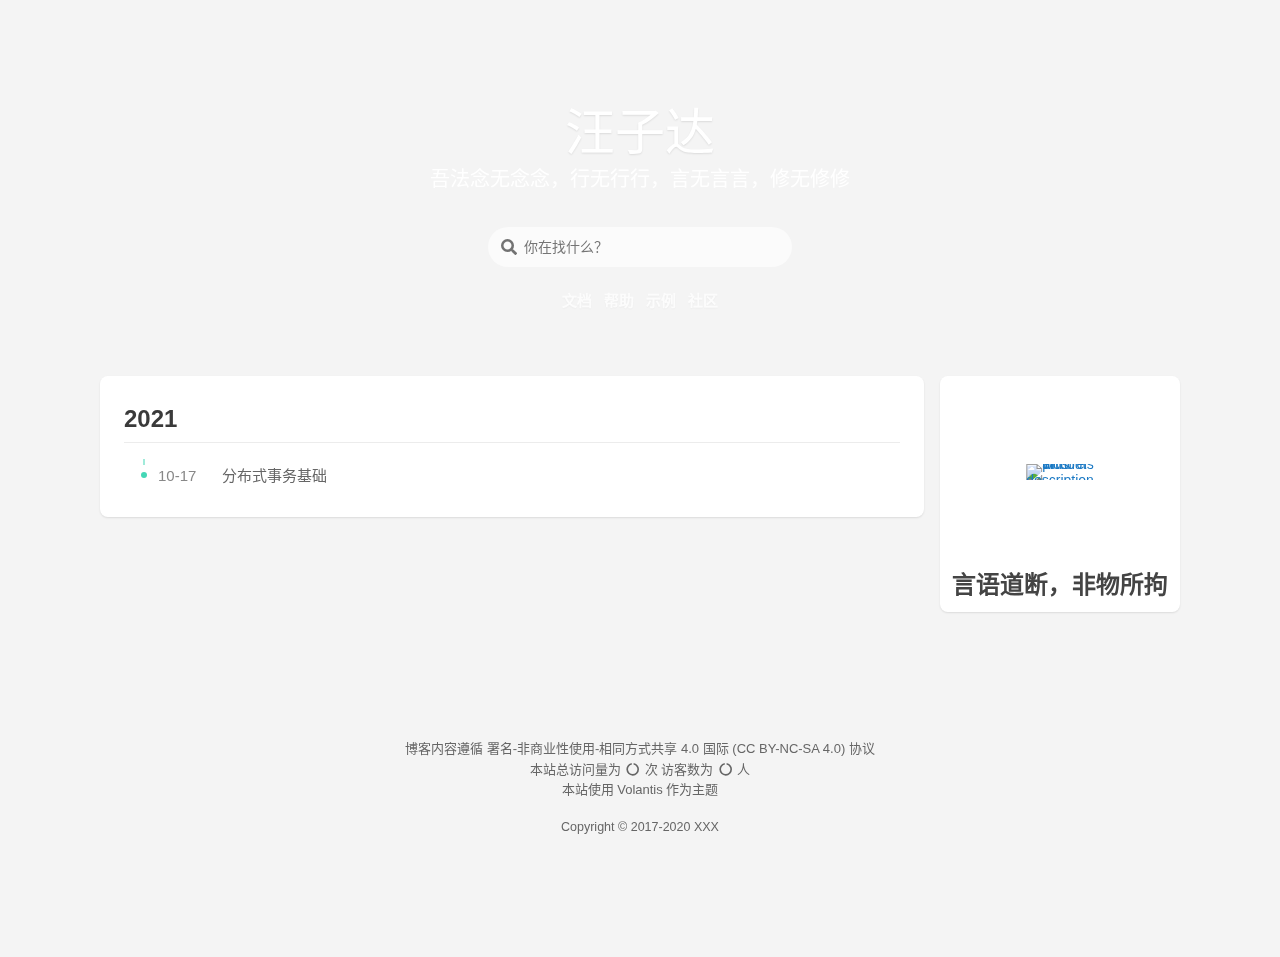
==== commit d29419cf: "Site updated: 2021-10-21 23:48:57" ====
--- a/archives/index.html
+++ b/archives/index.html
@@ -20,7 +20,7 @@
   <meta content="达达的个人博客" name="apple-mobile-web-app-title">
   <meta content="black-translucent" name="apple-mobile-web-app-status-bar-style">
   <meta content="telephone=no" name="format-detection">
-  <link rel="preload" href="/css/style.css?time=1634829056151" as="style">
+  <link rel="preload" href="/css/style.css?time=1634831333602" as="style">
   <link rel="preload" href="https://cdn.jsdelivr.net/gh/inkss/common@1/fonts/canva/SentyGoldenBell.woff2" as="font" type="font/woff2" crossorigin="anonymous">
 <link rel="preload" href="https://cdn.jsdelivr.net/gh/volantis-x/cdn-fonts/UbuntuMono/UbuntuMono-Regular.ttf" as="font" type="font/ttf" crossorigin="anonymous">
 
@@ -700,103 +700,6 @@
   -moz-opacity: 1;
   border-bottom: 2px solid var(--color-site-inner);
 }
-.cover-wrapper.dock .menu,
-.cover-wrapper.featured .menu,
-.cover-wrapper.focus .menu {
-  border-radius: 6px;
-  -webkit-border-radius: 6px;
-}
-.cover-wrapper.dock .menu .list-h a,
-.cover-wrapper.featured .menu .list-h a,
-.cover-wrapper.focus .menu .list-h a {
-  -webkit-box-direction: normal;
-  -moz-box-direction: normal;
-  -webkit-box-orient: vertical;
-  -moz-box-orient: vertical;
-  -webkit-flex-direction: column;
-  -ms-flex-direction: column;
-  flex-direction: column;
-  align-items: center;
-  padding: 12px;
-  line-height: 24px;
-  border-radius: 4px;
-  -webkit-border-radius: 4px;
-  border-bottom: none;
-  text-align: center;
-  align-content: flex-end;
-  color: rgba(68,68,68,0.7);
-  font-size: 1.5rem;
-}
-@media screen and (max-width: 500px) {
-  .cover-wrapper.dock .menu .list-h a,
-  .cover-wrapper.featured .menu .list-h a,
-  .cover-wrapper.focus .menu .list-h a {
-    padding: 12px 8px;
-  }
-}
-.cover-wrapper.dock .menu .list-h a i,
-.cover-wrapper.featured .menu .list-h a i,
-.cover-wrapper.focus .menu .list-h a i {
-  margin: 8px;
-}
-.cover-wrapper.dock .menu .list-h a p,
-.cover-wrapper.featured .menu .list-h a p,
-.cover-wrapper.focus .menu .list-h a p {
-  font-size: 0.875rem;
-}
-.cover-wrapper.dock .menu .list-h a.active,
-.cover-wrapper.featured .menu .list-h a.active,
-.cover-wrapper.focus .menu .list-h a.active {
-  background: var(--color-card);
-  backdrop-filter: none;
-}
-.cover-wrapper.dock .menu .list-h a.active i,
-.cover-wrapper.featured .menu .list-h a.active i,
-.cover-wrapper.focus .menu .list-h a.active i,
-.cover-wrapper.dock .menu .list-h a.active i+p,
-.cover-wrapper.featured .menu .list-h a.active i+p,
-.cover-wrapper.focus .menu .list-h a.active i+p {
-  color: #44d7b6;
-}
-.cover-wrapper.dock .menu .list-h a.active img+p,
-.cover-wrapper.featured .menu .list-h a.active img+p,
-.cover-wrapper.focus .menu .list-h a.active img+p {
-  color: var(--color-text);
-}
-.cover-wrapper.dock .menu .list-h a:hover,
-.cover-wrapper.featured .menu .list-h a:hover,
-.cover-wrapper.focus .menu .list-h a:hover {
-  background: var(--color-card);
-}
-.cover-wrapper.focus .menu {
-  transition: all 0.28s ease;
-  -webkit-transition: all 0.28s ease;
-  -khtml-transition: all 0.28s ease;
-  -moz-transition: all 0.28s ease;
-  -o-transition: all 0.28s ease;
-  -ms-transition: all 0.28s ease;
-}
-.cover-wrapper.focus .menu .list-h {
-  margin: 2px;
-}
-.cover-wrapper.focus .menu:hover {
-  background: rgba(255,255,255,0.5);
-}
-@supports (backdrop-filter: blur(20px)) {
-  .cover-wrapper.focus .menu:hover {
-    background: rgba(255,255,255,0.5);
-    backdrop-filter: saturate(200%) blur(20px);
-  }
-}
-.cover-wrapper.focus .menu .list-h a {
-  margin: 2px;
-}
-.cover-wrapper.focus .menu .list-h a:hover {
-  opacity: 1;
-  -webkit-opacity: 1;
-  -moz-opacity: 1;
-  background: var(--color-card);
-}
 @media (prefers-color-scheme: dark) {
   :root {
     --color-mode: 'dark';
@@ -1786,8 +1689,8 @@
 }
 
   </style>
-  <link rel="stylesheet" href="/css/style.css?time=1634829056151" media="print" onload="this.media='all';this.onload=null">
-  <noscript><link rel="stylesheet" href="/css/style.css?time=1634829056151"></noscript>
+  <link rel="stylesheet" href="/css/style.css?time=1634831333602" media="print" onload="this.media='all';this.onload=null">
+  <noscript><link rel="stylesheet" href="/css/style.css?time=1634831333602"></noscript>
     <script>
       var userColorScheme=localStorage.getItem("color-scheme")
       if(userColorScheme){
@@ -2482,9 +2385,9 @@
   
     
       <!-- see: /layout/_partial/scripts/_ctrl/coverCtrl.ejs -->
-      <div id="half" class='cover-wrapper  focus' style="display: ;">
-        
-  <div class='cover-bg lazyload placeholder' data-bg="image/bg.jpg"></div>
+      <div id="half" class='cover-wrapper  search' style="display: ;">
+        
+  <div class='cover-bg lazyload placeholder' data-bg="cover/bg.jpg"></div>
 
 <div class='cover-body'>
   <div class='top'>
@@ -2497,6 +2400,14 @@
     
   </div>
   <div class='bottom'>
+    
+      <div class="m_search">
+        <form name="searchform" class="form u-search-form">
+          <input type="text" class="input u-search-input" placeholder="你在找什么？" />
+          <i class="icon fas fa-search fa-fw"></i>
+        </form>
+      </div>
+    
     <div class='menu navigation'>
       <div class='list-h'>
         
@@ -2505,7 +2416,28 @@
               
               
               active-action="action-v4getting-started">
-              <img src='icon/book.png' alt="This is a picture without description" ><p>文档</p>
+              <p>文档</p>
+            </a>
+          
+            <a href="/faqs/"
+              
+              
+              active-action="action-faqs">
+              <p>帮助</p>
+            </a>
+          
+            <a href="/examples/"
+              
+              
+              active-action="action-examples">
+              <p>示例</p>
+            </a>
+          
+            <a href="/contributors/"
+              
+              
+              active-action="action-contributors">
+              <p>社区</p>
             </a>
           
         
@@ -2533,22 +2465,6 @@
 					
 						
 						<h2>2021</h2>
-					
-						<div class='timenode'>
-								<a class="meta" href="/2021/10/21/test/">
-									<time>10-21</time>
-									
-										hello world
-									
-									
-									
-									
-								</a>
-						</div>
-				
-			
-				
-				
 					
 						<div class='timenode'>
 								<a class="meta" href="/2021/10/17/SEATA/">
@@ -2763,8 +2679,8 @@
   <script>
   volantis.message = (title, message, option = {}, done = null) => {
     if (typeof iziToast === "undefined") {
-      volantis.css('/css/message.css?time=1634829056151')
-      volantis.js('/js/message.js?time=1634829056151', () => {
+      volantis.css('/css/message.css?time=1634831333602')
+      volantis.js('/js/message.js?time=1634831333602', () => {
         tozashMessage(title, message, option, done);
       });
     } else {
@@ -2809,8 +2725,8 @@
 
   volantis.question = (title, message, option = {}, success = null, cancel = null, done = null) => {
     if (typeof iziToast === "undefined") {
-      volantis.css('/css/message.css?time=1634829056151')
-      volantis.js('/js/message.js?time=1634829056151', () => {
+      volantis.css('/css/message.css?time=1634831333602')
+      volantis.js('/js/message.js?time=1634831333602', () => {
         tozashQuestion(title, message, option, success, cancel, done);
       });
     } else {
@@ -2869,8 +2785,8 @@
     }
     
     if (typeof iziToast === "undefined") {
-      volantis.css('/css/message.css?time=1634829056151')
-      volantis.js('/js/message.js?time=1634829056151', () => {
+      volantis.css('/css/message.css?time=1634831333602')
+      volantis.js('/js/message.js?time=1634831333602', () => {
         hideMessage(done);
       });
     } else {
@@ -3102,7 +3018,7 @@
     
       volantis.APlayerController = {};
     
-    volantis.js('/js/rightMenu.js?time=1634829056151')
+    volantis.js('/js/rightMenu.js?time=1634831333602')
   </script>
 
 
@@ -3215,19 +3131,19 @@
     
       const sites_api = document.getElementById('sites-api');
       if (sites_api != undefined && typeof SitesJS === 'undefined') {
-        volantis.js("/js/plugins/sites.js?time=1634829056151")
+        volantis.js("/js/plugins/sites.js?time=1634831333602")
       }
     
     
       const friends_api = document.getElementById('friends-api');
       if (friends_api != undefined && typeof FriendsJS === 'undefined') {
-        volantis.js("/js/plugins/friends.js?time=1634829056151")
+        volantis.js("/js/plugins/friends.js?time=1634831333602")
       }
     
     
       const contributors_api = document.getElementById('contributors-api');
       if (contributors_api != undefined && typeof ContributorsJS === 'undefined') {
-        volantis.js("/js/plugins/contributors.js?time=1634829056151")
+        volantis.js("/js/plugins/contributors.js?time=1634831333602")
       }
     
   };
@@ -3343,7 +3259,7 @@
 
 
 
-<script src="/js/app.js?time=1634829056151.js"></script>
+<script src="/js/app.js?time=1634831333602.js"></script>
 
 
 <!-- optional -->
@@ -3356,7 +3272,7 @@
 
   function loadSearchScript() {
     // see: layout/_partial/scripts/_ctrl/cdnCtrl.ejs
-    return volantis.js("/js/search/hexo.js?time=1634829056151");
+    return volantis.js("/js/search/hexo.js?time=1634831333602");
   }
 
   function loadSearchService() {
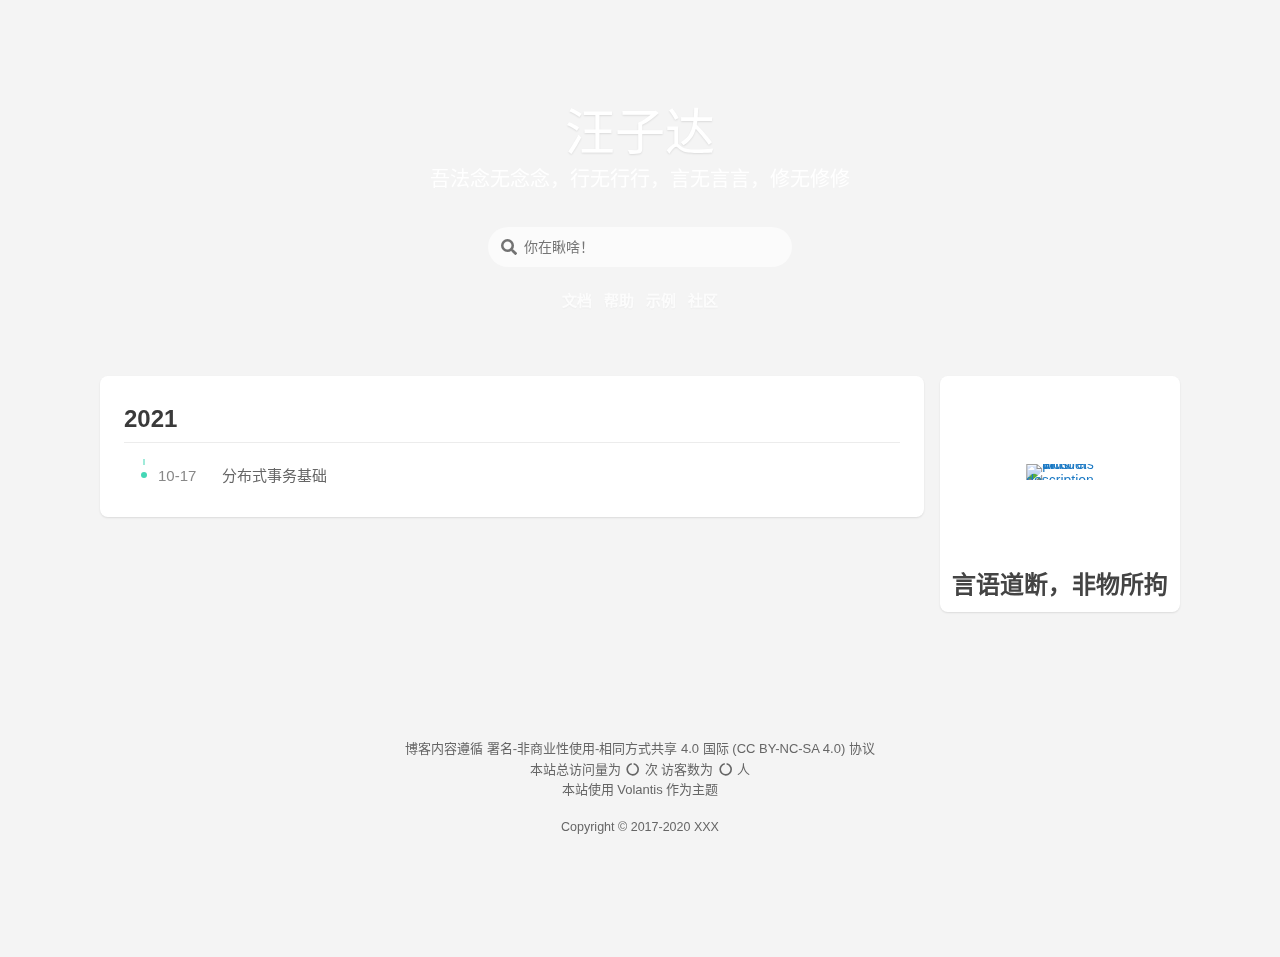
==== commit b72fa935: "Site updated: 2021-10-22 00:48:31" ====
--- a/archives/index.html
+++ b/archives/index.html
@@ -20,7 +20,7 @@
   <meta content="达达的个人博客" name="apple-mobile-web-app-title">
   <meta content="black-translucent" name="apple-mobile-web-app-status-bar-style">
   <meta content="telephone=no" name="format-detection">
-  <link rel="preload" href="/css/style.css?time=1634831333602" as="style">
+  <link rel="preload" href="/css/style.css?time=1634834874727" as="style">
   <link rel="preload" href="https://cdn.jsdelivr.net/gh/inkss/common@1/fonts/canva/SentyGoldenBell.woff2" as="font" type="font/woff2" crossorigin="anonymous">
 <link rel="preload" href="https://cdn.jsdelivr.net/gh/volantis-x/cdn-fonts/UbuntuMono/UbuntuMono-Regular.ttf" as="font" type="font/ttf" crossorigin="anonymous">
 
@@ -1689,8 +1689,8 @@
 }
 
   </style>
-  <link rel="stylesheet" href="/css/style.css?time=1634831333602" media="print" onload="this.media='all';this.onload=null">
-  <noscript><link rel="stylesheet" href="/css/style.css?time=1634831333602"></noscript>
+  <link rel="stylesheet" href="/css/style.css?time=1634834874727" media="print" onload="this.media='all';this.onload=null">
+  <noscript><link rel="stylesheet" href="/css/style.css?time=1634834874727"></noscript>
     <script>
       var userColorScheme=localStorage.getItem("color-scheme")
       if(userColorScheme){
@@ -2403,7 +2403,7 @@
     
       <div class="m_search">
         <form name="searchform" class="form u-search-form">
-          <input type="text" class="input u-search-input" placeholder="你在找什么？" />
+          <input type="text" class="input u-search-input" placeholder="你在瞅啥！" />
           <i class="icon fas fa-search fa-fw"></i>
         </form>
       </div>
@@ -2412,10 +2412,10 @@
       <div class='list-h'>
         
           
-            <a href="/v4/getting-started/"
+            <a href="/archives/"
               
               
-              active-action="action-v4getting-started">
+              active-action="action-archives">
               <p>文档</p>
             </a>
           
@@ -2679,8 +2679,8 @@
   <script>
   volantis.message = (title, message, option = {}, done = null) => {
     if (typeof iziToast === "undefined") {
-      volantis.css('/css/message.css?time=1634831333602')
-      volantis.js('/js/message.js?time=1634831333602', () => {
+      volantis.css('/css/message.css?time=1634834874727')
+      volantis.js('/js/message.js?time=1634834874727', () => {
         tozashMessage(title, message, option, done);
       });
     } else {
@@ -2725,8 +2725,8 @@
 
   volantis.question = (title, message, option = {}, success = null, cancel = null, done = null) => {
     if (typeof iziToast === "undefined") {
-      volantis.css('/css/message.css?time=1634831333602')
-      volantis.js('/js/message.js?time=1634831333602', () => {
+      volantis.css('/css/message.css?time=1634834874727')
+      volantis.js('/js/message.js?time=1634834874727', () => {
         tozashQuestion(title, message, option, success, cancel, done);
       });
     } else {
@@ -2785,8 +2785,8 @@
     }
     
     if (typeof iziToast === "undefined") {
-      volantis.css('/css/message.css?time=1634831333602')
-      volantis.js('/js/message.js?time=1634831333602', () => {
+      volantis.css('/css/message.css?time=1634834874727')
+      volantis.js('/js/message.js?time=1634834874727', () => {
         hideMessage(done);
       });
     } else {
@@ -3018,7 +3018,7 @@
     
       volantis.APlayerController = {};
     
-    volantis.js('/js/rightMenu.js?time=1634831333602')
+    volantis.js('/js/rightMenu.js?time=1634834874727')
   </script>
 
 
@@ -3131,19 +3131,19 @@
     
       const sites_api = document.getElementById('sites-api');
       if (sites_api != undefined && typeof SitesJS === 'undefined') {
-        volantis.js("/js/plugins/sites.js?time=1634831333602")
+        volantis.js("/js/plugins/sites.js?time=1634834874727")
       }
     
     
       const friends_api = document.getElementById('friends-api');
       if (friends_api != undefined && typeof FriendsJS === 'undefined') {
-        volantis.js("/js/plugins/friends.js?time=1634831333602")
+        volantis.js("/js/plugins/friends.js?time=1634834874727")
       }
     
     
       const contributors_api = document.getElementById('contributors-api');
       if (contributors_api != undefined && typeof ContributorsJS === 'undefined') {
-        volantis.js("/js/plugins/contributors.js?time=1634831333602")
+        volantis.js("/js/plugins/contributors.js?time=1634834874727")
       }
     
   };
@@ -3259,7 +3259,7 @@
 
 
 
-<script src="/js/app.js?time=1634831333602.js"></script>
+<script src="/js/app.js?time=1634834874727.js"></script>
 
 
 <!-- optional -->
@@ -3272,7 +3272,7 @@
 
   function loadSearchScript() {
     // see: layout/_partial/scripts/_ctrl/cdnCtrl.ejs
-    return volantis.js("/js/search/hexo.js?time=1634831333602");
+    return volantis.js("/js/search/hexo.js?time=1634834874727");
   }
 
   function loadSearchService() {
--- a/css/style.css
+++ b/css/style.css
@@ -5344,7 +5344,7 @@
 }
 span.p.logo,
 p.p.logo {
-  font-family: "Varela Round", "PingFang SC", "Microsoft YaHei", Helvetica, Arial, Helvetica, monospace;
+  font-family: "SentyGoldenBell", "PingFang SC", "Microsoft YaHei", Helvetica, Arial, Helvetica, monospace;
 }
 span.p.code,
 p.p.code {
--- a/css/style.css
+++ b/css/style.css
@@ -5344,7 +5344,7 @@
 }
 span.p.logo,
 p.p.logo {
-  font-family: "Varela Round", "PingFang SC", "Microsoft YaHei", Helvetica, Arial, Helvetica, monospace;
+  font-family: "SentyGoldenBell", "PingFang SC", "Microsoft YaHei", Helvetica, Arial, Helvetica, monospace;
 }
 span.p.code,
 p.p.code {
--- a/css/style.css
+++ b/css/style.css
@@ -5344,7 +5344,7 @@
 }
 span.p.logo,
 p.p.logo {
-  font-family: "Varela Round", "PingFang SC", "Microsoft YaHei", Helvetica, Arial, Helvetica, monospace;
+  font-family: "SentyGoldenBell", "PingFang SC", "Microsoft YaHei", Helvetica, Arial, Helvetica, monospace;
 }
 span.p.code,
 p.p.code {
